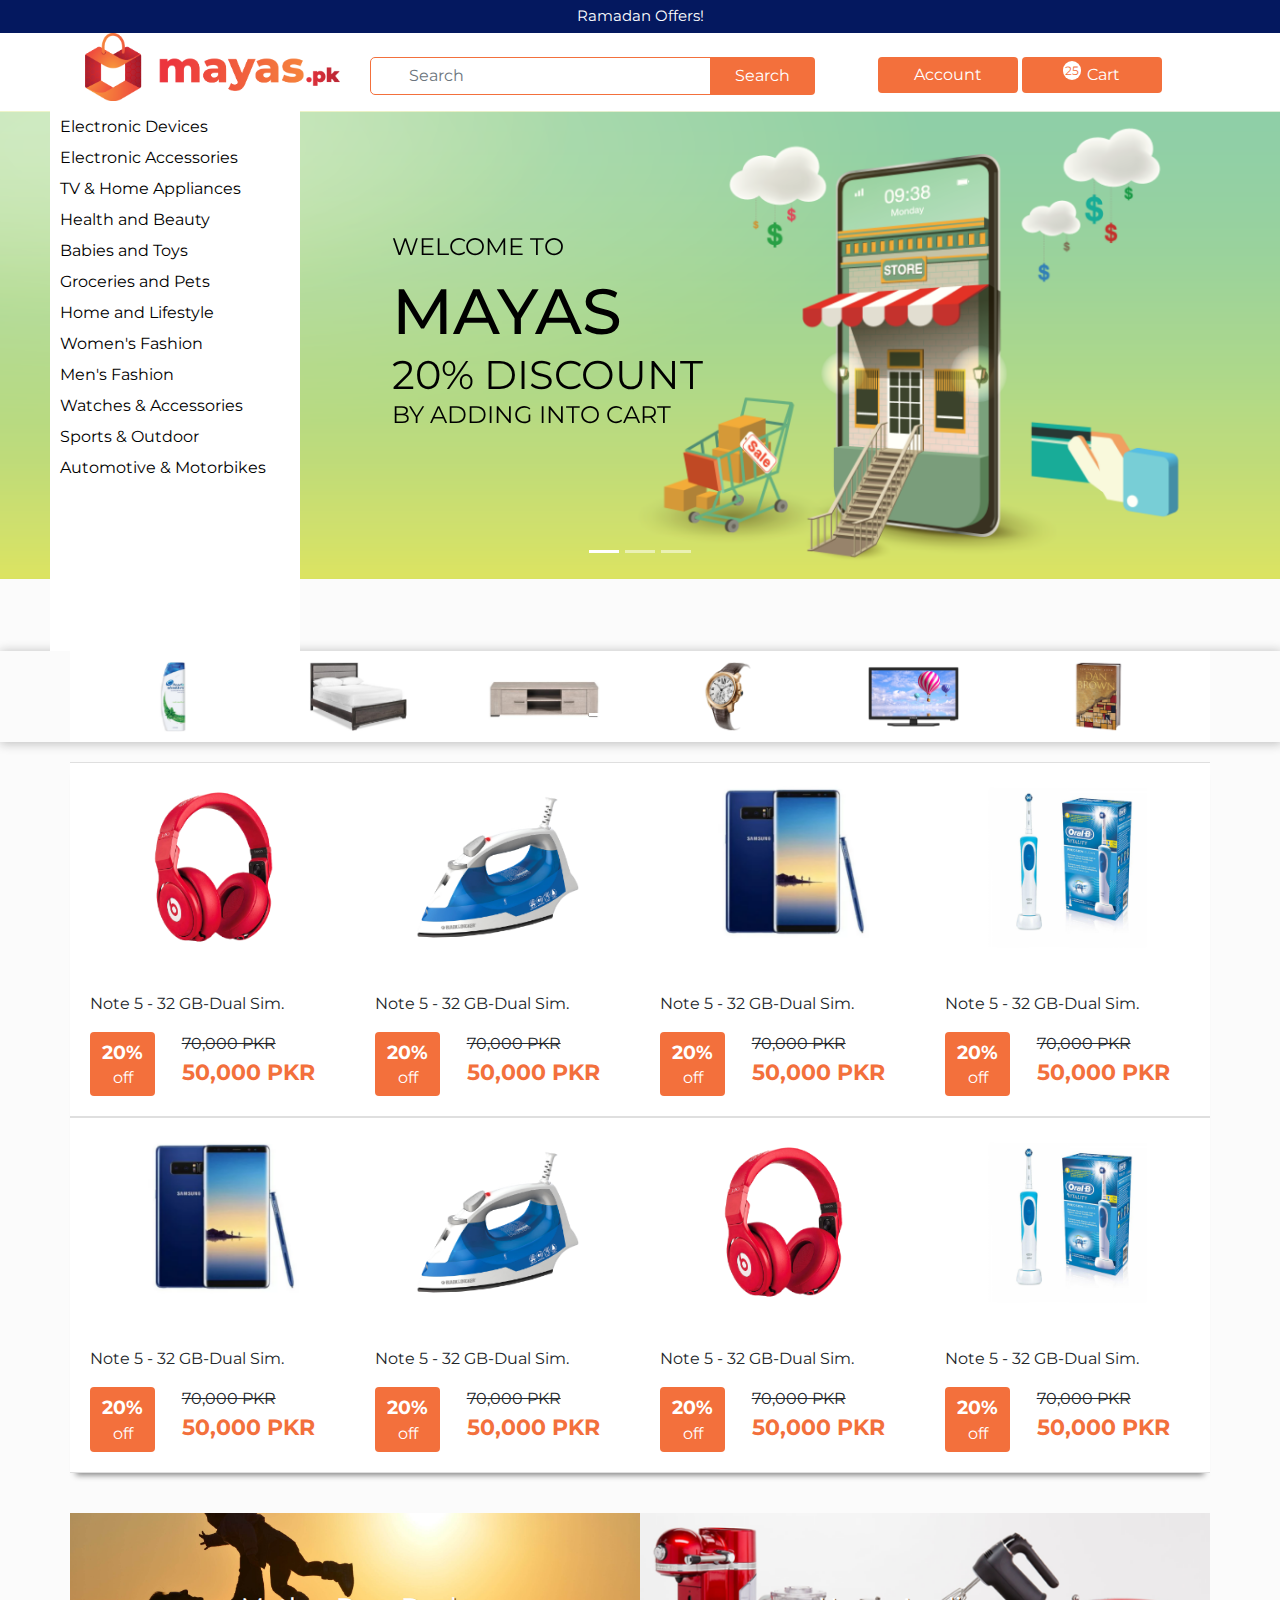
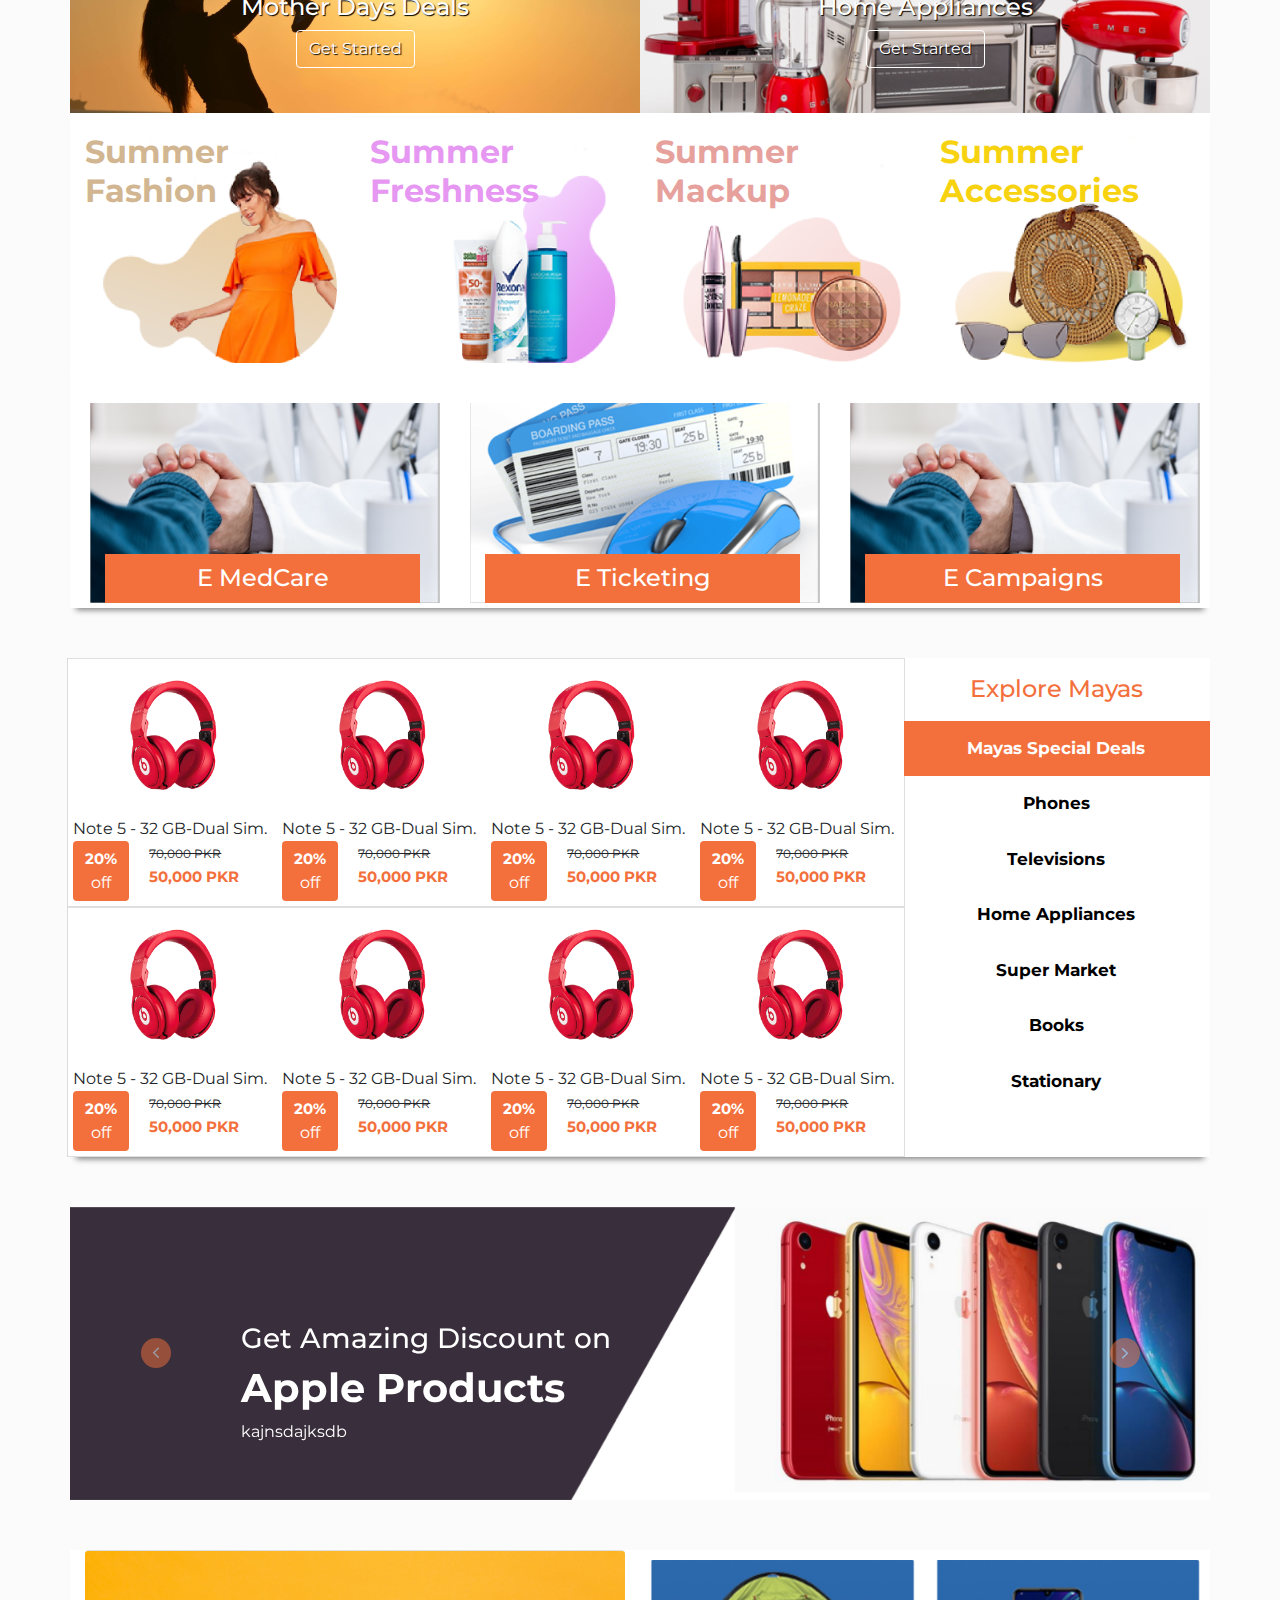
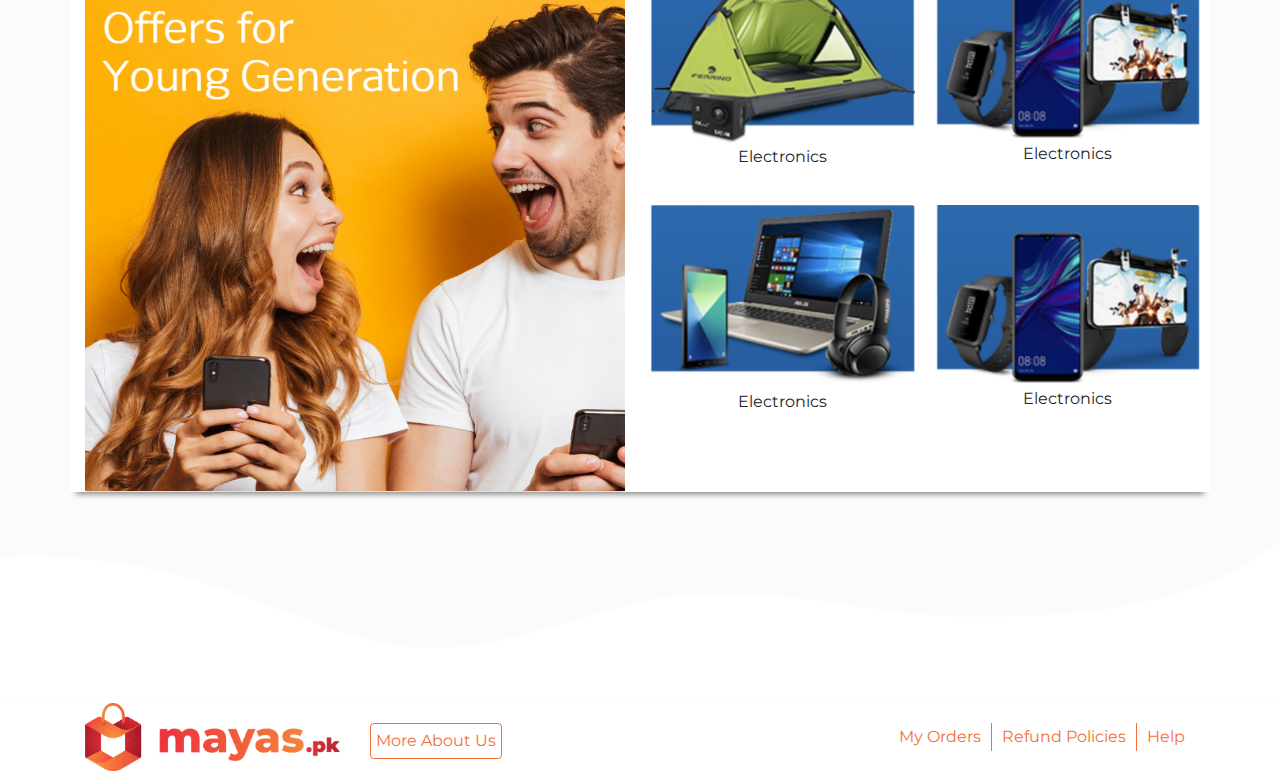
==== index.html @ 11d6496f "starting footer" ====
<!DOCTYPE html>
<html lang="en">

<head>
    <meta charset="UTF-8">
    <meta name="viewport" content="width=device-width, initial-scale=1.0">
    <meta http-equiv="X-UA-Compatible" content="ie=edge">
    <!-- font awesome -->
    <link rel="stylesheet" href="https://use.fontawesome.com/releases/v5.8.2/css/all.css"
        integrity="sha384-oS3vJWv+0UjzBfQzYUhtDYW+Pj2yciDJxpsK1OYPAYjqT085Qq/1cq5FLXAZQ7Ay" crossorigin="anonymous">
    <!-- google font -->
    <link href="https://fonts.googleapis.com/css?family=Montserrat&display=swap" rel="stylesheet">
    <link href="https://fonts.googleapis.com/css?family=Source+Sans+Pro&display=swap" rel="stylesheet">
    <!-- jquery and popper js -->
    <script src="https://code.jquery.com/jquery-3.3.1.slim.min.js"
        integrity="sha384-q8i/X+965DzO0rT7abK41JStQIAqVgRVzpbzo5smXKp4YfRvH+8abtTE1Pi6jizo"
        crossorigin="anonymous"></script>
    <script src="https://cdnjs.cloudflare.com/ajax/libs/popper.js/1.14.7/umd/popper.min.js"
        integrity="sha384-UO2eT0CpHqdSJQ6hJty5KVphtPhzWj9WO1clHTMGa3JDZwrnQq4sF86dIHNDz0W1"
        crossorigin="anonymous"></script>
    <title>Document</title>
    <!-- bootstrap  -->
    <link rel="stylesheet" href="assets/bootstrap/css/bootstrap.min.css">
    <script src="assets/bootstrap/js/bootstrap.min.js"></script>
    <!-- my files -->
    <link rel="stylesheet" href="assets/styles/main.css">
    <script src="assets/Js/main.js"></script>
</head>

<body>

    <div class="topBaner">Ramadan Offers!</div>
  
        <div class="container" id="main-nav">
            <div class="row">
                <div class="col-md-3 col-6">
                    <span class="helper"></span>
                    <img class="brand-img" src="assets/images/mayaslogo.svg" alt="">
                </div>
                <div class="col-md-5 col-12 form">
                    <div class="form-group has-search input-group ">
                        <span class="fas fa-search form-control-feedback"></span>
                        <input type="text" class=" simplebox orbord form-control orcol" placeholder="Search">
                        <div class="input-group-append">
                            <button class="btn  orbgcol btn-mayas" type="button">
                                Search
                            </button>
                        </div>
                    </div>
                </div>
                <div class="col-md-4 col-12 btn-l">
                    <button class="btn  orbgcol btn-mayas" type="button">
                        <span class="fas fa-user"></span> Account
                    </button>
                    <button class="btn  orbgcol btn-mayas" type="button">
                        <span class="fas fa-shopping-cart"></span> <span class="round">25</span> Cart
                    </button>
                </div>
            </div>
        </div>
          <div class="wrap-grey">
        <div id="mainSLider">
            <div class="catogries">
                <div class="drop1">
                    <div class="drop11"> <a href="">Electronic Devices</a>
                        <div class="drop2">
                            <div class="drop22"> <a href="">Mobiles Phones</a>
                                <div class="drop3">
                                    <div> <a href="">ladies</a> </div>
                                    <div> <a href="">men</a> </div>
                                    <div> <a href="">kids</a> </div>
                                </div>
                            </div>
                            <div class="drop22"> <a href="">Tablets</a>
                                <div class="drop3">
                                    <div> <a href="">ladies</a> </div>
                                    <div> <a href="">men</a> </div>
                                    <div> <a href="">kids</a> </div>
                                </div>
                            </div>
                            <div class="drop22"> <a href="">Laptops</a>
                                <div class="drop3">
                                    <div> <a href="">Laptops & Notebooks
                                        </a> </div>
                                    <div> <a href=""> Gaming Laptops</a> </div>
                                    <div> <a href="">Macbooks</a> </div>
                                </div>
                            </div>
                            <div class="drop22"> <a href="">Desktops</a>
                                <div class="drop3">
                                    <div> <a href="">All-In-One

                                        </a> </div>
                                    <div> <a href="">Gaming Desktops</a> </div>
                                    <div> <a href=""> DIY</a> </div>
                                </div>
                            </div>
                            <div class="drop22"> <a href="">Gaming Consoles</a>
                                <div class="drop3">
                                    <div> <a href=""> PlayStation Consoles</a> </div>
                                    <div> <a href=""> Playstation Games</a> </div>
                                    <div> <a href=""> Playstation Controllers</a> </div>
                                    <div> <a href=""> Nintendo Games</a> </div>
                                    <div> <a href="">Xbox Games</a> </div>
                                </div>
                            </div>
                            <div class="drop22"> <a href="">Action/Video Cameras</a>
                            </div>
                            <div class="drop22"> <a href="">Security Cameras</a>

                            </div>
                            <div class="drop22"> <a href="">Digital Camerass</a>
                                <div class="drop3">



                                    <div> <a href="">DSLR Cameras</a> </div>
                                    <div> <a href=""> Point & Shoot</a> </div>
                                    <div> <a href=""> Instant Camera</a> </div>
                                </div>
                            </div>
                            <div class="drop22"> <a href="">Insurance & Protection</a>

                            </div>

                        </div>
                    </div>
                    <div class="drop11"> <a href="">Electronic Accessories</a>
                        <div class="drop2">
                            <div class="drop22"> <a href="">Mobile Accessories</a>
                                <div class="drop3">
                                    <div> <a href="">Phone Cases</a> </div>
                                    <div> <a href="">Power Banks</a> </div>
                                    <div> <a href="">Cables & Converters</a> </div>
                                    <div> <a href="">Wall Chargers</a> </div>
                                    <div> <a href="">Wireless Chargers</a> </div>
                                    <div> <a href="">Tablet Accessories</a> </div>
                                    <div> <a href="">Parts & Tools</a> </div>
                                </div>
                            </div>
                            <div class="drop22"> <a href="">Audio</a>
                                <div class="drop3">
                                    <div> <a href="">Headphones & Headsets</a> </div>
                                    <div> <a href="">Home Entertainment</a> </div>
                                    <div> <a href="">Live Sound & Stage Equipment</a> </div>
                                    <div> <a href="">Portable Players</a> </div>

                                </div>
                            </div>
                            <div class="drop22"> <a href="">Console Accessories</a>
                                <div class="drop3">
                                    <div> <a href="">PlayStation Controllers
                                        </a> </div>
                                    <div> <a href=""> PlayStation Audio</a> </div>
                                    <div> <a href="">Accessories</a> </div>
                                </div>
                            </div>
                            <div class="drop22"> <a href="">Camera Accessories</a>
                                <div class="drop3">
                                    <div> <a href="">Memory Cards</a> </div>
                                    <div> <a href="">Lenses</a> </div>
                                    <div> <a href="">Tripods & Monopods</a> </div>
                                    <div> <a href="">Camera Cases</a> </div>
                                    <div> <a href="">Covers and Bags</a> </div>
                                    <div> <a href="">Action Camera Accessories</a> </div>
                                    <div> <a href="">Lighting & Studio Equipment</a> </div>
                                    <div> <a href="">Batteries</a> </div>


                                </div>
                            </div>
                            <div class="drop22"> <a href="">Computer Accessories</a>
                                <div class="drop3">
                                    <div> <a href="">Monitors</a> </div>
                                    <div> <a href="">Keyboards</a> </div>
                                    <div> <a href="">Mice</a> </div>
                                    <div> <a href="">Adapters & Cables</a> </div>
                                    <div> <a href="">PC Audio</a> </div>
                                </div>
                            </div>
                            <div class="drop22"> <a href="">Storage</a>
                                <div class="drop3">
                                    <div> <a href="">External Hard Drives</a> </div>
                                    <div> <a href="">Internal Hard Drives</a> </div>
                                    <div> <a href="">Flash Drives</a> </div>
                                    <div> <a href="">OTG Drives</a> </div>
                                    <div> <a href="">Storage for Mac</a> </div>
                                </div>
                            </div>
                            <div class="drop22"> <a href="">Printers</a>
                                <div class="drop3">
                                    <div> <a href="">Printers </a> </div>
                                    <div> <a href="">Ink & Toners</a> </div>
                                    <div> <a href="">Fax Machines</a> </div>
                                </div>
                            </div>
                            <div class="drop22"> <a href="">Computer Components</a>
                                <div class="drop3">
                                    <div> <a href="">Graphic Cards </a> </div>
                                    <div> <a href=""> Desktop Casings</a> </div>
                                    <div> <a href=""> Motherboards</a> </div>
                                    <div> <a href=""> Fans & Heatsinks</a> </div>
                                    <div> <a href="">Processors</a> </div>
                                </div>
                            </div>
                            <div class="drop22"> <a href="">Network Components</a>

                            </div>
                        </div>
                    </div>
                    <div class="drop11"> <a href="">TV & Home Appliances</a>
                        <div class="drop2">
                            <div class="drop22"> <a href="">TV & Video Devices</a>
                                <div class="drop3">
                                    <div> <a href="">Projectors</a> </div>
                                    <div> <a href="">LED Televisions</a> </div>
                                    <div> <a href="">Smart Televisions</a> </div>
                                    <div> <a href="">OLED Televisions</a> </div>
                                    <div> <a href="">Other Televisions</a> </div>
                                    <div> <a href="">Blu-Ray/DVD Players</a> </div>
                                </div>
                            </div>
                            <div class="drop22"> <a href="">Home Audio</a>
                                <div class="drop3">
                                    <div> <a href="">Soundbars</a> </div>
                                    <div> <a href=""> Home Entertainment</a> </div>
                                    <div> <a href=""> Portable Players</a> </div>
                                    <div> <a href=""> Live Sound </a> </div>

                                    <div> <a href=""> Stage Equipment</a> </div>

                                </div>
                            </div>
                            <div class="drop22"> <a href="">TV Accessories</a>
                                <div class="drop3">
                                    <div> <a href="">TV Receivers
                                        </a> </div>
                                    <div> <a href=""> Wall Mounts & Protectors</a> </div>
                                </div>
                            </div>
                            <div class="drop22"> <a href="">Large Appliances</a>
                                <div class="drop3">
                                    <div> <a href="">Washing Machines</a> </div>
                                    <div> <a href=""> Refrigerators</a> </div>
                                    <div> <a href="">Microwave</a> </div>
                                    <div> <a href="">Oven</a> </div>
                                    <div> <a href="">Freezer</a> </div>
                                    <div> <a href="">Cooktop & Range</a> </div>
                                    <div> <a href="">Water Heater</a> </div>
                                </div>
                            </div>
                            <div class="drop22"> <a href="">Small Kitchen Appliances</a>
                                <div class="drop3">
                                    <div> <a href="">Rice Cooker </a> </div>
                                    <div> <a href=""> Blender, Mixer & Grinder</a> </div>
                                    <div> <a href=""> Electric Kettle</a> </div>
                                    <div> <a href=""> Juicer & Fruit Extraction</a> </div>
                                    <div> <a href=""> Fryer</a> </div>
                                    <div> <a href=""> Water Purifier</a> </div>
                                    <div> <a href=""> Pressure Cookers</a> </div>
                                    <div> <a href=""> Specialty Cookware</a> </div>
                                </div>
                            </div>
                            <div class="drop22"> <a href="">Cooling & Air Treatment</a>
                                <div class="drop3">
                                    <div> <a href="">Fan </a> </div>
                                    <div> <a href=""> Air Conditioner</a> </div>
                                    <div> <a href=""> Air Cooler</a> </div>
                                    <div> <a href="">Air Purifier</a> </div>
                                    <div> <a href=""> Dehumidifier</a> </div>
                                    <div> <a href=""> Humidifier</a> </div>
                                </div>
                            </div>
                            <div class="drop22"> <a href=""> Personal Care Appliances</a>
                                <div class="drop3">
                                    <div> <a href="">Hair Dryer & Styling</a> </div>
                                    <div> <a href=""> Grooming Appliance</a> </div>
                                    <div> <a href="">Air Purifier</a> </div>
                                </div>
                            </div>
                            <div class="drop22"> <a href="">Vacuum and floor</a>
                                <div class="drop3">
                                    <div> <a href="">Vacuum Cleaner</a> </div>
                                    <div> <a href=""> Floor Polisher</a> </div>
                                    <div> <a href="">Vacuum Cleaner Parts</a> </div>
                                </div>
                            </div>
                            <div class="drop22"> <a href="">Iron & Garment Care</a>
                                <div class="drop3">
                                    <div> <a href="">Irons </a> </div>
                                    <div> <a href=""> Garment steamer</a> </div>
                                    <div> <a href="">Sewing Machine</a> </div>
                                </div>
                            </div>
                        </div>
                    </div>
                    <div class="drop11"> <a href="">Health and Beauty</a>
                        <div class="drop2">
                            <div class="drop22"> <a href="">Bath & Body</a>
                                <div class="drop3">
                                    <div> <a href="">Body & Massage Oils</a> </div>
                                    <div> <a href="">Body Soaps & Shower Gels</a> </div>
                                    <div> <a href="">Foot Care</a> </div>
                                    <div> <a href="">Hair Removal</a> </div>
                                    <div> <a href="">Hand Care</a> </div>
                                    <div> <a href="">Body Moisturizers</a> </div>
                                    <div> <a href="">Breast Care</a> </div>
                                    <div> <a href="">Talcum Powder</a> </div>
                                    <div> <a href="">Bath & Body Accessories</a> </div>
                                </div>
                            </div>
                            <div class="drop22"> <a href="">Beauty Tools</a>
                                <div class="drop3">
                                    <div> <a href="">Curling Irons & Wands</a> </div>
                                    <div> <a href="">Flat Irons</a> </div>
                                    <div> <a href="">Multi-stylers</a> </div>
                                    <div> <a href="">Hair Dryers</a> </div>
                                    <div> <a href="">Hair Removal Appliances</a> </div>
                                    <div> <a href="">Skin Care Tools</a> </div>
                                    <div> <a href="">Slimming & Electric Massage</a> </div>
                                </div>
                            </div>
                            <div class="drop22"> <a href="">Fragrances</a>
                                <div class="drop3">
                                    <div> <a href="">Women Fragrances</a> </div>
                                    <div> <a href=""> Men Fragrances</a> </div>
                                    <div> <a href=""> Unisex</a> </div>
                                </div>
                            </div>
                            <div class="drop22"> <a href="">Hair Care</a>
                                <div class="drop3">
                                    <div> <a href="">Shampoo</a> </div>
                                    <div> <a href="">Hair Treatments</a> </div>
                                    <div> <a href="">Hair Accessories</a> </div>
                                    <div> <a href="">Hair Care Accessories</a> </div>
                                    <div> <a href="">Hair Brushes & Combs</a> </div>
                                    <div> <a href="">Hair Coloring</a> </div>
                                    <div> <a href="">Hair Conditioner</a> </div>
                                    <div> <a href="">Hair Styling</a> </div>
                                    <div> <a href="">Wig & Hair Extensions & Pads</a> </div>
                                </div>
                            </div>
                            <div class="drop22"> <a href="">Makeup</a>
                                <div class="drop3">
                                    <div> <a href="">Foundation</a> </div>
                                    <div> <a href="">Lips</a> </div>
                                    <div> <a href="">Eyes</a> </div>
                                    <div> <a href="">Nails</a> </div>
                                    <div> <a href="">Brushes & Sets</a> </div>
                                    <div> <a href="">Makeup Accessories</a> </div>
                                    <div> <a href="">Makeup Removers</a> </div>
                                    <div> <a href="">Body</a> </div>
                                    <div> <a href="">Makeup Palettes & Sets</a> </div>
                                </div>
                            </div>
                            <div class="drop22"> <a href="">Men's Care</a>
                                <div class="drop3">
                                    <div> <a href="">Bath & Body</a> </div>
                                    <div> <a href="">Condoms</a> </div>
                                    <div> <a href="">Hair Care</a> </div>
                                    <div> <a href="">Hair Dryers</a> </div>
                                    <div> <a href="">Shaving & Grooming</a> </div>
                                    <div> <a href="">Sports Nutrition</a> </div>
                                </div>
                            </div>
                            <div class="drop22"> <a href="">Personal Care</a>
                                <div class="drop3">
                                    <div> <a href="">Oral Care
                                        </a> </div>
                                    <div> <a href=""> Sexual Wellness</a> </div>

                                </div>
                            </div>
                            <div class="drop22"> <a href="">Skin Care</a>
                                <div class="drop3">
                                    <div> <a href="">Serum & Essence </a> </div>
                                    <div> <a href=""> Dermacare</a> </div>
                                    <div> <a href=""> Face Scrubs & Exfoliators</a> </div>
                                    <div> <a href=""> Facial Cleansers</a> </div>
                                    <div> <a href=""> Sunscreen & Aftersun</a> </div>
                                </div>
                            </div>
                            <div class="drop22"> <a href="">Food Supplements</a>
                                <div class="drop3">
                                    <div> <a href="">Beauty Supplements</a> </div>
                                    <div> <a href="">Multivitamins</a> </div>
                                    <div> <a href=""> Sports Nutrition</a> </div>
                                    <div> <a href=""> Weight Management</a> </div>
                                    <div> <a href=""> Well Being</a> </div>
                                </div>
                            </div>
                            <div class="drop22"> <a href="">Medical Supplies</a>
                                <div class="drop3">
                                    <div> <a href="">First Aid Supplies</a> </div>
                                    <div> <a href="">Health Monitors & Tests</a> </div>
                                </div>
                            </div>
                        </div>
                    </div>
                    <div class="drop11"> <a href="">Babies and Toys</a>
                        <div class="drop2">
                            <div class="drop22"> <a href="">Feeding</a>
                                <div class="drop3">
                                    <div> <a href="">ladies</a> </div>
                                    <div> <a href="">men</a> </div>
                                    <div> <a href="">kids</a> </div>
                                </div>
                            </div>
                            <div class="drop22"> <a href="">Baby Gear</a>
                                <div class="drop3">
                                    <div> <a href="">ladies</a> </div>
                                    <div> <a href="">men</a> </div>
                                    <div> <a href="">kids</a> </div>
                                </div>
                            </div>
                            <div class="drop22"> <a href="">Baby & Toddler Toys</a>
                                <div class="drop3">
                                    <div> <a href="">ladies</a> </div>
                                    <div> <a href="">men</a> </div>
                                    <div> <a href="">kids</a> </div>
                                </div>
                            </div>
                            <div class="drop22"> <a href="">RC & Vehicles</a>
                                <div class="drop3">
                                    <div> <a href="">ladies</a> </div>
                                    <div> <a href="">men</a> </div>
                                    <div> <a href="">kids</a> </div>
                                </div>
                            </div>
                            <div class="drop22"> <a href="">Sports & Outdoor Play</a>
                                <div class="drop3">
                                    <div> <a href="">ladies</a> </div>
                                    <div> <a href="">men</a> </div>
                                    <div> <a href="">kids</a> </div>
                                </div>
                            </div>
                            <div class="drop22"> <a href="">Milk Formula</a>
                                <div class="drop3">
                                    <div> <a href="">ladies</a> </div>
                                    <div> <a href="">men</a> </div>
                                    <div> <a href="">kids</a> </div>
                                </div>
                            </div>
                            <div class="drop22"> <a href="">Diapering & Potty</a>
                                <div class="drop3">
                                    <div> <a href="">ladies</a> </div>
                                    <div> <a href="">men</a> </div>
                                    <div> <a href="">kids</a> </div>
                                </div>
                            </div>
                            <div class="drop22"> <a href="">Nursery</a>
                                <div class="drop3">
                                    <div> <a href="">ladies</a> </div>
                                    <div> <a href="">men</a> </div>
                                    <div> <a href="">kids</a> </div>
                                </div>
                            </div>
                            <div class="drop22"> <a href="">Baby Personal Care</a>
                                <div class="drop3">
                                    <div> <a href="">ladies</a> </div>
                                    <div> <a href="">men</a> </div>
                                    <div> <a href="">kids</a> </div>
                                </div>
                            </div>
                            <div class="drop22"> <a href="">Clothing & Accessories</a>
                                <div class="drop3">
                                    <div> <a href="">ladies</a> </div>
                                    <div> <a href="">men</a> </div>
                                    <div> <a href="">kids</a> </div>
                                </div>
                            </div>
                            <div class="drop22"> <a href="">Toys & Games</a>
                                <div class="drop3">
                                    <div> <a href="">ladies</a> </div>
                                    <div> <a href="">men</a> </div>
                                    <div> <a href="">kids</a> </div>
                                </div>
                            </div>

                        </div>
                    </div>
                    <div class="drop11"> <a href="">Groceries and Pets</a>
                        <div class="drop2">
                            <div class="drop22"> <a href="">Fresh produce</a>
                                <div class="drop3">
                                    <div> <a href="">ladies</a> </div>
                                    <div> <a href="">men</a> </div>
                                    <div> <a href="">kids</a> </div>
                                </div>
                            </div>
                            <div class="drop22"> <a href="">Beverages</a>
                                <div class="drop3">
                                    <div> <a href="">ladies</a> </div>
                                    <div> <a href="">men</a> </div>
                                    <div> <a href="">kids</a> </div>
                                </div>
                            </div>
                            <div class="drop22"> <a href="">Breakfast, Choco & Snacks</a>
                                <div class="drop3">
                                    <div> <a href="">ladies</a> </div>
                                    <div> <a href="">men</a> </div>
                                    <div> <a href="">kids</a> </div>
                                </div>
                            </div>
                            <div class="drop22"> <a href="">Food Staples</a>
                                <div class="drop3">
                                    <div> <a href="">ladies</a> </div>
                                    <div> <a href="">men</a> </div>
                                    <div> <a href="">kids</a> </div>
                                </div>
                            </div>
                            <div class="drop22"> <a href="">Dairy & Chilled</a>
                                <div class="drop3">
                                    <div> <a href="">ladies</a> </div>
                                    <div> <a href="">men</a> </div>
                                    <div> <a href="">kids</a> </div>
                                </div>
                            </div>
                            <div class="drop22"> <a href="">Laundry & Household</a>
                                <div class="drop3">
                                    <div> <a href="">ladies</a> </div>
                                    <div> <a href="">men</a> </div>
                                    <div> <a href="">kids</a> </div>
                                </div>
                            </div>
                            <div class="drop22"> <a href="">Cat</a>
                                <div class="drop3">
                                    <div> <a href="">ladies</a> </div>
                                    <div> <a href="">men</a> </div>
                                    <div> <a href="">kids</a> </div>
                                </div>
                            </div>
                            <div class="drop22"> <a href="">Dog</a>
                                <div class="drop3">
                                    <div> <a href="">ladies</a> </div>
                                    <div> <a href="">men</a> </div>
                                    <div> <a href="">kids</a> </div>
                                </div>
                            </div>
                            <div class="drop22"> <a href="">Fish</a>
                                <div class="drop3">
                                    <div> <a href="">ladies</a> </div>
                                    <div> <a href="">men</a> </div>
                                    <div> <a href="">kids</a> </div>
                                </div>
                            </div>
                        </div>
                    </div>
                    <div class="drop11"> <a href="">Home and Lifestyle</a>
                        <div class="drop2">
                            <div class="drop22"> <a href="">Bath</a>
                                <div class="drop3">
                                    <div> <a href="">ladies</a> </div>
                                    <div> <a href="">men</a> </div>
                                    <div> <a href="">kids</a> </div>
                                </div>
                            </div>
                            <div class="drop22"> <a href="">Bedding</a>
                                <div class="drop3">
                                    <div> <a href="">ladies</a> </div>
                                    <div> <a href="">men</a> </div>
                                    <div> <a href="">kids</a> </div>
                                </div>
                            </div>
                            <div class="drop22"> <a href="">Decor</a>
                                <div class="drop3">
                                    <div> <a href="">ladies</a> </div>
                                    <div> <a href="">men</a> </div>
                                    <div> <a href="">kids</a> </div>
                                </div>
                            </div>
                            <div class="drop22"> <a href="">Furniture</a>
                                <div class="drop3">
                                    <div> <a href="">ladies</a> </div>
                                    <div> <a href="">men</a> </div>
                                    <div> <a href="">kids</a> </div>
                                </div>
                            </div>
                            <div class="drop22"> <a href="">Kitchen & Dining</a>
                                <div class="drop3">
                                    <div> <a href="">ladies</a> </div>
                                    <div> <a href="">men</a> </div>
                                    <div> <a href="">kids</a> </div>
                                </div>
                            </div>
                            <div class="drop22"> <a href="">Lighting</a>
                                <div class="drop3">
                                    <div> <a href="">ladies</a> </div>
                                    <div> <a href="">men</a> </div>
                                    <div> <a href="">kids</a> </div>
                                </div>
                            </div>
                            <div class="drop22"> <a href="">Laundry & Cleaning</a>
                                <div class="drop3">
                                    <div> <a href="">ladies</a> </div>
                                    <div> <a href="">men</a> </div>
                                    <div> <a href="">kids</a> </div>
                                </div>
                            </div>
                            <div class="drop22"> <a href="">Tools, DIY & Outdoor</a>
                                <div class="drop3">
                                    <div> <a href="">ladies</a> </div>
                                    <div> <a href="">men</a> </div>
                                    <div> <a href="">kids</a> </div>
                                </div>
                            </div>
                            <div class="drop22"> <a href="">Stationery & Craft</a>
                                <div class="drop3">
                                    <div> <a href="">ladies</a> </div>
                                    <div> <a href="">men</a> </div>
                                    <div> <a href="">kids</a> </div>
                                </div>
                            </div>
                            <div class="drop22"> <a href="">Media, Music & Books</a>
                                <div class="drop3">
                                    <div> <a href="">ladies</a> </div>
                                    <div> <a href="">men</a> </div>
                                    <div> <a href="">kids</a> </div>
                                </div>
                            </div>
                            <div class="drop22"> <a href="">Charity & Donation</a>
                                <div class="drop3">
                                    <div> <a href="">ladies</a> </div>
                                    <div> <a href="">men</a> </div>
                                    <div> <a href="">kids</a> </div>
                                </div>
                            </div>
                        </div>
                    </div>
                    <div class="drop11"> <a href="">Women's Fashion</a>
                        <div class="drop2">
                            <div class="drop22"> <a href="">Traditional Clothing</a>
                                <div class="drop3">
                                    <div> <a href="">ladies</a> </div>
                                    <div> <a href="">men</a> </div>
                                    <div> <a href="">kids</a> </div>
                                </div>
                            </div>
                            <div class="drop22"> <a href="">Tops</a>
                                <div class="drop3">
                                    <div> <a href="">ladies</a> </div>
                                    <div> <a href="">men</a> </div>
                                    <div> <a href="">kids</a> </div>
                                </div>
                            </div>
                            <div class="drop22"> <a href="">Lingerie, Sleep & Lounge</a>
                                <div class="drop3">
                                    <div> <a href="">ladies</a> </div>
                                    <div> <a href="">men</a> </div>
                                    <div> <a href="">kids</a> </div>
                                </div>
                            </div>
                            <div class="drop22"> <a href="">Pants & Leggings</a>
                                <div class="drop3">
                                    <div> <a href="">ladies</a> </div>
                                    <div> <a href="">men</a> </div>
                                    <div> <a href="">kids</a> </div>
                                </div>
                            </div>
                            <div class="drop22"> <a href="">Dresses</a>
                                <div class="drop3">
                                    <div> <a href="">ladies</a> </div>
                                    <div> <a href="">men</a> </div>
                                    <div> <a href="">kids</a> </div>
                                </div>
                            </div>
                            <div class="drop22"> <a href="">Jackets & Coats</a>
                                <div class="drop3">
                                    <div> <a href="">ladies</a> </div>
                                    <div> <a href="">men</a> </div>
                                    <div> <a href="">kids</a> </div>
                                </div>
                            </div>
                            <div class="drop22"> <a href="">Hoodies & Sweatshirts</a>
                                <div class="drop3">
                                    <div> <a href="">ladies</a> </div>
                                    <div> <a href="">men</a> </div>
                                    <div> <a href="">kids</a> </div>
                                </div>
                            </div>
                            <div class="drop22"> <a href="">Sweaters & Cardigans</a>
                                <div class="drop3">
                                    <div> <a href="">ladies</a> </div>
                                    <div> <a href="">men</a> </div>
                                    <div> <a href="">kids</a> </div>
                                </div>
                            </div>
                            <div class="drop22"> <a href="">Jeans</a>
                                <div class="drop3">
                                    <div> <a href="">ladies</a> </div>
                                    <div> <a href="">men</a> </div>
                                    <div> <a href="">kids</a> </div>
                                </div>
                            </div>
                            <div class="drop22"> <a href="">Women's Bags</a>
                                <div class="drop3">
                                    <div> <a href="">ladies</a> </div>
                                    <div> <a href="">men</a> </div>
                                    <div> <a href="">kids</a> </div>
                                </div>
                            </div>
                            <div class="drop22"> <a href="">Shoes</a>
                                <div class="drop3">
                                    <div> <a href="">ladies</a> </div>
                                    <div> <a href="">men</a> </div>
                                    <div> <a href="">kids</a> </div>
                                </div>
                            </div>
                            <div class="drop22"> <a href="">Accessories</a>
                                <div class="drop3">
                                    <div> <a href="">ladies</a> </div>
                                    <div> <a href="">men</a> </div>
                                    <div> <a href="">kids</a> </div>
                                </div>
                            </div>
                        </div>
                    </div>
                    <div class="drop11"> <a href="">Men's Fashion</a>
                        <div class="drop2">
                            <div class="drop22"> <a href="">T-Shirts</a>
                                <div class="drop3">
                                    <div> <a href="">ladies</a> </div>
                                    <div> <a href="">men</a> </div>
                                    <div> <a href="">kids</a> </div>
                                </div>
                            </div>
                            <div class="drop22"> <a href="">Shirts</a>
                                <div class="drop3">
                                    <div> <a href="">ladies</a> </div>
                                    <div> <a href="">men</a> </div>
                                    <div> <a href="">kids</a> </div>
                                </div>
                            </div>
                            <div class="drop22"> <a href="">Polo</a>
                                <div class="drop3">
                                    <div> <a href="">ladies</a> </div>
                                    <div> <a href="">men</a> </div>
                                    <div> <a href="">kids</a> </div>
                                </div>
                            </div>
                            <div class="drop22"> <a href="">Pants</a>
                                <div class="drop3">
                                    <div> <a href="">ladies</a> </div>
                                    <div> <a href="">men</a> </div>
                                    <div> <a href="">kids</a> </div>
                                </div>
                            </div>
                            <div class="drop22"> <a href="">Shorts</a>
                                <div class="drop3">
                                    <div> <a href="">ladies</a> </div>
                                    <div> <a href="">men</a> </div>
                                    <div> <a href="">kids</a> </div>
                                </div>
                            </div>
                            <div class="drop22"> <a href="">Traditional Clothing</a>
                                <div class="drop3">
                                    <div> <a href="">ladies</a> </div>
                                    <div> <a href="">men</a> </div>
                                    <div> <a href="">kids</a> </div>
                                </div>
                            </div>
                            <div class="drop22"> <a href="">Jackets & Coats</a>
                                <div class="drop3">
                                    <div> <a href="">ladies</a> </div>
                                    <div> <a href="">men</a> </div>
                                    <div> <a href="">kids</a> </div>
                                </div>
                            </div>
                            <div class="drop22"> <a href="">Hoodies & Sweatshirts</a>
                                <div class="drop3">
                                    <div> <a href="">ladies</a> </div>
                                    <div> <a href="">men</a> </div>
                                    <div> <a href="">kids</a> </div>
                                </div>
                            </div>
                            <div class="drop22"> <a href="">Sweaters & Cardigans</a>
                                <div class="drop3">
                                    <div> <a href="">ladies</a> </div>
                                    <div> <a href="">men</a> </div>
                                    <div> <a href="">kids</a> </div>
                                </div>
                            </div>
                            <div class="drop22"> <a href="">Underwear</a>
                                <div class="drop3">
                                    <div> <a href="">ladies</a> </div>
                                    <div> <a href="">men</a> </div>
                                    <div> <a href="">kids</a> </div>
                                </div>
                            </div>
                            <div class="drop22"> <a href="">Shoes</a>
                                <div class="drop3">
                                    <div> <a href="">ladies</a> </div>
                                    <div> <a href="">men</a> </div>
                                    <div> <a href="">kids</a> </div>
                                </div>
                            </div>
                            <div class="drop22"> <a href="">Accessories</a>
                                <div class="drop3">
                                    <div> <a href="">ladies</a> </div>
                                    <div> <a href="">men</a> </div>
                                    <div> <a href="">kids</a> </div>
                                </div>
                            </div>
                        </div>
                    </div>
                    <div class="drop11"> <a href="">Watches & Accessories</a>
                        <div class="drop2">
                            <div class="drop22"> <a href="">Men's Watches</a>
                                <div class="drop3">
                                    <div> <a href="">ladies</a> </div>
                                    <div> <a href="">men</a> </div>
                                    <div> <a href="">kids</a> </div>
                                </div>
                            </div>
                            <div class="drop22"> <a href="">Women's Watches</a>
                                <div class="drop3">
                                    <div> <a href="">ladies</a> </div>
                                    <div> <a href="">men</a> </div>
                                    <div> <a href="">kids</a> </div>
                                </div>
                            </div>
                            <div class="drop22"> <a href="">Kid's Watches</a>
                                <div class="drop3">
                                    <div> <a href="">ladies</a> </div>
                                    <div> <a href="">men</a> </div>
                                    <div> <a href="">kids</a> </div>
                                </div>
                            </div>
                            <div class="drop22"> <a href="">Mens Jewellery</a>
                                <div class="drop3">
                                    <div> <a href="">ladies</a> </div>
                                    <div> <a href="">men</a> </div>
                                    <div> <a href="">kids</a> </div>
                                </div>
                            </div>
                            <div class="drop22"> <a href="">Womens Jewellery</a>
                                <div class="drop3">
                                    <div> <a href="">ladies</a> </div>
                                    <div> <a href="">men</a> </div>
                                    <div> <a href="">kids</a> </div>
                                </div>
                            </div>
                            <div class="drop22"> <a href="">Sunglasses</a>
                                <div class="drop3">
                                    <div> <a href="">ladies</a> </div>
                                    <div> <a href="">men</a> </div>
                                    <div> <a href="">kids</a> </div>
                                </div>
                            </div>
                            <div class="drop22"> <a href="">Eyeglasses</a>
                                <div class="drop3">
                                    <div> <a href="">ladies</a> </div>
                                    <div> <a href="">men</a> </div>
                                    <div> <a href="">kids</a> </div>
                                </div>
                            </div>
                            <div class="drop22"> <a href="">Lenses</a>
                                <div class="drop3">
                                    <div> <a href="">ladies</a> </div>
                                    <div> <a href="">men</a> </div>
                                    <div> <a href="">kids</a> </div>
                                </div>
                            </div>
                        </div>
                    </div>
                    <div class="drop11"> <a href="">Sports & Outdoor</a>
                        <div class="drop2">
                            <div class="drop22"> <a href="">Exercise & Fitness</a>
                                <div class="drop3">
                                    <div> <a href="">ladies</a> </div>
                                    <div> <a href="">men</a> </div>
                                    <div> <a href="">kids</a> </div>
                                </div>
                            </div>
                            <div class="drop22"> <a href="">Supplements, Sports Nutrition</a>
                                <div class="drop3">
                                    <div> <a href="">ladies</a> </div>
                                    <div> <a href="">men</a> </div>
                                    <div> <a href="">kids</a> </div>
                                </div>
                            </div>
                            <div class="drop22"> <a href="">Shoes & Clothing</a>
                                <div class="drop3">
                                    <div> <a href="">ladies</a> </div>
                                    <div> <a href="">men</a> </div>
                                    <div> <a href="">kids</a> </div>
                                </div>
                            </div>
                            <div class="drop22"> <a href="">Team Sports</a>
                                <div class="drop3">
                                    <div> <a href="">ladies</a> </div>
                                    <div> <a href="">men</a> </div>
                                    <div> <a href="">kids</a> </div>
                                </div>
                            </div>
                            <div class="drop22"> <a href="">Racket Sports</a>
                                <div class="drop3">
                                    <div> <a href="">ladies</a> </div>
                                    <div> <a href="">men</a> </div>
                                    <div> <a href="">kids</a> </div>
                                </div>
                            </div>
                            <div class="drop22"> <a href="">Outdoor Recreation</a>
                                <div class="drop3">
                                    <div> <a href="">ladies</a> </div>
                                    <div> <a href="">men</a> </div>
                                    <div> <a href="">kids</a> </div>
                                </div>
                            </div>
                            <div class="drop22"> <a href="">Fitness Gadgets</a>
                                <div class="drop3">
                                    <div> <a href="">ladies</a> </div>
                                    <div> <a href="">men</a> </div>
                                    <div> <a href="">kids</a> </div>
                                </div>
                            </div>
                            <div class="drop22"> <a href="">Sports Accessories</a>
                                <div class="drop3">
                                    <div> <a href="">ladies</a> </div>
                                    <div> <a href="">men</a> </div>
                                    <div> <a href="">kids</a> </div>
                                </div>
                            </div>
                        </div>
                    </div>
                    <div class="drop11"> <a href="">Automotive & Motorbikes</a>
                        <div class="drop2">
                            <div class="drop22"> <a href="">Automotive</a>
                                <div class="drop3">
                                    <div> <a href="">ladies</a> </div>
                                    <div> <a href="">men</a> </div>
                                    <div> <a href="">kids</a> </div>
                                </div>
                            </div>
                            <div class="drop22"> <a href="">Services & Installations</a>
                                <div class="drop3">
                                    <div> <a href="">ladies</a> </div>
                                    <div> <a href="">men</a> </div>
                                    <div> <a href="">kids</a> </div>
                                </div>
                            </div>
                            <div class="drop22"> <a href="">Auto Oils & Fluids</a>
                                <div class="drop3">
                                    <div> <a href="">ladies</a> </div>
                                    <div> <a href="">men</a> </div>
                                    <div> <a href="">kids</a> </div>
                                </div>
                            </div>
                            <div class="drop22"> <a href="">Auto Tires & Wheels</a>
                                <div class="drop3">
                                    <div> <a href="">ladies</a> </div>
                                    <div> <a href="">men</a> </div>
                                    <div> <a href="">kids</a> </div>
                                </div>
                            </div>
                            <div class="drop22"> <a href="">Auto Care</a>
                                <div class="drop3">
                                    <div> <a href="">ladies</a> </div>
                                    <div> <a href="">men</a> </div>
                                    <div> <a href="">kids</a> </div>
                                </div>
                            </div>
                            <div class="drop22"> <a href="">Auto Electronics</a>
                                <div class="drop3">
                                    <div> <a href="">ladies</a> </div>
                                    <div> <a href="">men</a> </div>
                                    <div> <a href="">kids</a> </div>
                                </div>
                            </div>
                            <div class="drop22"> <a href="">Motorcycle</a>
                                <div class="drop3">
                                    <div> <a href="">ladies</a> </div>
                                    <div> <a href="">men</a> </div>
                                    <div> <a href="">kids</a> </div>
                                </div>
                            </div>
                            <div class="drop22"> <a href="">Moto Parts & Accessories</a>
                                <div class="drop3">
                                    <div> <a href="">ladies</a> </div>
                                    <div> <a href="">men</a> </div>
                                    <div> <a href="">kids</a> </div>
                                </div>
                            </div>
                            <div class="drop22"> <a href="">Motorcycle Riding Gear</a>
                                <div class="drop3">
                                    <div> <a href="">ladies</a> </div>
                                    <div> <a href="">men</a> </div>
                                    <div> <a href="">kids</a> </div>
                                </div>
                            </div>
                            <div class="drop22"> <a href="">Cars</a>
                                <div class="drop3">
                                    <div> <a href="">ladies</a> </div>
                                    <div> <a href="">men</a> </div>
                                    <div> <a href="">kids</a> </div>
                                </div>
                            </div>
                        </div>
                    </div>
                </div>
            </div>
            <div id="mainCarousel0" class="carousel slide" data-ride="carousel">
                <ol class="carousel-indicators">
                    <li data-target="#carouselExampleIndicators" data-slide-to="0" class="active"></li>
                    <li data-target="#carouselExampleIndicators" data-slide-to="1"></li>
                    <li data-target="#carouselExampleIndicators" data-slide-to="2"></li>
                </ol>
                <div class="carousel-inner">
                    <div class="carousel-item active">
                        <img class="d-block w-100" src="assets/images/Rectangle 115.png" alt="First slide">
                        <div class="carousel-caption d-none d-md-block">
                            <p>WELCOME TO</p>
                            <h3>MAYAS</h3>
                            <p class="disc">20% DISCOUNT</p>
                            <p>BY ADDING INTO CART</p>
                        </div>
                    </div>
                    <div class="carousel-item">
                        <img class="d-block w-100" src="assets/images/Rectangle 115.png" alt="Second slide">
                        <div class="carousel-caption d-none d-md-block">
                            <p>WELCOME TO</p>
                            <h3>MAYAS</h3>
                            <p class="disc">20% DISCOUNT</p>
                            <p>BY ADDING INTO CART</p>
                        </div>
                    </div>
                    <div class="carousel-item">
                        <img class="d-block w-100" src="assets/images/Rectangle 115.png" alt="Third slide">
                        <div class="carousel-caption d-none d-md-block">
                            <p>WELCOME TO</p>
                            <h3>MAYAS</h3>
                            <p class="disc">20% DISCOUNT</p>
                            <p>BY ADDING INTO CART</p>
                        </div>
                    </div>
                </div>

            </div>
        </div>
        <div id="demo" class="carousel slide" data-ride="carousel">

            <!-- Indicators -->
            <ul class="carousel-indicators">
                <li data-target="#demo" data-slide-to="0" class="active"></li>
                <li data-target="#demo" data-slide-to="1"></li>
                <li data-target="#demo" data-slide-to="2"></li>
            </ul>

            <!-- The slideshow -->
            <div class="container carousel-inner no-padding">
                <div class="carousel-item active">
                    <div class="col-xs-2 col-sm-2 col-md-2">
                        <img src="assets/images/products/1.png">
                    </div>
                    <div class="col-xs-2 col-sm-2 col-md-2">
                        <img src="assets/images/products/2.png">
                    </div>
                    <div class="col-xs-2 col-sm-2 col-md-2">
                        <img src="assets/images/products/3.png">
                    </div>
                    <div class="col-xs-2 col-sm-2 col-md-2">
                        <img src="assets/images/products/4.png">
                    </div>
                    <div class="col-xs-2 col-sm-2 col-md-2">
                        <img src="assets/images/products/5.png">
                    </div>
                    <div class="col-xs-2 col-sm-2 col-md-2">
                        <img src="assets/images/products/6.png">
                    </div>

                </div>
                <div class="carousel-item">
                    <div class="col-xs-2 col-sm-2 col-md-2">
                        <img src="assets/images/products/1.png">
                    </div>
                    <div class="col-xs-2 col-sm-2 col-md-2">
                        <img src="assets/images/products/2.png">
                    </div>
                    <div class="col-xs-2 col-sm-2 col-md-2">
                        <img src="assets/images/products/3.png">
                    </div>
                    <div class="col-xs-2 col-sm-2 col-md-2">
                        <img src="assets/images/products/4.png">
                    </div>
                    <div class="col-xs-2 col-sm-2 col-md-2">
                        <img src="assets/images/products/5.png">
                    </div>
                    <div class="col-xs-2 col-sm-2 col-md-2">
                        <img src="assets/images/products/6.png">
                    </div>

                </div>
                <div class="carousel-item">
                    <div class="col-xs-2 col-sm-2 col-md-2">
                        <img src="assets/images/products/1.png">
                    </div>
                    <div class="col-xs-2 col-sm-2 col-md-2">
                        <img src="assets/images/products/2.png">
                    </div>
                    <div class="col-xs-2 col-sm-2 col-md-2">
                        <img src="assets/images/products/3.png">
                    </div>
                    <div class="col-xs-2 col-sm-2 col-md-2">
                        <img src="assets/images/products/4.png">
                    </div>
                    <div class="col-xs-2 col-sm-2 col-md-2">
                        <img src="assets/images/products/5.png">
                    </div>
                    <div class="col-xs-2 col-sm-2 col-md-2">
                        <img src="assets/images/products/6.png">
                    </div>

                </div>
            </div>

            <!-- Left and right controls -->
            <a class="carousel-control-prev" href="#demo" data-slide="prev">
                <i style="color:#F3703C;opacity: 1!important" class="fas fa-arrow-left"></i>
            </a>
            <a class="carousel-control-next" href="#demo" data-slide="next">

                <i style="color:#F3703C;opacity: 1 !important" class="fas fa-arrow-right"></i></a>
        </div>

        <div class="container cardsforPRo bot-shadow">
            <div class="row">
                <div class="card" style="width: 15rem;">
                    <img src="assets/images/products/9.png" class="card-img-top">
                    <div class="card-body">
                        <p class="card-text">Note 5 - 32 GB-Dual Sim.</p>
                        <div class="row">
                            <div class="col-md-4 col-12"><a href="#" class="btn btn-mayas1"> <span class="discBtn"> 20%
                                    </span>off</a></div>
                            <div class="col-md-8 col-12">
                                <div> <del class="wasPrice">70,000 PKR</del> </div> <span class="price">50,000
                                    PKR</span>
                            </div>
                        </div>
                    </div>
                </div>
                <div class="card" style="width: 15rem;">
                    <img src="assets/images/products/10.png" class="card-img-top">
                    <div class="card-body">
                        <p class="card-text">Note 5 - 32 GB-Dual Sim.</p>
                        <div class="row">
                            <div class=" col-md-4 col-12"><a href="#" class="btn btn-mayas1"> <span class="discBtn"> 20%
                                    </span>off</a></div>
                            <div class=" col-md-8 col-12">
                                <div> <del class="wasPrice">70,000 PKR</del> </div> <span class="price">50,000
                                    PKR</span>
                            </div>
                        </div>
                    </div>
                </div>
                <div class="card" style="width: 15rem;">
                    <img src="assets/images/products/11.png" class="card-img-top">
                    <div class="card-body">
                        <p class="card-text">Note 5 - 32 GB-Dual Sim.</p>
                        <div class="row">
                            <div class="col-md-4 col-12"><a href="#" class="btn btn-mayas1"> <span class="discBtn"> 20%
                                    </span>off</a></div>
                            <div class="col-md-8 col-12">
                                <div> <del class="wasPrice">70,000 PKR</del> </div> <span class="price">50,000
                                    PKR</span>
                            </div>
                        </div>
                    </div>
                </div>
                <div class="card" style="width: 15rem;">
                    <img src="assets/images/products/12.png" class="card-img-top">
                    <div class="card-body">
                        <p class="card-text">Note 5 - 32 GB-Dual Sim.</p>
                        <div class="row">
                            <div class="col-md-4 col-12"><a href="#" class="btn btn-mayas1"> <span class="discBtn"> 20%
                                    </span>off</a></div>
                            <div class="col-md-8 col-12">
                                <div> <del class="wasPrice">70,000 PKR</del> </div> <span class="price">50,000
                                    PKR</span>
                            </div>
                        </div>
                    </div>
                </div>
                <div class="card" style="width: 15rem;">
                    <img src="assets/images/products/11.png" class="card-img-top">
                    <div class="card-body">
                        <p class="card-text">Note 5 - 32 GB-Dual Sim.</p>
                        <div class="row">
                            <div class="col-md-4 col-12"><a href="#" class="btn btn-mayas1"> <span class="discBtn"> 20%
                                    </span>off</a></div>
                            <div class="col-md-8 col-12">
                                <div> <del class="wasPrice">70,000 PKR</del> </div> <span class="price">50,000
                                    PKR</span>
                            </div>
                        </div>
                    </div>
                </div>
                <div class="card" style="width: 15rem;">
                    <img src="assets/images/products/10.png" class="card-img-top">
                    <div class="card-body">
                        <p class="card-text">Note 5 - 32 GB-Dual Sim.</p>
                        <div class="row">
                            <div class="col-md-4 col-12"><a href="#" class="btn btn-mayas1"> <span class="discBtn"> 20%
                                    </span>off</a></div>
                            <div class="col-md-8 col-12">
                                <div> <del class="wasPrice">70,000 PKR</del> </div> <span class="price">50,000
                                    PKR</span>
                            </div>
                        </div>
                    </div>
                </div>
                <div class="card" style="width: 15rem;">
                    <img src="assets/images/products/9.png" class="card-img-top">
                    <div class="card-body">
                        <p class="card-text">Note 5 - 32 GB-Dual Sim.</p>
                        <div class="row">
                            <div class="col-md-4 col-12"><a href="#" class="btn btn-mayas1"> <span class="discBtn"> 20%
                                    </span>off</a></div>
                            <div class="col-md-8 col-12">
                                <div> <del class="wasPrice">70,000 PKR</del> </div> <span class="price">50,000
                                    PKR</span>
                            </div>
                        </div>
                    </div>
                </div>
                <div class="card" style="width: 15rem;">
                    <img src="assets/images/products/12.png" class="card-img-top">
                    <div class="card-body">
                        <p class="card-text">Note 5 - 32 GB-Dual Sim.</p>
                        <div class="row">
                            <div class="col-md-4 col-12"><a href="#" class="btn btn-mayas1"> <span class="discBtn"> 20%
                                    </span>off</a></div>
                            <div class="col-md-8 col-12">
                                <div> <del class="wasPrice">70,000 PKR</del> </div> <span class="price">50,000
                                    PKR</span>
                            </div>
                        </div>
                    </div>
                </div>
            </div>
        </div>
        <div class="container deals">
            <div class="row">
                <div class="col-md-6 col-12 deal1">

                    <h4>Mother Days Deals</h4>
                    <a href="#" class="btn btn-mayas2"> Get Started</a>


                </div>
                <div class="col-md-6 col-12 deal2">
                    <h4>Home Appliances</h4>
                    <a href="#" class="btn btn-mayas2"> Get Started</a>
                </div>

            </div>
        </div>
        <div class="container weather bot-shadow">
            <div class="row">
                <div class="col-md-3 col-6 weDeal">
                    <h4>Summer Fashion</h4>
                </div>
                <div class="col-md-3 col-6 weDeal a">
                    <h4>Summer Freshness</h4>
                </div>
                <div class="col-md-3 col-6 weDeal b">
                    <h4>Summer Mackup</h4>
                </div>
                <div class="col-md-3 col-6 weDeal c">
                    <h4>Summer Accessories</h4>
                </div>


            </div>
        </div>
        <div class="container bot-shadow">
            <div class="row">
                <div class="col-md-4">
                    <div class="col-md-12 col-12 eti">
                        <h4>E MedCare</h4>
                    </div>
                </div>
                <div class="col-md-4">
                    <div class="col-md-12 col-12 eti a">
                        <h4>E Ticketing</h4>
                    </div>
                </div>
                <div class="col-md-4">
                    <div class="col-md-12 col-12 eti b">
                        <h4>E Campaigns</h4>
                    </div>
                </div>
            </div>
        </div>
        <div class="container tabbing bot-shadow">
            <div class="row">
                <div id="Deals" style="display:block" class="tabcontent">
                    <div class="row upperRow">
                        <div class="card">
                            <img src="assets/images/products/9.png" class="card-img-top">
                            <div class="card-body">
                                <p class="card-text">Note 5 - 32 GB-Dual Sim.</p>
                                <div class="row">
                                    <div class="col-md-4 col-12"><a href="#" class="btn btn-mayas1"> <span
                                                class="discBtn">
                                                20%
                                            </span>off</a></div>
                                    <div class="col-md-8 col-12"> <del class="wasPrice">70,000 PKR</del> <span
                                            class="price">50,000
                                            PKR</span> </div>
                                </div>
                            </div>
                        </div>
                        <div class="card">
                            <img src="assets/images/products/9.png" class="card-img-top">
                            <div class="card-body">
                                <p class="card-text">Note 5 - 32 GB-Dual Sim.</p>
                                <div class="row">
                                    <div class="col-md-4 col-12"><a href="#" class="btn btn-mayas1"> <span
                                                class="discBtn">
                                                20%
                                            </span>off</a></div>
                                    <div class="col-md-8 col-12"> <del class="wasPrice">70,000 PKR</del> <span
                                            class="price">50,000
                                            PKR</span> </div>
                                </div>
                            </div>
                        </div>
                        <div class="card">
                            <img src="assets/images/products/9.png" class="card-img-top">
                            <div class="card-body">
                                <p class="card-text">Note 5 - 32 GB-Dual Sim.</p>
                                <div class="row">
                                    <div class="col-md-4 col-12"><a href="#" class="btn btn-mayas1"> <span
                                                class="discBtn">
                                                20%
                                            </span>off</a></div>
                                    <div class="col-md-8 col-12"> <del class="wasPrice">70,000 PKR</del> <span
                                            class="price">50,000
                                            PKR</span> </div>
                                </div>
                            </div>
                        </div>
                        <div class="card">
                            <img src="assets/images/products/9.png" class="card-img-top">
                            <div class="card-body">
                                <p class="card-text">Note 5 - 32 GB-Dual Sim.</p>
                                <div class="row">
                                    <div class="col-md-4 col-12"><a href="#" class="btn btn-mayas1"> <span
                                                class="discBtn">
                                                20%
                                            </span>off</a></div>
                                    <div class="col-md-8 col-12"> <del class="wasPrice">70,000 PKR</del> <span
                                            class="price">50,000
                                            PKR</span> </div>
                                </div>
                            </div>

                        </div>
                        <div class="card">
                            <img src="assets/images/products/9.png" class="card-img-top">
                            <div class="card-body">
                                <p class="card-text">Note 5 - 32 GB-Dual Sim.</p>
                                <div class="row">
                                    <div class="col-md-4 col-12"><a href="#" class="btn btn-mayas1"> <span
                                                class="discBtn">
                                                20%
                                            </span>off</a></div>
                                    <div class="col-md-8 col-12"> <del class="wasPrice">70,000 PKR</del> <span
                                            class="price">50,000
                                            PKR</span> </div>
                                </div>
                            </div>

                        </div>
                        <div class="card">
                            <img src="assets/images/products/9.png" class="card-img-top">
                            <div class="card-body">
                                <p class="card-text">Note 5 - 32 GB-Dual Sim.</p>
                                <div class="row">
                                    <div class="col-md-4 col-12"><a href="#" class="btn btn-mayas1"> <span
                                                class="discBtn">
                                                20%
                                            </span>off</a></div>
                                    <div class="col-md-8 col-12"> <del class="wasPrice">70,000 PKR</del> <span
                                            class="price">50,000
                                            PKR</span> </div>
                                </div>
                            </div>

                        </div>
                        <div class="card">
                            <img src="assets/images/products/9.png" class="card-img-top">
                            <div class="card-body">
                                <p class="card-text">Note 5 - 32 GB-Dual Sim.</p>
                                <div class="row">
                                    <div class="col-md-4 col-12"><a href="#" class="btn btn-mayas1"> <span
                                                class="discBtn">
                                                20%
                                            </span>off</a></div>
                                    <div class="col-md-8 col-12"> <del class="wasPrice">70,000 PKR</del> <span
                                            class="price">50,000
                                            PKR</span> </div>
                                </div>
                            </div>
                        </div>
                        <div class="card">
                            <img src="assets/images/products/9.png" class="card-img-top">
                            <div class="card-body">
                                <p class="card-text">Note 5 - 32 GB-Dual Sim.</p>
                                <div class="row">
                                    <div class="col-md-4 col-12"><a href="#" class="btn btn-mayas1"> <span
                                                class="discBtn">
                                                20%
                                            </span>off</a></div>
                                    <div class="col-md-8 col-12"> <del class="wasPrice">70,000 PKR</del> <span
                                            class="price">50,000
                                            PKR</span> </div>
                                </div>
                            </div>

                        </div>
                    </div>
                </div>

                <div id="Phones" class="tabcontent">
                    <div class="row upperRow">
                        <div class="card">
                            <img src="assets/images/products/11.png" class="card-img-top">
                            <div class="card-body">
                                <p class="card-text">Note 5 - 32 GB-Dual Sim.</p>
                                <div class="row">
                                    <div class="col-md-4 col-12"><a href="#" class="btn btn-mayas1"> <span
                                                class="discBtn">
                                                20%
                                            </span>off</a></div>
                                    <div class="col-md-8 col-12"> <del class="wasPrice">70,000 PKR</del> <span
                                            class="price">50,000
                                            PKR</span> </div>
                                </div>
                            </div>
                        </div>
                        <div class="card">
                            <img src="assets/images/products/11.png" class="card-img-top">
                            <div class="card-body">
                                <p class="card-text">Note 5 - 32 GB-Dual Sim.</p>
                                <div class="row">
                                    <div class="col-md-4 col-12"><a href="#" class="btn btn-mayas1"> <span
                                                class="discBtn">
                                                20%
                                            </span>off</a></div>
                                    <div class="col-md-8 col-12"> <del class="wasPrice">70,000 PKR</del> <span
                                            class="price">50,000
                                            PKR</span> </div>
                                </div>
                            </div>
                        </div>
                        <div class="card">
                            <img src="assets/images/products/11.png" class="card-img-top">
                            <div class="card-body">
                                <p class="card-text">Note 5 - 32 GB-Dual Sim.</p>
                                <div class="row">
                                    <div class="col-md-4 col-12"><a href="#" class="btn btn-mayas1"> <span
                                                class="discBtn">
                                                20%
                                            </span>off</a></div>
                                    <div class="col-md-8 col-12"> <del class="wasPrice">70,000 PKR</del> <span
                                            class="price">50,000
                                            PKR</span> </div>
                                </div>
                            </div>
                        </div>
                        <div class="card">
                            <img src="assets/images/products/11.png" class="card-img-top">
                            <div class="card-body">
                                <p class="card-text">Note 5 - 32 GB-Dual Sim.</p>
                                <div class="row">
                                    <div class="col-md-4 col-12"><a href="#" class="btn btn-mayas1"> <span
                                                class="discBtn">
                                                20%
                                            </span>off</a></div>
                                    <div class="col-md-8 col-12"> <del class="wasPrice">70,000 PKR</del> <span
                                            class="price">50,000
                                            PKR</span> </div>
                                </div>
                            </div>
                        </div>
                        <div class="card">
                            <img src="assets/images/products/11.png" class="card-img-top">
                            <div class="card-body">
                                <p class="card-text">Note 5 - 32 GB-Dual Sim.</p>
                                <div class="row">
                                    <div class="col-md-4 col-12"><a href="#" class="btn btn-mayas1"> <span
                                                class="discBtn">
                                                20%
                                            </span>off</a></div>
                                    <div class="col-md-8 col-12"> <del class="wasPrice">70,000 PKR</del> <span
                                            class="price">50,000
                                            PKR</span> </div>
                                </div>
                            </div>
                        </div>
                        <div class="card">
                            <img src="assets/images/products/11.png" class="card-img-top">
                            <div class="card-body">
                                <p class="card-text">Note 5 - 32 GB-Dual Sim.</p>
                                <div class="row">
                                    <div class="col-md-4 col-12"><a href="#" class="btn btn-mayas1"> <span
                                                class="discBtn">
                                                20%
                                            </span>off</a></div>
                                    <div class="col-md-8 col-12"> <del class="wasPrice">70,000 PKR</del> <span
                                            class="price">50,000
                                            PKR</span> </div>
                                </div>
                            </div>
                        </div>
                        <div class="card">
                            <img src="assets/images/products/11.png" class="card-img-top">
                            <div class="card-body">
                                <p class="card-text">Note 5 - 32 GB-Dual Sim.</p>
                                <div class="row">
                                    <div class="col-md-4 col-12"><a href="#" class="btn btn-mayas1"> <span
                                                class="discBtn">
                                                20%
                                            </span>off</a></div>
                                    <div class="col-md-8 col-12"> <del class="wasPrice">70,000 PKR</del> <span
                                            class="price">50,000
                                            PKR</span> </div>
                                </div>
                            </div>
                        </div>
                        <div class="card">
                            <img src="assets/images/products/1.png" class="card-img-top">
                            <div class="card-body">
                                <p class="card-text">Note 5 - 32 GB-Dual Sim.</p>
                                <div class="row">
                                    <div class="col-md-4 col-12"><a href="#" class="btn btn-mayas1"> <span
                                                class="discBtn">
                                                20%
                                            </span>off</a></div>
                                    <div class="col-md-8 col-12"> <del class="wasPrice">70,000 PKR</del> <span
                                            class="price">50,000
                                            PKR</span> </div>
                                </div>
                            </div>
                        </div>
                    </div>
                </div>
                <div id="Tele" class="tabcontent">
                    <div class="row upperRow">
                        <div class="card">
                            <img src="assets/images/products/10.png" class="card-img-top">
                            <div class="card-body">
                                <p class="card-text">Note 5 - 32 GB-Dual Sim.</p>
                                <div class="row">
                                    <div class="col-md-4 col-12"><a href="#" class="btn btn-mayas1"> <span
                                                class="discBtn">
                                                20%
                                            </span>off</a></div>
                                    <div class="col-md-8 col-12"> <del class="wasPrice">70,000 PKR</del> <span
                                            class="price">50,000
                                            PKR</span> </div>
                                </div>
                            </div>
                        </div>
                        <div class="card">
                            <img src="assets/images/products/10.png" class="card-img-top">
                            <div class="card-body">
                                <p class="card-text">Note 5 - 32 GB-Dual Sim.</p>
                                <div class="row">
                                    <div class="col-md-4 col-12"><a href="#" class="btn btn-mayas1"> <span
                                                class="discBtn">
                                                20%
                                            </span>off</a></div>
                                    <div class="col-md-8 col-12"> <del class="wasPrice">70,000 PKR</del> <span
                                            class="price">50,000
                                            PKR</span> </div>
                                </div>
                            </div>
                        </div>
                        <div class="card">
                            <img src="assets/images/products/10.png" class="card-img-top">
                            <div class="card-body">
                                <p class="card-text">Note 5 - 32 GB-Dual Sim.</p>
                                <div class="row">
                                    <div class="col-md-4 col-12"><a href="#" class="btn btn-mayas1"> <span
                                                class="discBtn">
                                                20%
                                            </span>off</a></div>
                                    <div class="col-md-8 col-12"> <del class="wasPrice">70,000 PKR</del> <span
                                            class="price">50,000
                                            PKR</span> </div>
                                </div>
                            </div>
                        </div>
                        <div class="card">
                            <img src="assets/images/products/10.png" class="card-img-top">
                            <div class="card-body">
                                <p class="card-text">Note 5 - 32 GB-Dual Sim.</p>
                                <div class="row">
                                    <div class="col-md-4 col-12"><a href="#" class="btn btn-mayas1"> <span
                                                class="discBtn">
                                                20%
                                            </span>off</a></div>
                                    <div class="col-md-8 col-12"> <del class="wasPrice">70,000 PKR</del> <span
                                            class="price">50,000
                                            PKR</span> </div>
                                </div>
                            </div>
                        </div>
                        <div class="card">
                            <img src="assets/images/products/10.png" class="card-img-top">
                            <div class="card-body">
                                <p class="card-text">Note 5 - 32 GB-Dual Sim.</p>
                                <div class="row">
                                    <div class="col-md-4 col-12"><a href="#" class="btn btn-mayas1"> <span
                                                class="discBtn">
                                                20%
                                            </span>off</a></div>
                                    <div class="col-md-8 col-12"> <del class="wasPrice">70,000 PKR</del> <span
                                            class="price">50,000
                                            PKR</span> </div>
                                </div>
                            </div>
                        </div>
                        <div class="card">
                            <img src="assets/images/products/10.png" class="card-img-top">
                            <div class="card-body">
                                <p class="card-text">Note 5 - 32 GB-Dual Sim.</p>
                                <div class="row">
                                    <div class="col-md-4 col-12"><a href="#" class="btn btn-mayas1"> <span
                                                class="discBtn">
                                                20%
                                            </span>off</a></div>
                                    <div class="col-md-8 col-12"> <del class="wasPrice">70,000 PKR</del> <span
                                            class="price">50,000
                                            PKR</span> </div>
                                </div>
                            </div>
                        </div>
                        <div class="card">
                            <img src="assets/images/products/10.png" class="card-img-top">
                            <div class="card-body">
                                <p class="card-text">Note 5 - 32 GB-Dual Sim.</p>
                                <div class="row">
                                    <div class="col-md-4 col-12"><a href="#" class="btn btn-mayas1"> <span
                                                class="discBtn">
                                                20%
                                            </span>off</a></div>
                                    <div class="col-md-8 col-12"> <del class="wasPrice">70,000 PKR</del> <span
                                            class="price">50,000
                                            PKR</span> </div>
                                </div>
                            </div>
                        </div>
                        <div class="card">
                            <img src="assets/images/products/10.png" class="card-img-top">
                            <div class="card-body">
                                <p class="card-text">Note 5 - 32 GB-Dual Sim.</p>
                                <div class="row">
                                    <div class="col-md-4 col-12"><a href="#" class="btn btn-mayas1"> <span
                                                class="discBtn">
                                                20%
                                            </span>off</a></div>
                                    <div class="col-md-8 col-12"> <del class="wasPrice">70,000 PKR</del> <span
                                            class="price">50,000
                                            PKR</span> </div>
                                </div>
                            </div>
                        </div>
                    </div>
                </div>
                <div id="Home" class="tabcontent">
                    <div class="row upperRow">
                        <div class="card">
                            <img src="assets/images/products/10.png" class="card-img-top">
                            <div class="card-body">
                                <p class="card-text">Note 5 - 32 GB-Dual Sim.</p>
                                <div class="row">
                                    <div class="col-md-4 col-12"><a href="#" class="btn btn-mayas1"> <span
                                                class="discBtn">
                                                20%
                                            </span>off</a></div>
                                    <div class="col-md-8 col-12"> <del class="wasPrice">70,000 PKR</del> <span
                                            class="price">50,000
                                            PKR</span> </div>
                                </div>
                            </div>
                        </div>
                        <div class="card">
                            <img src="assets/images/products/10.png" class="card-img-top">
                            <div class="card-body">
                                <p class="card-text">Note 5 - 32 GB-Dual Sim.</p>
                                <div class="row">
                                    <div class="col-md-4 col-12"><a href="#" class="btn btn-mayas1"> <span
                                                class="discBtn">
                                                20%
                                            </span>off</a></div>
                                    <div class="col-md-8 col-12"> <del class="wasPrice">70,000 PKR</del> <span
                                            class="price">50,000
                                            PKR</span> </div>
                                </div>
                            </div>
                        </div>
                        <div class="card">
                            <img src="assets/images/products/10.png" class="card-img-top">
                            <div class="card-body">
                                <p class="card-text">Note 5 - 32 GB-Dual Sim.</p>
                                <div class="row">
                                    <div class="col-md-4 col-12"><a href="#" class="btn btn-mayas1"> <span
                                                class="discBtn">
                                                20%
                                            </span>off</a></div>
                                    <div class="col-md-8 col-12"> <del class="wasPrice">70,000 PKR</del> <span
                                            class="price">50,000
                                            PKR</span> </div>
                                </div>
                            </div>
                        </div>
                        <div class="card">
                            <img src="assets/images/products/10.png" class="card-img-top">
                            <div class="card-body">
                                <p class="card-text">Note 5 - 32 GB-Dual Sim.</p>
                                <div class="row">
                                    <div class="col-md-4 col-12"><a href="#" class="btn btn-mayas1"> <span
                                                class="discBtn">
                                                20%
                                            </span>off</a></div>
                                    <div class="col-md-8 col-12"> <del class="wasPrice">70,000 PKR</del> <span
                                            class="price">50,000
                                            PKR</span> </div>
                                </div>
                            </div>
                        </div>
                        <div class="card">
                            <img src="assets/images/products/10.png" class="card-img-top">
                            <div class="card-body">
                                <p class="card-text">Note 5 - 32 GB-Dual Sim.</p>
                                <div class="row">
                                    <div class="col-md-4 col-12"><a href="#" class="btn btn-mayas1"> <span
                                                class="discBtn">
                                                20%
                                            </span>off</a></div>
                                    <div class="col-md-8 col-12"> <del class="wasPrice">70,000 PKR</del> <span
                                            class="price">50,000
                                            PKR</span> </div>
                                </div>
                            </div>
                        </div>
                        <div class="card">
                            <img src="assets/images/products/10.png" class="card-img-top">
                            <div class="card-body">
                                <p class="card-text">Note 5 - 32 GB-Dual Sim.</p>
                                <div class="row">
                                    <div class="col-md-4 col-12"><a href="#" class="btn btn-mayas1"> <span
                                                class="discBtn">
                                                20%
                                            </span>off</a></div>
                                    <div class="col-md-8 col-12"> <del class="wasPrice">70,000 PKR</del> <span
                                            class="price">50,000
                                            PKR</span> </div>
                                </div>
                            </div>
                        </div>
                        <div class="card">
                            <img src="assets/images/products/10.png" class="card-img-top">
                            <div class="card-body">
                                <p class="card-text">Note 5 - 32 GB-Dual Sim.</p>
                                <div class="row">
                                    <div class="col-md-4 col-12"><a href="#" class="btn btn-mayas1"> <span
                                                class="discBtn">
                                                20%
                                            </span>off</a></div>
                                    <div class="col-md-8 col-12"> <del class="wasPrice">70,000 PKR</del> <span
                                            class="price">50,000
                                            PKR</span> </div>
                                </div>
                            </div>
                        </div>
                        <div class="card">
                            <img src="assets/images/products/10.png" class="card-img-top">
                            <div class="card-body">
                                <p class="card-text">Note 5 - 32 GB-Dual Sim.</p>
                                <div class="row">
                                    <div class="col-md-4 col-12"><a href="#" class="btn btn-mayas1"> <span
                                                class="discBtn">
                                                20%
                                            </span>off</a></div>
                                    <div class="col-md-8 col-12"> <del class="wasPrice">70,000 PKR</del> <span
                                            class="price">50,000
                                            PKR</span> </div>
                                </div>
                            </div>
                        </div>
                    </div>
                </div>
                <div id="Market" class="tabcontent">
                    <div class="row upperRow">
                        <div class="card">
                            <img src="assets/images/products/10.png" class="card-img-top">
                            <div class="card-body">
                                <p class="card-text">Note 5 - 32 GB-Dual Sim.</p>
                                <div class="row">
                                    <div class="col-md-4 col-12"><a href="#" class="btn btn-mayas1"> <span
                                                class="discBtn">
                                                20%
                                            </span>off</a></div>
                                    <div class="col-md-8 col-12"> <del class="wasPrice">70,000 PKR</del> <span
                                            class="price">50,000
                                            PKR</span> </div>
                                </div>
                            </div>
                        </div>
                        <div class="card">
                            <img src="assets/images/products/10.png" class="card-img-top">
                            <div class="card-body">
                                <p class="card-text">Note 5 - 32 GB-Dual Sim.</p>
                                <div class="row">
                                    <div class="col-md-4 col-12"><a href="#" class="btn btn-mayas1"> <span
                                                class="discBtn">
                                                20%
                                            </span>off</a></div>
                                    <div class="col-md-8 col-12"> <del class="wasPrice">70,000 PKR</del> <span
                                            class="price">50,000
                                            PKR</span> </div>
                                </div>
                            </div>
                        </div>
                        <div class="card">
                            <img src="assets/images/products/10.png" class="card-img-top">
                            <div class="card-body">
                                <p class="card-text">Note 5 - 32 GB-Dual Sim.</p>
                                <div class="row">
                                    <div class="col-md-4 col-12"><a href="#" class="btn btn-mayas1"> <span
                                                class="discBtn">
                                                20%
                                            </span>off</a></div>
                                    <div class="col-md-8 col-12"> <del class="wasPrice">70,000 PKR</del> <span
                                            class="price">50,000
                                            PKR</span> </div>
                                </div>
                            </div>
                        </div>
                        <div class="card">
                            <img src="assets/images/products/10.png" class="card-img-top">
                            <div class="card-body">
                                <p class="card-text">Note 5 - 32 GB-Dual Sim.</p>
                                <div class="row">
                                    <div class="col-md-4 col-12"><a href="#" class="btn btn-mayas1"> <span
                                                class="discBtn">
                                                20%
                                            </span>off</a></div>
                                    <div class="col-md-8 col-12"> <del class="wasPrice">70,000 PKR</del> <span
                                            class="price">50,000
                                            PKR</span> </div>
                                </div>
                            </div>
                        </div>
                        <div class="card">
                            <img src="assets/images/products/10.png" class="card-img-top">
                            <div class="card-body">
                                <p class="card-text">Note 5 - 32 GB-Dual Sim.</p>
                                <div class="row">
                                    <div class="col-md-4 col-12"><a href="#" class="btn btn-mayas1"> <span
                                                class="discBtn">
                                                20%
                                            </span>off</a></div>
                                    <div class="col-md-8 col-12"> <del class="wasPrice">70,000 PKR</del> <span
                                            class="price">50,000
                                            PKR</span> </div>
                                </div>
                            </div>
                        </div>
                        <div class="card">
                            <img src="assets/images/products/10.png" class="card-img-top">
                            <div class="card-body">
                                <p class="card-text">Note 5 - 32 GB-Dual Sim.</p>
                                <div class="row">
                                    <div class="col-md-4 col-12"><a href="#" class="btn btn-mayas1"> <span
                                                class="discBtn">
                                                20%
                                            </span>off</a></div>
                                    <div class="col-md-8 col-12"> <del class="wasPrice">70,000 PKR</del> <span
                                            class="price">50,000
                                            PKR</span> </div>
                                </div>
                            </div>
                        </div>
                        <div class="card">
                            <img src="assets/images/products/10.png" class="card-img-top">
                            <div class="card-body">
                                <p class="card-text">Note 5 - 32 GB-Dual Sim.</p>
                                <div class="row">
                                    <div class="col-md-4 col-12"><a href="#" class="btn btn-mayas1"> <span
                                                class="discBtn">
                                                20%
                                            </span>off</a></div>
                                    <div class="col-md-8 col-12"> <del class="wasPrice">70,000 PKR</del> <span
                                            class="price">50,000
                                            PKR</span> </div>
                                </div>
                            </div>
                        </div>
                        <div class="card">
                            <img src="assets/images/products/10.png" class="card-img-top">
                            <div class="card-body">
                                <p class="card-text">Note 5 - 32 GB-Dual Sim.</p>
                                <div class="row">
                                    <div class="col-md-4 col-12"><a href="#" class="btn btn-mayas1"> <span
                                                class="discBtn">
                                                20%
                                            </span>off</a></div>
                                    <div class="col-md-8 col-12"> <del class="wasPrice">70,000 PKR</del> <span
                                            class="price">50,000
                                            PKR</span> </div>
                                </div>
                            </div>
                        </div>
                    </div>
                </div>
                <div id="Books" class="tabcontent">
                    <div class="row upperRow">
                        <div class="card">
                            <img src="assets/images/products/10.png" class="card-img-top">
                            <div class="card-body">
                                <p class="card-text">Note 5 - 32 GB-Dual Sim.</p>
                                <div class="row">
                                    <div class="col-md-4 col-12"><a href="#" class="btn btn-mayas1"> <span
                                                class="discBtn">
                                                20%
                                            </span>off</a></div>
                                    <div class="col-md-8 col-12"> <del class="wasPrice">70,000 PKR</del> <span
                                            class="price">50,000
                                            PKR</span> </div>
                                </div>
                            </div>
                        </div>
                        <div class="card">
                            <img src="assets/images/products/10.png" class="card-img-top">
                            <div class="card-body">
                                <p class="card-text">Note 5 - 32 GB-Dual Sim.</p>
                                <div class="row">
                                    <div class="col-md-4 col-12"><a href="#" class="btn btn-mayas1"> <span
                                                class="discBtn">
                                                20%
                                            </span>off</a></div>
                                    <div class="col-md-8 col-12"> <del class="wasPrice">70,000 PKR</del> <span
                                            class="price">50,000
                                            PKR</span> </div>
                                </div>
                            </div>
                        </div>
                        <div class="card">
                            <img src="assets/images/products/10.png" class="card-img-top">
                            <div class="card-body">
                                <p class="card-text">Note 5 - 32 GB-Dual Sim.</p>
                                <div class="row">
                                    <div class="col-md-4 col-12"><a href="#" class="btn btn-mayas1"> <span
                                                class="discBtn">
                                                20%
                                            </span>off</a></div>
                                    <div class="col-md-8 col-12"> <del class="wasPrice">70,000 PKR</del> <span
                                            class="price">50,000
                                            PKR</span> </div>
                                </div>
                            </div>
                        </div>
                        <div class="card">
                            <img src="assets/images/products/10.png" class="card-img-top">
                            <div class="card-body">
                                <p class="card-text">Note 5 - 32 GB-Dual Sim.</p>
                                <div class="row">
                                    <div class="col-md-4 col-12"><a href="#" class="btn btn-mayas1"> <span
                                                class="discBtn">
                                                20%
                                            </span>off</a></div>
                                    <div class="col-md-8 col-12"> <del class="wasPrice">70,000 PKR</del> <span
                                            class="price">50,000
                                            PKR</span> </div>
                                </div>
                            </div>
                        </div>
                        <div class="card">
                            <img src="assets/images/products/10.png" class="card-img-top">
                            <div class="card-body">
                                <p class="card-text">Note 5 - 32 GB-Dual Sim.</p>
                                <div class="row">
                                    <div class="col-md-4 col-12"><a href="#" class="btn btn-mayas1"> <span
                                                class="discBtn">
                                                20%
                                            </span>off</a></div>
                                    <div class="col-md-8 col-12"> <del class="wasPrice">70,000 PKR</del> <span
                                            class="price">50,000
                                            PKR</span> </div>
                                </div>
                            </div>
                        </div>
                        <div class="card">
                            <img src="assets/images/products/10.png" class="card-img-top">
                            <div class="card-body">
                                <p class="card-text">Note 5 - 32 GB-Dual Sim.</p>
                                <div class="row">
                                    <div class="col-md-4 col-12"><a href="#" class="btn btn-mayas1"> <span
                                                class="discBtn">
                                                20%
                                            </span>off</a></div>
                                    <div class="col-md-8 col-12"> <del class="wasPrice">70,000 PKR</del> <span
                                            class="price">50,000
                                            PKR</span> </div>
                                </div>
                            </div>
                        </div>
                        <div class="card">
                            <img src="assets/images/products/10.png" class="card-img-top">
                            <div class="card-body">
                                <p class="card-text">Note 5 - 32 GB-Dual Sim.</p>
                                <div class="row">
                                    <div class="col-md-4 col-12"><a href="#" class="btn btn-mayas1"> <span
                                                class="discBtn">
                                                20%
                                            </span>off</a></div>
                                    <div class="col-md-8 col-12"> <del class="wasPrice">70,000 PKR</del> <span
                                            class="price">50,000
                                            PKR</span> </div>
                                </div>
                            </div>
                        </div>
                        <div class="card">
                            <img src="assets/images/products/10.png" class="card-img-top">
                            <div class="card-body">
                                <p class="card-text">Note 5 - 32 GB-Dual Sim.</p>
                                <div class="row">
                                    <div class="col-md-4 col-12"><a href="#" class="btn btn-mayas1"> <span
                                                class="discBtn">
                                                20%
                                            </span>off</a></div>
                                    <div class="col-md-8 col-12"> <del class="wasPrice">70,000 PKR</del> <span
                                            class="price">50,000
                                            PKR</span> </div>
                                </div>
                            </div>
                        </div>
                    </div>
                </div>
                <div id="Stationary" class="tabcontent">
                    <div class="row upperRow">
                        <div class="card">
                            <img src="assets/images/products/10.png" class="card-img-top">
                            <div class="card-body">
                                <p class="card-text">Note 5 - 32 GB-Dual Sim.</p>
                                <div class="row">
                                    <div class="col-md-4 col-12"><a href="#" class="btn btn-mayas1"> <span
                                                class="discBtn">
                                                20%
                                            </span>off</a></div>
                                    <div class="col-md-8 col-12"> <del class="wasPrice">70,000 PKR</del> <span
                                            class="price">50,000
                                            PKR</span> </div>
                                </div>
                            </div>
                        </div>
                        <div class="card">
                            <img src="assets/images/products/10.png" class="card-img-top">
                            <div class="card-body">
                                <p class="card-text">Note 5 - 32 GB-Dual Sim.</p>
                                <div class="row">
                                    <div class="col-md-4 col-12"><a href="#" class="btn btn-mayas1"> <span
                                                class="discBtn">
                                                20%
                                            </span>off</a></div>
                                    <div class="col-md-8 col-12"> <del class="wasPrice">70,000 PKR</del> <span
                                            class="price">50,000
                                            PKR</span> </div>
                                </div>
                            </div>
                        </div>
                        <div class="card">
                            <img src="assets/images/products/10.png" class="card-img-top">
                            <div class="card-body">
                                <p class="card-text">Note 5 - 32 GB-Dual Sim.</p>
                                <div class="row">
                                    <div class="col-md-4 col-12"><a href="#" class="btn btn-mayas1"> <span
                                                class="discBtn">
                                                20%
                                            </span>off</a></div>
                                    <div class="col-md-8 col-12"> <del class="wasPrice">70,000 PKR</del> <span
                                            class="price">50,000
                                            PKR</span> </div>
                                </div>
                            </div>
                        </div>
                        <div class="card">
                            <img src="assets/images/products/10.png" class="card-img-top">
                            <div class="card-body">
                                <p class="card-text">Note 5 - 32 GB-Dual Sim.</p>
                                <div class="row">
                                    <div class="col-md-4 col-12"><a href="#" class="btn btn-mayas1"> <span
                                                class="discBtn">
                                                20%
                                            </span>off</a></div>
                                    <div class="col-md-8 col-12"> <del class="wasPrice">70,000 PKR</del> <span
                                            class="price">50,000
                                            PKR</span> </div>
                                </div>
                            </div>
                        </div>
                        <div class="card">
                            <img src="assets/images/products/10.png" class="card-img-top">
                            <div class="card-body">
                                <p class="card-text">Note 5 - 32 GB-Dual Sim.</p>
                                <div class="row">
                                    <div class="col-md-4 col-12"><a href="#" class="btn btn-mayas1"> <span
                                                class="discBtn">
                                                20%
                                            </span>off</a></div>
                                    <div class="col-md-8 col-12"> <del class="wasPrice">70,000 PKR</del> <span
                                            class="price">50,000
                                            PKR</span> </div>
                                </div>
                            </div>
                        </div>
                        <div class="card">
                            <img src="assets/images/products/10.png" class="card-img-top">
                            <div class="card-body">
                                <p class="card-text">Note 5 - 32 GB-Dual Sim.</p>
                                <div class="row">
                                    <div class="col-md-4 col-12"><a href="#" class="btn btn-mayas1"> <span
                                                class="discBtn">
                                                20%
                                            </span>off</a></div>
                                    <div class="col-md-8 col-12"> <del class="wasPrice">70,000 PKR</del> <span
                                            class="price">50,000
                                            PKR</span> </div>
                                </div>
                            </div>
                        </div>
                        <div class="card">
                            <img src="assets/images/products/10.png" class="card-img-top">
                            <div class="card-body">
                                <p class="card-text">Note 5 - 32 GB-Dual Sim.</p>
                                <div class="row">
                                    <div class="col-md-4 col-12"><a href="#" class="btn btn-mayas1"> <span
                                                class="discBtn">
                                                20%
                                            </span>off</a></div>
                                    <div class="col-md-8 col-12"> <del class="wasPrice">70,000 PKR</del> <span
                                            class="price">50,000
                                            PKR</span> </div>
                                </div>
                            </div>
                        </div>
                        <div class="card">
                            <img src="assets/images/products/10.png" class="card-img-top">
                            <div class="card-body">
                                <p class="card-text">Note 5 - 32 GB-Dual Sim.</p>
                                <div class="row">
                                    <div class="col-md-4 col-12"><a href="#" class="btn btn-mayas1"> <span
                                                class="discBtn">
                                                20%
                                            </span>off</a></div>
                                    <div class="col-md-8 col-12"> <del class="wasPrice">70,000 PKR</del> <span
                                            class="price">50,000
                                            PKR</span> </div>
                                </div>
                            </div>
                        </div>
                    </div>
                </div>
                <div id="Tokyo" class="tabcontent">
                    <h3>Tokyo</h3>
                    <p>Tokyo is the capital of Japan.</p>
                </div>
                <div class="tab">
                    <h4>Explore Mayas</h4>
                    <button class="tablinks active" onclick="openCity(event, 'Deals')" id="defaultOpen">Mayas Special
                        Deals</button>
                    <button class="tablinks" onclick="openCity(event, 'Phones')">Phones</button>
                    <button class="tablinks" onclick="openCity(event, 'Tele')">Televisions</button>
                    <button class="tablinks" onclick="openCity(event, 'Home')">Home Appliances</button>
                    <button class="tablinks" onclick="openCity(event, 'Market')">Super Market</button>
                    <button class="tablinks" onclick="openCity(event, 'Books')">Books</button>
                    <button class="tablinks" onclick="openCity(event, 'Stationary')">Stationary</button>
                </div>
            </div>
        </div>
        <div class="container" id="secondCaro">
            <div class="row">
                <div id="carouselExampleIndicators" class="carousel slide" data-ride="carousel">
                    <ol class="carousel-indicators">
                        <li data-target="#carouselExampleIndicators" data-slide-to="0" class="active"></li>
                        <li data-target="#carouselExampleIndicators" data-slide-to="1"></li>
                        <li data-target="#carouselExampleIndicators" data-slide-to="2"></li>
                    </ol>
                    <div class="carousel-inner">
                        <div class="carousel-item active">
                            <img class="d-block w-100" src="assets/images/ecom/Path42.png" alt="First slide">
                            <div class="carousel-caption d-none d-md-block">
                                <h3>Get Amazing Discount on</h3>
                                <h1>Apple Products</h1>
                                <p>kajnsdajksdb</p>
                            </div>
                        </div>
                        <div class="carousel-item">
                            <img class="d-block w-100" src="assets/images/ecom/Path42.png" alt="Second slide">
                        </div>
                        <div class="carousel-item">
                            <img class="d-block w-100" src="assets/images/ecom/Path42.png" alt="Third slide">
                        </div>
                    </div>
                    <a class="carousel-control-prev" href="#carouselExampleIndicators" role="button" data-slide="prev">
                        <img class="indicSpec" src="assets/images/ecom/Group405.png">
                    </a>
                    <a class="carousel-control-next" href="#carouselExampleIndicators" role="button" data-slide="next">
                        <img class="indicSpec" src="assets/images/ecom/Group406.png">
                    </a>
                </div>
            </div>
        </div>
        <div class="container bot-shadow" id="offersGen">
            <div class="row">
                <div class="col-md-6 col-12">

                      <div class="card">
                            <img src="assets/images/ecom/MaskGroup7.png" class="card-img-top">
                    </div>
                </div>
                <div class="col-md-6 col-12 secondCards">
                      <div class="row">
                    <div class="card">
                            <img src="assets/images/ecom/MaskGroup1.png" class="card-img-top">
                           
                                  <p>Electronics</p>
                             
                    </div>
                     <div class="card">
                            <img src="assets/images/ecom/MaskGroup4.png" class="card-img-top">
                                  <p>Electronics</p>
                    </div>
                     <div class="card">
                            <img src="assets/images/ecom/MaskGroup3.png" class="card-img-top">
                                  <p>Electronics</p>
                      </div>
                       <div class="card">
                            <img src="assets/images/ecom/MaskGroup4.png" class="card-img-top">
                                  <p>Electronics</p>
                      </div>
                    </div>
                </div>
            </div>
        </div>
        <img src="assets/images/ecom/Path3490.png">
    </div>
    <div class="container">
        <div class="row">
            <div class="col-md-6 col-6">
                <div class="row">
                     <div class="col-md-6 col-8"><img src="assets/images/mayaslogo.svg"/></div>
                     <div class="col-md-4 col-4">  <span class=" about-us-btn"><a href="">More About Us</a></span> </div>
                </div>
               
            </div>
             <div class="col-6 extra">
                <a href="" class="last">Help</a>
                 <a href="">Refund Policies</a>
                <a href="" >My Orders</a>
               
            </div>
        </div>
    </div>

</body>

</html>
---- assets/styles/main.css ----
.topBaner {
    width: 100%;
    font-size: 15px;
    text-align: center;
    padding: 5px;
    color: white;
    background-color: #04185F
}
.wrap-grey{
    background: #efefef38
}
.container{
    background: white;
}

img {
    width: 100%;
}

.brand-img {
    min-width: 100px;
}

body {
    font-family: 'Montserrat', sans-serif;
    margin: 0;
    padding: 0;
}

#mainCarousel0 .carousel-caption {
    font-family: 'Montserrat', sans-serif !important;
    text-align: left;
    color: black;
    line-height: 1rem;
    margin-bottom: 100px;
    margin-left: 200px;
}

#mainCarousel0 .carousel-caption p {
    font-size: 1.5rem;
}

#mainCarousel0 .carousel-caption .disc {
    font-size: 2.5rem;
    line-height: 2rem
}

#mainCarousel0 .carousel-caption h3 {
    font-size: 4rem;
    line-height: 5rem
}

#mainCarousel0 .carousel-item {
    min-width: 400px !important;
}

#main-nav .form {
    margin-top: 1.5rem;
}

.has-search .form-control {
    padding-left: 2.375rem;
}

.fas.fa-search {
    z-index: 999;
}

.simplebox {
    outline: none;
    -webkit-box-shadow: none !important;
    -moz-box-shadow: none !important;
    box-shadow: none !important;
}

.orbord {
    border: 1px solid #F3703C;
    border-top-left-radius: 5px !important;
    border-bottom-left-radius: 5px !important;
}

.orbgcol {
    background: #F3703C;
}

.orcol {
    color: #F3703C;
}

.btn-mayas {
    background: #F3703C;
    border: none;
    color: white;
    box-shadow: none !important;
    min-width: 105px;
    width: 40%;
}

.btn-mayas1 {
    background: #F3703C;
    border: none;
    color: white;
    box-shadow: none !important;
    min-width: 50px;
    text-align: center;
}

.btn-l {
    margin-top: 1.5rem;
    text-align: center;
}

.round {
    width: 14px;
    height: 14px;
    border-radius: 10px;
    background: white;
    color: #F3703C;
    font-size: 12px;
    padding: 2px;
    position: relative;
    right: 2px;
    bottom: 5px;
}

.has-search .form-control-feedback {
    position: absolute;
    z-index: 999;
    display: block;
    width: 2.375rem;
    height: 2.375rem;
    line-height: 2.375rem;
    text-align: center;
    pointer-events: none;
    color: #F3703C;
}

/* Style the tab */

.tabcontent {
    display: none;
}

.drop1 {
    position: absolute;
    z-index: 9999;
    left: 50px
}

.drop1, .drop2, .drop3 {
    width: 250px;
    background: white;
    height: 60vh;
    min-height: 370px;
}

.drop1 a, .drop2 a, .drop3 a {
    color: black;
    text-decoration: none;
    line-height: 1.94rem !important;
    padding-left: 10px;
}

.drop2 {
    position: absolute;
    left: 250px;
    top: 0px;
}

.drop2 {
    display: none;
}

.drop11:hover {
    background: #F3703C;
}

.drop11:hover .drop2 {
    display: block
}

.drop3, .drop2 {
    display: none;
    box-shadow: 1px 5px 10px 1px silver
}

.drop22:hover .drop3 {
    display: block;
}

.drop3 {
    position: absolute;
    left: 250px;
    top: 0px;
}

#mainSLider {
    overflow: hidden;
    height: 60vh;
    min-height: 350px;
}

@media (min-width: 768px) and (max-width: 1025px) {
    .catogries {
        display: none !important;
    }
}

#demo .col-md-2 {
    display: inline-block;
    margin-left: -4px;
}

#demo .col-md-2 img {
    width: 100%;
    height: auto;
}

#demo .carousel-indicators {
    bottom: 0;
}

#demo .carousel-control-prev-icon .fas, #demo .carousel-control-next-icon .fas {
    color: #F3703C !important
}

#demo {
    box-shadow: 1px 1px 10px 1px silver;
}

.card img {
    width: 100%
}

.cardsforPRo {
    margin-top: 20px;
    margin-bottom: 40px;
    
}
.bot-shadow{
    -webkit-box-shadow: 0 8px 6px -6px grey;
    -moz-box-shadow: 0 8px 6px -6px grey;
         box-shadow: 0 8px 6px -6px grey;
}
.discBtn{
    font-size: 1.2rem;
    width: 100%;
    display: inline-block;
    font-weight: bold
}
.price{
    font-size: 1.4rem;
    color: #F3703C;
    font-weight: bold
}
.cardsforPRo .card{
    border-collapse: collapse;
    border-radius: 0px !important;
    width: 25% !important; 
}
.deal1 , .deal2{
    text-align: center;
    color: white;
    font-weight: bold;
    padding: 10px;
    padding-top: 80px;

    text-shadow: 1px 1px 1px black;
    background-image: url("../images/banners/1.jpeg"); /* The image used */
  background-color: #cccccc; /* Used if the image is unavailable */
  height: 200px; /* You must set a specified height */
  background-position: center; /* Center the image */
  background-repeat: no-repeat; /* Do not repeat the image */
  background-size: cover; /* Resize the background image to cover the entire container */
}
.deal2{
    background-image: url("../images/banners/2.png"); /* The image used */
}
.btn-mayas2{
    color: white;
    background: none;
    border: 1px solid white;
}
.btn-mayas2:hover{
    background: white;
}
.weDeal{
    background-image: url("../images/weather/1.png"); /* The image used */
    height: 250px;
   
  background-color: #cccccc; /* Used if the image is unavailable */
  background-position: center; /* Center the image */
  background-repeat: no-repeat; /* Do not repeat the image */
  background-size: cover; /* Resize the background image to cover the entire container */
}
.weDeal h4{
    width: 50%;
    padding-top: 20px;
    color: #D1B691;
    font-size:2rem !important;
    font-weight: bold;
}
.weDeal.a{
    background-image: url("../images/weather/2.png"); /* The image used */
}
.weDeal.a h4{
    color: #E697F2 !important
}
.weDeal.b h4{
    color: #E6A19D !important
}
.weDeal.c h4{
    color: #F7D211 !important

}
.weDeal.b{
    background-image: url("../images/weather/3.png"); /* The image used */
}
.weDeal.c{
    background-image: url("../images/weather/4.png"); /* The image used */
}
.eti{
    background-image: url("../images/ecom/1.png"); /* The image used */
    height: 200px;
    margin: 5px;
    margin-top: 40px;

    text-align: center;
    background-color: #cccccc; /* Used if the image is unavailable */
  background-position: center; /* Center the image */
  background-repeat: no-repeat; /* Do not repeat the image */
  background-size: cover; /* Resize the background image to cover the entire container */
}
.col-md-3.eti{
    width: 30% !important;
}
.eti.a{
    background-image: url("../images/ecom/2.png"); /* The image used */

}
.eti h4{
    position: absolute;
    bottom: 0;
    margin: auto;
    width: 90%;
    background: #F3703C;
    margin: 0px;
    color: white;
    padding: 10px;
}
.myExp div{
    float: left;
}
.myExp div .price{
    font-size: 1.2rem;
}
.myExp div .wasPrice{
    font-size: 0.7rem;
}
.myExp div .card-body{
    padding: 8px;
}
.myExp div.col-md-4{
    padding-right: 5px;
    padding-left: 5px;
}
.mainMyExp{
    margin-top: 30px;
}
.expTab{
    width: 100%;
    padding: 10px;
    font-weight: bold;
    text-align: center;
    border-bottom: 1px solid silver;

}
.expTab.active{
    background: #F3703C !important;
    color: white !important;
  
}
.expTab::after{
    content:'';
    position: absolute;
    border:10px solid transparent;
    border-right:10px solid #F3703C;
    top:49px;
    left:-20px;
   
}
.mainMyExp .col-md-9,.mainMyExp .col-md-3{
    padding: 0px;
}
.tabbing{
    margin-top: 50px;

}
/* Style the tab */

/* Style the tab */
.tab {
    float: left;
    width: 27%;
    text-align: center;

  }
  .tabbing .tabcontent .card{
      width: 25%;
      border-collapse: collapse;
      border-radius: 0px !important;
  }
  .tabbing .tabcontent .card .price{
      font-size: 15px;
      font-weight: bold;
  }
  .tabbing .tabcontent .card .wasPrice{
    font-size: 12px;
      
  }
  .tabbing .tabcontent .card .discBtn{
      font-size: 15px;
  }
  .tabbing .tabcontent .card .card-body{
      padding: 5px;
  }
  .tabbing .tabcontent .card .card-body p{
      margin-bottom: 0px;
  }

  
  /* Style the buttons inside the tab */
  .tab button {
    display: block;
    background-color: inherit;
    color: black;
    padding: 15px 10px;
    margin:auto;
    text-align: center;
    width: 100%;
    border: none;
    outline: none;
    cursor: pointer;
    transition: 0.2s;
    font-size: 17px;
    font-weight: bold

  }
  
  /* Change background color of buttons on hover */
  .tab button:hover {
   background: #ffaf8f
  }
  
  /* Create an active/current "tab button" class */
  .tab button.active {
    background-color:#F3703C;
    color: white;
  }
  .tab h4{
      padding: 17px 5px;
      color: #F3703C;
      margin: 0px !important; 
  }
  
  /* Style the tab content */
  .tabcontent {
    float: left;
    padding: 0px 12px;
    width: 73%;
    border-left: none;
  }
  .card{
      border-left: none;
      border-right: none;
  }
  .tabbing.bot-shadow .row .tabcontent .upperRow{
      border: 1px solid rgba(0,0,0,.125);
      border-bottom: none;
      border-top: none !important;
  }
  .indicSpec{
      width: 30px !important;
      height: 30px !important;
      opacity: 1;
  }
  #secondCaro .carousel-caption{
      text-align: left;
      width: 35%;
  }
  #secondCaro{
      margin-top: 50px;
      margin-bottom: 50px;
  }
  #secondCaro h1{
      font-weight:bold
  }
  #offersGen .secondCards .card{
    border: none;
    width: 50%;
    float: left; 
    text-align: center;
    padding: 10px;
  }
  #offersGen{
    margin-bottom: 50px;
  }
  .about-us-btn{
    border: 1px solid #F3703C;
    border-radius: 4px;
    font-size: 1rem;
    padding: 5px;
    display: inline-block;
    margin-top: 20px;    
  }
  .about-us-btn a{
    text-decoration:none;
    color: #F3703C;

  }
   .about-us-btn:hover{
    background:  #F3703C;
    transition: 0.2s;

  
   }
   .about-us-btn:hover a{
    color: white;
    transition: 0.4s;
   }

.extra a{
  float: right;
  color: #F3703C;
  padding: 2px 10px;
  margin-top: 20px;
  text-decoration: none;
  border-right: 1px solid #F3703C
}
.extra a:hover{
  font-weight: bold;
  transition: 0.4s;

}
.extra .last{
  border: none !important;
}
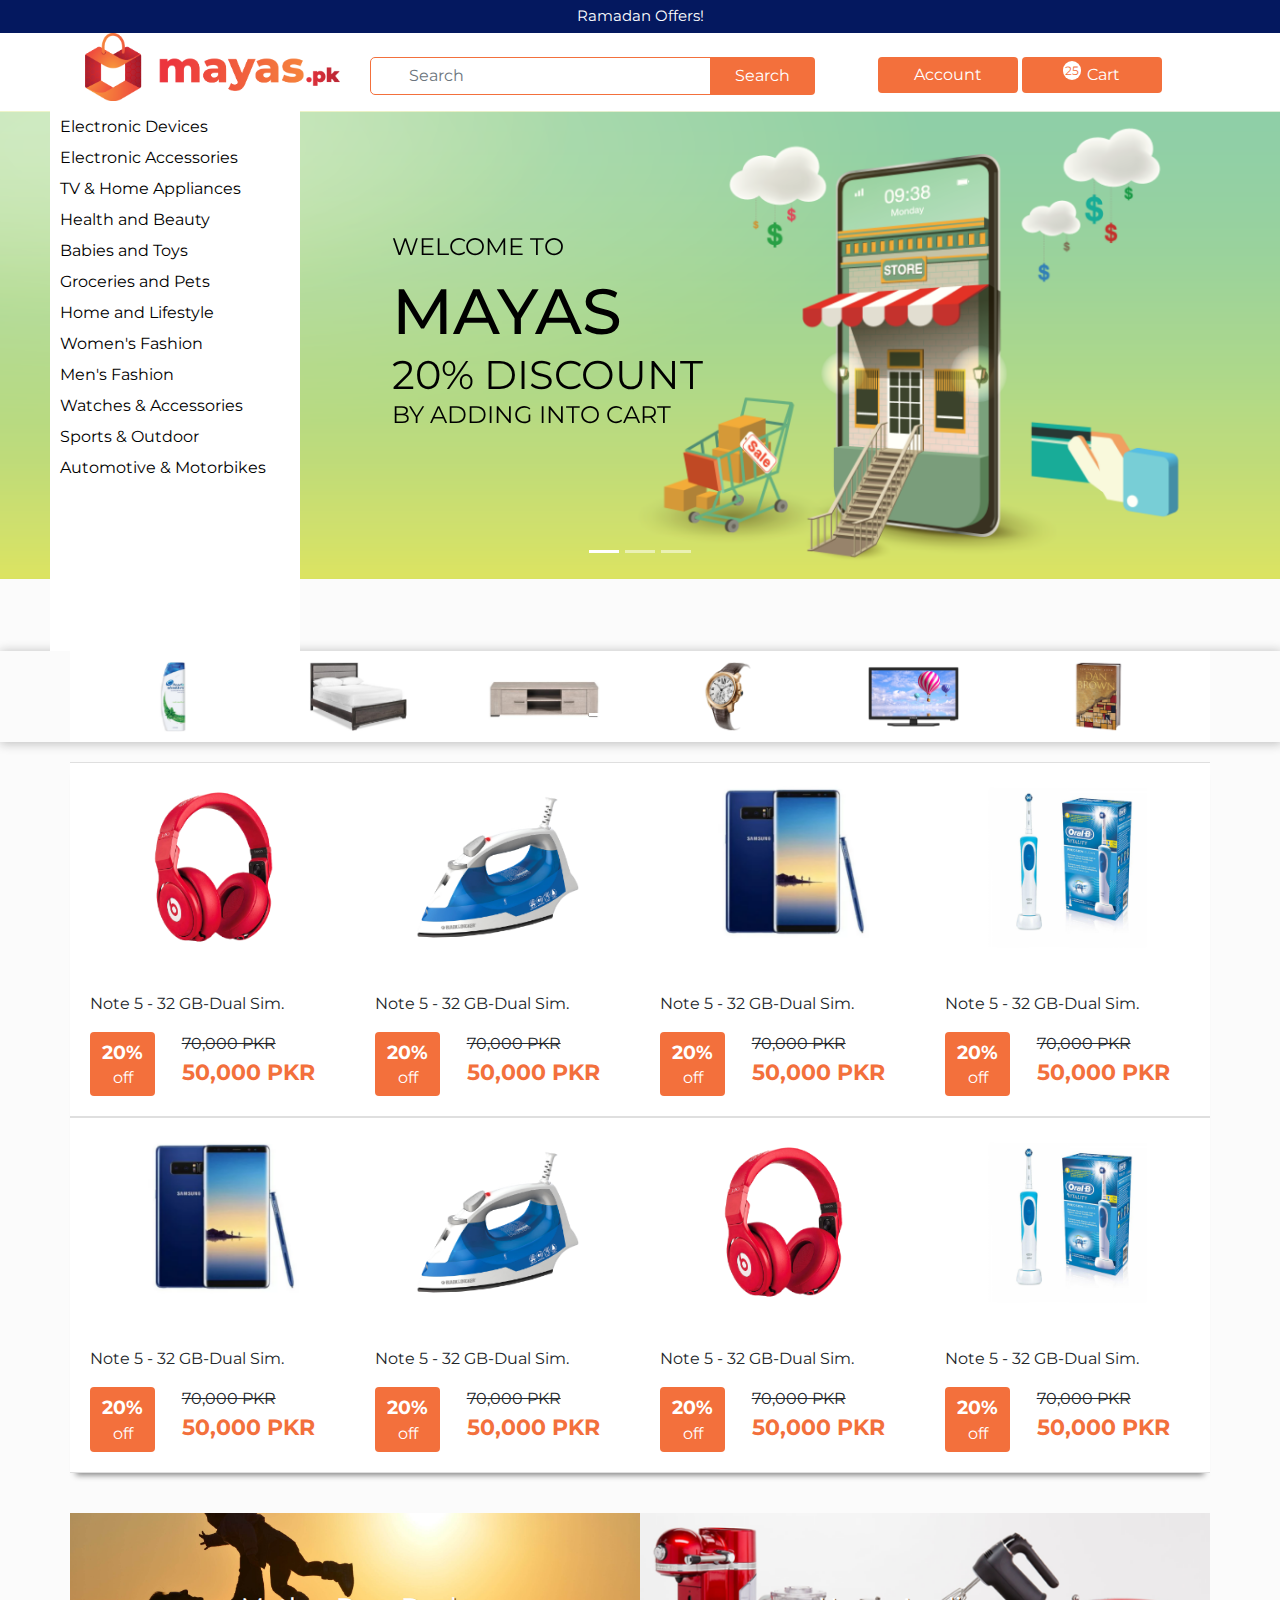
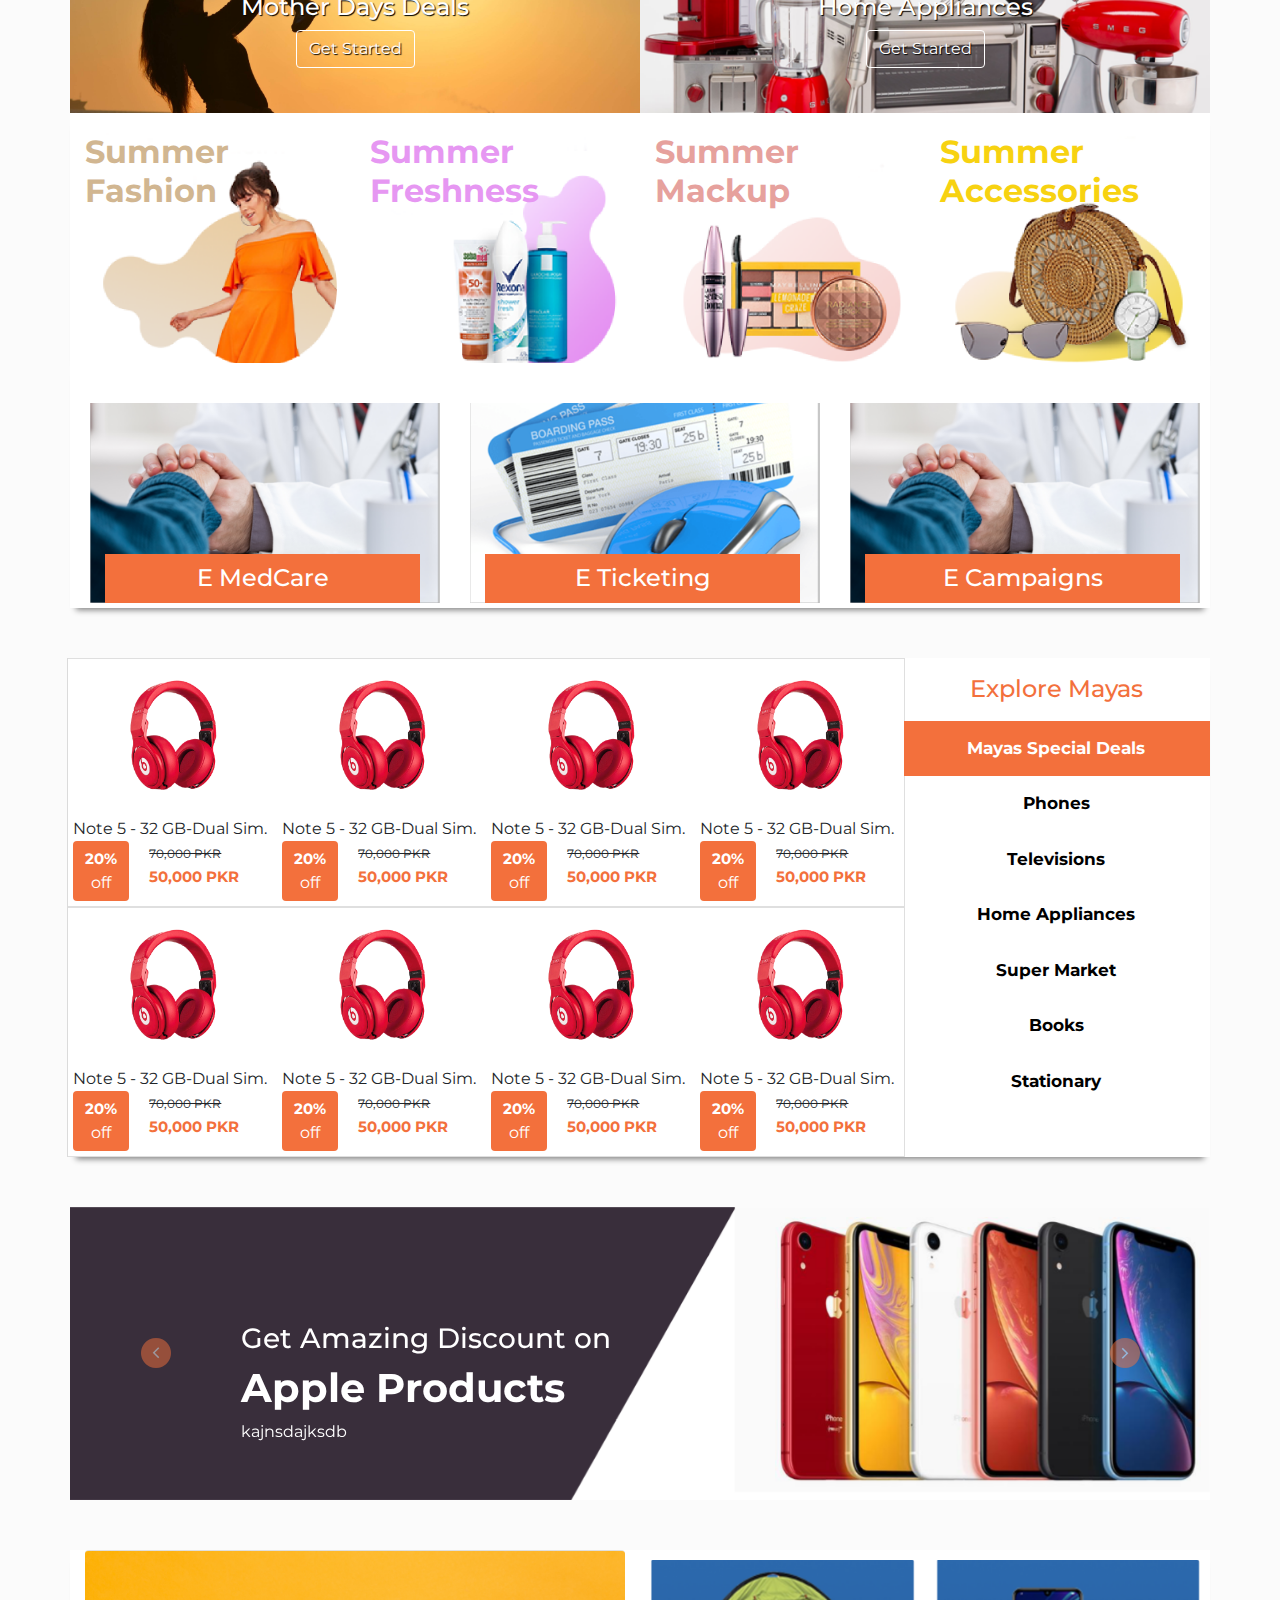
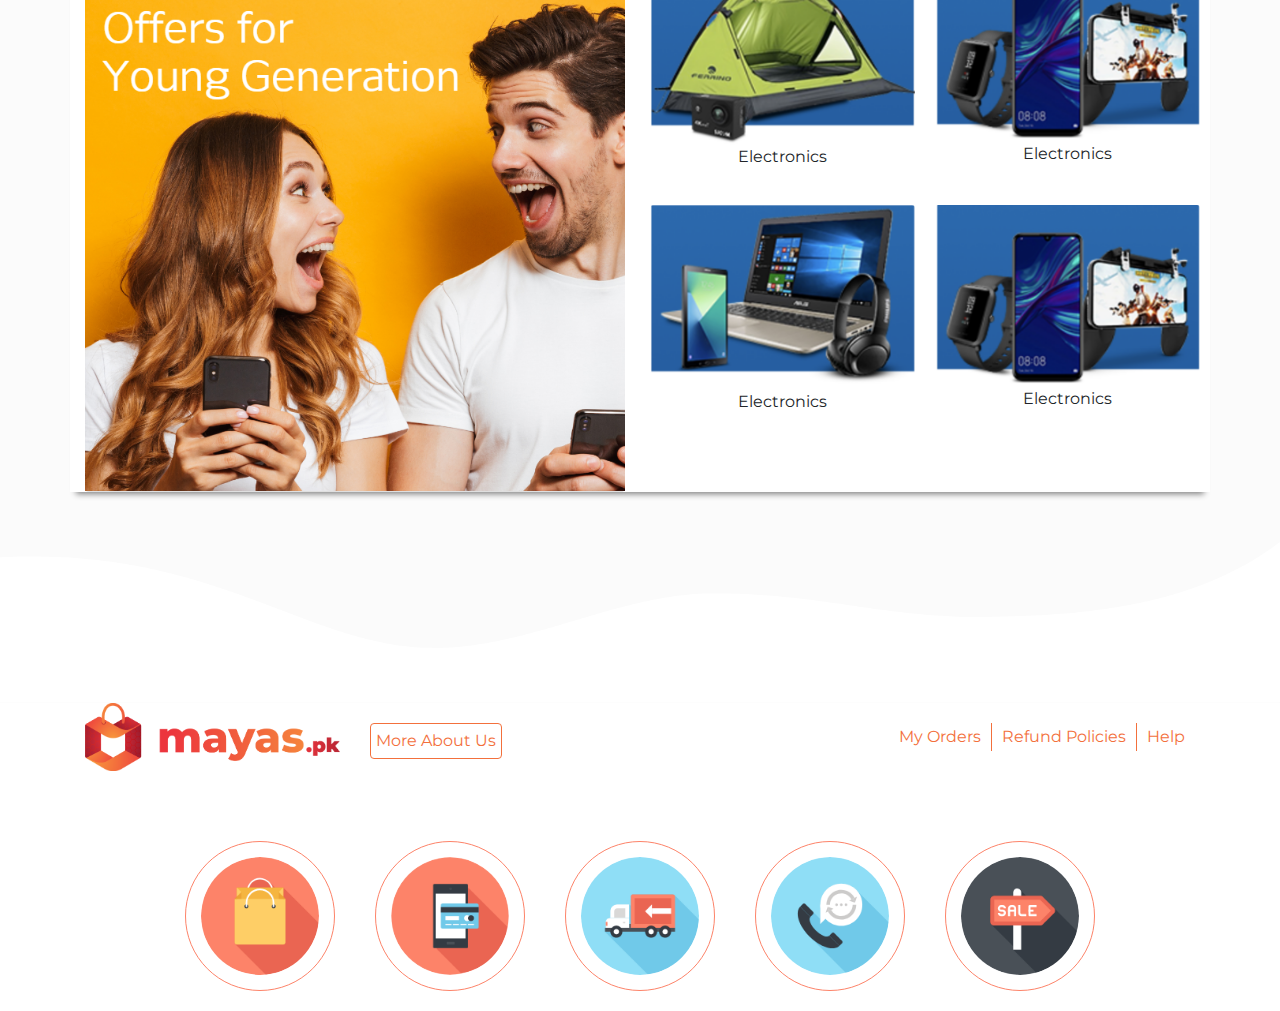
==== commit f6fc3aef: "images" ====
--- a/index.html
+++ b/index.html
@@ -2202,9 +2202,19 @@
                         </div>
                         <div class="carousel-item">
                             <img class="d-block w-100" src="assets/images/ecom/Path42.png" alt="Second slide">
+                            <div class="carousel-caption d-none d-md-block">
+                                <h3>Get Amazing Discount on</h3>
+                                <h1>Apple Products</h1>
+                                <p>kajnsdajksdb</p>
+                            </div>
                         </div>
                         <div class="carousel-item">
                             <img class="d-block w-100" src="assets/images/ecom/Path42.png" alt="Third slide">
+                            <div class="carousel-caption d-none d-md-block">
+                                <h3>Get Amazing Discount on</h3>
+                                <h1>Apple Products</h1>
+                                <p>kajnsdajksdb</p>
+                            </div>
                         </div>
                     </div>
                     <a class="carousel-control-prev" href="#carouselExampleIndicators" role="button" data-slide="prev">
@@ -2252,20 +2262,29 @@
     </div>
     <div class="container">
         <div class="row">
-            <div class="col-md-6 col-6">
+            <div class="col-md-6 col-12">
                 <div class="row">
-                     <div class="col-md-6 col-8"><img src="assets/images/mayaslogo.svg"/></div>
-                     <div class="col-md-4 col-4">  <span class=" about-us-btn"><a href="">More About Us</a></span> </div>
+                     <div class="col-md-6 col-6"><img src="assets/images/mayaslogo.svg"/></div>
+                     <div class="col-md-4 col-6">  <span class=" about-us-btn"><a href="">More About Us</a></span> </div>
                 </div>
                
             </div>
-             <div class="col-6 extra">
+             <div class="col-md-6 col-12 extra">
                 <a href="" class="last">Help</a>
                  <a href="">Refund Policies</a>
                 <a href="" >My Orders</a>
-               
             </div>
         </div>
+        <div class="row about-logos">
+            <div class="col-md-1"></div>
+            <div class="col-md-2 col-6 ablogs"> <img src="assets/images/ecom/Group 199.png"> </div>
+            <div class="col-md-2 col-6 ablogs"> <img src="assets/images/ecom/Group 275.png"></div>
+            <div class="col-md-2 col-6 ablogs"> <img src="assets/images/ecom/Group 274.png"></div>
+            <div class="col-md-2 col-6 ablogs"> <img src="assets/images/ecom/Group 278.png"></div>
+            <div class="col-md-2 col-6 ablogs"> <img src="assets/images/ecom/Group 127.png"></div>
+            <div class="col-md-1"></div>
+
+        </div>
     </div>
 
 </body>
--- a/assets/styles/main.css
+++ b/assets/styles/main.css
@@ -544,4 +544,16 @@
 }
 .extra .last{
   border: none !important;
+}
+.about-logos{
+  margin-top: 50px;
+}
+.ablogs img{
+  padding: 15px;
+  border: 1px solid #FD8369;
+  border-radius: 100%;
+  width: 100%;
+}
+.ablogs{
+  padding: 20px;
 }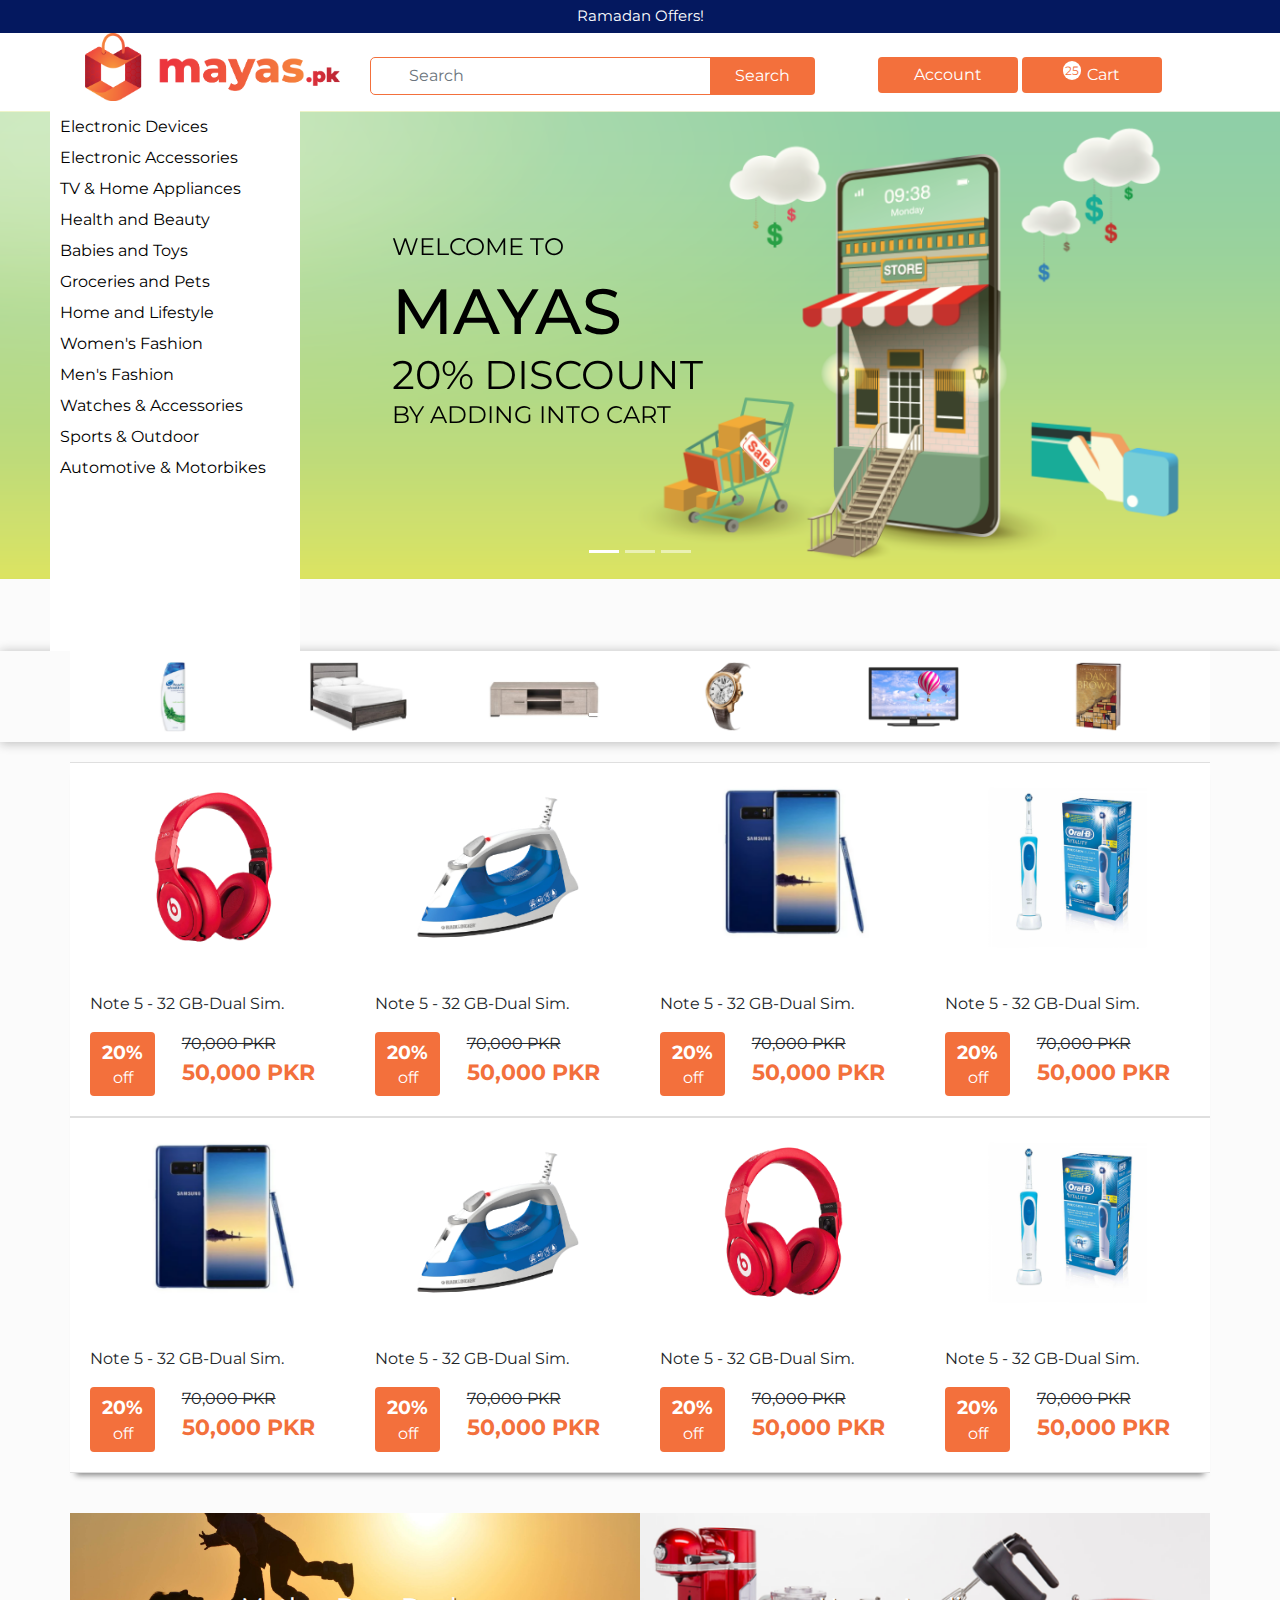
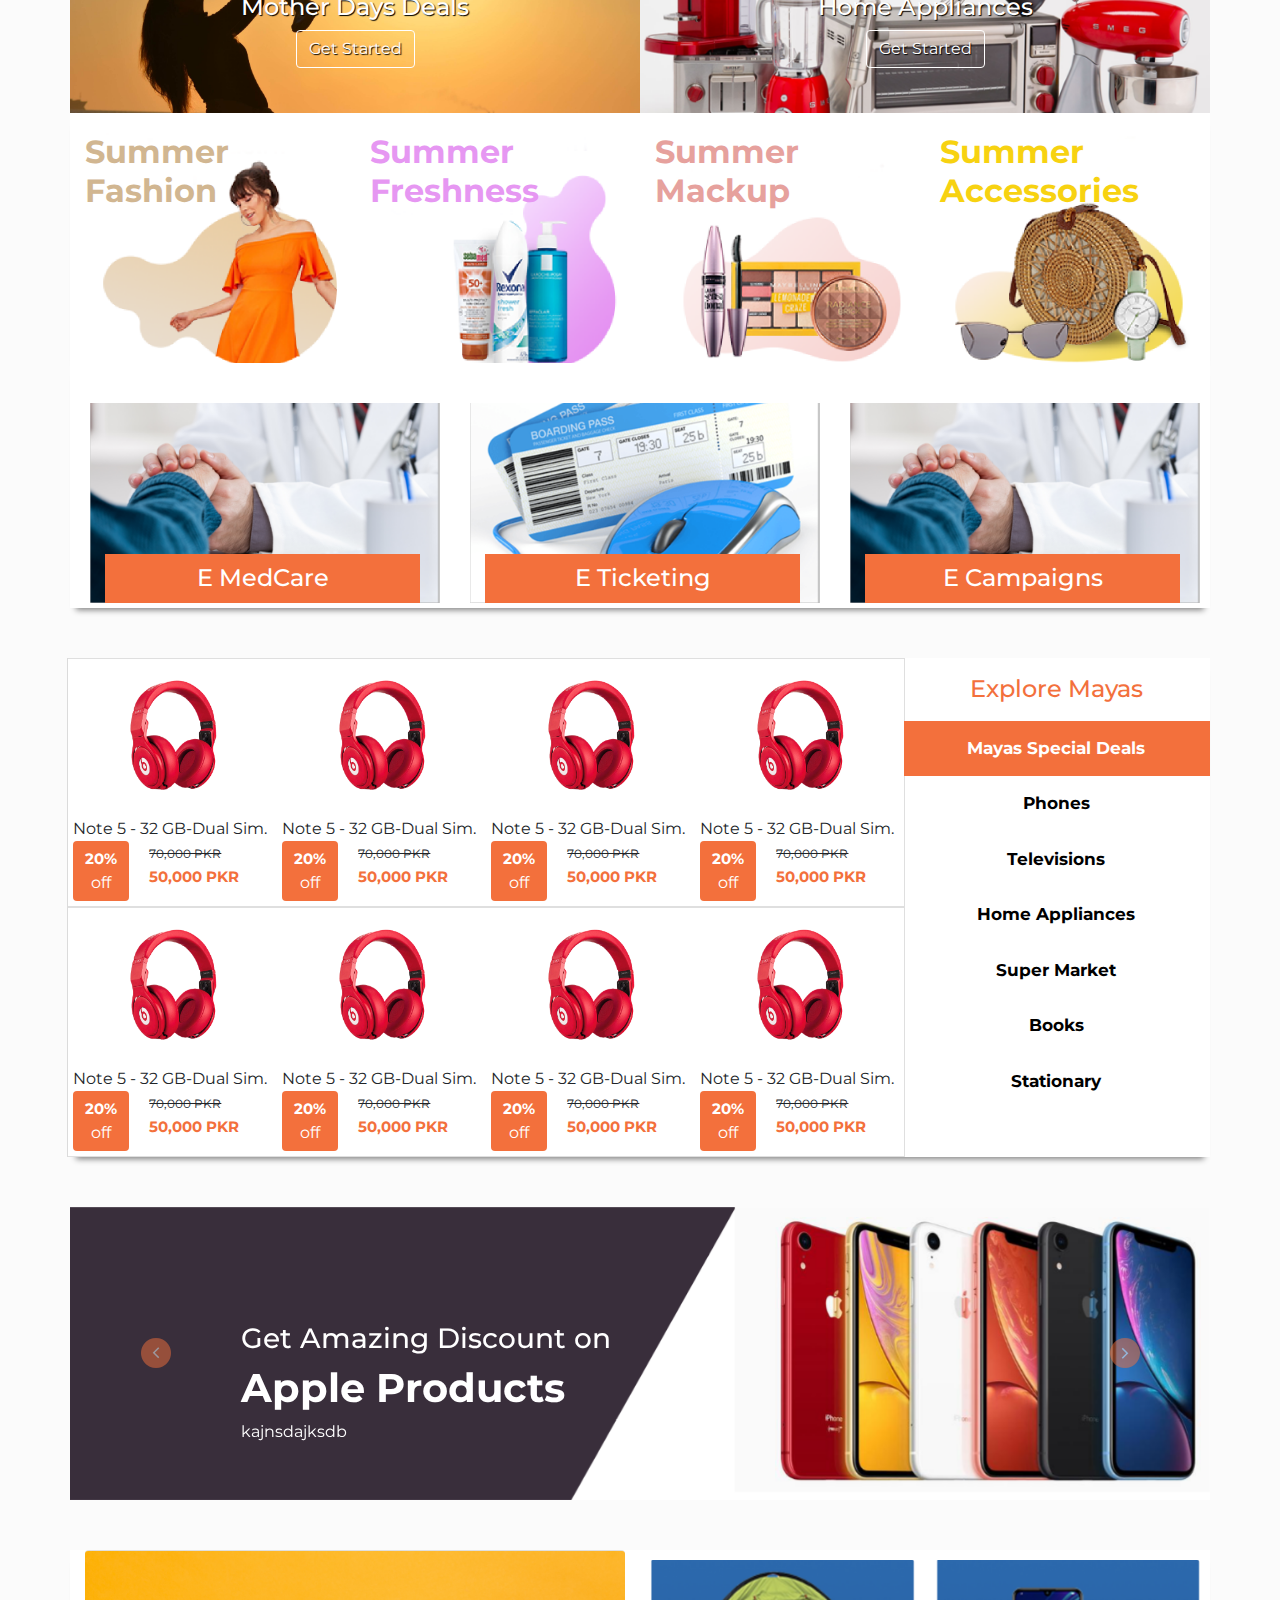
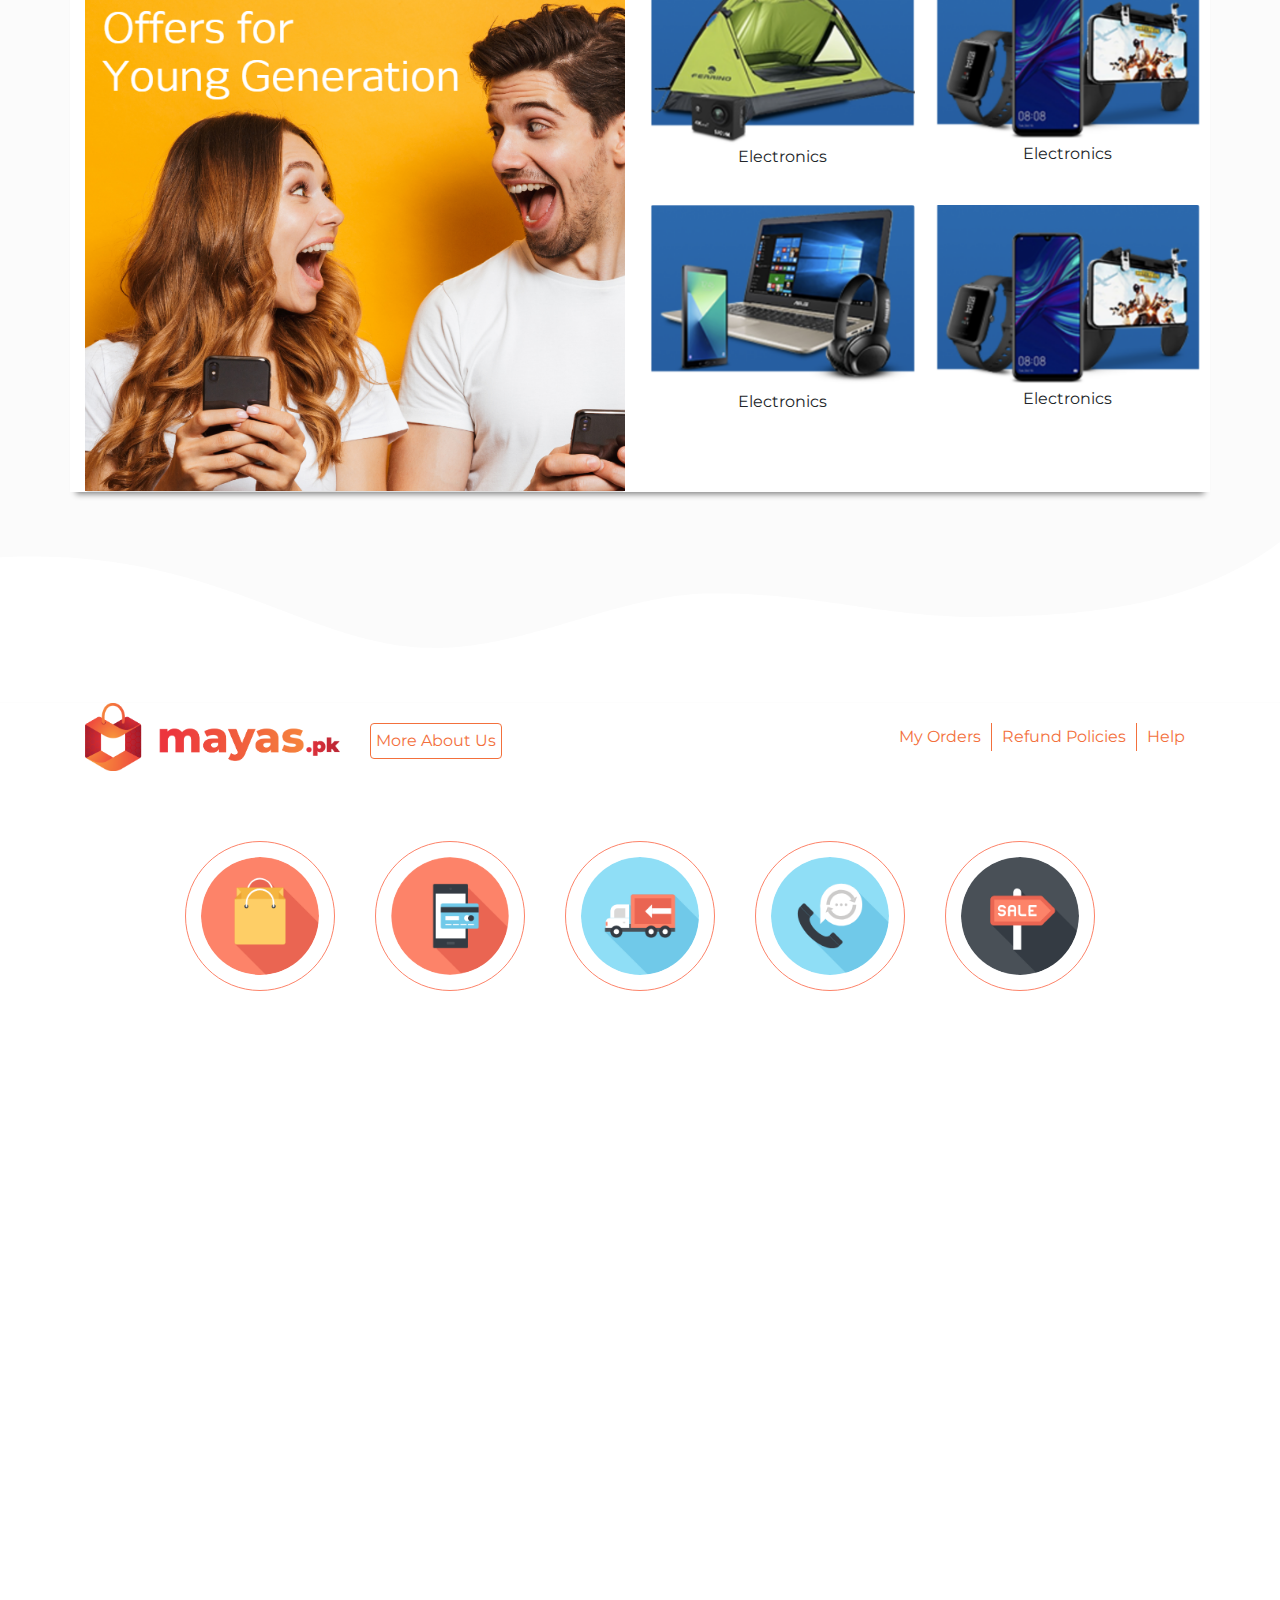
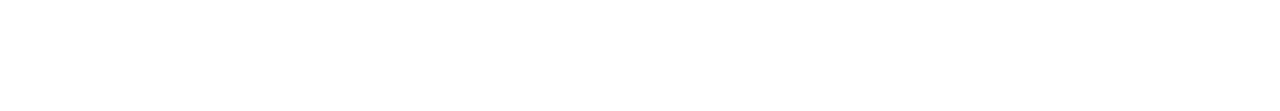
==== commit 38a68c71: "full homePafge for desktop now making dropwdown looking good" ====
--- a/index.html
+++ b/index.html
@@ -2286,6 +2286,73 @@
 
         </div>
     </div>
+    <footer>
+        <div class="container ">
+            <div class="row ">
+                <div class="col-md-3 col-6">
+                    <h4>Mayas.com</h4>
+                    <h6>About Us</h6>
+                    <h6>Mayas News</h6>
+                    <h6>Contact</h6>
+                    <h6>My Account</h6>
+                    <h6>Mobile Application</h6>   
+                    <br>
+                    <br>
+                    <h4>Career</h4>       
+                    <h6>linkedIn</h6>
+                    <h6>Rozi.pk</h6>        
+                </div>
+                 <div class="col-md-3 col-6">
+                    <h4>Categories</h4>
+                    <h6>Computer</h6>
+                    <h6>Electronics</h6>
+                    <h6>Home Appliances</h6>
+                    <h6>Camera</h6>
+                    <h6>Sport Wear</h6>     
+                    <h6>Shoes</h6>
+                    <h6>Fashion</h6>    
+                    <h6>Books and Hobby</h6>     
+                    <h6>And Many More</h6>     
+
+                </div>
+                 <div class="col-md-3 col-6">
+                        <h4>Special Pages</h4>
+                    <h6>Valentines Day</h6>
+                    <h6>Fathers Day</h6>
+                    <h6>Mothers Day</h6>
+                    <h6>Ramadan Packages</h6>
+                    <h6>Adiddas</h6>     
+                    <h6>Apple</h6>
+                    <h6>All Brands</h6>    
+                    <h6>Nike</h6>     
+                    <h6>14 August</h6>    
+                    <h6>And Many More</h6>     
+
+                </div>
+                 <div class="col-md-3 col-6">
+                        <h4>Follow Us at</h4>
+                        <div class="row social-icon">
+                            <div class="col-2"><i class="fab fa-twitter"></i></div>
+                            <div class="col-2"><i class="fab fa-facebook"></i></div>
+                            <div class="col-2"><i class="fab fa-instagram"></i></div>
+                            <div class="col-2"><i class="fab fa-google-plus-g"></i></div>
+
+                        </div> 
+                    <br>
+                    <br>
+                    <h4>Payment</h4>       
+                    <h6>Payment Methods</h6>
+                    <h6>Bank Campaigns</h6> 
+                    <br>
+                    <br>
+                    <h4>For Instant Help</h4>   
+                    <h6>+92 313 7669965</h6>    
+
+
+                </div>
+            </div>
+        </div>
+    </footer>
 
 </body>
 
--- a/assets/styles/main.css
+++ b/assets/styles/main.css
@@ -556,4 +556,21 @@
 }
 .ablogs{
   padding: 20px;
+}
+footer{
+   background-image: url("../images/ecom/path 541.png"); /* The image used */
+  height: 700px; /* You must set a specified height */
+  background-position: center; /* Center the image */
+  background-repeat: no-repeat; /* Do not repeat the image */
+  background-size: cover; /* Resize the background image to cover the entire container */
+  padding-top: 300px;
+}
+.social-icon i{
+  font-size: 1.4rem;
+}
+footer .container{
+  
+background:  none;
+color: white
+
 }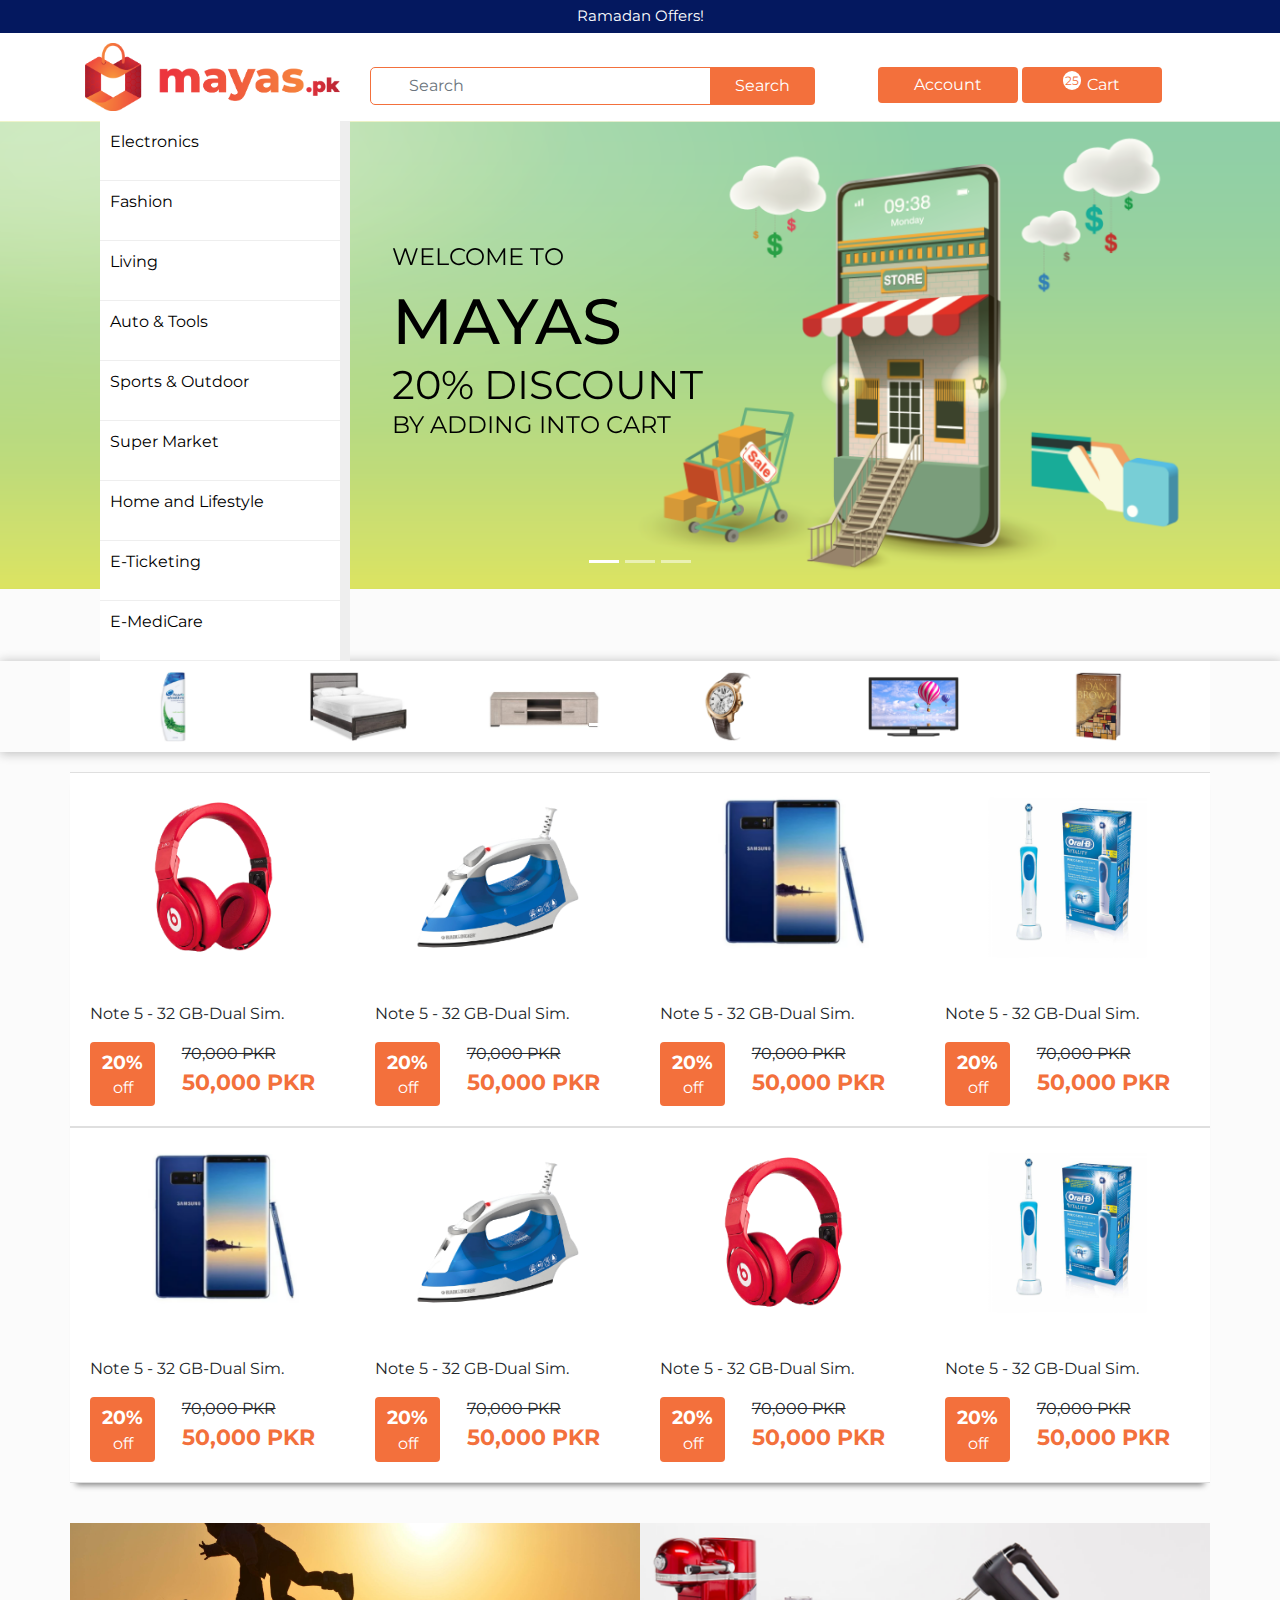
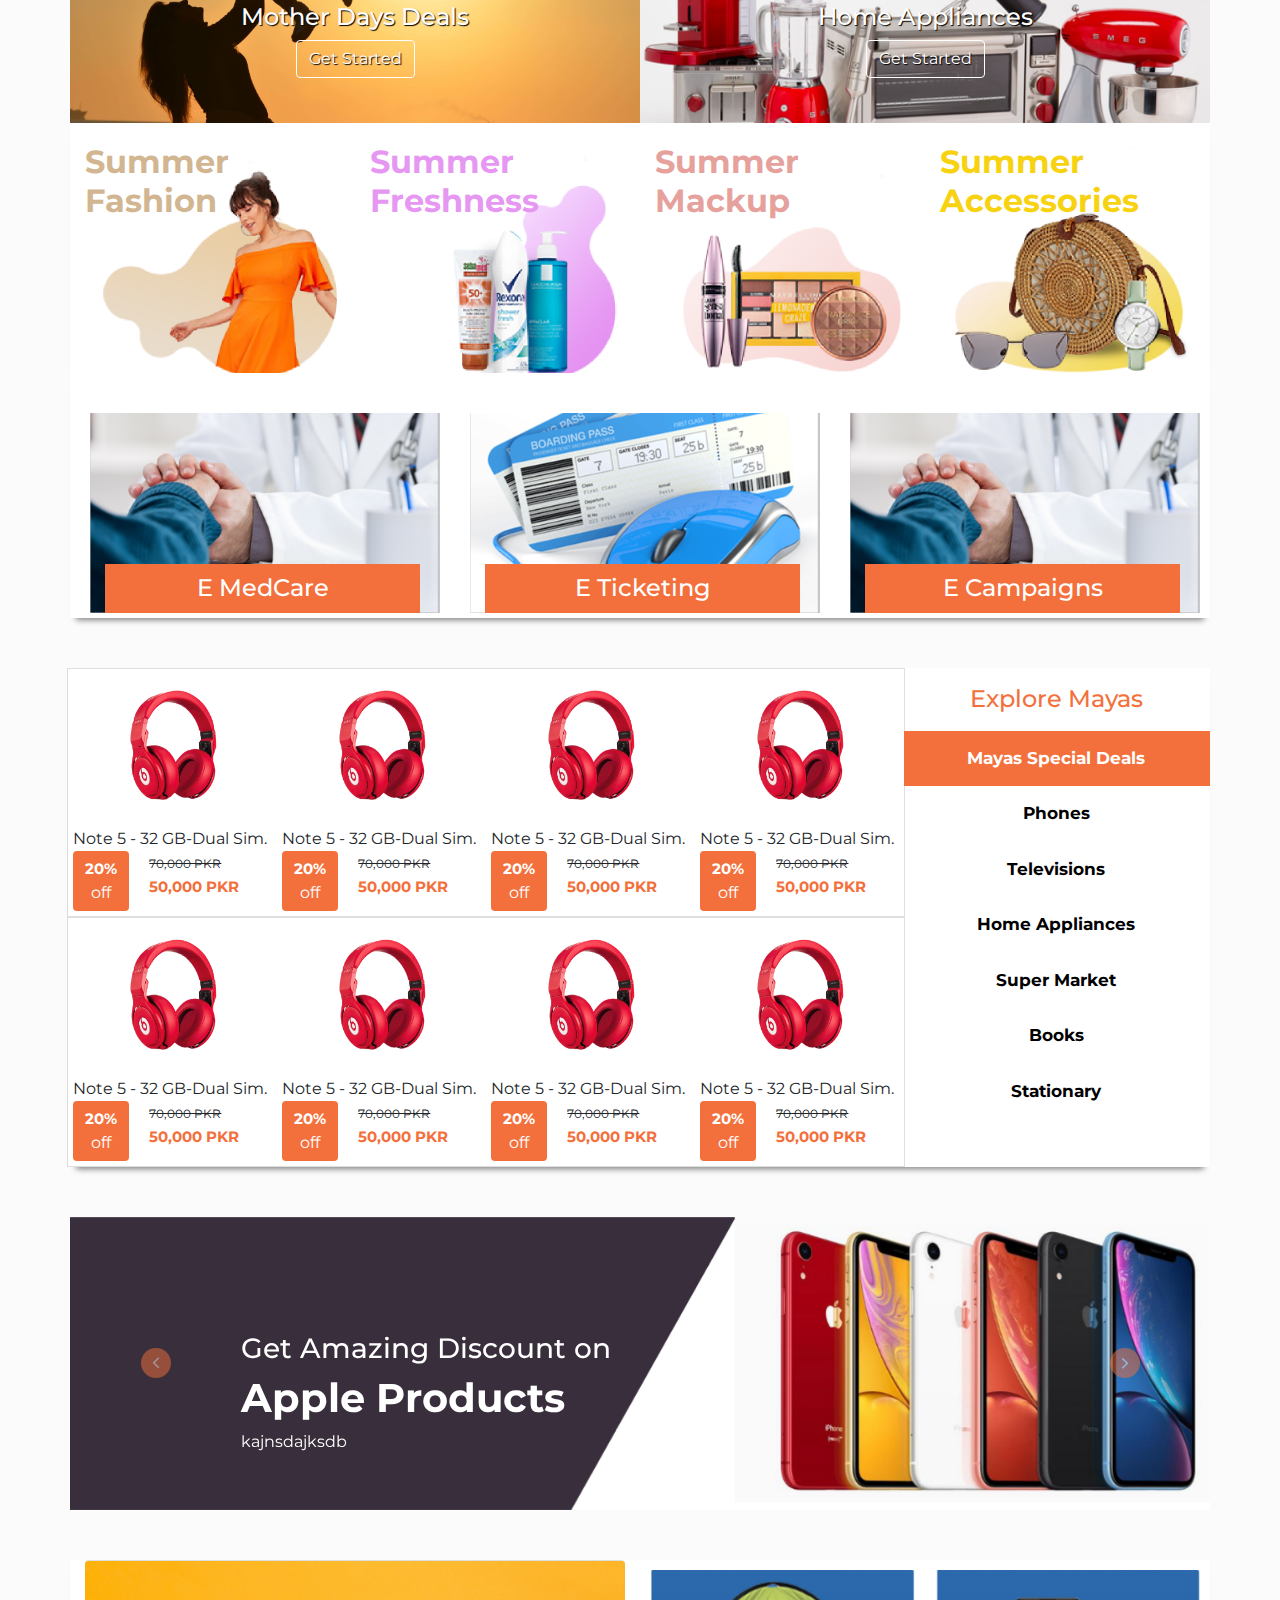
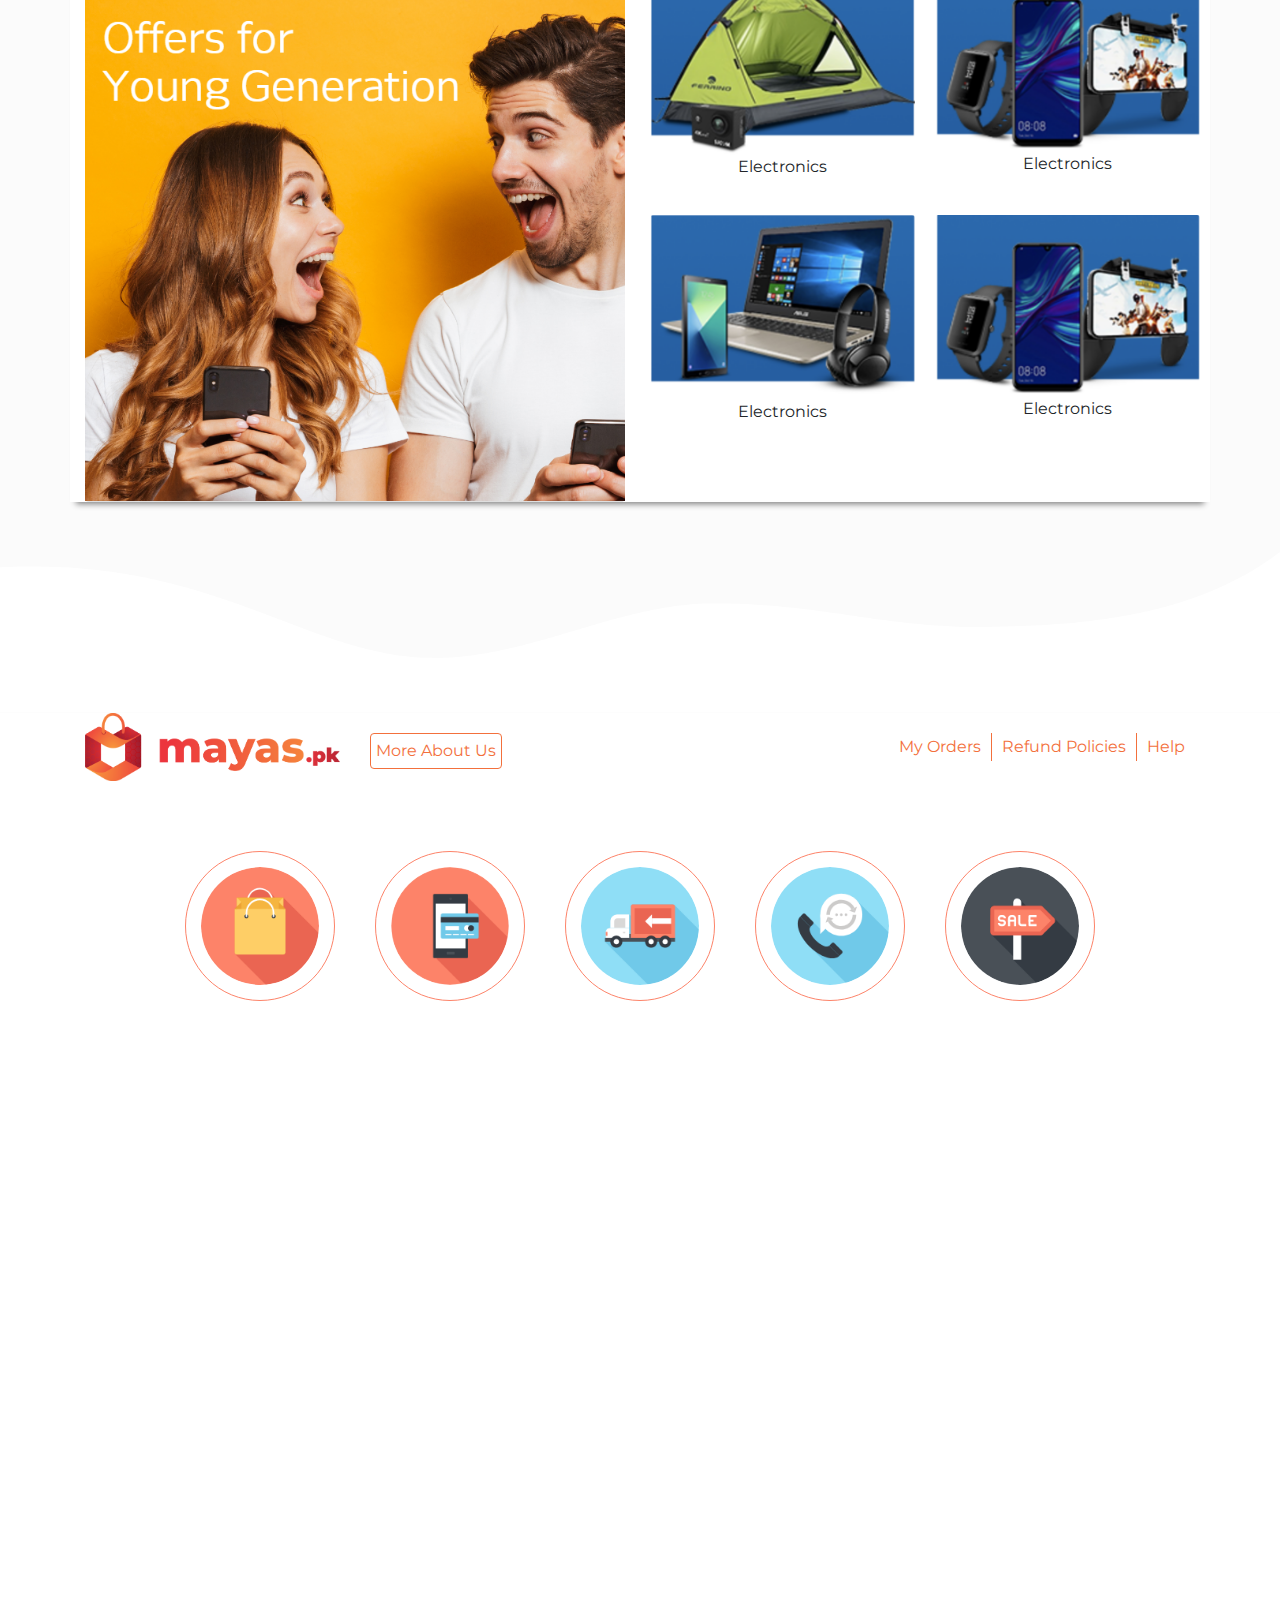
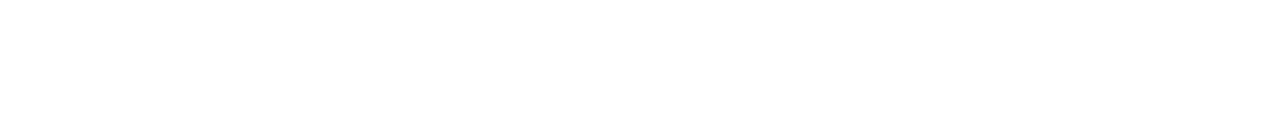
==== commit db8e90fb: "added sign in section and dropdown done" ====
--- a/index.html
+++ b/index.html
@@ -2,2357 +2,2056 @@
 <html lang="en">
 
 <head>
-    <meta charset="UTF-8">
-    <meta name="viewport" content="width=device-width, initial-scale=1.0">
-    <meta http-equiv="X-UA-Compatible" content="ie=edge">
-    <!-- font awesome -->
-    <link rel="stylesheet" href="https://use.fontawesome.com/releases/v5.8.2/css/all.css"
-        integrity="sha384-oS3vJWv+0UjzBfQzYUhtDYW+Pj2yciDJxpsK1OYPAYjqT085Qq/1cq5FLXAZQ7Ay" crossorigin="anonymous">
-    <!-- google font -->
-    <link href="https://fonts.googleapis.com/css?family=Montserrat&display=swap" rel="stylesheet">
-    <link href="https://fonts.googleapis.com/css?family=Source+Sans+Pro&display=swap" rel="stylesheet">
-    <!-- jquery and popper js -->
-    <script src="https://code.jquery.com/jquery-3.3.1.slim.min.js"
-        integrity="sha384-q8i/X+965DzO0rT7abK41JStQIAqVgRVzpbzo5smXKp4YfRvH+8abtTE1Pi6jizo"
-        crossorigin="anonymous"></script>
-    <script src="https://cdnjs.cloudflare.com/ajax/libs/popper.js/1.14.7/umd/popper.min.js"
-        integrity="sha384-UO2eT0CpHqdSJQ6hJty5KVphtPhzWj9WO1clHTMGa3JDZwrnQq4sF86dIHNDz0W1"
-        crossorigin="anonymous"></script>
-    <title>Document</title>
-    <!-- bootstrap  -->
-    <link rel="stylesheet" href="assets/bootstrap/css/bootstrap.min.css">
-    <script src="assets/bootstrap/js/bootstrap.min.js"></script>
-    <!-- my files -->
-    <link rel="stylesheet" href="assets/styles/main.css">
-    <script src="assets/Js/main.js"></script>
+  <meta charset="UTF-8">
+  <meta name="viewport" content="width=device-width, initial-scale=1.0">
+  <meta http-equiv="X-UA-Compatible" content="ie=edge">
+  <!-- font awesome -->
+  <link rel="stylesheet" href="https://use.fontawesome.com/releases/v5.8.2/css/all.css"
+  integrity="sha384-oS3vJWv+0UjzBfQzYUhtDYW+Pj2yciDJxpsK1OYPAYjqT085Qq/1cq5FLXAZQ7Ay" crossorigin="anonymous">
+  <!-- google font -->
+  <link href="https://fonts.googleapis.com/css?family=Montserrat&display=swap" rel="stylesheet">
+  <link href="https://fonts.googleapis.com/css?family=Source+Sans+Pro&display=swap" rel="stylesheet">
+  <!-- jquery and popper js -->
+  <script src="https://code.jquery.com/jquery-3.3.1.slim.min.js"
+  integrity="sha384-q8i/X+965DzO0rT7abK41JStQIAqVgRVzpbzo5smXKp4YfRvH+8abtTE1Pi6jizo"
+  crossorigin="anonymous"></script>
+  <script src="https://cdnjs.cloudflare.com/ajax/libs/popper.js/1.14.7/umd/popper.min.js"
+  integrity="sha384-UO2eT0CpHqdSJQ6hJty5KVphtPhzWj9WO1clHTMGa3JDZwrnQq4sF86dIHNDz0W1"
+  crossorigin="anonymous"></script>
+  <title>Document</title>
+  <!-- bootstrap  -->
+  <link rel="stylesheet" href="assets/bootstrap/css/bootstrap.min.css">
+  <script src="assets/bootstrap/js/bootstrap.min.js"></script>
+  <!-- my files -->
+  <link rel="stylesheet" href="assets/styles/main.css">
+  <script src="assets/Js/main.js"></script>
 </head>
 
 <body>
-
-    <div class="topBaner">Ramadan Offers!</div>
-  
-        <div class="container" id="main-nav">
+<div class="overlay"></div>
+  <div class="topBaner">Ramadan Offers!</div>
+
+  <div class="container" id="main-nav">
+    <div class="row">
+      <div class="col-md-3 col-6">
+        <span class="helper"></span>
+        <img class="brand-img" src="assets/images/mayaslogo.svg" alt="">
+      </div>
+      <div class="col-md-5 col-12 form">
+        <div class="form-group has-search input-group ">
+          <span class="fas fa-search form-control-feedback"></span>
+          <input type="text" class=" simplebox orbord form-control orcol" placeholder="Search">
+          <div class="input-group-append">
+            <button class="btn  orbgcol btn-mayas" type="button">
+              Search
+            </button>
+          </div>
+        </div>
+      </div>
+      <div class="col-md-4 col-12 btn-l">
+        <button class="btn  orbgcol btn-mayas" id="accBtn" type="button">
+          <span class="fas fa-user"></span> Account
+        </button>
+        <div class="logBack">
+          <h5 >   <a href="" style="color: #F3703C">SIGN UP</a> </h5>
+          <h5 style="color: #F3703C">   <a href=""style="color: #F3703C"> SIGN IN</a> </h5>
+          <h5>SELL ON MAYAS</h5>
+          <h5>CUSTOMER CARE</h5>
+          <h5>TRACK MY ORDER</h5>
+
+        </div>
+        <button class="btn  orbgcol btn-mayas" type="button">
+          <span class="fas fa-shopping-cart"></span> <span class="round">25</span> Cart
+        </button>
+      </div>
+    </div>
+  </div>
+  <div class="wrap-grey">
+    <div id="mainSLider">
+      <div class="catogries">
+        <div class="drop1">
+          <div class="drop11"> <a href="">Electronics</a>
+            <div class="drop2">
+              <div class="row">
+                <div class="col-md-4 categParent">   
+                  <div class="categChild">
+                    <h6>Laptop</h6>
+                    <h5>Notebook, Gamer laptops, Workstations</h5>
+                  </div>
+                  <div class="categChild">
+                    <h6>Tablet</h6>
+                    <h5>Apple, Samsung, Xioami and others</h5>
+                  </div>
+                  <div class="categChild">
+                    <h6>Desktop Computers</h6>
+                    <h5>All in one, Desktops and Mini Computers</h5>
+                  </div>
+                  <div class="categChild">
+                    <h6>Gamer's Special</h6>
+                    <h5>Gamers Pc, Mouse, Headphones, Monitors</h5>
+                  </div>
+                  <div class="categChild">
+                    <h6>Hard Disks</h6>
+                    <h5>USB, Moveable Hards, SSD, Memory Card</h5>
+                  </div>
+                  <div class="categChild">
+                    <h6>All Categories</h6>
+                  </div>
+                </div>
+                <div class="col-md-4 categParent">  
+
+                 <div class="categChild"> 
+                  <h6>Laptop Accessories</h6>
+                  <h5>Motherboard, Graphic Card, RAM, Cables, Disk, POS</h5>
+                </div>
+                <div class="categChild">
+                  <h6>Modem, Network</h6>
+                  <h5>Access Point, Router, Modems</h5>
+                </div>
+                <div class="categChild">
+                  <h6>Bluetooth Devices</h6>
+                  <h5>Mouse, Keyboard, Monitor,</h5>
+                </div>
+                <div class="categChild">
+                  <h6>Security Products</h6>
+                  <h5>Antivirus, Games, Office Program</h5>
+                </div>
+                <div class="categChild">
+                  <h6>Accessories </h6>
+                  <h5>Notebook Bags, Tablets & İpad Other Accessories</h5>
+                </div>
+                <div class="categChild">
+                  <h6>Headphones</h6>
+                </div>
+              </div>
+              <div class="col-md-4 categImages"> 
+                <div class="inCategImages">
+                  <img src="assets/images/products/112.png">
+                  <img src="assets/images/products/111.png">
+
+                  <img src="assets/images/products/113.png">
+
+                </div>   
+                <div class="inCategImages">
+
+                  <img src="assets/images/products/113.png">
+                  <img src="assets/images/products/112.png">
+                  <img src="assets/images/products/111.png">
+
+
+                </div>                       
+
+
+
+              </div>
+
+
+            </div>                          
+
+          </div>
+        </div>
+        <div class="drop11"> <a href="">Fashion</a>
+          <div class="drop2">
             <div class="row">
-                <div class="col-md-3 col-6">
-                    <span class="helper"></span>
-                    <img class="brand-img" src="assets/images/mayaslogo.svg" alt="">
+              <div class="col-md-4 categParent">   
+                <div class="categChild">
+                  <h6>Laptop</h6>
+                  <h5>Notebook, Gamer laptops, Workstations</h5>
                 </div>
-                <div class="col-md-5 col-12 form">
-                    <div class="form-group has-search input-group ">
-                        <span class="fas fa-search form-control-feedback"></span>
-                        <input type="text" class=" simplebox orbord form-control orcol" placeholder="Search">
-                        <div class="input-group-append">
-                            <button class="btn  orbgcol btn-mayas" type="button">
-                                Search
-                            </button>
-                        </div>
-                    </div>
+                <div class="categChild">
+                  <h6>Tablet</h6>
+                  <h5>Apple, Samsung, Xioami and others</h5>
                 </div>
-                <div class="col-md-4 col-12 btn-l">
-                    <button class="btn  orbgcol btn-mayas" type="button">
-                        <span class="fas fa-user"></span> Account
-                    </button>
-                    <button class="btn  orbgcol btn-mayas" type="button">
-                        <span class="fas fa-shopping-cart"></span> <span class="round">25</span> Cart
-                    </button>
+                <div class="categChild">
+                  <h6>Desktop Computers</h6>
+                  <h5>All in one, Desktops and Mini Computers</h5>
                 </div>
-            </div>
-        </div>
-          <div class="wrap-grey">
-        <div id="mainSLider">
-            <div class="catogries">
-                <div class="drop1">
-                    <div class="drop11"> <a href="">Electronic Devices</a>
-                        <div class="drop2">
-                            <div class="drop22"> <a href="">Mobiles Phones</a>
-                                <div class="drop3">
-                                    <div> <a href="">ladies</a> </div>
-                                    <div> <a href="">men</a> </div>
-                                    <div> <a href="">kids</a> </div>
-                                </div>
-                            </div>
-                            <div class="drop22"> <a href="">Tablets</a>
-                                <div class="drop3">
-                                    <div> <a href="">ladies</a> </div>
-                                    <div> <a href="">men</a> </div>
-                                    <div> <a href="">kids</a> </div>
-                                </div>
-                            </div>
-                            <div class="drop22"> <a href="">Laptops</a>
-                                <div class="drop3">
-                                    <div> <a href="">Laptops & Notebooks
-                                        </a> </div>
-                                    <div> <a href=""> Gaming Laptops</a> </div>
-                                    <div> <a href="">Macbooks</a> </div>
-                                </div>
-                            </div>
-                            <div class="drop22"> <a href="">Desktops</a>
-                                <div class="drop3">
-                                    <div> <a href="">All-In-One
-
-                                        </a> </div>
-                                    <div> <a href="">Gaming Desktops</a> </div>
-                                    <div> <a href=""> DIY</a> </div>
-                                </div>
-                            </div>
-                            <div class="drop22"> <a href="">Gaming Consoles</a>
-                                <div class="drop3">
-                                    <div> <a href=""> PlayStation Consoles</a> </div>
-                                    <div> <a href=""> Playstation Games</a> </div>
-                                    <div> <a href=""> Playstation Controllers</a> </div>
-                                    <div> <a href=""> Nintendo Games</a> </div>
-                                    <div> <a href="">Xbox Games</a> </div>
-                                </div>
-                            </div>
-                            <div class="drop22"> <a href="">Action/Video Cameras</a>
-                            </div>
-                            <div class="drop22"> <a href="">Security Cameras</a>
-
-                            </div>
-                            <div class="drop22"> <a href="">Digital Camerass</a>
-                                <div class="drop3">
-
-
-
-                                    <div> <a href="">DSLR Cameras</a> </div>
-                                    <div> <a href=""> Point & Shoot</a> </div>
-                                    <div> <a href=""> Instant Camera</a> </div>
-                                </div>
-                            </div>
-                            <div class="drop22"> <a href="">Insurance & Protection</a>
-
-                            </div>
-
-                        </div>
-                    </div>
-                    <div class="drop11"> <a href="">Electronic Accessories</a>
-                        <div class="drop2">
-                            <div class="drop22"> <a href="">Mobile Accessories</a>
-                                <div class="drop3">
-                                    <div> <a href="">Phone Cases</a> </div>
-                                    <div> <a href="">Power Banks</a> </div>
-                                    <div> <a href="">Cables & Converters</a> </div>
-                                    <div> <a href="">Wall Chargers</a> </div>
-                                    <div> <a href="">Wireless Chargers</a> </div>
-                                    <div> <a href="">Tablet Accessories</a> </div>
-                                    <div> <a href="">Parts & Tools</a> </div>
-                                </div>
-                            </div>
-                            <div class="drop22"> <a href="">Audio</a>
-                                <div class="drop3">
-                                    <div> <a href="">Headphones & Headsets</a> </div>
-                                    <div> <a href="">Home Entertainment</a> </div>
-                                    <div> <a href="">Live Sound & Stage Equipment</a> </div>
-                                    <div> <a href="">Portable Players</a> </div>
-
-                                </div>
-                            </div>
-                            <div class="drop22"> <a href="">Console Accessories</a>
-                                <div class="drop3">
-                                    <div> <a href="">PlayStation Controllers
-                                        </a> </div>
-                                    <div> <a href=""> PlayStation Audio</a> </div>
-                                    <div> <a href="">Accessories</a> </div>
-                                </div>
-                            </div>
-                            <div class="drop22"> <a href="">Camera Accessories</a>
-                                <div class="drop3">
-                                    <div> <a href="">Memory Cards</a> </div>
-                                    <div> <a href="">Lenses</a> </div>
-                                    <div> <a href="">Tripods & Monopods</a> </div>
-                                    <div> <a href="">Camera Cases</a> </div>
-                                    <div> <a href="">Covers and Bags</a> </div>
-                                    <div> <a href="">Action Camera Accessories</a> </div>
-                                    <div> <a href="">Lighting & Studio Equipment</a> </div>
-                                    <div> <a href="">Batteries</a> </div>
-
-
-                                </div>
-                            </div>
-                            <div class="drop22"> <a href="">Computer Accessories</a>
-                                <div class="drop3">
-                                    <div> <a href="">Monitors</a> </div>
-                                    <div> <a href="">Keyboards</a> </div>
-                                    <div> <a href="">Mice</a> </div>
-                                    <div> <a href="">Adapters & Cables</a> </div>
-                                    <div> <a href="">PC Audio</a> </div>
-                                </div>
-                            </div>
-                            <div class="drop22"> <a href="">Storage</a>
-                                <div class="drop3">
-                                    <div> <a href="">External Hard Drives</a> </div>
-                                    <div> <a href="">Internal Hard Drives</a> </div>
-                                    <div> <a href="">Flash Drives</a> </div>
-                                    <div> <a href="">OTG Drives</a> </div>
-                                    <div> <a href="">Storage for Mac</a> </div>
-                                </div>
-                            </div>
-                            <div class="drop22"> <a href="">Printers</a>
-                                <div class="drop3">
-                                    <div> <a href="">Printers </a> </div>
-                                    <div> <a href="">Ink & Toners</a> </div>
-                                    <div> <a href="">Fax Machines</a> </div>
-                                </div>
-                            </div>
-                            <div class="drop22"> <a href="">Computer Components</a>
-                                <div class="drop3">
-                                    <div> <a href="">Graphic Cards </a> </div>
-                                    <div> <a href=""> Desktop Casings</a> </div>
-                                    <div> <a href=""> Motherboards</a> </div>
-                                    <div> <a href=""> Fans & Heatsinks</a> </div>
-                                    <div> <a href="">Processors</a> </div>
-                                </div>
-                            </div>
-                            <div class="drop22"> <a href="">Network Components</a>
-
-                            </div>
-                        </div>
-                    </div>
-                    <div class="drop11"> <a href="">TV & Home Appliances</a>
-                        <div class="drop2">
-                            <div class="drop22"> <a href="">TV & Video Devices</a>
-                                <div class="drop3">
-                                    <div> <a href="">Projectors</a> </div>
-                                    <div> <a href="">LED Televisions</a> </div>
-                                    <div> <a href="">Smart Televisions</a> </div>
-                                    <div> <a href="">OLED Televisions</a> </div>
-                                    <div> <a href="">Other Televisions</a> </div>
-                                    <div> <a href="">Blu-Ray/DVD Players</a> </div>
-                                </div>
-                            </div>
-                            <div class="drop22"> <a href="">Home Audio</a>
-                                <div class="drop3">
-                                    <div> <a href="">Soundbars</a> </div>
-                                    <div> <a href=""> Home Entertainment</a> </div>
-                                    <div> <a href=""> Portable Players</a> </div>
-                                    <div> <a href=""> Live Sound </a> </div>
-
-                                    <div> <a href=""> Stage Equipment</a> </div>
-
-                                </div>
-                            </div>
-                            <div class="drop22"> <a href="">TV Accessories</a>
-                                <div class="drop3">
-                                    <div> <a href="">TV Receivers
-                                        </a> </div>
-                                    <div> <a href=""> Wall Mounts & Protectors</a> </div>
-                                </div>
-                            </div>
-                            <div class="drop22"> <a href="">Large Appliances</a>
-                                <div class="drop3">
-                                    <div> <a href="">Washing Machines</a> </div>
-                                    <div> <a href=""> Refrigerators</a> </div>
-                                    <div> <a href="">Microwave</a> </div>
-                                    <div> <a href="">Oven</a> </div>
-                                    <div> <a href="">Freezer</a> </div>
-                                    <div> <a href="">Cooktop & Range</a> </div>
-                                    <div> <a href="">Water Heater</a> </div>
-                                </div>
-                            </div>
-                            <div class="drop22"> <a href="">Small Kitchen Appliances</a>
-                                <div class="drop3">
-                                    <div> <a href="">Rice Cooker </a> </div>
-                                    <div> <a href=""> Blender, Mixer & Grinder</a> </div>
-                                    <div> <a href=""> Electric Kettle</a> </div>
-                                    <div> <a href=""> Juicer & Fruit Extraction</a> </div>
-                                    <div> <a href=""> Fryer</a> </div>
-                                    <div> <a href=""> Water Purifier</a> </div>
-                                    <div> <a href=""> Pressure Cookers</a> </div>
-                                    <div> <a href=""> Specialty Cookware</a> </div>
-                                </div>
-                            </div>
-                            <div class="drop22"> <a href="">Cooling & Air Treatment</a>
-                                <div class="drop3">
-                                    <div> <a href="">Fan </a> </div>
-                                    <div> <a href=""> Air Conditioner</a> </div>
-                                    <div> <a href=""> Air Cooler</a> </div>
-                                    <div> <a href="">Air Purifier</a> </div>
-                                    <div> <a href=""> Dehumidifier</a> </div>
-                                    <div> <a href=""> Humidifier</a> </div>
-                                </div>
-                            </div>
-                            <div class="drop22"> <a href=""> Personal Care Appliances</a>
-                                <div class="drop3">
-                                    <div> <a href="">Hair Dryer & Styling</a> </div>
-                                    <div> <a href=""> Grooming Appliance</a> </div>
-                                    <div> <a href="">Air Purifier</a> </div>
-                                </div>
-                            </div>
-                            <div class="drop22"> <a href="">Vacuum and floor</a>
-                                <div class="drop3">
-                                    <div> <a href="">Vacuum Cleaner</a> </div>
-                                    <div> <a href=""> Floor Polisher</a> </div>
-                                    <div> <a href="">Vacuum Cleaner Parts</a> </div>
-                                </div>
-                            </div>
-                            <div class="drop22"> <a href="">Iron & Garment Care</a>
-                                <div class="drop3">
-                                    <div> <a href="">Irons </a> </div>
-                                    <div> <a href=""> Garment steamer</a> </div>
-                                    <div> <a href="">Sewing Machine</a> </div>
-                                </div>
-                            </div>
-                        </div>
-                    </div>
-                    <div class="drop11"> <a href="">Health and Beauty</a>
-                        <div class="drop2">
-                            <div class="drop22"> <a href="">Bath & Body</a>
-                                <div class="drop3">
-                                    <div> <a href="">Body & Massage Oils</a> </div>
-                                    <div> <a href="">Body Soaps & Shower Gels</a> </div>
-                                    <div> <a href="">Foot Care</a> </div>
-                                    <div> <a href="">Hair Removal</a> </div>
-                                    <div> <a href="">Hand Care</a> </div>
-                                    <div> <a href="">Body Moisturizers</a> </div>
-                                    <div> <a href="">Breast Care</a> </div>
-                                    <div> <a href="">Talcum Powder</a> </div>
-                                    <div> <a href="">Bath & Body Accessories</a> </div>
-                                </div>
-                            </div>
-                            <div class="drop22"> <a href="">Beauty Tools</a>
-                                <div class="drop3">
-                                    <div> <a href="">Curling Irons & Wands</a> </div>
-                                    <div> <a href="">Flat Irons</a> </div>
-                                    <div> <a href="">Multi-stylers</a> </div>
-                                    <div> <a href="">Hair Dryers</a> </div>
-                                    <div> <a href="">Hair Removal Appliances</a> </div>
-                                    <div> <a href="">Skin Care Tools</a> </div>
-                                    <div> <a href="">Slimming & Electric Massage</a> </div>
-                                </div>
-                            </div>
-                            <div class="drop22"> <a href="">Fragrances</a>
-                                <div class="drop3">
-                                    <div> <a href="">Women Fragrances</a> </div>
-                                    <div> <a href=""> Men Fragrances</a> </div>
-                                    <div> <a href=""> Unisex</a> </div>
-                                </div>
-                            </div>
-                            <div class="drop22"> <a href="">Hair Care</a>
-                                <div class="drop3">
-                                    <div> <a href="">Shampoo</a> </div>
-                                    <div> <a href="">Hair Treatments</a> </div>
-                                    <div> <a href="">Hair Accessories</a> </div>
-                                    <div> <a href="">Hair Care Accessories</a> </div>
-                                    <div> <a href="">Hair Brushes & Combs</a> </div>
-                                    <div> <a href="">Hair Coloring</a> </div>
-                                    <div> <a href="">Hair Conditioner</a> </div>
-                                    <div> <a href="">Hair Styling</a> </div>
-                                    <div> <a href="">Wig & Hair Extensions & Pads</a> </div>
-                                </div>
-                            </div>
-                            <div class="drop22"> <a href="">Makeup</a>
-                                <div class="drop3">
-                                    <div> <a href="">Foundation</a> </div>
-                                    <div> <a href="">Lips</a> </div>
-                                    <div> <a href="">Eyes</a> </div>
-                                    <div> <a href="">Nails</a> </div>
-                                    <div> <a href="">Brushes & Sets</a> </div>
-                                    <div> <a href="">Makeup Accessories</a> </div>
-                                    <div> <a href="">Makeup Removers</a> </div>
-                                    <div> <a href="">Body</a> </div>
-                                    <div> <a href="">Makeup Palettes & Sets</a> </div>
-                                </div>
-                            </div>
-                            <div class="drop22"> <a href="">Men's Care</a>
-                                <div class="drop3">
-                                    <div> <a href="">Bath & Body</a> </div>
-                                    <div> <a href="">Condoms</a> </div>
-                                    <div> <a href="">Hair Care</a> </div>
-                                    <div> <a href="">Hair Dryers</a> </div>
-                                    <div> <a href="">Shaving & Grooming</a> </div>
-                                    <div> <a href="">Sports Nutrition</a> </div>
-                                </div>
-                            </div>
-                            <div class="drop22"> <a href="">Personal Care</a>
-                                <div class="drop3">
-                                    <div> <a href="">Oral Care
-                                        </a> </div>
-                                    <div> <a href=""> Sexual Wellness</a> </div>
-
-                                </div>
-                            </div>
-                            <div class="drop22"> <a href="">Skin Care</a>
-                                <div class="drop3">
-                                    <div> <a href="">Serum & Essence </a> </div>
-                                    <div> <a href=""> Dermacare</a> </div>
-                                    <div> <a href=""> Face Scrubs & Exfoliators</a> </div>
-                                    <div> <a href=""> Facial Cleansers</a> </div>
-                                    <div> <a href=""> Sunscreen & Aftersun</a> </div>
-                                </div>
-                            </div>
-                            <div class="drop22"> <a href="">Food Supplements</a>
-                                <div class="drop3">
-                                    <div> <a href="">Beauty Supplements</a> </div>
-                                    <div> <a href="">Multivitamins</a> </div>
-                                    <div> <a href=""> Sports Nutrition</a> </div>
-                                    <div> <a href=""> Weight Management</a> </div>
-                                    <div> <a href=""> Well Being</a> </div>
-                                </div>
-                            </div>
-                            <div class="drop22"> <a href="">Medical Supplies</a>
-                                <div class="drop3">
-                                    <div> <a href="">First Aid Supplies</a> </div>
-                                    <div> <a href="">Health Monitors & Tests</a> </div>
-                                </div>
-                            </div>
-                        </div>
-                    </div>
-                    <div class="drop11"> <a href="">Babies and Toys</a>
-                        <div class="drop2">
-                            <div class="drop22"> <a href="">Feeding</a>
-                                <div class="drop3">
-                                    <div> <a href="">ladies</a> </div>
-                                    <div> <a href="">men</a> </div>
-                                    <div> <a href="">kids</a> </div>
-                                </div>
-                            </div>
-                            <div class="drop22"> <a href="">Baby Gear</a>
-                                <div class="drop3">
-                                    <div> <a href="">ladies</a> </div>
-                                    <div> <a href="">men</a> </div>
-                                    <div> <a href="">kids</a> </div>
-                                </div>
-                            </div>
-                            <div class="drop22"> <a href="">Baby & Toddler Toys</a>
-                                <div class="drop3">
-                                    <div> <a href="">ladies</a> </div>
-                                    <div> <a href="">men</a> </div>
-                                    <div> <a href="">kids</a> </div>
-                                </div>
-                            </div>
-                            <div class="drop22"> <a href="">RC & Vehicles</a>
-                                <div class="drop3">
-                                    <div> <a href="">ladies</a> </div>
-                                    <div> <a href="">men</a> </div>
-                                    <div> <a href="">kids</a> </div>
-                                </div>
-                            </div>
-                            <div class="drop22"> <a href="">Sports & Outdoor Play</a>
-                                <div class="drop3">
-                                    <div> <a href="">ladies</a> </div>
-                                    <div> <a href="">men</a> </div>
-                                    <div> <a href="">kids</a> </div>
-                                </div>
-                            </div>
-                            <div class="drop22"> <a href="">Milk Formula</a>
-                                <div class="drop3">
-                                    <div> <a href="">ladies</a> </div>
-                                    <div> <a href="">men</a> </div>
-                                    <div> <a href="">kids</a> </div>
-                                </div>
-                            </div>
-                            <div class="drop22"> <a href="">Diapering & Potty</a>
-                                <div class="drop3">
-                                    <div> <a href="">ladies</a> </div>
-                                    <div> <a href="">men</a> </div>
-                                    <div> <a href="">kids</a> </div>
-                                </div>
-                            </div>
-                            <div class="drop22"> <a href="">Nursery</a>
-                                <div class="drop3">
-                                    <div> <a href="">ladies</a> </div>
-                                    <div> <a href="">men</a> </div>
-                                    <div> <a href="">kids</a> </div>
-                                </div>
-                            </div>
-                            <div class="drop22"> <a href="">Baby Personal Care</a>
-                                <div class="drop3">
-                                    <div> <a href="">ladies</a> </div>
-                                    <div> <a href="">men</a> </div>
-                                    <div> <a href="">kids</a> </div>
-                                </div>
-                            </div>
-                            <div class="drop22"> <a href="">Clothing & Accessories</a>
-                                <div class="drop3">
-                                    <div> <a href="">ladies</a> </div>
-                                    <div> <a href="">men</a> </div>
-                                    <div> <a href="">kids</a> </div>
-                                </div>
-                            </div>
-                            <div class="drop22"> <a href="">Toys & Games</a>
-                                <div class="drop3">
-                                    <div> <a href="">ladies</a> </div>
-                                    <div> <a href="">men</a> </div>
-                                    <div> <a href="">kids</a> </div>
-                                </div>
-                            </div>
-
-                        </div>
-                    </div>
-                    <div class="drop11"> <a href="">Groceries and Pets</a>
-                        <div class="drop2">
-                            <div class="drop22"> <a href="">Fresh produce</a>
-                                <div class="drop3">
-                                    <div> <a href="">ladies</a> </div>
-                                    <div> <a href="">men</a> </div>
-                                    <div> <a href="">kids</a> </div>
-                                </div>
-                            </div>
-                            <div class="drop22"> <a href="">Beverages</a>
-                                <div class="drop3">
-                                    <div> <a href="">ladies</a> </div>
-                                    <div> <a href="">men</a> </div>
-                                    <div> <a href="">kids</a> </div>
-                                </div>
-                            </div>
-                            <div class="drop22"> <a href="">Breakfast, Choco & Snacks</a>
-                                <div class="drop3">
-                                    <div> <a href="">ladies</a> </div>
-                                    <div> <a href="">men</a> </div>
-                                    <div> <a href="">kids</a> </div>
-                                </div>
-                            </div>
-                            <div class="drop22"> <a href="">Food Staples</a>
-                                <div class="drop3">
-                                    <div> <a href="">ladies</a> </div>
-                                    <div> <a href="">men</a> </div>
-                                    <div> <a href="">kids</a> </div>
-                                </div>
-                            </div>
-                            <div class="drop22"> <a href="">Dairy & Chilled</a>
-                                <div class="drop3">
-                                    <div> <a href="">ladies</a> </div>
-                                    <div> <a href="">men</a> </div>
-                                    <div> <a href="">kids</a> </div>
-                                </div>
-                            </div>
-                            <div class="drop22"> <a href="">Laundry & Household</a>
-                                <div class="drop3">
-                                    <div> <a href="">ladies</a> </div>
-                                    <div> <a href="">men</a> </div>
-                                    <div> <a href="">kids</a> </div>
-                                </div>
-                            </div>
-                            <div class="drop22"> <a href="">Cat</a>
-                                <div class="drop3">
-                                    <div> <a href="">ladies</a> </div>
-                                    <div> <a href="">men</a> </div>
-                                    <div> <a href="">kids</a> </div>
-                                </div>
-                            </div>
-                            <div class="drop22"> <a href="">Dog</a>
-                                <div class="drop3">
-                                    <div> <a href="">ladies</a> </div>
-                                    <div> <a href="">men</a> </div>
-                                    <div> <a href="">kids</a> </div>
-                                </div>
-                            </div>
-                            <div class="drop22"> <a href="">Fish</a>
-                                <div class="drop3">
-                                    <div> <a href="">ladies</a> </div>
-                                    <div> <a href="">men</a> </div>
-                                    <div> <a href="">kids</a> </div>
-                                </div>
-                            </div>
-                        </div>
-                    </div>
-                    <div class="drop11"> <a href="">Home and Lifestyle</a>
-                        <div class="drop2">
-                            <div class="drop22"> <a href="">Bath</a>
-                                <div class="drop3">
-                                    <div> <a href="">ladies</a> </div>
-                                    <div> <a href="">men</a> </div>
-                                    <div> <a href="">kids</a> </div>
-                                </div>
-                            </div>
-                            <div class="drop22"> <a href="">Bedding</a>
-                                <div class="drop3">
-                                    <div> <a href="">ladies</a> </div>
-                                    <div> <a href="">men</a> </div>
-                                    <div> <a href="">kids</a> </div>
-                                </div>
-                            </div>
-                            <div class="drop22"> <a href="">Decor</a>
-                                <div class="drop3">
-                                    <div> <a href="">ladies</a> </div>
-                                    <div> <a href="">men</a> </div>
-                                    <div> <a href="">kids</a> </div>
-                                </div>
-                            </div>
-                            <div class="drop22"> <a href="">Furniture</a>
-                                <div class="drop3">
-                                    <div> <a href="">ladies</a> </div>
-                                    <div> <a href="">men</a> </div>
-                                    <div> <a href="">kids</a> </div>
-                                </div>
-                            </div>
-                            <div class="drop22"> <a href="">Kitchen & Dining</a>
-                                <div class="drop3">
-                                    <div> <a href="">ladies</a> </div>
-                                    <div> <a href="">men</a> </div>
-                                    <div> <a href="">kids</a> </div>
-                                </div>
-                            </div>
-                            <div class="drop22"> <a href="">Lighting</a>
-                                <div class="drop3">
-                                    <div> <a href="">ladies</a> </div>
-                                    <div> <a href="">men</a> </div>
-                                    <div> <a href="">kids</a> </div>
-                                </div>
-                            </div>
-                            <div class="drop22"> <a href="">Laundry & Cleaning</a>
-                                <div class="drop3">
-                                    <div> <a href="">ladies</a> </div>
-                                    <div> <a href="">men</a> </div>
-                                    <div> <a href="">kids</a> </div>
-                                </div>
-                            </div>
-                            <div class="drop22"> <a href="">Tools, DIY & Outdoor</a>
-                                <div class="drop3">
-                                    <div> <a href="">ladies</a> </div>
-                                    <div> <a href="">men</a> </div>
-                                    <div> <a href="">kids</a> </div>
-                                </div>
-                            </div>
-                            <div class="drop22"> <a href="">Stationery & Craft</a>
-                                <div class="drop3">
-                                    <div> <a href="">ladies</a> </div>
-                                    <div> <a href="">men</a> </div>
-                                    <div> <a href="">kids</a> </div>
-                                </div>
-                            </div>
-                            <div class="drop22"> <a href="">Media, Music & Books</a>
-                                <div class="drop3">
-                                    <div> <a href="">ladies</a> </div>
-                                    <div> <a href="">men</a> </div>
-                                    <div> <a href="">kids</a> </div>
-                                </div>
-                            </div>
-                            <div class="drop22"> <a href="">Charity & Donation</a>
-                                <div class="drop3">
-                                    <div> <a href="">ladies</a> </div>
-                                    <div> <a href="">men</a> </div>
-                                    <div> <a href="">kids</a> </div>
-                                </div>
-                            </div>
-                        </div>
-                    </div>
-                    <div class="drop11"> <a href="">Women's Fashion</a>
-                        <div class="drop2">
-                            <div class="drop22"> <a href="">Traditional Clothing</a>
-                                <div class="drop3">
-                                    <div> <a href="">ladies</a> </div>
-                                    <div> <a href="">men</a> </div>
-                                    <div> <a href="">kids</a> </div>
-                                </div>
-                            </div>
-                            <div class="drop22"> <a href="">Tops</a>
-                                <div class="drop3">
-                                    <div> <a href="">ladies</a> </div>
-                                    <div> <a href="">men</a> </div>
-                                    <div> <a href="">kids</a> </div>
-                                </div>
-                            </div>
-                            <div class="drop22"> <a href="">Lingerie, Sleep & Lounge</a>
-                                <div class="drop3">
-                                    <div> <a href="">ladies</a> </div>
-                                    <div> <a href="">men</a> </div>
-                                    <div> <a href="">kids</a> </div>
-                                </div>
-                            </div>
-                            <div class="drop22"> <a href="">Pants & Leggings</a>
-                                <div class="drop3">
-                                    <div> <a href="">ladies</a> </div>
-                                    <div> <a href="">men</a> </div>
-                                    <div> <a href="">kids</a> </div>
-                                </div>
-                            </div>
-                            <div class="drop22"> <a href="">Dresses</a>
-                                <div class="drop3">
-                                    <div> <a href="">ladies</a> </div>
-                                    <div> <a href="">men</a> </div>
-                                    <div> <a href="">kids</a> </div>
-                                </div>
-                            </div>
-                            <div class="drop22"> <a href="">Jackets & Coats</a>
-                                <div class="drop3">
-                                    <div> <a href="">ladies</a> </div>
-                                    <div> <a href="">men</a> </div>
-                                    <div> <a href="">kids</a> </div>
-                                </div>
-                            </div>
-                            <div class="drop22"> <a href="">Hoodies & Sweatshirts</a>
-                                <div class="drop3">
-                                    <div> <a href="">ladies</a> </div>
-                                    <div> <a href="">men</a> </div>
-                                    <div> <a href="">kids</a> </div>
-                                </div>
-                            </div>
-                            <div class="drop22"> <a href="">Sweaters & Cardigans</a>
-                                <div class="drop3">
-                                    <div> <a href="">ladies</a> </div>
-                                    <div> <a href="">men</a> </div>
-                                    <div> <a href="">kids</a> </div>
-                                </div>
-                            </div>
-                            <div class="drop22"> <a href="">Jeans</a>
-                                <div class="drop3">
-                                    <div> <a href="">ladies</a> </div>
-                                    <div> <a href="">men</a> </div>
-                                    <div> <a href="">kids</a> </div>
-                                </div>
-                            </div>
-                            <div class="drop22"> <a href="">Women's Bags</a>
-                                <div class="drop3">
-                                    <div> <a href="">ladies</a> </div>
-                                    <div> <a href="">men</a> </div>
-                                    <div> <a href="">kids</a> </div>
-                                </div>
-                            </div>
-                            <div class="drop22"> <a href="">Shoes</a>
-                                <div class="drop3">
-                                    <div> <a href="">ladies</a> </div>
-                                    <div> <a href="">men</a> </div>
-                                    <div> <a href="">kids</a> </div>
-                                </div>
-                            </div>
-                            <div class="drop22"> <a href="">Accessories</a>
-                                <div class="drop3">
-                                    <div> <a href="">ladies</a> </div>
-                                    <div> <a href="">men</a> </div>
-                                    <div> <a href="">kids</a> </div>
-                                </div>
-                            </div>
-                        </div>
-                    </div>
-                    <div class="drop11"> <a href="">Men's Fashion</a>
-                        <div class="drop2">
-                            <div class="drop22"> <a href="">T-Shirts</a>
-                                <div class="drop3">
-                                    <div> <a href="">ladies</a> </div>
-                                    <div> <a href="">men</a> </div>
-                                    <div> <a href="">kids</a> </div>
-                                </div>
-                            </div>
-                            <div class="drop22"> <a href="">Shirts</a>
-                                <div class="drop3">
-                                    <div> <a href="">ladies</a> </div>
-                                    <div> <a href="">men</a> </div>
-                                    <div> <a href="">kids</a> </div>
-                                </div>
-                            </div>
-                            <div class="drop22"> <a href="">Polo</a>
-                                <div class="drop3">
-                                    <div> <a href="">ladies</a> </div>
-                                    <div> <a href="">men</a> </div>
-                                    <div> <a href="">kids</a> </div>
-                                </div>
-                            </div>
-                            <div class="drop22"> <a href="">Pants</a>
-                                <div class="drop3">
-                                    <div> <a href="">ladies</a> </div>
-                                    <div> <a href="">men</a> </div>
-                                    <div> <a href="">kids</a> </div>
-                                </div>
-                            </div>
-                            <div class="drop22"> <a href="">Shorts</a>
-                                <div class="drop3">
-                                    <div> <a href="">ladies</a> </div>
-                                    <div> <a href="">men</a> </div>
-                                    <div> <a href="">kids</a> </div>
-                                </div>
-                            </div>
-                            <div class="drop22"> <a href="">Traditional Clothing</a>
-                                <div class="drop3">
-                                    <div> <a href="">ladies</a> </div>
-                                    <div> <a href="">men</a> </div>
-                                    <div> <a href="">kids</a> </div>
-                                </div>
-                            </div>
-                            <div class="drop22"> <a href="">Jackets & Coats</a>
-                                <div class="drop3">
-                                    <div> <a href="">ladies</a> </div>
-                                    <div> <a href="">men</a> </div>
-                                    <div> <a href="">kids</a> </div>
-                                </div>
-                            </div>
-                            <div class="drop22"> <a href="">Hoodies & Sweatshirts</a>
-                                <div class="drop3">
-                                    <div> <a href="">ladies</a> </div>
-                                    <div> <a href="">men</a> </div>
-                                    <div> <a href="">kids</a> </div>
-                                </div>
-                            </div>
-                            <div class="drop22"> <a href="">Sweaters & Cardigans</a>
-                                <div class="drop3">
-                                    <div> <a href="">ladies</a> </div>
-                                    <div> <a href="">men</a> </div>
-                                    <div> <a href="">kids</a> </div>
-                                </div>
-                            </div>
-                            <div class="drop22"> <a href="">Underwear</a>
-                                <div class="drop3">
-                                    <div> <a href="">ladies</a> </div>
-                                    <div> <a href="">men</a> </div>
-                                    <div> <a href="">kids</a> </div>
-                                </div>
-                            </div>
-                            <div class="drop22"> <a href="">Shoes</a>
-                                <div class="drop3">
-                                    <div> <a href="">ladies</a> </div>
-                                    <div> <a href="">men</a> </div>
-                                    <div> <a href="">kids</a> </div>
-                                </div>
-                            </div>
-                            <div class="drop22"> <a href="">Accessories</a>
-                                <div class="drop3">
-                                    <div> <a href="">ladies</a> </div>
-                                    <div> <a href="">men</a> </div>
-                                    <div> <a href="">kids</a> </div>
-                                </div>
-                            </div>
-                        </div>
-                    </div>
-                    <div class="drop11"> <a href="">Watches & Accessories</a>
-                        <div class="drop2">
-                            <div class="drop22"> <a href="">Men's Watches</a>
-                                <div class="drop3">
-                                    <div> <a href="">ladies</a> </div>
-                                    <div> <a href="">men</a> </div>
-                                    <div> <a href="">kids</a> </div>
-                                </div>
-                            </div>
-                            <div class="drop22"> <a href="">Women's Watches</a>
-                                <div class="drop3">
-                                    <div> <a href="">ladies</a> </div>
-                                    <div> <a href="">men</a> </div>
-                                    <div> <a href="">kids</a> </div>
-                                </div>
-                            </div>
-                            <div class="drop22"> <a href="">Kid's Watches</a>
-                                <div class="drop3">
-                                    <div> <a href="">ladies</a> </div>
-                                    <div> <a href="">men</a> </div>
-                                    <div> <a href="">kids</a> </div>
-                                </div>
-                            </div>
-                            <div class="drop22"> <a href="">Mens Jewellery</a>
-                                <div class="drop3">
-                                    <div> <a href="">ladies</a> </div>
-                                    <div> <a href="">men</a> </div>
-                                    <div> <a href="">kids</a> </div>
-                                </div>
-                            </div>
-                            <div class="drop22"> <a href="">Womens Jewellery</a>
-                                <div class="drop3">
-                                    <div> <a href="">ladies</a> </div>
-                                    <div> <a href="">men</a> </div>
-                                    <div> <a href="">kids</a> </div>
-                                </div>
-                            </div>
-                            <div class="drop22"> <a href="">Sunglasses</a>
-                                <div class="drop3">
-                                    <div> <a href="">ladies</a> </div>
-                                    <div> <a href="">men</a> </div>
-                                    <div> <a href="">kids</a> </div>
-                                </div>
-                            </div>
-                            <div class="drop22"> <a href="">Eyeglasses</a>
-                                <div class="drop3">
-                                    <div> <a href="">ladies</a> </div>
-                                    <div> <a href="">men</a> </div>
-                                    <div> <a href="">kids</a> </div>
-                                </div>
-                            </div>
-                            <div class="drop22"> <a href="">Lenses</a>
-                                <div class="drop3">
-                                    <div> <a href="">ladies</a> </div>
-                                    <div> <a href="">men</a> </div>
-                                    <div> <a href="">kids</a> </div>
-                                </div>
-                            </div>
-                        </div>
-                    </div>
-                    <div class="drop11"> <a href="">Sports & Outdoor</a>
-                        <div class="drop2">
-                            <div class="drop22"> <a href="">Exercise & Fitness</a>
-                                <div class="drop3">
-                                    <div> <a href="">ladies</a> </div>
-                                    <div> <a href="">men</a> </div>
-                                    <div> <a href="">kids</a> </div>
-                                </div>
-                            </div>
-                            <div class="drop22"> <a href="">Supplements, Sports Nutrition</a>
-                                <div class="drop3">
-                                    <div> <a href="">ladies</a> </div>
-                                    <div> <a href="">men</a> </div>
-                                    <div> <a href="">kids</a> </div>
-                                </div>
-                            </div>
-                            <div class="drop22"> <a href="">Shoes & Clothing</a>
-                                <div class="drop3">
-                                    <div> <a href="">ladies</a> </div>
-                                    <div> <a href="">men</a> </div>
-                                    <div> <a href="">kids</a> </div>
-                                </div>
-                            </div>
-                            <div class="drop22"> <a href="">Team Sports</a>
-                                <div class="drop3">
-                                    <div> <a href="">ladies</a> </div>
-                                    <div> <a href="">men</a> </div>
-                                    <div> <a href="">kids</a> </div>
-                                </div>
-                            </div>
-                            <div class="drop22"> <a href="">Racket Sports</a>
-                                <div class="drop3">
-                                    <div> <a href="">ladies</a> </div>
-                                    <div> <a href="">men</a> </div>
-                                    <div> <a href="">kids</a> </div>
-                                </div>
-                            </div>
-                            <div class="drop22"> <a href="">Outdoor Recreation</a>
-                                <div class="drop3">
-                                    <div> <a href="">ladies</a> </div>
-                                    <div> <a href="">men</a> </div>
-                                    <div> <a href="">kids</a> </div>
-                                </div>
-                            </div>
-                            <div class="drop22"> <a href="">Fitness Gadgets</a>
-                                <div class="drop3">
-                                    <div> <a href="">ladies</a> </div>
-                                    <div> <a href="">men</a> </div>
-                                    <div> <a href="">kids</a> </div>
-                                </div>
-                            </div>
-                            <div class="drop22"> <a href="">Sports Accessories</a>
-                                <div class="drop3">
-                                    <div> <a href="">ladies</a> </div>
-                                    <div> <a href="">men</a> </div>
-                                    <div> <a href="">kids</a> </div>
-                                </div>
-                            </div>
-                        </div>
-                    </div>
-                    <div class="drop11"> <a href="">Automotive & Motorbikes</a>
-                        <div class="drop2">
-                            <div class="drop22"> <a href="">Automotive</a>
-                                <div class="drop3">
-                                    <div> <a href="">ladies</a> </div>
-                                    <div> <a href="">men</a> </div>
-                                    <div> <a href="">kids</a> </div>
-                                </div>
-                            </div>
-                            <div class="drop22"> <a href="">Services & Installations</a>
-                                <div class="drop3">
-                                    <div> <a href="">ladies</a> </div>
-                                    <div> <a href="">men</a> </div>
-                                    <div> <a href="">kids</a> </div>
-                                </div>
-                            </div>
-                            <div class="drop22"> <a href="">Auto Oils & Fluids</a>
-                                <div class="drop3">
-                                    <div> <a href="">ladies</a> </div>
-                                    <div> <a href="">men</a> </div>
-                                    <div> <a href="">kids</a> </div>
-                                </div>
-                            </div>
-                            <div class="drop22"> <a href="">Auto Tires & Wheels</a>
-                                <div class="drop3">
-                                    <div> <a href="">ladies</a> </div>
-                                    <div> <a href="">men</a> </div>
-                                    <div> <a href="">kids</a> </div>
-                                </div>
-                            </div>
-                            <div class="drop22"> <a href="">Auto Care</a>
-                                <div class="drop3">
-                                    <div> <a href="">ladies</a> </div>
-                                    <div> <a href="">men</a> </div>
-                                    <div> <a href="">kids</a> </div>
-                                </div>
-                            </div>
-                            <div class="drop22"> <a href="">Auto Electronics</a>
-                                <div class="drop3">
-                                    <div> <a href="">ladies</a> </div>
-                                    <div> <a href="">men</a> </div>
-                                    <div> <a href="">kids</a> </div>
-                                </div>
-                            </div>
-                            <div class="drop22"> <a href="">Motorcycle</a>
-                                <div class="drop3">
-                                    <div> <a href="">ladies</a> </div>
-                                    <div> <a href="">men</a> </div>
-                                    <div> <a href="">kids</a> </div>
-                                </div>
-                            </div>
-                            <div class="drop22"> <a href="">Moto Parts & Accessories</a>
-                                <div class="drop3">
-                                    <div> <a href="">ladies</a> </div>
-                                    <div> <a href="">men</a> </div>
-                                    <div> <a href="">kids</a> </div>
-                                </div>
-                            </div>
-                            <div class="drop22"> <a href="">Motorcycle Riding Gear</a>
-                                <div class="drop3">
-                                    <div> <a href="">ladies</a> </div>
-                                    <div> <a href="">men</a> </div>
-                                    <div> <a href="">kids</a> </div>
-                                </div>
-                            </div>
-                            <div class="drop22"> <a href="">Cars</a>
-                                <div class="drop3">
-                                    <div> <a href="">ladies</a> </div>
-                                    <div> <a href="">men</a> </div>
-                                    <div> <a href="">kids</a> </div>
-                                </div>
-                            </div>
-                        </div>
-                    </div>
+                <div class="categChild">
+                  <h6>Gamer's Special</h6>
+                  <h5>Gamers Pc, Mouse, Headphones, Monitors</h5>
                 </div>
-            </div>
-            <div id="mainCarousel0" class="carousel slide" data-ride="carousel">
-                <ol class="carousel-indicators">
-                    <li data-target="#carouselExampleIndicators" data-slide-to="0" class="active"></li>
-                    <li data-target="#carouselExampleIndicators" data-slide-to="1"></li>
-                    <li data-target="#carouselExampleIndicators" data-slide-to="2"></li>
-                </ol>
-                <div class="carousel-inner">
-                    <div class="carousel-item active">
-                        <img class="d-block w-100" src="assets/images/Rectangle 115.png" alt="First slide">
-                        <div class="carousel-caption d-none d-md-block">
-                            <p>WELCOME TO</p>
-                            <h3>MAYAS</h3>
-                            <p class="disc">20% DISCOUNT</p>
-                            <p>BY ADDING INTO CART</p>
-                        </div>
-                    </div>
-                    <div class="carousel-item">
-                        <img class="d-block w-100" src="assets/images/Rectangle 115.png" alt="Second slide">
-                        <div class="carousel-caption d-none d-md-block">
-                            <p>WELCOME TO</p>
-                            <h3>MAYAS</h3>
-                            <p class="disc">20% DISCOUNT</p>
-                            <p>BY ADDING INTO CART</p>
-                        </div>
-                    </div>
-                    <div class="carousel-item">
-                        <img class="d-block w-100" src="assets/images/Rectangle 115.png" alt="Third slide">
-                        <div class="carousel-caption d-none d-md-block">
-                            <p>WELCOME TO</p>
-                            <h3>MAYAS</h3>
-                            <p class="disc">20% DISCOUNT</p>
-                            <p>BY ADDING INTO CART</p>
-                        </div>
-                    </div>
+                <div class="categChild">
+                  <h6>Hard Disks</h6>
+                  <h5>USB, Moveable Hards, SSD, Memory Card</h5>
                 </div>
-
-            </div>
-        </div>
-        <div id="demo" class="carousel slide" data-ride="carousel">
-
-            <!-- Indicators -->
-            <ul class="carousel-indicators">
-                <li data-target="#demo" data-slide-to="0" class="active"></li>
-                <li data-target="#demo" data-slide-to="1"></li>
-                <li data-target="#demo" data-slide-to="2"></li>
-            </ul>
-
-            <!-- The slideshow -->
-            <div class="container carousel-inner no-padding">
-                <div class="carousel-item active">
-                    <div class="col-xs-2 col-sm-2 col-md-2">
-                        <img src="assets/images/products/1.png">
-                    </div>
-                    <div class="col-xs-2 col-sm-2 col-md-2">
-                        <img src="assets/images/products/2.png">
-                    </div>
-                    <div class="col-xs-2 col-sm-2 col-md-2">
-                        <img src="assets/images/products/3.png">
-                    </div>
-                    <div class="col-xs-2 col-sm-2 col-md-2">
-                        <img src="assets/images/products/4.png">
-                    </div>
-                    <div class="col-xs-2 col-sm-2 col-md-2">
-                        <img src="assets/images/products/5.png">
-                    </div>
-                    <div class="col-xs-2 col-sm-2 col-md-2">
-                        <img src="assets/images/products/6.png">
-                    </div>
-
+                <div class="categChild">
+                  <h6>All Categories</h6>
                 </div>
-                <div class="carousel-item">
-                    <div class="col-xs-2 col-sm-2 col-md-2">
-                        <img src="assets/images/products/1.png">
-                    </div>
-                    <div class="col-xs-2 col-sm-2 col-md-2">
-                        <img src="assets/images/products/2.png">
-                    </div>
-                    <div class="col-xs-2 col-sm-2 col-md-2">
-                        <img src="assets/images/products/3.png">
-                    </div>
-                    <div class="col-xs-2 col-sm-2 col-md-2">
-                        <img src="assets/images/products/4.png">
-                    </div>
-                    <div class="col-xs-2 col-sm-2 col-md-2">
-                        <img src="assets/images/products/5.png">
-                    </div>
-                    <div class="col-xs-2 col-sm-2 col-md-2">
-                        <img src="assets/images/products/6.png">
-                    </div>
-
-                </div>
-                <div class="carousel-item">
-                    <div class="col-xs-2 col-sm-2 col-md-2">
-                        <img src="assets/images/products/1.png">
-                    </div>
-                    <div class="col-xs-2 col-sm-2 col-md-2">
-                        <img src="assets/images/products/2.png">
-                    </div>
-                    <div class="col-xs-2 col-sm-2 col-md-2">
-                        <img src="assets/images/products/3.png">
-                    </div>
-                    <div class="col-xs-2 col-sm-2 col-md-2">
-                        <img src="assets/images/products/4.png">
-                    </div>
-                    <div class="col-xs-2 col-sm-2 col-md-2">
-                        <img src="assets/images/products/5.png">
-                    </div>
-                    <div class="col-xs-2 col-sm-2 col-md-2">
-                        <img src="assets/images/products/6.png">
-                    </div>
-
-                </div>
-            </div>
-
-            <!-- Left and right controls -->
-            <a class="carousel-control-prev" href="#demo" data-slide="prev">
-                <i style="color:#F3703C;opacity: 1!important" class="fas fa-arrow-left"></i>
-            </a>
-            <a class="carousel-control-next" href="#demo" data-slide="next">
-
-                <i style="color:#F3703C;opacity: 1 !important" class="fas fa-arrow-right"></i></a>
-        </div>
-
-        <div class="container cardsforPRo bot-shadow">
-            <div class="row">
-                <div class="card" style="width: 15rem;">
-                    <img src="assets/images/products/9.png" class="card-img-top">
-                    <div class="card-body">
-                        <p class="card-text">Note 5 - 32 GB-Dual Sim.</p>
-                        <div class="row">
-                            <div class="col-md-4 col-12"><a href="#" class="btn btn-mayas1"> <span class="discBtn"> 20%
-                                    </span>off</a></div>
-                            <div class="col-md-8 col-12">
-                                <div> <del class="wasPrice">70,000 PKR</del> </div> <span class="price">50,000
-                                    PKR</span>
-                            </div>
-                        </div>
-                    </div>
-                </div>
-                <div class="card" style="width: 15rem;">
-                    <img src="assets/images/products/10.png" class="card-img-top">
-                    <div class="card-body">
-                        <p class="card-text">Note 5 - 32 GB-Dual Sim.</p>
-                        <div class="row">
-                            <div class=" col-md-4 col-12"><a href="#" class="btn btn-mayas1"> <span class="discBtn"> 20%
-                                    </span>off</a></div>
-                            <div class=" col-md-8 col-12">
-                                <div> <del class="wasPrice">70,000 PKR</del> </div> <span class="price">50,000
-                                    PKR</span>
-                            </div>
-                        </div>
-                    </div>
-                </div>
-                <div class="card" style="width: 15rem;">
-                    <img src="assets/images/products/11.png" class="card-img-top">
-                    <div class="card-body">
-                        <p class="card-text">Note 5 - 32 GB-Dual Sim.</p>
-                        <div class="row">
-                            <div class="col-md-4 col-12"><a href="#" class="btn btn-mayas1"> <span class="discBtn"> 20%
-                                    </span>off</a></div>
-                            <div class="col-md-8 col-12">
-                                <div> <del class="wasPrice">70,000 PKR</del> </div> <span class="price">50,000
-                                    PKR</span>
-                            </div>
-                        </div>
-                    </div>
-                </div>
-                <div class="card" style="width: 15rem;">
-                    <img src="assets/images/products/12.png" class="card-img-top">
-                    <div class="card-body">
-                        <p class="card-text">Note 5 - 32 GB-Dual Sim.</p>
-                        <div class="row">
-                            <div class="col-md-4 col-12"><a href="#" class="btn btn-mayas1"> <span class="discBtn"> 20%
-                                    </span>off</a></div>
-                            <div class="col-md-8 col-12">
-                                <div> <del class="wasPrice">70,000 PKR</del> </div> <span class="price">50,000
-                                    PKR</span>
-                            </div>
-                        </div>
-                    </div>
-                </div>
-                <div class="card" style="width: 15rem;">
-                    <img src="assets/images/products/11.png" class="card-img-top">
-                    <div class="card-body">
-                        <p class="card-text">Note 5 - 32 GB-Dual Sim.</p>
-                        <div class="row">
-                            <div class="col-md-4 col-12"><a href="#" class="btn btn-mayas1"> <span class="discBtn"> 20%
-                                    </span>off</a></div>
-                            <div class="col-md-8 col-12">
-                                <div> <del class="wasPrice">70,000 PKR</del> </div> <span class="price">50,000
-                                    PKR</span>
-                            </div>
-                        </div>
-                    </div>
-                </div>
-                <div class="card" style="width: 15rem;">
-                    <img src="assets/images/products/10.png" class="card-img-top">
-                    <div class="card-body">
-                        <p class="card-text">Note 5 - 32 GB-Dual Sim.</p>
-                        <div class="row">
-                            <div class="col-md-4 col-12"><a href="#" class="btn btn-mayas1"> <span class="discBtn"> 20%
-                                    </span>off</a></div>
-                            <div class="col-md-8 col-12">
-                                <div> <del class="wasPrice">70,000 PKR</del> </div> <span class="price">50,000
-                                    PKR</span>
-                            </div>
-                        </div>
-                    </div>
-                </div>
-                <div class="card" style="width: 15rem;">
-                    <img src="assets/images/products/9.png" class="card-img-top">
-                    <div class="card-body">
-                        <p class="card-text">Note 5 - 32 GB-Dual Sim.</p>
-                        <div class="row">
-                            <div class="col-md-4 col-12"><a href="#" class="btn btn-mayas1"> <span class="discBtn"> 20%
-                                    </span>off</a></div>
-                            <div class="col-md-8 col-12">
-                                <div> <del class="wasPrice">70,000 PKR</del> </div> <span class="price">50,000
-                                    PKR</span>
-                            </div>
-                        </div>
-                    </div>
-                </div>
-                <div class="card" style="width: 15rem;">
-                    <img src="assets/images/products/12.png" class="card-img-top">
-                    <div class="card-body">
-                        <p class="card-text">Note 5 - 32 GB-Dual Sim.</p>
-                        <div class="row">
-                            <div class="col-md-4 col-12"><a href="#" class="btn btn-mayas1"> <span class="discBtn"> 20%
-                                    </span>off</a></div>
-                            <div class="col-md-8 col-12">
-                                <div> <del class="wasPrice">70,000 PKR</del> </div> <span class="price">50,000
-                                    PKR</span>
-                            </div>
-                        </div>
-                    </div>
-                </div>
-            </div>
-        </div>
-        <div class="container deals">
-            <div class="row">
-                <div class="col-md-6 col-12 deal1">
-
-                    <h4>Mother Days Deals</h4>
-                    <a href="#" class="btn btn-mayas2"> Get Started</a>
-
-
-                </div>
-                <div class="col-md-6 col-12 deal2">
-                    <h4>Home Appliances</h4>
-                    <a href="#" class="btn btn-mayas2"> Get Started</a>
-                </div>
-
-            </div>
-        </div>
-        <div class="container weather bot-shadow">
-            <div class="row">
-                <div class="col-md-3 col-6 weDeal">
-                    <h4>Summer Fashion</h4>
-                </div>
-                <div class="col-md-3 col-6 weDeal a">
-                    <h4>Summer Freshness</h4>
-                </div>
-                <div class="col-md-3 col-6 weDeal b">
-                    <h4>Summer Mackup</h4>
-                </div>
-                <div class="col-md-3 col-6 weDeal c">
-                    <h4>Summer Accessories</h4>
-                </div>
-
-
-            </div>
-        </div>
-        <div class="container bot-shadow">
-            <div class="row">
-                <div class="col-md-4">
-                    <div class="col-md-12 col-12 eti">
-                        <h4>E MedCare</h4>
-                    </div>
-                </div>
-                <div class="col-md-4">
-                    <div class="col-md-12 col-12 eti a">
-                        <h4>E Ticketing</h4>
-                    </div>
-                </div>
-                <div class="col-md-4">
-                    <div class="col-md-12 col-12 eti b">
-                        <h4>E Campaigns</h4>
-                    </div>
-                </div>
-            </div>
-        </div>
-        <div class="container tabbing bot-shadow">
-            <div class="row">
-                <div id="Deals" style="display:block" class="tabcontent">
-                    <div class="row upperRow">
-                        <div class="card">
-                            <img src="assets/images/products/9.png" class="card-img-top">
-                            <div class="card-body">
-                                <p class="card-text">Note 5 - 32 GB-Dual Sim.</p>
-                                <div class="row">
-                                    <div class="col-md-4 col-12"><a href="#" class="btn btn-mayas1"> <span
-                                                class="discBtn">
-                                                20%
-                                            </span>off</a></div>
-                                    <div class="col-md-8 col-12"> <del class="wasPrice">70,000 PKR</del> <span
-                                            class="price">50,000
-                                            PKR</span> </div>
-                                </div>
-                            </div>
-                        </div>
-                        <div class="card">
-                            <img src="assets/images/products/9.png" class="card-img-top">
-                            <div class="card-body">
-                                <p class="card-text">Note 5 - 32 GB-Dual Sim.</p>
-                                <div class="row">
-                                    <div class="col-md-4 col-12"><a href="#" class="btn btn-mayas1"> <span
-                                                class="discBtn">
-                                                20%
-                                            </span>off</a></div>
-                                    <div class="col-md-8 col-12"> <del class="wasPrice">70,000 PKR</del> <span
-                                            class="price">50,000
-                                            PKR</span> </div>
-                                </div>
-                            </div>
-                        </div>
-                        <div class="card">
-                            <img src="assets/images/products/9.png" class="card-img-top">
-                            <div class="card-body">
-                                <p class="card-text">Note 5 - 32 GB-Dual Sim.</p>
-                                <div class="row">
-                                    <div class="col-md-4 col-12"><a href="#" class="btn btn-mayas1"> <span
-                                                class="discBtn">
-                                                20%
-                                            </span>off</a></div>
-                                    <div class="col-md-8 col-12"> <del class="wasPrice">70,000 PKR</del> <span
-                                            class="price">50,000
-                                            PKR</span> </div>
-                                </div>
-                            </div>
-                        </div>
-                        <div class="card">
-                            <img src="assets/images/products/9.png" class="card-img-top">
-                            <div class="card-body">
-                                <p class="card-text">Note 5 - 32 GB-Dual Sim.</p>
-                                <div class="row">
-                                    <div class="col-md-4 col-12"><a href="#" class="btn btn-mayas1"> <span
-                                                class="discBtn">
-                                                20%
-                                            </span>off</a></div>
-                                    <div class="col-md-8 col-12"> <del class="wasPrice">70,000 PKR</del> <span
-                                            class="price">50,000
-                                            PKR</span> </div>
-                                </div>
-                            </div>
-
-                        </div>
-                        <div class="card">
-                            <img src="assets/images/products/9.png" class="card-img-top">
-                            <div class="card-body">
-                                <p class="card-text">Note 5 - 32 GB-Dual Sim.</p>
-                                <div class="row">
-                                    <div class="col-md-4 col-12"><a href="#" class="btn btn-mayas1"> <span
-                                                class="discBtn">
-                                                20%
-                                            </span>off</a></div>
-                                    <div class="col-md-8 col-12"> <del class="wasPrice">70,000 PKR</del> <span
-                                            class="price">50,000
-                                            PKR</span> </div>
-                                </div>
-                            </div>
-
-                        </div>
-                        <div class="card">
-                            <img src="assets/images/products/9.png" class="card-img-top">
-                            <div class="card-body">
-                                <p class="card-text">Note 5 - 32 GB-Dual Sim.</p>
-                                <div class="row">
-                                    <div class="col-md-4 col-12"><a href="#" class="btn btn-mayas1"> <span
-                                                class="discBtn">
-                                                20%
-                                            </span>off</a></div>
-                                    <div class="col-md-8 col-12"> <del class="wasPrice">70,000 PKR</del> <span
-                                            class="price">50,000
-                                            PKR</span> </div>
-                                </div>
-                            </div>
-
-                        </div>
-                        <div class="card">
-                            <img src="assets/images/products/9.png" class="card-img-top">
-                            <div class="card-body">
-                                <p class="card-text">Note 5 - 32 GB-Dual Sim.</p>
-                                <div class="row">
-                                    <div class="col-md-4 col-12"><a href="#" class="btn btn-mayas1"> <span
-                                                class="discBtn">
-                                                20%
-                                            </span>off</a></div>
-                                    <div class="col-md-8 col-12"> <del class="wasPrice">70,000 PKR</del> <span
-                                            class="price">50,000
-                                            PKR</span> </div>
-                                </div>
-                            </div>
-                        </div>
-                        <div class="card">
-                            <img src="assets/images/products/9.png" class="card-img-top">
-                            <div class="card-body">
-                                <p class="card-text">Note 5 - 32 GB-Dual Sim.</p>
-                                <div class="row">
-                                    <div class="col-md-4 col-12"><a href="#" class="btn btn-mayas1"> <span
-                                                class="discBtn">
-                                                20%
-                                            </span>off</a></div>
-                                    <div class="col-md-8 col-12"> <del class="wasPrice">70,000 PKR</del> <span
-                                            class="price">50,000
-                                            PKR</span> </div>
-                                </div>
-                            </div>
-
-                        </div>
-                    </div>
-                </div>
-
-                <div id="Phones" class="tabcontent">
-                    <div class="row upperRow">
-                        <div class="card">
-                            <img src="assets/images/products/11.png" class="card-img-top">
-                            <div class="card-body">
-                                <p class="card-text">Note 5 - 32 GB-Dual Sim.</p>
-                                <div class="row">
-                                    <div class="col-md-4 col-12"><a href="#" class="btn btn-mayas1"> <span
-                                                class="discBtn">
-                                                20%
-                                            </span>off</a></div>
-                                    <div class="col-md-8 col-12"> <del class="wasPrice">70,000 PKR</del> <span
-                                            class="price">50,000
-                                            PKR</span> </div>
-                                </div>
-                            </div>
-                        </div>
-                        <div class="card">
-                            <img src="assets/images/products/11.png" class="card-img-top">
-                            <div class="card-body">
-                                <p class="card-text">Note 5 - 32 GB-Dual Sim.</p>
-                                <div class="row">
-                                    <div class="col-md-4 col-12"><a href="#" class="btn btn-mayas1"> <span
-                                                class="discBtn">
-                                                20%
-                                            </span>off</a></div>
-                                    <div class="col-md-8 col-12"> <del class="wasPrice">70,000 PKR</del> <span
-                                            class="price">50,000
-                                            PKR</span> </div>
-                                </div>
-                            </div>
-                        </div>
-                        <div class="card">
-                            <img src="assets/images/products/11.png" class="card-img-top">
-                            <div class="card-body">
-                                <p class="card-text">Note 5 - 32 GB-Dual Sim.</p>
-                                <div class="row">
-                                    <div class="col-md-4 col-12"><a href="#" class="btn btn-mayas1"> <span
-                                                class="discBtn">
-                                                20%
-                                            </span>off</a></div>
-                                    <div class="col-md-8 col-12"> <del class="wasPrice">70,000 PKR</del> <span
-                                            class="price">50,000
-                                            PKR</span> </div>
-                                </div>
-                            </div>
-                        </div>
-                        <div class="card">
-                            <img src="assets/images/products/11.png" class="card-img-top">
-                            <div class="card-body">
-                                <p class="card-text">Note 5 - 32 GB-Dual Sim.</p>
-                                <div class="row">
-                                    <div class="col-md-4 col-12"><a href="#" class="btn btn-mayas1"> <span
-                                                class="discBtn">
-                                                20%
-                                            </span>off</a></div>
-                                    <div class="col-md-8 col-12"> <del class="wasPrice">70,000 PKR</del> <span
-                                            class="price">50,000
-                                            PKR</span> </div>
-                                </div>
-                            </div>
-                        </div>
-                        <div class="card">
-                            <img src="assets/images/products/11.png" class="card-img-top">
-                            <div class="card-body">
-                                <p class="card-text">Note 5 - 32 GB-Dual Sim.</p>
-                                <div class="row">
-                                    <div class="col-md-4 col-12"><a href="#" class="btn btn-mayas1"> <span
-                                                class="discBtn">
-                                                20%
-                                            </span>off</a></div>
-                                    <div class="col-md-8 col-12"> <del class="wasPrice">70,000 PKR</del> <span
-                                            class="price">50,000
-                                            PKR</span> </div>
-                                </div>
-                            </div>
-                        </div>
-                        <div class="card">
-                            <img src="assets/images/products/11.png" class="card-img-top">
-                            <div class="card-body">
-                                <p class="card-text">Note 5 - 32 GB-Dual Sim.</p>
-                                <div class="row">
-                                    <div class="col-md-4 col-12"><a href="#" class="btn btn-mayas1"> <span
-                                                class="discBtn">
-                                                20%
-                                            </span>off</a></div>
-                                    <div class="col-md-8 col-12"> <del class="wasPrice">70,000 PKR</del> <span
-                                            class="price">50,000
-                                            PKR</span> </div>
-                                </div>
-                            </div>
-                        </div>
-                        <div class="card">
-                            <img src="assets/images/products/11.png" class="card-img-top">
-                            <div class="card-body">
-                                <p class="card-text">Note 5 - 32 GB-Dual Sim.</p>
-                                <div class="row">
-                                    <div class="col-md-4 col-12"><a href="#" class="btn btn-mayas1"> <span
-                                                class="discBtn">
-                                                20%
-                                            </span>off</a></div>
-                                    <div class="col-md-8 col-12"> <del class="wasPrice">70,000 PKR</del> <span
-                                            class="price">50,000
-                                            PKR</span> </div>
-                                </div>
-                            </div>
-                        </div>
-                        <div class="card">
-                            <img src="assets/images/products/1.png" class="card-img-top">
-                            <div class="card-body">
-                                <p class="card-text">Note 5 - 32 GB-Dual Sim.</p>
-                                <div class="row">
-                                    <div class="col-md-4 col-12"><a href="#" class="btn btn-mayas1"> <span
-                                                class="discBtn">
-                                                20%
-                                            </span>off</a></div>
-                                    <div class="col-md-8 col-12"> <del class="wasPrice">70,000 PKR</del> <span
-                                            class="price">50,000
-                                            PKR</span> </div>
-                                </div>
-                            </div>
-                        </div>
-                    </div>
-                </div>
-                <div id="Tele" class="tabcontent">
-                    <div class="row upperRow">
-                        <div class="card">
-                            <img src="assets/images/products/10.png" class="card-img-top">
-                            <div class="card-body">
-                                <p class="card-text">Note 5 - 32 GB-Dual Sim.</p>
-                                <div class="row">
-                                    <div class="col-md-4 col-12"><a href="#" class="btn btn-mayas1"> <span
-                                                class="discBtn">
-                                                20%
-                                            </span>off</a></div>
-                                    <div class="col-md-8 col-12"> <del class="wasPrice">70,000 PKR</del> <span
-                                            class="price">50,000
-                                            PKR</span> </div>
-                                </div>
-                            </div>
-                        </div>
-                        <div class="card">
-                            <img src="assets/images/products/10.png" class="card-img-top">
-                            <div class="card-body">
-                                <p class="card-text">Note 5 - 32 GB-Dual Sim.</p>
-                                <div class="row">
-                                    <div class="col-md-4 col-12"><a href="#" class="btn btn-mayas1"> <span
-                                                class="discBtn">
-                                                20%
-                                            </span>off</a></div>
-                                    <div class="col-md-8 col-12"> <del class="wasPrice">70,000 PKR</del> <span
-                                            class="price">50,000
-                                            PKR</span> </div>
-                                </div>
-                            </div>
-                        </div>
-                        <div class="card">
-                            <img src="assets/images/products/10.png" class="card-img-top">
-                            <div class="card-body">
-                                <p class="card-text">Note 5 - 32 GB-Dual Sim.</p>
-                                <div class="row">
-                                    <div class="col-md-4 col-12"><a href="#" class="btn btn-mayas1"> <span
-                                                class="discBtn">
-                                                20%
-                                            </span>off</a></div>
-                                    <div class="col-md-8 col-12"> <del class="wasPrice">70,000 PKR</del> <span
-                                            class="price">50,000
-                                            PKR</span> </div>
-                                </div>
-                            </div>
-                        </div>
-                        <div class="card">
-                            <img src="assets/images/products/10.png" class="card-img-top">
-                            <div class="card-body">
-                                <p class="card-text">Note 5 - 32 GB-Dual Sim.</p>
-                                <div class="row">
-                                    <div class="col-md-4 col-12"><a href="#" class="btn btn-mayas1"> <span
-                                                class="discBtn">
-                                                20%
-                                            </span>off</a></div>
-                                    <div class="col-md-8 col-12"> <del class="wasPrice">70,000 PKR</del> <span
-                                            class="price">50,000
-                                            PKR</span> </div>
-                                </div>
-                            </div>
-                        </div>
-                        <div class="card">
-                            <img src="assets/images/products/10.png" class="card-img-top">
-                            <div class="card-body">
-                                <p class="card-text">Note 5 - 32 GB-Dual Sim.</p>
-                                <div class="row">
-                                    <div class="col-md-4 col-12"><a href="#" class="btn btn-mayas1"> <span
-                                                class="discBtn">
-                                                20%
-                                            </span>off</a></div>
-                                    <div class="col-md-8 col-12"> <del class="wasPrice">70,000 PKR</del> <span
-                                            class="price">50,000
-                                            PKR</span> </div>
-                                </div>
-                            </div>
-                        </div>
-                        <div class="card">
-                            <img src="assets/images/products/10.png" class="card-img-top">
-                            <div class="card-body">
-                                <p class="card-text">Note 5 - 32 GB-Dual Sim.</p>
-                                <div class="row">
-                                    <div class="col-md-4 col-12"><a href="#" class="btn btn-mayas1"> <span
-                                                class="discBtn">
-                                                20%
-                                            </span>off</a></div>
-                                    <div class="col-md-8 col-12"> <del class="wasPrice">70,000 PKR</del> <span
-                                            class="price">50,000
-                                            PKR</span> </div>
-                                </div>
-                            </div>
-                        </div>
-                        <div class="card">
-                            <img src="assets/images/products/10.png" class="card-img-top">
-                            <div class="card-body">
-                                <p class="card-text">Note 5 - 32 GB-Dual Sim.</p>
-                                <div class="row">
-                                    <div class="col-md-4 col-12"><a href="#" class="btn btn-mayas1"> <span
-                                                class="discBtn">
-                                                20%
-                                            </span>off</a></div>
-                                    <div class="col-md-8 col-12"> <del class="wasPrice">70,000 PKR</del> <span
-                                            class="price">50,000
-                                            PKR</span> </div>
-                                </div>
-                            </div>
-                        </div>
-                        <div class="card">
-                            <img src="assets/images/products/10.png" class="card-img-top">
-                            <div class="card-body">
-                                <p class="card-text">Note 5 - 32 GB-Dual Sim.</p>
-                                <div class="row">
-                                    <div class="col-md-4 col-12"><a href="#" class="btn btn-mayas1"> <span
-                                                class="discBtn">
-                                                20%
-                                            </span>off</a></div>
-                                    <div class="col-md-8 col-12"> <del class="wasPrice">70,000 PKR</del> <span
-                                            class="price">50,000
-                                            PKR</span> </div>
-                                </div>
-                            </div>
-                        </div>
-                    </div>
-                </div>
-                <div id="Home" class="tabcontent">
-                    <div class="row upperRow">
-                        <div class="card">
-                            <img src="assets/images/products/10.png" class="card-img-top">
-                            <div class="card-body">
-                                <p class="card-text">Note 5 - 32 GB-Dual Sim.</p>
-                                <div class="row">
-                                    <div class="col-md-4 col-12"><a href="#" class="btn btn-mayas1"> <span
-                                                class="discBtn">
-                                                20%
-                                            </span>off</a></div>
-                                    <div class="col-md-8 col-12"> <del class="wasPrice">70,000 PKR</del> <span
-                                            class="price">50,000
-                                            PKR</span> </div>
-                                </div>
-                            </div>
-                        </div>
-                        <div class="card">
-                            <img src="assets/images/products/10.png" class="card-img-top">
-                            <div class="card-body">
-                                <p class="card-text">Note 5 - 32 GB-Dual Sim.</p>
-                                <div class="row">
-                                    <div class="col-md-4 col-12"><a href="#" class="btn btn-mayas1"> <span
-                                                class="discBtn">
-                                                20%
-                                            </span>off</a></div>
-                                    <div class="col-md-8 col-12"> <del class="wasPrice">70,000 PKR</del> <span
-                                            class="price">50,000
-                                            PKR</span> </div>
-                                </div>
-                            </div>
-                        </div>
-                        <div class="card">
-                            <img src="assets/images/products/10.png" class="card-img-top">
-                            <div class="card-body">
-                                <p class="card-text">Note 5 - 32 GB-Dual Sim.</p>
-                                <div class="row">
-                                    <div class="col-md-4 col-12"><a href="#" class="btn btn-mayas1"> <span
-                                                class="discBtn">
-                                                20%
-                                            </span>off</a></div>
-                                    <div class="col-md-8 col-12"> <del class="wasPrice">70,000 PKR</del> <span
-                                            class="price">50,000
-                                            PKR</span> </div>
-                                </div>
-                            </div>
-                        </div>
-                        <div class="card">
-                            <img src="assets/images/products/10.png" class="card-img-top">
-                            <div class="card-body">
-                                <p class="card-text">Note 5 - 32 GB-Dual Sim.</p>
-                                <div class="row">
-                                    <div class="col-md-4 col-12"><a href="#" class="btn btn-mayas1"> <span
-                                                class="discBtn">
-                                                20%
-                                            </span>off</a></div>
-                                    <div class="col-md-8 col-12"> <del class="wasPrice">70,000 PKR</del> <span
-                                            class="price">50,000
-                                            PKR</span> </div>
-                                </div>
-                            </div>
-                        </div>
-                        <div class="card">
-                            <img src="assets/images/products/10.png" class="card-img-top">
-                            <div class="card-body">
-                                <p class="card-text">Note 5 - 32 GB-Dual Sim.</p>
-                                <div class="row">
-                                    <div class="col-md-4 col-12"><a href="#" class="btn btn-mayas1"> <span
-                                                class="discBtn">
-                                                20%
-                                            </span>off</a></div>
-                                    <div class="col-md-8 col-12"> <del class="wasPrice">70,000 PKR</del> <span
-                                            class="price">50,000
-                                            PKR</span> </div>
-                                </div>
-                            </div>
-                        </div>
-                        <div class="card">
-                            <img src="assets/images/products/10.png" class="card-img-top">
-                            <div class="card-body">
-                                <p class="card-text">Note 5 - 32 GB-Dual Sim.</p>
-                                <div class="row">
-                                    <div class="col-md-4 col-12"><a href="#" class="btn btn-mayas1"> <span
-                                                class="discBtn">
-                                                20%
-                                            </span>off</a></div>
-                                    <div class="col-md-8 col-12"> <del class="wasPrice">70,000 PKR</del> <span
-                                            class="price">50,000
-                                            PKR</span> </div>
-                                </div>
-                            </div>
-                        </div>
-                        <div class="card">
-                            <img src="assets/images/products/10.png" class="card-img-top">
-                            <div class="card-body">
-                                <p class="card-text">Note 5 - 32 GB-Dual Sim.</p>
-                                <div class="row">
-                                    <div class="col-md-4 col-12"><a href="#" class="btn btn-mayas1"> <span
-                                                class="discBtn">
-                                                20%
-                                            </span>off</a></div>
-                                    <div class="col-md-8 col-12"> <del class="wasPrice">70,000 PKR</del> <span
-                                            class="price">50,000
-                                            PKR</span> </div>
-                                </div>
-                            </div>
-                        </div>
-                        <div class="card">
-                            <img src="assets/images/products/10.png" class="card-img-top">
-                            <div class="card-body">
-                                <p class="card-text">Note 5 - 32 GB-Dual Sim.</p>
-                                <div class="row">
-                                    <div class="col-md-4 col-12"><a href="#" class="btn btn-mayas1"> <span
-                                                class="discBtn">
-                                                20%
-                                            </span>off</a></div>
-                                    <div class="col-md-8 col-12"> <del class="wasPrice">70,000 PKR</del> <span
-                                            class="price">50,000
-                                            PKR</span> </div>
-                                </div>
-                            </div>
-                        </div>
-                    </div>
-                </div>
-                <div id="Market" class="tabcontent">
-                    <div class="row upperRow">
-                        <div class="card">
-                            <img src="assets/images/products/10.png" class="card-img-top">
-                            <div class="card-body">
-                                <p class="card-text">Note 5 - 32 GB-Dual Sim.</p>
-                                <div class="row">
-                                    <div class="col-md-4 col-12"><a href="#" class="btn btn-mayas1"> <span
-                                                class="discBtn">
-                                                20%
-                                            </span>off</a></div>
-                                    <div class="col-md-8 col-12"> <del class="wasPrice">70,000 PKR</del> <span
-                                            class="price">50,000
-                                            PKR</span> </div>
-                                </div>
-                            </div>
-                        </div>
-                        <div class="card">
-                            <img src="assets/images/products/10.png" class="card-img-top">
-                            <div class="card-body">
-                                <p class="card-text">Note 5 - 32 GB-Dual Sim.</p>
-                                <div class="row">
-                                    <div class="col-md-4 col-12"><a href="#" class="btn btn-mayas1"> <span
-                                                class="discBtn">
-                                                20%
-                                            </span>off</a></div>
-                                    <div class="col-md-8 col-12"> <del class="wasPrice">70,000 PKR</del> <span
-                                            class="price">50,000
-                                            PKR</span> </div>
-                                </div>
-                            </div>
-                        </div>
-                        <div class="card">
-                            <img src="assets/images/products/10.png" class="card-img-top">
-                            <div class="card-body">
-                                <p class="card-text">Note 5 - 32 GB-Dual Sim.</p>
-                                <div class="row">
-                                    <div class="col-md-4 col-12"><a href="#" class="btn btn-mayas1"> <span
-                                                class="discBtn">
-                                                20%
-                                            </span>off</a></div>
-                                    <div class="col-md-8 col-12"> <del class="wasPrice">70,000 PKR</del> <span
-                                            class="price">50,000
-                                            PKR</span> </div>
-                                </div>
-                            </div>
-                        </div>
-                        <div class="card">
-                            <img src="assets/images/products/10.png" class="card-img-top">
-                            <div class="card-body">
-                                <p class="card-text">Note 5 - 32 GB-Dual Sim.</p>
-                                <div class="row">
-                                    <div class="col-md-4 col-12"><a href="#" class="btn btn-mayas1"> <span
-                                                class="discBtn">
-                                                20%
-                                            </span>off</a></div>
-                                    <div class="col-md-8 col-12"> <del class="wasPrice">70,000 PKR</del> <span
-                                            class="price">50,000
-                                            PKR</span> </div>
-                                </div>
-                            </div>
-                        </div>
-                        <div class="card">
-                            <img src="assets/images/products/10.png" class="card-img-top">
-                            <div class="card-body">
-                                <p class="card-text">Note 5 - 32 GB-Dual Sim.</p>
-                                <div class="row">
-                                    <div class="col-md-4 col-12"><a href="#" class="btn btn-mayas1"> <span
-                                                class="discBtn">
-                                                20%
-                                            </span>off</a></div>
-                                    <div class="col-md-8 col-12"> <del class="wasPrice">70,000 PKR</del> <span
-                                            class="price">50,000
-                                            PKR</span> </div>
-                                </div>
-                            </div>
-                        </div>
-                        <div class="card">
-                            <img src="assets/images/products/10.png" class="card-img-top">
-                            <div class="card-body">
-                                <p class="card-text">Note 5 - 32 GB-Dual Sim.</p>
-                                <div class="row">
-                                    <div class="col-md-4 col-12"><a href="#" class="btn btn-mayas1"> <span
-                                                class="discBtn">
-                                                20%
-                                            </span>off</a></div>
-                                    <div class="col-md-8 col-12"> <del class="wasPrice">70,000 PKR</del> <span
-                                            class="price">50,000
-                                            PKR</span> </div>
-                                </div>
-                            </div>
-                        </div>
-                        <div class="card">
-                            <img src="assets/images/products/10.png" class="card-img-top">
-                            <div class="card-body">
-                                <p class="card-text">Note 5 - 32 GB-Dual Sim.</p>
-                                <div class="row">
-                                    <div class="col-md-4 col-12"><a href="#" class="btn btn-mayas1"> <span
-                                                class="discBtn">
-                                                20%
-                                            </span>off</a></div>
-                                    <div class="col-md-8 col-12"> <del class="wasPrice">70,000 PKR</del> <span
-                                            class="price">50,000
-                                            PKR</span> </div>
-                                </div>
-                            </div>
-                        </div>
-                        <div class="card">
-                            <img src="assets/images/products/10.png" class="card-img-top">
-                            <div class="card-body">
-                                <p class="card-text">Note 5 - 32 GB-Dual Sim.</p>
-                                <div class="row">
-                                    <div class="col-md-4 col-12"><a href="#" class="btn btn-mayas1"> <span
-                                                class="discBtn">
-                                                20%
-                                            </span>off</a></div>
-                                    <div class="col-md-8 col-12"> <del class="wasPrice">70,000 PKR</del> <span
-                                            class="price">50,000
-                                            PKR</span> </div>
-                                </div>
-                            </div>
-                        </div>
-                    </div>
-                </div>
-                <div id="Books" class="tabcontent">
-                    <div class="row upperRow">
-                        <div class="card">
-                            <img src="assets/images/products/10.png" class="card-img-top">
-                            <div class="card-body">
-                                <p class="card-text">Note 5 - 32 GB-Dual Sim.</p>
-                                <div class="row">
-                                    <div class="col-md-4 col-12"><a href="#" class="btn btn-mayas1"> <span
-                                                class="discBtn">
-                                                20%
-                                            </span>off</a></div>
-                                    <div class="col-md-8 col-12"> <del class="wasPrice">70,000 PKR</del> <span
-                                            class="price">50,000
-                                            PKR</span> </div>
-                                </div>
-                            </div>
-                        </div>
-                        <div class="card">
-                            <img src="assets/images/products/10.png" class="card-img-top">
-                            <div class="card-body">
-                                <p class="card-text">Note 5 - 32 GB-Dual Sim.</p>
-                                <div class="row">
-                                    <div class="col-md-4 col-12"><a href="#" class="btn btn-mayas1"> <span
-                                                class="discBtn">
-                                                20%
-                                            </span>off</a></div>
-                                    <div class="col-md-8 col-12"> <del class="wasPrice">70,000 PKR</del> <span
-                                            class="price">50,000
-                                            PKR</span> </div>
-                                </div>
-                            </div>
-                        </div>
-                        <div class="card">
-                            <img src="assets/images/products/10.png" class="card-img-top">
-                            <div class="card-body">
-                                <p class="card-text">Note 5 - 32 GB-Dual Sim.</p>
-                                <div class="row">
-                                    <div class="col-md-4 col-12"><a href="#" class="btn btn-mayas1"> <span
-                                                class="discBtn">
-                                                20%
-                                            </span>off</a></div>
-                                    <div class="col-md-8 col-12"> <del class="wasPrice">70,000 PKR</del> <span
-                                            class="price">50,000
-                                            PKR</span> </div>
-                                </div>
-                            </div>
-                        </div>
-                        <div class="card">
-                            <img src="assets/images/products/10.png" class="card-img-top">
-                            <div class="card-body">
-                                <p class="card-text">Note 5 - 32 GB-Dual Sim.</p>
-                                <div class="row">
-                                    <div class="col-md-4 col-12"><a href="#" class="btn btn-mayas1"> <span
-                                                class="discBtn">
-                                                20%
-                                            </span>off</a></div>
-                                    <div class="col-md-8 col-12"> <del class="wasPrice">70,000 PKR</del> <span
-                                            class="price">50,000
-                                            PKR</span> </div>
-                                </div>
-                            </div>
-                        </div>
-                        <div class="card">
-                            <img src="assets/images/products/10.png" class="card-img-top">
-                            <div class="card-body">
-                                <p class="card-text">Note 5 - 32 GB-Dual Sim.</p>
-                                <div class="row">
-                                    <div class="col-md-4 col-12"><a href="#" class="btn btn-mayas1"> <span
-                                                class="discBtn">
-                                                20%
-                                            </span>off</a></div>
-                                    <div class="col-md-8 col-12"> <del class="wasPrice">70,000 PKR</del> <span
-                                            class="price">50,000
-                                            PKR</span> </div>
-                                </div>
-                            </div>
-                        </div>
-                        <div class="card">
-                            <img src="assets/images/products/10.png" class="card-img-top">
-                            <div class="card-body">
-                                <p class="card-text">Note 5 - 32 GB-Dual Sim.</p>
-                                <div class="row">
-                                    <div class="col-md-4 col-12"><a href="#" class="btn btn-mayas1"> <span
-                                                class="discBtn">
-                                                20%
-                                            </span>off</a></div>
-                                    <div class="col-md-8 col-12"> <del class="wasPrice">70,000 PKR</del> <span
-                                            class="price">50,000
-                                            PKR</span> </div>
-                                </div>
-                            </div>
-                        </div>
-                        <div class="card">
-                            <img src="assets/images/products/10.png" class="card-img-top">
-                            <div class="card-body">
-                                <p class="card-text">Note 5 - 32 GB-Dual Sim.</p>
-                                <div class="row">
-                                    <div class="col-md-4 col-12"><a href="#" class="btn btn-mayas1"> <span
-                                                class="discBtn">
-                                                20%
-                                            </span>off</a></div>
-                                    <div class="col-md-8 col-12"> <del class="wasPrice">70,000 PKR</del> <span
-                                            class="price">50,000
-                                            PKR</span> </div>
-                                </div>
-                            </div>
-                        </div>
-                        <div class="card">
-                            <img src="assets/images/products/10.png" class="card-img-top">
-                            <div class="card-body">
-                                <p class="card-text">Note 5 - 32 GB-Dual Sim.</p>
-                                <div class="row">
-                                    <div class="col-md-4 col-12"><a href="#" class="btn btn-mayas1"> <span
-                                                class="discBtn">
-                                                20%
-                                            </span>off</a></div>
-                                    <div class="col-md-8 col-12"> <del class="wasPrice">70,000 PKR</del> <span
-                                            class="price">50,000
-                                            PKR</span> </div>
-                                </div>
-                            </div>
-                        </div>
-                    </div>
-                </div>
-                <div id="Stationary" class="tabcontent">
-                    <div class="row upperRow">
-                        <div class="card">
-                            <img src="assets/images/products/10.png" class="card-img-top">
-                            <div class="card-body">
-                                <p class="card-text">Note 5 - 32 GB-Dual Sim.</p>
-                                <div class="row">
-                                    <div class="col-md-4 col-12"><a href="#" class="btn btn-mayas1"> <span
-                                                class="discBtn">
-                                                20%
-                                            </span>off</a></div>
-                                    <div class="col-md-8 col-12"> <del class="wasPrice">70,000 PKR</del> <span
-                                            class="price">50,000
-                                            PKR</span> </div>
-                                </div>
-                            </div>
-                        </div>
-                        <div class="card">
-                            <img src="assets/images/products/10.png" class="card-img-top">
-                            <div class="card-body">
-                                <p class="card-text">Note 5 - 32 GB-Dual Sim.</p>
-                                <div class="row">
-                                    <div class="col-md-4 col-12"><a href="#" class="btn btn-mayas1"> <span
-                                                class="discBtn">
-                                                20%
-                                            </span>off</a></div>
-                                    <div class="col-md-8 col-12"> <del class="wasPrice">70,000 PKR</del> <span
-                                            class="price">50,000
-                                            PKR</span> </div>
-                                </div>
-                            </div>
-                        </div>
-                        <div class="card">
-                            <img src="assets/images/products/10.png" class="card-img-top">
-                            <div class="card-body">
-                                <p class="card-text">Note 5 - 32 GB-Dual Sim.</p>
-                                <div class="row">
-                                    <div class="col-md-4 col-12"><a href="#" class="btn btn-mayas1"> <span
-                                                class="discBtn">
-                                                20%
-                                            </span>off</a></div>
-                                    <div class="col-md-8 col-12"> <del class="wasPrice">70,000 PKR</del> <span
-                                            class="price">50,000
-                                            PKR</span> </div>
-                                </div>
-                            </div>
-                        </div>
-                        <div class="card">
-                            <img src="assets/images/products/10.png" class="card-img-top">
-                            <div class="card-body">
-                                <p class="card-text">Note 5 - 32 GB-Dual Sim.</p>
-                                <div class="row">
-                                    <div class="col-md-4 col-12"><a href="#" class="btn btn-mayas1"> <span
-                                                class="discBtn">
-                                                20%
-                                            </span>off</a></div>
-                                    <div class="col-md-8 col-12"> <del class="wasPrice">70,000 PKR</del> <span
-                                            class="price">50,000
-                                            PKR</span> </div>
-                                </div>
-                            </div>
-                        </div>
-                        <div class="card">
-                            <img src="assets/images/products/10.png" class="card-img-top">
-                            <div class="card-body">
-                                <p class="card-text">Note 5 - 32 GB-Dual Sim.</p>
-                                <div class="row">
-                                    <div class="col-md-4 col-12"><a href="#" class="btn btn-mayas1"> <span
-                                                class="discBtn">
-                                                20%
-                                            </span>off</a></div>
-                                    <div class="col-md-8 col-12"> <del class="wasPrice">70,000 PKR</del> <span
-                                            class="price">50,000
-                                            PKR</span> </div>
-                                </div>
-                            </div>
-                        </div>
-                        <div class="card">
-                            <img src="assets/images/products/10.png" class="card-img-top">
-                            <div class="card-body">
-                                <p class="card-text">Note 5 - 32 GB-Dual Sim.</p>
-                                <div class="row">
-                                    <div class="col-md-4 col-12"><a href="#" class="btn btn-mayas1"> <span
-                                                class="discBtn">
-                                                20%
-                                            </span>off</a></div>
-                                    <div class="col-md-8 col-12"> <del class="wasPrice">70,000 PKR</del> <span
-                                            class="price">50,000
-                                            PKR</span> </div>
-                                </div>
-                            </div>
-                        </div>
-                        <div class="card">
-                            <img src="assets/images/products/10.png" class="card-img-top">
-                            <div class="card-body">
-                                <p class="card-text">Note 5 - 32 GB-Dual Sim.</p>
-                                <div class="row">
-                                    <div class="col-md-4 col-12"><a href="#" class="btn btn-mayas1"> <span
-                                                class="discBtn">
-                                                20%
-                                            </span>off</a></div>
-                                    <div class="col-md-8 col-12"> <del class="wasPrice">70,000 PKR</del> <span
-                                            class="price">50,000
-                                            PKR</span> </div>
-                                </div>
-                            </div>
-                        </div>
-                        <div class="card">
-                            <img src="assets/images/products/10.png" class="card-img-top">
-                            <div class="card-body">
-                                <p class="card-text">Note 5 - 32 GB-Dual Sim.</p>
-                                <div class="row">
-                                    <div class="col-md-4 col-12"><a href="#" class="btn btn-mayas1"> <span
-                                                class="discBtn">
-                                                20%
-                                            </span>off</a></div>
-                                    <div class="col-md-8 col-12"> <del class="wasPrice">70,000 PKR</del> <span
-                                            class="price">50,000
-                                            PKR</span> </div>
-                                </div>
-                            </div>
-                        </div>
-                    </div>
-                </div>
-                <div id="Tokyo" class="tabcontent">
-                    <h3>Tokyo</h3>
-                    <p>Tokyo is the capital of Japan.</p>
-                </div>
-                <div class="tab">
-                    <h4>Explore Mayas</h4>
-                    <button class="tablinks active" onclick="openCity(event, 'Deals')" id="defaultOpen">Mayas Special
-                        Deals</button>
-                    <button class="tablinks" onclick="openCity(event, 'Phones')">Phones</button>
-                    <button class="tablinks" onclick="openCity(event, 'Tele')">Televisions</button>
-                    <button class="tablinks" onclick="openCity(event, 'Home')">Home Appliances</button>
-                    <button class="tablinks" onclick="openCity(event, 'Market')">Super Market</button>
-                    <button class="tablinks" onclick="openCity(event, 'Books')">Books</button>
-                    <button class="tablinks" onclick="openCity(event, 'Stationary')">Stationary</button>
-                </div>
-            </div>
-        </div>
-        <div class="container" id="secondCaro">
-            <div class="row">
-                <div id="carouselExampleIndicators" class="carousel slide" data-ride="carousel">
-                    <ol class="carousel-indicators">
-                        <li data-target="#carouselExampleIndicators" data-slide-to="0" class="active"></li>
-                        <li data-target="#carouselExampleIndicators" data-slide-to="1"></li>
-                        <li data-target="#carouselExampleIndicators" data-slide-to="2"></li>
-                    </ol>
-                    <div class="carousel-inner">
-                        <div class="carousel-item active">
-                            <img class="d-block w-100" src="assets/images/ecom/Path42.png" alt="First slide">
-                            <div class="carousel-caption d-none d-md-block">
-                                <h3>Get Amazing Discount on</h3>
-                                <h1>Apple Products</h1>
-                                <p>kajnsdajksdb</p>
-                            </div>
-                        </div>
-                        <div class="carousel-item">
-                            <img class="d-block w-100" src="assets/images/ecom/Path42.png" alt="Second slide">
-                            <div class="carousel-caption d-none d-md-block">
-                                <h3>Get Amazing Discount on</h3>
-                                <h1>Apple Products</h1>
-                                <p>kajnsdajksdb</p>
-                            </div>
-                        </div>
-                        <div class="carousel-item">
-                            <img class="d-block w-100" src="assets/images/ecom/Path42.png" alt="Third slide">
-                            <div class="carousel-caption d-none d-md-block">
-                                <h3>Get Amazing Discount on</h3>
-                                <h1>Apple Products</h1>
-                                <p>kajnsdajksdb</p>
-                            </div>
-                        </div>
-                    </div>
-                    <a class="carousel-control-prev" href="#carouselExampleIndicators" role="button" data-slide="prev">
-                        <img class="indicSpec" src="assets/images/ecom/Group405.png">
-                    </a>
-                    <a class="carousel-control-next" href="#carouselExampleIndicators" role="button" data-slide="next">
-                        <img class="indicSpec" src="assets/images/ecom/Group406.png">
-                    </a>
-                </div>
-            </div>
-        </div>
-        <div class="container bot-shadow" id="offersGen">
-            <div class="row">
-                <div class="col-md-6 col-12">
-
-                      <div class="card">
-                            <img src="assets/images/ecom/MaskGroup7.png" class="card-img-top">
-                    </div>
-                </div>
-                <div class="col-md-6 col-12 secondCards">
-                      <div class="row">
-                    <div class="card">
-                            <img src="assets/images/ecom/MaskGroup1.png" class="card-img-top">
-                           
-                                  <p>Electronics</p>
-                             
-                    </div>
-                     <div class="card">
-                            <img src="assets/images/ecom/MaskGroup4.png" class="card-img-top">
-                                  <p>Electronics</p>
-                    </div>
-                     <div class="card">
-                            <img src="assets/images/ecom/MaskGroup3.png" class="card-img-top">
-                                  <p>Electronics</p>
-                      </div>
-                       <div class="card">
-                            <img src="assets/images/ecom/MaskGroup4.png" class="card-img-top">
-                                  <p>Electronics</p>
-                      </div>
-                    </div>
-                </div>
-            </div>
-        </div>
-        <img src="assets/images/ecom/Path3490.png">
-    </div>
-    <div class="container">
+              </div>
+              <div class="col-md-4 categParent">  
+
+               <div class="categChild"> 
+                <h6>Laptop Accessories</h6>
+                <h5>Motherboard, Graphic Card, RAM, Cables, Disk, POS</h5>
+              </div>
+              <div class="categChild">
+                <h6>Modem, Network</h6>
+                <h5>Access Point, Router, Modems</h5>
+              </div>
+              <div class="categChild">
+                <h6>Bluetooth Devices</h6>
+                <h5>Mouse, Keyboard, Monitor,</h5>
+              </div>
+              <div class="categChild">
+                <h6>Security Products</h6>
+                <h5>Antivirus, Games, Office Program</h5>
+              </div>
+              <div class="categChild">
+                <h6>Accessories </h6>
+                <h5>Notebook Bags, Tablets & İpad Other Accessories</h5>
+              </div>
+              <div class="categChild">
+                <h6>Headphones</h6>
+              </div>
+            </div>
+            <div class="col-md-4 categImages"> 
+              <div class="inCategImages">
+                <img src="assets/images/products/112.png">
+                <img src="assets/images/products/111.png">
+
+                <img src="assets/images/products/113.png">
+
+              </div>   
+              <div class="inCategImages">
+
+                <img src="assets/images/products/113.png">
+                <img src="assets/images/products/112.png">
+                <img src="assets/images/products/111.png">
+
+
+              </div>                       
+
+
+
+            </div>
+
+
+          </div>                          
+
+        </div>
+
+      </div>
+      <div class="drop11"> <a href="">Living</a>
+        <div class="drop2">
+          <div class="row">
+            <div class="col-md-4 categParent">   
+              <div class="categChild">
+                <h6>Laptop</h6>
+                <h5>Notebook, Gamer laptops, Workstations</h5>
+              </div>
+              <div class="categChild">
+                <h6>Tablet</h6>
+                <h5>Apple, Samsung, Xioami and others</h5>
+              </div>
+              <div class="categChild">
+                <h6>Desktop Computers</h6>
+                <h5>All in one, Desktops and Mini Computers</h5>
+              </div>
+              <div class="categChild">
+                <h6>Gamer's Special</h6>
+                <h5>Gamers Pc, Mouse, Headphones, Monitors</h5>
+              </div>
+              <div class="categChild">
+                <h6>Hard Disks</h6>
+                <h5>USB, Moveable Hards, SSD, Memory Card</h5>
+              </div>
+              <div class="categChild">
+                <h6>All Categories</h6>
+              </div>
+            </div>
+            <div class="col-md-4 categParent">  
+
+             <div class="categChild"> 
+              <h6>Laptop Accessories</h6>
+              <h5>Motherboard, Graphic Card, RAM, Cables, Disk, POS</h5>
+            </div>
+            <div class="categChild">
+              <h6>Modem, Network</h6>
+              <h5>Access Point, Router, Modems</h5>
+            </div>
+            <div class="categChild">
+              <h6>Bluetooth Devices</h6>
+              <h5>Mouse, Keyboard, Monitor,</h5>
+            </div>
+            <div class="categChild">
+              <h6>Security Products</h6>
+              <h5>Antivirus, Games, Office Program</h5>
+            </div>
+            <div class="categChild">
+              <h6>Accessories </h6>
+              <h5>Notebook Bags, Tablets & İpad Other Accessories</h5>
+            </div>
+            <div class="categChild">
+              <h6>Headphones</h6>
+            </div>
+          </div>
+          <div class="col-md-4 categImages"> 
+            <div class="inCategImages">
+              <img src="assets/images/products/112.png">
+              <img src="assets/images/products/111.png">
+
+              <img src="assets/images/products/113.png">
+
+            </div>   
+            <div class="inCategImages">
+
+              <img src="assets/images/products/113.png">
+              <img src="assets/images/products/112.png">
+              <img src="assets/images/products/111.png">
+
+
+            </div>                       
+
+
+
+          </div>
+
+
+        </div>                          
+
+      </div>
+
+    </div>
+    <div class="drop11"> <a href="">Auto & Tools</a>
+     <div class="drop2">
+      <div class="row">
+        <div class="col-md-4 categParent">   
+          <div class="categChild">
+            <h6>Laptop</h6>
+            <h5>Notebook, Gamer laptops, Workstations</h5>
+          </div>
+          <div class="categChild">
+            <h6>Tablet</h6>
+            <h5>Apple, Samsung, Xioami and others</h5>
+          </div>
+          <div class="categChild">
+            <h6>Desktop Computers</h6>
+            <h5>All in one, Desktops and Mini Computers</h5>
+          </div>
+          <div class="categChild">
+            <h6>Gamer's Special</h6>
+            <h5>Gamers Pc, Mouse, Headphones, Monitors</h5>
+          </div>
+          <div class="categChild">
+            <h6>Hard Disks</h6>
+            <h5>USB, Moveable Hards, SSD, Memory Card</h5>
+          </div>
+          <div class="categChild">
+            <h6>All Categories</h6>
+          </div>
+        </div>
+        <div class="col-md-4 categParent">  
+
+         <div class="categChild"> 
+          <h6>Laptop Accessories</h6>
+          <h5>Motherboard, Graphic Card, RAM, Cables, Disk, POS</h5>
+        </div>
+        <div class="categChild">
+          <h6>Modem, Network</h6>
+          <h5>Access Point, Router, Modems</h5>
+        </div>
+        <div class="categChild">
+          <h6>Bluetooth Devices</h6>
+          <h5>Mouse, Keyboard, Monitor,</h5>
+        </div>
+        <div class="categChild">
+          <h6>Security Products</h6>
+          <h5>Antivirus, Games, Office Program</h5>
+        </div>
+        <div class="categChild">
+          <h6>Accessories </h6>
+          <h5>Notebook Bags, Tablets & İpad Other Accessories</h5>
+        </div>
+        <div class="categChild">
+          <h6>Headphones</h6>
+        </div>
+      </div>
+      <div class="col-md-4 categImages"> 
+        <div class="inCategImages">
+          <img src="assets/images/products/112.png">
+          <img src="assets/images/products/111.png">
+
+          <img src="assets/images/products/113.png">
+
+        </div>   
+        <div class="inCategImages">
+
+          <img src="assets/images/products/113.png">
+          <img src="assets/images/products/112.png">
+          <img src="assets/images/products/111.png">
+
+
+        </div>                       
+
+
+
+      </div>
+
+
+    </div>                          
+
+  </div>
+
+</div>
+<div class="drop11"> <a href="">Sports & Outdoor</a>
+ <div class="drop2">
+  <div class="row">
+    <div class="col-md-4 categParent">   
+      <div class="categChild">
+        <h6>Laptop</h6>
+        <h5>Notebook, Gamer laptops, Workstations</h5>
+      </div>
+      <div class="categChild">
+        <h6>Tablet</h6>
+        <h5>Apple, Samsung, Xioami and others</h5>
+      </div>
+      <div class="categChild">
+        <h6>Desktop Computers</h6>
+        <h5>All in one, Desktops and Mini Computers</h5>
+      </div>
+      <div class="categChild">
+        <h6>Gamer's Special</h6>
+        <h5>Gamers Pc, Mouse, Headphones, Monitors</h5>
+      </div>
+      <div class="categChild">
+        <h6>Hard Disks</h6>
+        <h5>USB, Moveable Hards, SSD, Memory Card</h5>
+      </div>
+      <div class="categChild">
+        <h6>All Categories</h6>
+      </div>
+    </div>
+    <div class="col-md-4 categParent">  
+
+     <div class="categChild"> 
+      <h6>Laptop Accessories</h6>
+      <h5>Motherboard, Graphic Card, RAM, Cables, Disk, POS</h5>
+    </div>
+    <div class="categChild">
+      <h6>Modem, Network</h6>
+      <h5>Access Point, Router, Modems</h5>
+    </div>
+    <div class="categChild">
+      <h6>Bluetooth Devices</h6>
+      <h5>Mouse, Keyboard, Monitor,</h5>
+    </div>
+    <div class="categChild">
+      <h6>Security Products</h6>
+      <h5>Antivirus, Games, Office Program</h5>
+    </div>
+    <div class="categChild">
+      <h6>Accessories </h6>
+      <h5>Notebook Bags, Tablets & İpad Other Accessories</h5>
+    </div>
+    <div class="categChild">
+      <h6>Headphones</h6>
+    </div>
+  </div>
+  <div class="col-md-4 categImages"> 
+    <div class="inCategImages">
+      <img src="assets/images/products/112.png">
+      <img src="assets/images/products/111.png">
+
+      <img src="assets/images/products/113.png">
+
+    </div>   
+    <div class="inCategImages">
+
+      <img src="assets/images/products/113.png">
+      <img src="assets/images/products/112.png">
+      <img src="assets/images/products/111.png">
+
+
+    </div>                       
+
+
+
+  </div>
+
+
+</div>                          
+
+</div>
+
+</div>
+<div class="drop11"> <a href="">Super Market</a>
+ <div class="drop2">
+  <div class="row">
+    <div class="col-md-4 categParent">   
+      <div class="categChild">
+        <h6>Laptop</h6>
+        <h5>Notebook, Gamer laptops, Workstations</h5>
+      </div>
+      <div class="categChild">
+        <h6>Tablet</h6>
+        <h5>Apple, Samsung, Xioami and others</h5>
+      </div>
+      <div class="categChild">
+        <h6>Desktop Computers</h6>
+        <h5>All in one, Desktops and Mini Computers</h5>
+      </div>
+      <div class="categChild">
+        <h6>Gamer's Special</h6>
+        <h5>Gamers Pc, Mouse, Headphones, Monitors</h5>
+      </div>
+      <div class="categChild">
+        <h6>Hard Disks</h6>
+        <h5>USB, Moveable Hards, SSD, Memory Card</h5>
+      </div>
+      <div class="categChild">
+        <h6>All Categories</h6>
+      </div>
+    </div>
+    <div class="col-md-4 categParent">  
+
+     <div class="categChild"> 
+      <h6>Laptop Accessories</h6>
+      <h5>Motherboard, Graphic Card, RAM, Cables, Disk, POS</h5>
+    </div>
+    <div class="categChild">
+      <h6>Modem, Network</h6>
+      <h5>Access Point, Router, Modems</h5>
+    </div>
+    <div class="categChild">
+      <h6>Bluetooth Devices</h6>
+      <h5>Mouse, Keyboard, Monitor,</h5>
+    </div>
+    <div class="categChild">
+      <h6>Security Products</h6>
+      <h5>Antivirus, Games, Office Program</h5>
+    </div>
+    <div class="categChild">
+      <h6>Accessories </h6>
+      <h5>Notebook Bags, Tablets & İpad Other Accessories</h5>
+    </div>
+    <div class="categChild">
+      <h6>Headphones</h6>
+    </div>
+  </div>
+  <div class="col-md-4 categImages"> 
+    <div class="inCategImages">
+      <img src="assets/images/products/112.png">
+      <img src="assets/images/products/111.png">
+
+      <img src="assets/images/products/113.png">
+
+    </div>   
+    <div class="inCategImages">
+
+      <img src="assets/images/products/113.png">
+      <img src="assets/images/products/112.png">
+      <img src="assets/images/products/111.png">
+
+
+    </div>                       
+
+
+
+  </div>
+
+
+</div>                          
+
+</div>
+
+</div>
+<div class="drop11"> <a href="">Home and Lifestyle</a>
+  <div class="drop2">
+    <div class="row">
+      <div class="col-md-4 categParent">   
+        <div class="categChild">
+          <h6>Laptop</h6>
+          <h5>Notebook, Gamer laptops, Workstations</h5>
+        </div>
+        <div class="categChild">
+          <h6>Tablet</h6>
+          <h5>Apple, Samsung, Xioami and others</h5>
+        </div>
+        <div class="categChild">
+          <h6>Desktop Computers</h6>
+          <h5>All in one, Desktops and Mini Computers</h5>
+        </div>
+        <div class="categChild">
+          <h6>Gamer's Special</h6>
+          <h5>Gamers Pc, Mouse, Headphones, Monitors</h5>
+        </div>
+        <div class="categChild">
+          <h6>Hard Disks</h6>
+          <h5>USB, Moveable Hards, SSD, Memory Card</h5>
+        </div>
+        <div class="categChild">
+          <h6>All Categories</h6>
+        </div>
+      </div>
+      <div class="col-md-4 categParent">  
+
+       <div class="categChild"> 
+        <h6>Laptop Accessories</h6>
+        <h5>Motherboard, Graphic Card, RAM, Cables, Disk, POS</h5>
+      </div>
+      <div class="categChild">
+        <h6>Modem, Network</h6>
+        <h5>Access Point, Router, Modems</h5>
+      </div>
+      <div class="categChild">
+        <h6>Bluetooth Devices</h6>
+        <h5>Mouse, Keyboard, Monitor,</h5>
+      </div>
+      <div class="categChild">
+        <h6>Security Products</h6>
+        <h5>Antivirus, Games, Office Program</h5>
+      </div>
+      <div class="categChild">
+        <h6>Accessories </h6>
+        <h5>Notebook Bags, Tablets & İpad Other Accessories</h5>
+      </div>
+      <div class="categChild">
+        <h6>Headphones</h6>
+      </div>
+    </div>
+    <div class="col-md-4 categImages"> 
+      <div class="inCategImages">
+        <img src="assets/images/products/112.png">
+        <img src="assets/images/products/111.png">
+
+        <img src="assets/images/products/113.png">
+
+      </div>   
+      <div class="inCategImages">
+
+        <img src="assets/images/products/113.png">
+        <img src="assets/images/products/112.png">
+        <img src="assets/images/products/111.png">
+
+
+      </div>                       
+
+
+
+    </div>
+
+
+  </div>                          
+
+</div>
+
+</div>
+<div class="drop11"> <a href="">E-Ticketing</a>
+  <div class="drop2">
+    <div class="row">
+   <div class="col-md-12 categImages categParent"> 
+    <div class="inCategImages secInCategImages categChild">
+      <img src="assets/images/ecom/avengers.jpg">
+      <img src="assets/images/ecom/johnWick.jpg">
+    </div>
+    <div class="tickets">
+      <img src="assets/images/ecom/cinemaTicket.jpg">
+      <div class="">Book Your Ticket</div>
+    </div>
+
+  </div>
+</div>
+</div>
+</div>
+<div class="drop11"> <a href="">E-MediCare</a>
+  <div class="drop2">
+    <div class="row">
+     <div class="col-md-4 categParent">   
+      <div class="categChild">
+        <h6>Connecting the Medical Community</h6>
+      </div>
+      <div class="categChild">
+        <h6>Physicians</h6>
+        <h5>Connect with Patients and Expand Your Practice</h5>
+        <h5>Exchange HIPAA Secure Messages with Colleagues in Every Specialty</h5>
+      </div>
+      <div class="categChild">
+        <h6>Patients</h6>
+        <h5>Communicate Securely with Physicians</h5>
+        <h5>Search and Find Physicians in Every Specialty</h5>
+        <h5>Book Appointments</h5>
+      </div>
+      <div class="categChild">
+        <h6>Pharmacists and Nurses</h6>
+        <h5>Multi-Disciplinary Care</h5>
+        <h5>Answer Questions and Keep Colleagues and Patients Up to Date</h5>
+
+      </div>
+     
+      <div class="categChild">
+        <h6>Go to Page</h6>
+      </div>
+    </div>
+    <div class="col-md-8">
+      <div class="ecare">
+        <img src="assets/images/ecom/eCare.png">
+        <div class="">Find Your Doctor</div>
+      </div>
+      <div class="ecare">
+        <img src="assets/images/ecom/eTicketing.png">
+        <div class="">Make Appointment</div>
+       </div>
+
+     </div>
+  </div>
+</div>
+</div>
+</div>
+
+</div><div id="mainCarousel0" class="carousel slide" data-ride="carousel">
+  <ol class="carousel-indicators">
+    <li data-target="#carouselExampleIndicators" data-slide-to="0" class="active"></li>
+    <li data-target="#carouselExampleIndicators" data-slide-to="1"></li>
+    <li data-target="#carouselExampleIndicators" data-slide-to="2"></li>
+  </ol>
+  <div class="carousel-inner">
+    <div class="carousel-item active">
+      <img class="d-block w-100" src="assets/images/Rectangle 115.png" alt="First slide">
+      <div class="carousel-caption d-none d-md-block">
+        <p>WELCOME TO</p>
+        <h3>MAYAS</h3>
+        <p class="disc">20% DISCOUNT</p>
+        <p>BY ADDING INTO CART</p>
+      </div>
+    </div>
+    <div class="carousel-item">
+      <img class="d-block w-100" src="assets/images/Rectangle 115.png" alt="Second slide">
+      <div class="carousel-caption d-none d-md-block">
+        <p>WELCOME TO</p>
+        <h3>MAYAS</h3>
+        <p class="disc">20% DISCOUNT</p>
+        <p>BY ADDING INTO CART</p>
+      </div>
+    </div>
+    <div class="carousel-item">
+      <img class="d-block w-100" src="assets/images/Rectangle 115.png" alt="Third slide">
+      <div class="carousel-caption d-none d-md-block">
+        <p>WELCOME TO</p>
+        <h3>MAYAS</h3>
+        <p class="disc">20% DISCOUNT</p>
+        <p>BY ADDING INTO CART</p>
+      </div>
+    </div>
+  </div>
+
+</div>
+</div>
+<div id="demo" class="carousel slide" data-ride="carousel">
+
+  <!-- Indicators -->
+  <ul class="carousel-indicators">
+    <li data-target="#demo" data-slide-to="0" class="active"></li>
+    <li data-target="#demo" data-slide-to="1"></li>
+    <li data-target="#demo" data-slide-to="2"></li>
+  </ul>
+
+  <!-- The slideshow -->
+  <div class="container carousel-inner no-padding">
+    <div class="carousel-item active">
+      <div class="col-xs-2 col-sm-2 col-md-2">
+        <img src="assets/images/products/1.png">
+      </div>
+      <div class="col-xs-2 col-sm-2 col-md-2">
+        <img src="assets/images/products/2.png">
+      </div>
+      <div class="col-xs-2 col-sm-2 col-md-2">
+        <img src="assets/images/products/3.png">
+      </div>
+      <div class="col-xs-2 col-sm-2 col-md-2">
+        <img src="assets/images/products/4.png">
+      </div>
+      <div class="col-xs-2 col-sm-2 col-md-2">
+        <img src="assets/images/products/5.png">
+      </div>
+      <div class="col-xs-2 col-sm-2 col-md-2">
+        <img src="assets/images/products/6.png">
+      </div>
+
+    </div>
+    <div class="carousel-item">
+      <div class="col-xs-2 col-sm-2 col-md-2">
+        <img src="assets/images/products/1.png">
+      </div>
+      <div class="col-xs-2 col-sm-2 col-md-2">
+        <img src="assets/images/products/2.png">
+      </div>
+      <div class="col-xs-2 col-sm-2 col-md-2">
+        <img src="assets/images/products/3.png">
+      </div>
+      <div class="col-xs-2 col-sm-2 col-md-2">
+        <img src="assets/images/products/4.png">
+      </div>
+      <div class="col-xs-2 col-sm-2 col-md-2">
+        <img src="assets/images/products/5.png">
+      </div>
+      <div class="col-xs-2 col-sm-2 col-md-2">
+        <img src="assets/images/products/6.png">
+      </div>
+
+    </div>
+    <div class="carousel-item">
+      <div class="col-xs-2 col-sm-2 col-md-2">
+        <img src="assets/images/products/1.png">
+      </div>
+      <div class="col-xs-2 col-sm-2 col-md-2">
+        <img src="assets/images/products/2.png">
+      </div>
+      <div class="col-xs-2 col-sm-2 col-md-2">
+        <img src="assets/images/products/3.png">
+      </div>
+      <div class="col-xs-2 col-sm-2 col-md-2">
+        <img src="assets/images/products/4.png">
+      </div>
+      <div class="col-xs-2 col-sm-2 col-md-2">
+        <img src="assets/images/products/5.png">
+      </div>
+      <div class="col-xs-2 col-sm-2 col-md-2">
+        <img src="assets/images/products/6.png">
+      </div>
+
+    </div>
+  </div>
+
+  <!-- Left and right controls -->
+  <a class="carousel-control-prev" href="#demo" data-slide="prev">
+    <i style="color:#F3703C;opacity: 1!important" class="fas fa-arrow-left"></i>
+  </a>
+  <a class="carousel-control-next" href="#demo" data-slide="next">
+
+    <i style="color:#F3703C;opacity: 1 !important" class="fas fa-arrow-right"></i></a>
+  </div>
+
+  <div class="container cardsforPRo bot-shadow">
+    <div class="row">
+      <div class="card" style="width: 15rem;">
+        <img src="assets/images/products/9.png" class="card-img-top">
+        <div class="card-body">
+          <p class="card-text">Note 5 - 32 GB-Dual Sim.</p>
+          <div class="row">
+            <div class="col-md-4 col-12"><a href="#" class="btn btn-mayas1"> <span class="discBtn"> 20%
+            </span>off</a></div>
+            <div class="col-md-8 col-12">
+              <div> <del class="wasPrice">70,000 PKR</del> </div> <span class="price">50,000
+              PKR</span>
+            </div>
+          </div>
+        </div>
+      </div>
+      <div class="card" style="width: 15rem;">
+        <img src="assets/images/products/10.png" class="card-img-top">
+        <div class="card-body">
+          <p class="card-text">Note 5 - 32 GB-Dual Sim.</p>
+          <div class="row">
+            <div class=" col-md-4 col-12"><a href="#" class="btn btn-mayas1"> <span class="discBtn"> 20%
+            </span>off</a></div>
+            <div class=" col-md-8 col-12">
+              <div> <del class="wasPrice">70,000 PKR</del> </div> <span class="price">50,000
+              PKR</span>
+            </div>
+          </div>
+        </div>
+      </div>
+      <div class="card" style="width: 15rem;">
+        <img src="assets/images/products/11.png" class="card-img-top">
+        <div class="card-body">
+          <p class="card-text">Note 5 - 32 GB-Dual Sim.</p>
+          <div class="row">
+            <div class="col-md-4 col-12"><a href="#" class="btn btn-mayas1"> <span class="discBtn"> 20%
+            </span>off</a></div>
+            <div class="col-md-8 col-12">
+              <div> <del class="wasPrice">70,000 PKR</del> </div> <span class="price">50,000
+              PKR</span>
+            </div>
+          </div>
+        </div>
+      </div>
+      <div class="card" style="width: 15rem;">
+        <img src="assets/images/products/12.png" class="card-img-top">
+        <div class="card-body">
+          <p class="card-text">Note 5 - 32 GB-Dual Sim.</p>
+          <div class="row">
+            <div class="col-md-4 col-12"><a href="#" class="btn btn-mayas1"> <span class="discBtn"> 20%
+            </span>off</a></div>
+            <div class="col-md-8 col-12">
+              <div> <del class="wasPrice">70,000 PKR</del> </div> <span class="price">50,000
+              PKR</span>
+            </div>
+          </div>
+        </div>
+      </div>
+      <div class="card" style="width: 15rem;">
+        <img src="assets/images/products/11.png" class="card-img-top">
+        <div class="card-body">
+          <p class="card-text">Note 5 - 32 GB-Dual Sim.</p>
+          <div class="row">
+            <div class="col-md-4 col-12"><a href="#" class="btn btn-mayas1"> <span class="discBtn"> 20%
+            </span>off</a></div>
+            <div class="col-md-8 col-12">
+              <div> <del class="wasPrice">70,000 PKR</del> </div> <span class="price">50,000
+              PKR</span>
+            </div>
+          </div>
+        </div>
+      </div>
+      <div class="card" style="width: 15rem;">
+        <img src="assets/images/products/10.png" class="card-img-top">
+        <div class="card-body">
+          <p class="card-text">Note 5 - 32 GB-Dual Sim.</p>
+          <div class="row">
+            <div class="col-md-4 col-12"><a href="#" class="btn btn-mayas1"> <span class="discBtn"> 20%
+            </span>off</a></div>
+            <div class="col-md-8 col-12">
+              <div> <del class="wasPrice">70,000 PKR</del> </div> <span class="price">50,000
+              PKR</span>
+            </div>
+          </div>
+        </div>
+      </div>
+      <div class="card" style="width: 15rem;">
+        <img src="assets/images/products/9.png" class="card-img-top">
+        <div class="card-body">
+          <p class="card-text">Note 5 - 32 GB-Dual Sim.</p>
+          <div class="row">
+            <div class="col-md-4 col-12"><a href="#" class="btn btn-mayas1"> <span class="discBtn"> 20%
+            </span>off</a></div>
+            <div class="col-md-8 col-12">
+              <div> <del class="wasPrice">70,000 PKR</del> </div> <span class="price">50,000
+              PKR</span>
+            </div>
+          </div>
+        </div>
+      </div>
+      <div class="card" style="width: 15rem;">
+        <img src="assets/images/products/12.png" class="card-img-top">
+        <div class="card-body">
+          <p class="card-text">Note 5 - 32 GB-Dual Sim.</p>
+          <div class="row">
+            <div class="col-md-4 col-12"><a href="#" class="btn btn-mayas1"> <span class="discBtn"> 20%
+            </span>off</a></div>
+            <div class="col-md-8 col-12">
+              <div> <del class="wasPrice">70,000 PKR</del> </div> <span class="price">50,000
+              PKR</span>
+            </div>
+          </div>
+        </div>
+      </div>
+    </div>
+  </div>
+  <div class="container deals">
+    <div class="row">
+      <div class="col-md-6 col-12 deal1">
+
+        <h4>Mother Days Deals</h4>
+        <a href="#" class="btn btn-mayas2"> Get Started</a>
+
+
+      </div>
+      <div class="col-md-6 col-12 deal2">
+        <h4>Home Appliances</h4>
+        <a href="#" class="btn btn-mayas2"> Get Started</a>
+      </div>
+
+    </div>
+  </div>
+  <div class="container weather bot-shadow">
+    <div class="row">
+      <div class="col-md-3 col-6 weDeal">
+        <h4>Summer Fashion</h4>
+      </div>
+      <div class="col-md-3 col-6 weDeal a">
+        <h4>Summer Freshness</h4>
+      </div>
+      <div class="col-md-3 col-6 weDeal b">
+        <h4>Summer Mackup</h4>
+      </div>
+      <div class="col-md-3 col-6 weDeal c">
+        <h4>Summer Accessories</h4>
+      </div>
+
+
+    </div>
+  </div>
+  <div class="container bot-shadow">
+    <div class="row">
+      <div class="col-md-4">
+        <div class="col-md-12 col-12 eti">
+          <h4>E MedCare</h4>
+        </div>
+      </div>
+      <div class="col-md-4">
+        <div class="col-md-12 col-12 eti a">
+          <h4>E Ticketing</h4>
+        </div>
+      </div>
+      <div class="col-md-4">
+        <div class="col-md-12 col-12 eti b">
+          <h4>E Campaigns</h4>
+        </div>
+      </div>
+    </div>
+  </div>
+  <div class="container tabbing bot-shadow">
+    <div class="row">
+      <div id="Deals" style="display:block" class="tabcontent">
+        <div class="row upperRow">
+          <div class="card">
+            <img src="assets/images/products/9.png" class="card-img-top">
+            <div class="card-body">
+              <p class="card-text">Note 5 - 32 GB-Dual Sim.</p>
+              <div class="row">
+                <div class="col-md-4 col-12"><a href="#" class="btn btn-mayas1"> <span
+                  class="discBtn">
+                  20%
+                </span>off</a></div>
+                <div class="col-md-8 col-12"> <del class="wasPrice">70,000 PKR</del> <span
+                  class="price">50,000
+                PKR</span> </div>
+              </div>
+            </div>
+          </div>
+          <div class="card">
+            <img src="assets/images/products/9.png" class="card-img-top">
+            <div class="card-body">
+              <p class="card-text">Note 5 - 32 GB-Dual Sim.</p>
+              <div class="row">
+                <div class="col-md-4 col-12"><a href="#" class="btn btn-mayas1"> <span
+                  class="discBtn">
+                  20%
+                </span>off</a></div>
+                <div class="col-md-8 col-12"> <del class="wasPrice">70,000 PKR</del> <span
+                  class="price">50,000
+                PKR</span> </div>
+              </div>
+            </div>
+          </div>
+          <div class="card">
+            <img src="assets/images/products/9.png" class="card-img-top">
+            <div class="card-body">
+              <p class="card-text">Note 5 - 32 GB-Dual Sim.</p>
+              <div class="row">
+                <div class="col-md-4 col-12"><a href="#" class="btn btn-mayas1"> <span
+                  class="discBtn">
+                  20%
+                </span>off</a></div>
+                <div class="col-md-8 col-12"> <del class="wasPrice">70,000 PKR</del> <span
+                  class="price">50,000
+                PKR</span> </div>
+              </div>
+            </div>
+          </div>
+          <div class="card">
+            <img src="assets/images/products/9.png" class="card-img-top">
+            <div class="card-body">
+              <p class="card-text">Note 5 - 32 GB-Dual Sim.</p>
+              <div class="row">
+                <div class="col-md-4 col-12"><a href="#" class="btn btn-mayas1"> <span
+                  class="discBtn">
+                  20%
+                </span>off</a></div>
+                <div class="col-md-8 col-12"> <del class="wasPrice">70,000 PKR</del> <span
+                  class="price">50,000
+                PKR</span> </div>
+              </div>
+            </div>
+
+          </div>
+          <div class="card">
+            <img src="assets/images/products/9.png" class="card-img-top">
+            <div class="card-body">
+              <p class="card-text">Note 5 - 32 GB-Dual Sim.</p>
+              <div class="row">
+                <div class="col-md-4 col-12"><a href="#" class="btn btn-mayas1"> <span
+                  class="discBtn">
+                  20%
+                </span>off</a></div>
+                <div class="col-md-8 col-12"> <del class="wasPrice">70,000 PKR</del> <span
+                  class="price">50,000
+                PKR</span> </div>
+              </div>
+            </div>
+
+          </div>
+          <div class="card">
+            <img src="assets/images/products/9.png" class="card-img-top">
+            <div class="card-body">
+              <p class="card-text">Note 5 - 32 GB-Dual Sim.</p>
+              <div class="row">
+                <div class="col-md-4 col-12"><a href="#" class="btn btn-mayas1"> <span
+                  class="discBtn">
+                  20%
+                </span>off</a></div>
+                <div class="col-md-8 col-12"> <del class="wasPrice">70,000 PKR</del> <span
+                  class="price">50,000
+                PKR</span> </div>
+              </div>
+            </div>
+
+          </div>
+          <div class="card">
+            <img src="assets/images/products/9.png" class="card-img-top">
+            <div class="card-body">
+              <p class="card-text">Note 5 - 32 GB-Dual Sim.</p>
+              <div class="row">
+                <div class="col-md-4 col-12"><a href="#" class="btn btn-mayas1"> <span
+                  class="discBtn">
+                  20%
+                </span>off</a></div>
+                <div class="col-md-8 col-12"> <del class="wasPrice">70,000 PKR</del> <span
+                  class="price">50,000
+                PKR</span> </div>
+              </div>
+            </div>
+          </div>
+          <div class="card">
+            <img src="assets/images/products/9.png" class="card-img-top">
+            <div class="card-body">
+              <p class="card-text">Note 5 - 32 GB-Dual Sim.</p>
+              <div class="row">
+                <div class="col-md-4 col-12"><a href="#" class="btn btn-mayas1"> <span
+                  class="discBtn">
+                  20%
+                </span>off</a></div>
+                <div class="col-md-8 col-12"> <del class="wasPrice">70,000 PKR</del> <span
+                  class="price">50,000
+                PKR</span> </div>
+              </div>
+            </div>
+
+          </div>
+        </div>
+      </div>
+
+      <div id="Phones" class="tabcontent">
+        <div class="row upperRow">
+          <div class="card">
+            <img src="assets/images/products/11.png" class="card-img-top">
+            <div class="card-body">
+              <p class="card-text">Note 5 - 32 GB-Dual Sim.</p>
+              <div class="row">
+                <div class="col-md-4 col-12"><a href="#" class="btn btn-mayas1"> <span
+                  class="discBtn">
+                  20%
+                </span>off</a></div>
+                <div class="col-md-8 col-12"> <del class="wasPrice">70,000 PKR</del> <span
+                  class="price">50,000
+                PKR</span> </div>
+              </div>
+            </div>
+          </div>
+          <div class="card">
+            <img src="assets/images/products/11.png" class="card-img-top">
+            <div class="card-body">
+              <p class="card-text">Note 5 - 32 GB-Dual Sim.</p>
+              <div class="row">
+                <div class="col-md-4 col-12"><a href="#" class="btn btn-mayas1"> <span
+                  class="discBtn">
+                  20%
+                </span>off</a></div>
+                <div class="col-md-8 col-12"> <del class="wasPrice">70,000 PKR</del> <span
+                  class="price">50,000
+                PKR</span> </div>
+              </div>
+            </div>
+          </div>
+          <div class="card">
+            <img src="assets/images/products/11.png" class="card-img-top">
+            <div class="card-body">
+              <p class="card-text">Note 5 - 32 GB-Dual Sim.</p>
+              <div class="row">
+                <div class="col-md-4 col-12"><a href="#" class="btn btn-mayas1"> <span
+                  class="discBtn">
+                  20%
+                </span>off</a></div>
+                <div class="col-md-8 col-12"> <del class="wasPrice">70,000 PKR</del> <span
+                  class="price">50,000
+                PKR</span> </div>
+              </div>
+            </div>
+          </div>
+          <div class="card">
+            <img src="assets/images/products/11.png" class="card-img-top">
+            <div class="card-body">
+              <p class="card-text">Note 5 - 32 GB-Dual Sim.</p>
+              <div class="row">
+                <div class="col-md-4 col-12"><a href="#" class="btn btn-mayas1"> <span
+                  class="discBtn">
+                  20%
+                </span>off</a></div>
+                <div class="col-md-8 col-12"> <del class="wasPrice">70,000 PKR</del> <span
+                  class="price">50,000
+                PKR</span> </div>
+              </div>
+            </div>
+          </div>
+          <div class="card">
+            <img src="assets/images/products/11.png" class="card-img-top">
+            <div class="card-body">
+              <p class="card-text">Note 5 - 32 GB-Dual Sim.</p>
+              <div class="row">
+                <div class="col-md-4 col-12"><a href="#" class="btn btn-mayas1"> <span
+                  class="discBtn">
+                  20%
+                </span>off</a></div>
+                <div class="col-md-8 col-12"> <del class="wasPrice">70,000 PKR</del> <span
+                  class="price">50,000
+                PKR</span> </div>
+              </div>
+            </div>
+          </div>
+          <div class="card">
+            <img src="assets/images/products/11.png" class="card-img-top">
+            <div class="card-body">
+              <p class="card-text">Note 5 - 32 GB-Dual Sim.</p>
+              <div class="row">
+                <div class="col-md-4 col-12"><a href="#" class="btn btn-mayas1"> <span
+                  class="discBtn">
+                  20%
+                </span>off</a></div>
+                <div class="col-md-8 col-12"> <del class="wasPrice">70,000 PKR</del> <span
+                  class="price">50,000
+                PKR</span> </div>
+              </div>
+            </div>
+          </div>
+          <div class="card">
+            <img src="assets/images/products/11.png" class="card-img-top">
+            <div class="card-body">
+              <p class="card-text">Note 5 - 32 GB-Dual Sim.</p>
+              <div class="row">
+                <div class="col-md-4 col-12"><a href="#" class="btn btn-mayas1"> <span
+                  class="discBtn">
+                  20%
+                </span>off</a></div>
+                <div class="col-md-8 col-12"> <del class="wasPrice">70,000 PKR</del> <span
+                  class="price">50,000
+                PKR</span> </div>
+              </div>
+            </div>
+          </div>
+          <div class="card">
+            <img src="assets/images/products/1.png" class="card-img-top">
+            <div class="card-body">
+              <p class="card-text">Note 5 - 32 GB-Dual Sim.</p>
+              <div class="row">
+                <div class="col-md-4 col-12"><a href="#" class="btn btn-mayas1"> <span
+                  class="discBtn">
+                  20%
+                </span>off</a></div>
+                <div class="col-md-8 col-12"> <del class="wasPrice">70,000 PKR</del> <span
+                  class="price">50,000
+                PKR</span> </div>
+              </div>
+            </div>
+          </div>
+        </div>
+      </div>
+      <div id="Tele" class="tabcontent">
+        <div class="row upperRow">
+          <div class="card">
+            <img src="assets/images/products/10.png" class="card-img-top">
+            <div class="card-body">
+              <p class="card-text">Note 5 - 32 GB-Dual Sim.</p>
+              <div class="row">
+                <div class="col-md-4 col-12"><a href="#" class="btn btn-mayas1"> <span
+                  class="discBtn">
+                  20%
+                </span>off</a></div>
+                <div class="col-md-8 col-12"> <del class="wasPrice">70,000 PKR</del> <span
+                  class="price">50,000
+                PKR</span> </div>
+              </div>
+            </div>
+          </div>
+          <div class="card">
+            <img src="assets/images/products/10.png" class="card-img-top">
+            <div class="card-body">
+              <p class="card-text">Note 5 - 32 GB-Dual Sim.</p>
+              <div class="row">
+                <div class="col-md-4 col-12"><a href="#" class="btn btn-mayas1"> <span
+                  class="discBtn">
+                  20%
+                </span>off</a></div>
+                <div class="col-md-8 col-12"> <del class="wasPrice">70,000 PKR</del> <span
+                  class="price">50,000
+                PKR</span> </div>
+              </div>
+            </div>
+          </div>
+          <div class="card">
+            <img src="assets/images/products/10.png" class="card-img-top">
+            <div class="card-body">
+              <p class="card-text">Note 5 - 32 GB-Dual Sim.</p>
+              <div class="row">
+                <div class="col-md-4 col-12"><a href="#" class="btn btn-mayas1"> <span
+                  class="discBtn">
+                  20%
+                </span>off</a></div>
+                <div class="col-md-8 col-12"> <del class="wasPrice">70,000 PKR</del> <span
+                  class="price">50,000
+                PKR</span> </div>
+              </div>
+            </div>
+          </div>
+          <div class="card">
+            <img src="assets/images/products/10.png" class="card-img-top">
+            <div class="card-body">
+              <p class="card-text">Note 5 - 32 GB-Dual Sim.</p>
+              <div class="row">
+                <div class="col-md-4 col-12"><a href="#" class="btn btn-mayas1"> <span
+                  class="discBtn">
+                  20%
+                </span>off</a></div>
+                <div class="col-md-8 col-12"> <del class="wasPrice">70,000 PKR</del> <span
+                  class="price">50,000
+                PKR</span> </div>
+              </div>
+            </div>
+          </div>
+          <div class="card">
+            <img src="assets/images/products/10.png" class="card-img-top">
+            <div class="card-body">
+              <p class="card-text">Note 5 - 32 GB-Dual Sim.</p>
+              <div class="row">
+                <div class="col-md-4 col-12"><a href="#" class="btn btn-mayas1"> <span
+                  class="discBtn">
+                  20%
+                </span>off</a></div>
+                <div class="col-md-8 col-12"> <del class="wasPrice">70,000 PKR</del> <span
+                  class="price">50,000
+                PKR</span> </div>
+              </div>
+            </div>
+          </div>
+          <div class="card">
+            <img src="assets/images/products/10.png" class="card-img-top">
+            <div class="card-body">
+              <p class="card-text">Note 5 - 32 GB-Dual Sim.</p>
+              <div class="row">
+                <div class="col-md-4 col-12"><a href="#" class="btn btn-mayas1"> <span
+                  class="discBtn">
+                  20%
+                </span>off</a></div>
+                <div class="col-md-8 col-12"> <del class="wasPrice">70,000 PKR</del> <span
+                  class="price">50,000
+                PKR</span> </div>
+              </div>
+            </div>
+          </div>
+          <div class="card">
+            <img src="assets/images/products/10.png" class="card-img-top">
+            <div class="card-body">
+              <p class="card-text">Note 5 - 32 GB-Dual Sim.</p>
+              <div class="row">
+                <div class="col-md-4 col-12"><a href="#" class="btn btn-mayas1"> <span
+                  class="discBtn">
+                  20%
+                </span>off</a></div>
+                <div class="col-md-8 col-12"> <del class="wasPrice">70,000 PKR</del> <span
+                  class="price">50,000
+                PKR</span> </div>
+              </div>
+            </div>
+          </div>
+          <div class="card">
+            <img src="assets/images/products/10.png" class="card-img-top">
+            <div class="card-body">
+              <p class="card-text">Note 5 - 32 GB-Dual Sim.</p>
+              <div class="row">
+                <div class="col-md-4 col-12"><a href="#" class="btn btn-mayas1"> <span
+                  class="discBtn">
+                  20%
+                </span>off</a></div>
+                <div class="col-md-8 col-12"> <del class="wasPrice">70,000 PKR</del> <span
+                  class="price">50,000
+                PKR</span> </div>
+              </div>
+            </div>
+          </div>
+        </div>
+      </div>
+      <div id="Home" class="tabcontent">
+        <div class="row upperRow">
+          <div class="card">
+            <img src="assets/images/products/10.png" class="card-img-top">
+            <div class="card-body">
+              <p class="card-text">Note 5 - 32 GB-Dual Sim.</p>
+              <div class="row">
+                <div class="col-md-4 col-12"><a href="#" class="btn btn-mayas1"> <span
+                  class="discBtn">
+                  20%
+                </span>off</a></div>
+                <div class="col-md-8 col-12"> <del class="wasPrice">70,000 PKR</del> <span
+                  class="price">50,000
+                PKR</span> </div>
+              </div>
+            </div>
+          </div>
+          <div class="card">
+            <img src="assets/images/products/10.png" class="card-img-top">
+            <div class="card-body">
+              <p class="card-text">Note 5 - 32 GB-Dual Sim.</p>
+              <div class="row">
+                <div class="col-md-4 col-12"><a href="#" class="btn btn-mayas1"> <span
+                  class="discBtn">
+                  20%
+                </span>off</a></div>
+                <div class="col-md-8 col-12"> <del class="wasPrice">70,000 PKR</del> <span
+                  class="price">50,000
+                PKR</span> </div>
+              </div>
+            </div>
+          </div>
+          <div class="card">
+            <img src="assets/images/products/10.png" class="card-img-top">
+            <div class="card-body">
+              <p class="card-text">Note 5 - 32 GB-Dual Sim.</p>
+              <div class="row">
+                <div class="col-md-4 col-12"><a href="#" class="btn btn-mayas1"> <span
+                  class="discBtn">
+                  20%
+                </span>off</a></div>
+                <div class="col-md-8 col-12"> <del class="wasPrice">70,000 PKR</del> <span
+                  class="price">50,000
+                PKR</span> </div>
+              </div>
+            </div>
+          </div>
+          <div class="card">
+            <img src="assets/images/products/10.png" class="card-img-top">
+            <div class="card-body">
+              <p class="card-text">Note 5 - 32 GB-Dual Sim.</p>
+              <div class="row">
+                <div class="col-md-4 col-12"><a href="#" class="btn btn-mayas1"> <span
+                  class="discBtn">
+                  20%
+                </span>off</a></div>
+                <div class="col-md-8 col-12"> <del class="wasPrice">70,000 PKR</del> <span
+                  class="price">50,000
+                PKR</span> </div>
+              </div>
+            </div>
+          </div>
+          <div class="card">
+            <img src="assets/images/products/10.png" class="card-img-top">
+            <div class="card-body">
+              <p class="card-text">Note 5 - 32 GB-Dual Sim.</p>
+              <div class="row">
+                <div class="col-md-4 col-12"><a href="#" class="btn btn-mayas1"> <span
+                  class="discBtn">
+                  20%
+                </span>off</a></div>
+                <div class="col-md-8 col-12"> <del class="wasPrice">70,000 PKR</del> <span
+                  class="price">50,000
+                PKR</span> </div>
+              </div>
+            </div>
+          </div>
+          <div class="card">
+            <img src="assets/images/products/10.png" class="card-img-top">
+            <div class="card-body">
+              <p class="card-text">Note 5 - 32 GB-Dual Sim.</p>
+              <div class="row">
+                <div class="col-md-4 col-12"><a href="#" class="btn btn-mayas1"> <span
+                  class="discBtn">
+                  20%
+                </span>off</a></div>
+                <div class="col-md-8 col-12"> <del class="wasPrice">70,000 PKR</del> <span
+                  class="price">50,000
+                PKR</span> </div>
+              </div>
+            </div>
+          </div>
+          <div class="card">
+            <img src="assets/images/products/10.png" class="card-img-top">
+            <div class="card-body">
+              <p class="card-text">Note 5 - 32 GB-Dual Sim.</p>
+              <div class="row">
+                <div class="col-md-4 col-12"><a href="#" class="btn btn-mayas1"> <span
+                  class="discBtn">
+                  20%
+                </span>off</a></div>
+                <div class="col-md-8 col-12"> <del class="wasPrice">70,000 PKR</del> <span
+                  class="price">50,000
+                PKR</span> </div>
+              </div>
+            </div>
+          </div>
+          <div class="card">
+            <img src="assets/images/products/10.png" class="card-img-top">
+            <div class="card-body">
+              <p class="card-text">Note 5 - 32 GB-Dual Sim.</p>
+              <div class="row">
+                <div class="col-md-4 col-12"><a href="#" class="btn btn-mayas1"> <span
+                  class="discBtn">
+                  20%
+                </span>off</a></div>
+                <div class="col-md-8 col-12"> <del class="wasPrice">70,000 PKR</del> <span
+                  class="price">50,000
+                PKR</span> </div>
+              </div>
+            </div>
+          </div>
+        </div>
+      </div>
+      <div id="Market" class="tabcontent">
+        <div class="row upperRow">
+          <div class="card">
+            <img src="assets/images/products/10.png" class="card-img-top">
+            <div class="card-body">
+              <p class="card-text">Note 5 - 32 GB-Dual Sim.</p>
+              <div class="row">
+                <div class="col-md-4 col-12"><a href="#" class="btn btn-mayas1"> <span
+                  class="discBtn">
+                  20%
+                </span>off</a></div>
+                <div class="col-md-8 col-12"> <del class="wasPrice">70,000 PKR</del> <span
+                  class="price">50,000
+                PKR</span> </div>
+              </div>
+            </div>
+          </div>
+          <div class="card">
+            <img src="assets/images/products/10.png" class="card-img-top">
+            <div class="card-body">
+              <p class="card-text">Note 5 - 32 GB-Dual Sim.</p>
+              <div class="row">
+                <div class="col-md-4 col-12"><a href="#" class="btn btn-mayas1"> <span
+                  class="discBtn">
+                  20%
+                </span>off</a></div>
+                <div class="col-md-8 col-12"> <del class="wasPrice">70,000 PKR</del> <span
+                  class="price">50,000
+                PKR</span> </div>
+              </div>
+            </div>
+          </div>
+          <div class="card">
+            <img src="assets/images/products/10.png" class="card-img-top">
+            <div class="card-body">
+              <p class="card-text">Note 5 - 32 GB-Dual Sim.</p>
+              <div class="row">
+                <div class="col-md-4 col-12"><a href="#" class="btn btn-mayas1"> <span
+                  class="discBtn">
+                  20%
+                </span>off</a></div>
+                <div class="col-md-8 col-12"> <del class="wasPrice">70,000 PKR</del> <span
+                  class="price">50,000
+                PKR</span> </div>
+              </div>
+            </div>
+          </div>
+          <div class="card">
+            <img src="assets/images/products/10.png" class="card-img-top">
+            <div class="card-body">
+              <p class="card-text">Note 5 - 32 GB-Dual Sim.</p>
+              <div class="row">
+                <div class="col-md-4 col-12"><a href="#" class="btn btn-mayas1"> <span
+                  class="discBtn">
+                  20%
+                </span>off</a></div>
+                <div class="col-md-8 col-12"> <del class="wasPrice">70,000 PKR</del> <span
+                  class="price">50,000
+                PKR</span> </div>
+              </div>
+            </div>
+          </div>
+          <div class="card">
+            <img src="assets/images/products/10.png" class="card-img-top">
+            <div class="card-body">
+              <p class="card-text">Note 5 - 32 GB-Dual Sim.</p>
+              <div class="row">
+                <div class="col-md-4 col-12"><a href="#" class="btn btn-mayas1"> <span
+                  class="discBtn">
+                  20%
+                </span>off</a></div>
+                <div class="col-md-8 col-12"> <del class="wasPrice">70,000 PKR</del> <span
+                  class="price">50,000
+                PKR</span> </div>
+              </div>
+            </div>
+          </div>
+          <div class="card">
+            <img src="assets/images/products/10.png" class="card-img-top">
+            <div class="card-body">
+              <p class="card-text">Note 5 - 32 GB-Dual Sim.</p>
+              <div class="row">
+                <div class="col-md-4 col-12"><a href="#" class="btn btn-mayas1"> <span
+                  class="discBtn">
+                  20%
+                </span>off</a></div>
+                <div class="col-md-8 col-12"> <del class="wasPrice">70,000 PKR</del> <span
+                  class="price">50,000
+                PKR</span> </div>
+              </div>
+            </div>
+          </div>
+          <div class="card">
+            <img src="assets/images/products/10.png" class="card-img-top">
+            <div class="card-body">
+              <p class="card-text">Note 5 - 32 GB-Dual Sim.</p>
+              <div class="row">
+                <div class="col-md-4 col-12"><a href="#" class="btn btn-mayas1"> <span
+                  class="discBtn">
+                  20%
+                </span>off</a></div>
+                <div class="col-md-8 col-12"> <del class="wasPrice">70,000 PKR</del> <span
+                  class="price">50,000
+                PKR</span> </div>
+              </div>
+            </div>
+          </div>
+          <div class="card">
+            <img src="assets/images/products/10.png" class="card-img-top">
+            <div class="card-body">
+              <p class="card-text">Note 5 - 32 GB-Dual Sim.</p>
+              <div class="row">
+                <div class="col-md-4 col-12"><a href="#" class="btn btn-mayas1"> <span
+                  class="discBtn">
+                  20%
+                </span>off</a></div>
+                <div class="col-md-8 col-12"> <del class="wasPrice">70,000 PKR</del> <span
+                  class="price">50,000
+                PKR</span> </div>
+              </div>
+            </div>
+          </div>
+        </div>
+      </div>
+      <div id="Books" class="tabcontent">
+        <div class="row upperRow">
+          <div class="card">
+            <img src="assets/images/products/10.png" class="card-img-top">
+            <div class="card-body">
+              <p class="card-text">Note 5 - 32 GB-Dual Sim.</p>
+              <div class="row">
+                <div class="col-md-4 col-12"><a href="#" class="btn btn-mayas1"> <span
+                  class="discBtn">
+                  20%
+                </span>off</a></div>
+                <div class="col-md-8 col-12"> <del class="wasPrice">70,000 PKR</del> <span
+                  class="price">50,000
+                PKR</span> </div>
+              </div>
+            </div>
+          </div>
+          <div class="card">
+            <img src="assets/images/products/10.png" class="card-img-top">
+            <div class="card-body">
+              <p class="card-text">Note 5 - 32 GB-Dual Sim.</p>
+              <div class="row">
+                <div class="col-md-4 col-12"><a href="#" class="btn btn-mayas1"> <span
+                  class="discBtn">
+                  20%
+                </span>off</a></div>
+                <div class="col-md-8 col-12"> <del class="wasPrice">70,000 PKR</del> <span
+                  class="price">50,000
+                PKR</span> </div>
+              </div>
+            </div>
+          </div>
+          <div class="card">
+            <img src="assets/images/products/10.png" class="card-img-top">
+            <div class="card-body">
+              <p class="card-text">Note 5 - 32 GB-Dual Sim.</p>
+              <div class="row">
+                <div class="col-md-4 col-12"><a href="#" class="btn btn-mayas1"> <span
+                  class="discBtn">
+                  20%
+                </span>off</a></div>
+                <div class="col-md-8 col-12"> <del class="wasPrice">70,000 PKR</del> <span
+                  class="price">50,000
+                PKR</span> </div>
+              </div>
+            </div>
+          </div>
+          <div class="card">
+            <img src="assets/images/products/10.png" class="card-img-top">
+            <div class="card-body">
+              <p class="card-text">Note 5 - 32 GB-Dual Sim.</p>
+              <div class="row">
+                <div class="col-md-4 col-12"><a href="#" class="btn btn-mayas1"> <span
+                  class="discBtn">
+                  20%
+                </span>off</a></div>
+                <div class="col-md-8 col-12"> <del class="wasPrice">70,000 PKR</del> <span
+                  class="price">50,000
+                PKR</span> </div>
+              </div>
+            </div>
+          </div>
+          <div class="card">
+            <img src="assets/images/products/10.png" class="card-img-top">
+            <div class="card-body">
+              <p class="card-text">Note 5 - 32 GB-Dual Sim.</p>
+              <div class="row">
+                <div class="col-md-4 col-12"><a href="#" class="btn btn-mayas1"> <span
+                  class="discBtn">
+                  20%
+                </span>off</a></div>
+                <div class="col-md-8 col-12"> <del class="wasPrice">70,000 PKR</del> <span
+                  class="price">50,000
+                PKR</span> </div>
+              </div>
+            </div>
+          </div>
+          <div class="card">
+            <img src="assets/images/products/10.png" class="card-img-top">
+            <div class="card-body">
+              <p class="card-text">Note 5 - 32 GB-Dual Sim.</p>
+              <div class="row">
+                <div class="col-md-4 col-12"><a href="#" class="btn btn-mayas1"> <span
+                  class="discBtn">
+                  20%
+                </span>off</a></div>
+                <div class="col-md-8 col-12"> <del class="wasPrice">70,000 PKR</del> <span
+                  class="price">50,000
+                PKR</span> </div>
+              </div>
+            </div>
+          </div>
+          <div class="card">
+            <img src="assets/images/products/10.png" class="card-img-top">
+            <div class="card-body">
+              <p class="card-text">Note 5 - 32 GB-Dual Sim.</p>
+              <div class="row">
+                <div class="col-md-4 col-12"><a href="#" class="btn btn-mayas1"> <span
+                  class="discBtn">
+                  20%
+                </span>off</a></div>
+                <div class="col-md-8 col-12"> <del class="wasPrice">70,000 PKR</del> <span
+                  class="price">50,000
+                PKR</span> </div>
+              </div>
+            </div>
+          </div>
+          <div class="card">
+            <img src="assets/images/products/10.png" class="card-img-top">
+            <div class="card-body">
+              <p class="card-text">Note 5 - 32 GB-Dual Sim.</p>
+              <div class="row">
+                <div class="col-md-4 col-12"><a href="#" class="btn btn-mayas1"> <span
+                  class="discBtn">
+                  20%
+                </span>off</a></div>
+                <div class="col-md-8 col-12"> <del class="wasPrice">70,000 PKR</del> <span
+                  class="price">50,000
+                PKR</span> </div>
+              </div>
+            </div>
+          </div>
+        </div>
+      </div>
+      <div id="Stationary" class="tabcontent">
+        <div class="row upperRow">
+          <div class="card">
+            <img src="assets/images/products/10.png" class="card-img-top">
+            <div class="card-body">
+              <p class="card-text">Note 5 - 32 GB-Dual Sim.</p>
+              <div class="row">
+                <div class="col-md-4 col-12"><a href="#" class="btn btn-mayas1"> <span
+                  class="discBtn">
+                  20%
+                </span>off</a></div>
+                <div class="col-md-8 col-12"> <del class="wasPrice">70,000 PKR</del> <span
+                  class="price">50,000
+                PKR</span> </div>
+              </div>
+            </div>
+          </div>
+          <div class="card">
+            <img src="assets/images/products/10.png" class="card-img-top">
+            <div class="card-body">
+              <p class="card-text">Note 5 - 32 GB-Dual Sim.</p>
+              <div class="row">
+                <div class="col-md-4 col-12"><a href="#" class="btn btn-mayas1"> <span
+                  class="discBtn">
+                  20%
+                </span>off</a></div>
+                <div class="col-md-8 col-12"> <del class="wasPrice">70,000 PKR</del> <span
+                  class="price">50,000
+                PKR</span> </div>
+              </div>
+            </div>
+          </div>
+          <div class="card">
+            <img src="assets/images/products/10.png" class="card-img-top">
+            <div class="card-body">
+              <p class="card-text">Note 5 - 32 GB-Dual Sim.</p>
+              <div class="row">
+                <div class="col-md-4 col-12"><a href="#" class="btn btn-mayas1"> <span
+                  class="discBtn">
+                  20%
+                </span>off</a></div>
+                <div class="col-md-8 col-12"> <del class="wasPrice">70,000 PKR</del> <span
+                  class="price">50,000
+                PKR</span> </div>
+              </div>
+            </div>
+          </div>
+          <div class="card">
+            <img src="assets/images/products/10.png" class="card-img-top">
+            <div class="card-body">
+              <p class="card-text">Note 5 - 32 GB-Dual Sim.</p>
+              <div class="row">
+                <div class="col-md-4 col-12"><a href="#" class="btn btn-mayas1"> <span
+                  class="discBtn">
+                  20%
+                </span>off</a></div>
+                <div class="col-md-8 col-12"> <del class="wasPrice">70,000 PKR</del> <span
+                  class="price">50,000
+                PKR</span> </div>
+              </div>
+            </div>
+          </div>
+          <div class="card">
+            <img src="assets/images/products/10.png" class="card-img-top">
+            <div class="card-body">
+              <p class="card-text">Note 5 - 32 GB-Dual Sim.</p>
+              <div class="row">
+                <div class="col-md-4 col-12"><a href="#" class="btn btn-mayas1"> <span
+                  class="discBtn">
+                  20%
+                </span>off</a></div>
+                <div class="col-md-8 col-12"> <del class="wasPrice">70,000 PKR</del> <span
+                  class="price">50,000
+                PKR</span> </div>
+              </div>
+            </div>
+          </div>
+          <div class="card">
+            <img src="assets/images/products/10.png" class="card-img-top">
+            <div class="card-body">
+              <p class="card-text">Note 5 - 32 GB-Dual Sim.</p>
+              <div class="row">
+                <div class="col-md-4 col-12"><a href="#" class="btn btn-mayas1"> <span
+                  class="discBtn">
+                  20%
+                </span>off</a></div>
+                <div class="col-md-8 col-12"> <del class="wasPrice">70,000 PKR</del> <span
+                  class="price">50,000
+                PKR</span> </div>
+              </div>
+            </div>
+          </div>
+          <div class="card">
+            <img src="assets/images/products/10.png" class="card-img-top">
+            <div class="card-body">
+              <p class="card-text">Note 5 - 32 GB-Dual Sim.</p>
+              <div class="row">
+                <div class="col-md-4 col-12"><a href="#" class="btn btn-mayas1"> <span
+                  class="discBtn">
+                  20%
+                </span>off</a></div>
+                <div class="col-md-8 col-12"> <del class="wasPrice">70,000 PKR</del> <span
+                  class="price">50,000
+                PKR</span> </div>
+              </div>
+            </div>
+          </div>
+          <div class="card">
+            <img src="assets/images/products/10.png" class="card-img-top">
+            <div class="card-body">
+              <p class="card-text">Note 5 - 32 GB-Dual Sim.</p>
+              <div class="row">
+                <div class="col-md-4 col-12"><a href="#" class="btn btn-mayas1"> <span
+                  class="discBtn">
+                  20%
+                </span>off</a></div>
+                <div class="col-md-8 col-12"> <del class="wasPrice">70,000 PKR</del> <span
+                  class="price">50,000
+                PKR</span> </div>
+              </div>
+            </div>
+          </div>
+        </div>
+      </div>
+      <div id="Tokyo" class="tabcontent">
+        <h3>Tokyo</h3>
+        <p>Tokyo is the capital of Japan.</p>
+      </div>
+      <div class="tab">
+        <h4>Explore Mayas</h4>
+        <button class="tablinks active" onclick="openCity(event, 'Deals')" id="defaultOpen">Mayas Special
+        Deals</button>
+        <button class="tablinks" onclick="openCity(event, 'Phones')">Phones</button>
+        <button class="tablinks" onclick="openCity(event, 'Tele')">Televisions</button>
+        <button class="tablinks" onclick="openCity(event, 'Home')">Home Appliances</button>
+        <button class="tablinks" onclick="openCity(event, 'Market')">Super Market</button>
+        <button class="tablinks" onclick="openCity(event, 'Books')">Books</button>
+        <button class="tablinks" onclick="openCity(event, 'Stationary')">Stationary</button>
+      </div>
+    </div>
+  </div>
+  <div class="container" id="secondCaro">
+    <div class="row">
+      <div id="carouselExampleIndicators" class="carousel slide" data-ride="carousel">
+        <ol class="carousel-indicators">
+          <li data-target="#carouselExampleIndicators" data-slide-to="0" class="active"></li>
+          <li data-target="#carouselExampleIndicators" data-slide-to="1"></li>
+          <li data-target="#carouselExampleIndicators" data-slide-to="2"></li>
+        </ol>
+        <div class="carousel-inner">
+          <div class="carousel-item active">
+            <img class="d-block w-100" src="assets/images/ecom/Path42.png" alt="First slide">
+            <div class="carousel-caption d-none d-md-block">
+              <h3>Get Amazing Discount on</h3>
+              <h1>Apple Products</h1>
+              <p>kajnsdajksdb</p>
+            </div>
+          </div>
+          <div class="carousel-item">
+            <img class="d-block w-100" src="assets/images/ecom/Path42.png" alt="Second slide">
+            <div class="carousel-caption d-none d-md-block">
+              <h3>Get Amazing Discount on</h3>
+              <h1>Apple Products</h1>
+              <p>kajnsdajksdb</p>
+            </div>
+          </div>
+          <div class="carousel-item">
+            <img class="d-block w-100" src="assets/images/ecom/Path42.png" alt="Third slide">
+            <div class="carousel-caption d-none d-md-block">
+              <h3>Get Amazing Discount on</h3>
+              <h1>Apple Products</h1>
+              <p>kajnsdajksdb</p>
+            </div>
+          </div>
+        </div>
+        <a class="carousel-control-prev" href="#carouselExampleIndicators" role="button" data-slide="prev">
+          <img class="indicSpec" src="assets/images/ecom/Group405.png">
+        </a>
+        <a class="carousel-control-next" href="#carouselExampleIndicators" role="button" data-slide="next">
+          <img class="indicSpec" src="assets/images/ecom/Group406.png">
+        </a>
+      </div>
+    </div>
+  </div>
+  <div class="container bot-shadow" id="offersGen">
+    <div class="row">
+      <div class="col-md-6 col-12">
+
+        <div class="card">
+          <img src="assets/images/ecom/MaskGroup7.png" class="card-img-top">
+        </div>
+      </div>
+      <div class="col-md-6 col-12 secondCards">
         <div class="row">
-            <div class="col-md-6 col-12">
-                <div class="row">
-                     <div class="col-md-6 col-6"><img src="assets/images/mayaslogo.svg"/></div>
-                     <div class="col-md-4 col-6">  <span class=" about-us-btn"><a href="">More About Us</a></span> </div>
-                </div>
-               
-            </div>
-             <div class="col-md-6 col-12 extra">
-                <a href="" class="last">Help</a>
-                 <a href="">Refund Policies</a>
-                <a href="" >My Orders</a>
-            </div>
-        </div>
-        <div class="row about-logos">
-            <div class="col-md-1"></div>
-            <div class="col-md-2 col-6 ablogs"> <img src="assets/images/ecom/Group 199.png"> </div>
-            <div class="col-md-2 col-6 ablogs"> <img src="assets/images/ecom/Group 275.png"></div>
-            <div class="col-md-2 col-6 ablogs"> <img src="assets/images/ecom/Group 274.png"></div>
-            <div class="col-md-2 col-6 ablogs"> <img src="assets/images/ecom/Group 278.png"></div>
-            <div class="col-md-2 col-6 ablogs"> <img src="assets/images/ecom/Group 127.png"></div>
-            <div class="col-md-1"></div>
-
-        </div>
-    </div>
-    <footer>
-        <div class="container ">
-            <div class="row ">
-                <div class="col-md-3 col-6">
-                    <h4>Mayas.com</h4>
-                    <h6>About Us</h6>
-                    <h6>Mayas News</h6>
-                    <h6>Contact</h6>
-                    <h6>My Account</h6>
-                    <h6>Mobile Application</h6>   
-                    <br>
-                    <br>
-                    <h4>Career</h4>       
-                    <h6>linkedIn</h6>
-                    <h6>Rozi.pk</h6>        
-                </div>
-                 <div class="col-md-3 col-6">
-                    <h4>Categories</h4>
-                    <h6>Computer</h6>
-                    <h6>Electronics</h6>
-                    <h6>Home Appliances</h6>
-                    <h6>Camera</h6>
-                    <h6>Sport Wear</h6>     
-                    <h6>Shoes</h6>
-                    <h6>Fashion</h6>    
-                    <h6>Books and Hobby</h6>     
-                    <h6>And Many More</h6>     
-
-                </div>
-                 <div class="col-md-3 col-6">
-                        <h4>Special Pages</h4>
-                    <h6>Valentines Day</h6>
-                    <h6>Fathers Day</h6>
-                    <h6>Mothers Day</h6>
-                    <h6>Ramadan Packages</h6>
-                    <h6>Adiddas</h6>     
-                    <h6>Apple</h6>
-                    <h6>All Brands</h6>    
-                    <h6>Nike</h6>     
-                    <h6>14 August</h6>    
-                    <h6>And Many More</h6>     
-
-                </div>
-                 <div class="col-md-3 col-6">
-                        <h4>Follow Us at</h4>
-                        <div class="row social-icon">
-                            <div class="col-2"><i class="fab fa-twitter"></i></div>
-                            <div class="col-2"><i class="fab fa-facebook"></i></div>
-                            <div class="col-2"><i class="fab fa-instagram"></i></div>
-                            <div class="col-2"><i class="fab fa-google-plus-g"></i></div>
-
-                        </div> 
-                    <br>
-                    <br>
-                    <h4>Payment</h4>       
-                    <h6>Payment Methods</h6>
-                    <h6>Bank Campaigns</h6> 
-                    <br>
-                    <br>
-                    <h4>For Instant Help</h4>   
-                    <h6>+92 313 7669965</h6>    
-
-
-                </div>
-            </div>
-        </div>
-    </footer>
+          <div class="card">
+            <img src="assets/images/ecom/MaskGroup1.png" class="card-img-top">
+
+            <p>Electronics</p>
+
+          </div>
+          <div class="card">
+            <img src="assets/images/ecom/MaskGroup4.png" class="card-img-top">
+            <p>Electronics</p>
+          </div>
+          <div class="card">
+            <img src="assets/images/ecom/MaskGroup3.png" class="card-img-top">
+            <p>Electronics</p>
+          </div>
+          <div class="card">
+            <img src="assets/images/ecom/MaskGroup4.png" class="card-img-top">
+            <p>Electronics</p>
+          </div>
+        </div>
+      </div>
+    </div>
+  </div>
+  <img src="assets/images/ecom/Path3490.png">
+</div>
+<div class="container">
+  <div class="row">
+    <div class="col-md-6 col-12">
+      <div class="row">
+       <div class="col-md-6 col-6"><img src="assets/images/mayaslogo.svg"/></div>
+       <div class="col-md-4 col-6">  <span class=" about-us-btn"><a href="">More About Us</a></span> </div>
+     </div>
+
+   </div>
+   <div class="col-md-6 col-12 extra">
+    <a href="" class="last">Help</a>
+    <a href="">Refund Policies</a>
+    <a href="" >My Orders</a>
+  </div>
+</div>
+<div class="row about-logos">
+  <div class="col-md-1"></div>
+  <div class="col-md-2 col-6 ablogs"> <img src="assets/images/ecom/Group 199.png"> </div>
+  <div class="col-md-2 col-6 ablogs"> <img src="assets/images/ecom/Group 275.png"></div>
+  <div class="col-md-2 col-6 ablogs"> <img src="assets/images/ecom/Group 274.png"></div>
+  <div class="col-md-2 col-6 ablogs"> <img src="assets/images/ecom/Group 278.png"></div>
+  <div class="col-md-2 col-6 ablogs"> <img src="assets/images/ecom/Group 127.png"></div>
+  <div class="col-md-1"></div>
+
+</div>
+</div>
+<footer>
+  <div class="container ">
+    <div class="row ">
+      <div class="col-md-3 col-6">
+        <h4>Mayas.com</h4>
+        <h6>About Us</h6>
+        <h6>Mayas News</h6>
+        <h6>Contact</h6>
+        <h6>My Account</h6>
+        <h6>Mobile Application</h6>   
+        <br>
+        <br>
+        <h4>Career</h4>       
+        <h6>linkedIn</h6>
+        <h6>Rozi.pk</h6>        
+      </div>
+      <div class="col-md-3 col-6">
+        <h4>Categories</h4>
+        <h6>Computer</h6>
+        <h6>Electronics</h6>
+        <h6>Home Appliances</h6>
+        <h6>Camera</h6>
+        <h6>Sport Wear</h6>     
+        <h6>Shoes</h6>
+        <h6>Fashion</h6>    
+        <h6>Books and Hobby</h6>     
+        <h6>And Many More</h6>     
+
+      </div>
+      <div class="col-md-3 col-6">
+        <h4>Special Pages</h4>
+        <h6>Valentines Day</h6>
+        <h6>Fathers Day</h6>
+        <h6>Mothers Day</h6>
+        <h6>Ramadan Packages</h6>
+        <h6>Adiddas</h6>     
+        <h6>Apple</h6>
+        <h6>All Brands</h6>    
+        <h6>Nike</h6>     
+        <h6>14 August</h6>    
+        <h6>And Many More</h6>     
+
+      </div>
+      <div class="col-md-3 col-6">
+        <h4>Follow Us at</h4>
+        <div class="row social-icon">
+          <div class="col-2"><i class="fab fa-twitter"></i></div>
+          <div class="col-2"><i class="fab fa-facebook"></i></div>
+          <div class="col-2"><i class="fab fa-instagram"></i></div>
+          <div class="col-2"><i class="fab fa-google-plus-g"></i></div>
+
+        </div> 
+        <br>
+        <br>
+        <h4>Payment</h4>       
+        <h6>Payment Methods</h6>
+        <h6>Bank Campaigns</h6> 
+        <br>
+        <br>
+        <h4>For Instant Help</h4>   
+        <h6>+92 313 7669965</h6>    
+
+
+      </div>
+    </div>
+  </div>
+</footer>
 
 </body>
 
--- a/assets/styles/main.css
+++ b/assets/styles/main.css
@@ -4,7 +4,11 @@
     text-align: center;
     padding: 5px;
     color: white;
-    background-color: #04185F
+    background-color: #04185F;
+    margin-bottom: 10px
+}
+body{
+  height: 100%;
 }
 .wrap-grey{
     background: #efefef38
@@ -63,7 +67,7 @@
 }
 
 .fas.fa-search {
-    z-index: 999;
+    z-index: 1;
 }
 
 .simplebox {
@@ -125,7 +129,7 @@
 
 .has-search .form-control-feedback {
     position: absolute;
-    z-index: 999;
+    z-index: 1;
     display: block;
     width: 2.375rem;
     height: 2.375rem;
@@ -143,18 +147,122 @@
 
 .drop1 {
     position: absolute;
-    z-index: 9999;
-    left: 50px
-}
-
-.drop1, .drop2, .drop3 {
-    width: 250px;
+    z-index:11;
+    left: 100px;
+     display: table;
+}
+.categParent{
+    display: table;
+    height: 56vh
+}
+.categChild{
+  display: table-row;
+}
+.categChild::after{
+   content:"";
+}
+
+.categImages {
+  display: -ms-flexbox; /* IE10 */
+  display: flex;
+  -ms-flex-wrap: wrap; /* IE10 */
+  flex-wrap: wrap;
+  padding: 0 4px;
+}
+
+/* Create four equal columns that sits next to each other */
+.inCategImages {
+  -ms-flex: 50%; /* IE10 */
+  flex: 50%;
+  max-width:50%;
+  padding: 0 4px;
+   position: relative;
+  text-align: center;
+  color: white;
+}
+
+
+.inCategImages img {
+  margin-top: 8px;
+  vertical-align: middle;
+  width: 100%;
+
+}
+
+
+.tickets{
+  width: 45%;
+  text-align: center;
+  padding-top: 7px;
+  padding-left: 5px;
+}
+.tickets img{
+  vertical-align: bottom;
+
+}
+.tickets div{
+  width: 100%;
+  background: #F3703C;
+  padding-top: 15px;
+  padding-bottom: 15px; 
+  color: white;
+  position: relative;
+  top: -26px;
+}
+.ecare{
+  width: 50%;
+  float: left;
+  padding: 2px;
+  padding-top:6%;
+  text-align: center;
+}
+.ecare div{
+  width: 100%;
+  background: #F3703C;
+  color: white;
+   padding-top: 15px;
+  padding-bottom: 15px; 
+}
+.drop11{
+   display: table-row;
+   width: 250px !important;
+}
+.drop11 a{
+  width: 250px !important;
+  display: inline-block;
+  height: 100% !important;
+  vertical-align: middle;
+  padding-top: 5px;
+  border-right: 10px solid #EEEEEE;
+  border-bottom: 1px solid #EEEEEE;
+}
+.drop11::after{
+  content:"";
+
+}
+.drop1, .drop2{
     background: white;
     height: 60vh;
     min-height: 370px;
 }
-
-.drop1 a, .drop2 a, .drop3 a {
+.drop2{
+  width: 115vh
+}
+.drop2{
+  color: black;
+}
+.drop2 h5{
+  font-size: 12px;
+}
+.drop2 h6{
+  font-size: 15px;
+  color: #F3703C;
+  font-weight: bold;
+}
+.drop2{
+  padding: 20px;
+}
+.drop1 a, .drop2 a {
     color: black;
     text-decoration: none;
     line-height: 1.94rem !important;
@@ -167,32 +275,21 @@
     top: 0px;
 }
 
-.drop2 {
-    display: none;
-}
-
-.drop11:hover {
-    background: #F3703C;
-}
-
-.drop11:hover .drop2 {
-    display: block
+.drop11:hover a{
+     border-right: 10px solid #F3703C;
+
+
 }
 
 .drop3, .drop2 {
     display: none;
     box-shadow: 1px 5px 10px 1px silver
 }
-
-.drop22:hover .drop3 {
-    display: block;
-}
-
-.drop3 {
-    position: absolute;
-    left: 250px;
-    top: 0px;
-}
+.drop11:hover .drop2 {
+    display: block
+}
+
+
 
 #mainSLider {
     overflow: hidden;
@@ -200,11 +297,6 @@
     min-height: 350px;
 }
 
-@media (min-width: 768px) and (max-width: 1025px) {
-    .catogries {
-        display: none !important;
-    }
-}
 
 #demo .col-md-2 {
     display: inline-block;
@@ -572,5 +664,48 @@
   
 background:  none;
 color: white
-
-}+}
+.nestedDrop div.categChild div.dropp11 a{
+  width: 100% !important;
+  border-right: none;
+}
+
+.logBack{
+  position: absolute;
+  background: url(../images/ecom/logBack.png);
+  width: 200px;
+  height: 280px;
+  top: 50px;
+  z-index: 14;
+  padding-top: 85px;
+  color: black;
+  display: none;
+}
+.logBack h5{
+  font-size: 14px;
+  border-bottom: 1px solid #EEEEEE;
+  padding: 5px;
+  margin: 1px;
+  display: inline-block;;
+  width: 80%;
+  font-weight: bold;
+}
+a{
+  text-decoration: none;
+}
+.overlay{
+  width: 100%;
+  height: 100%;
+  background: white;
+  z-index: 13;
+  opacity: 0.7;
+  position: fixed;
+  top: 0px;
+  display: none;
+
+}
+@media (min-width: 768px) and (max-width: 1025px) {
+    .catogries {
+        display: none !important;
+    }
+}
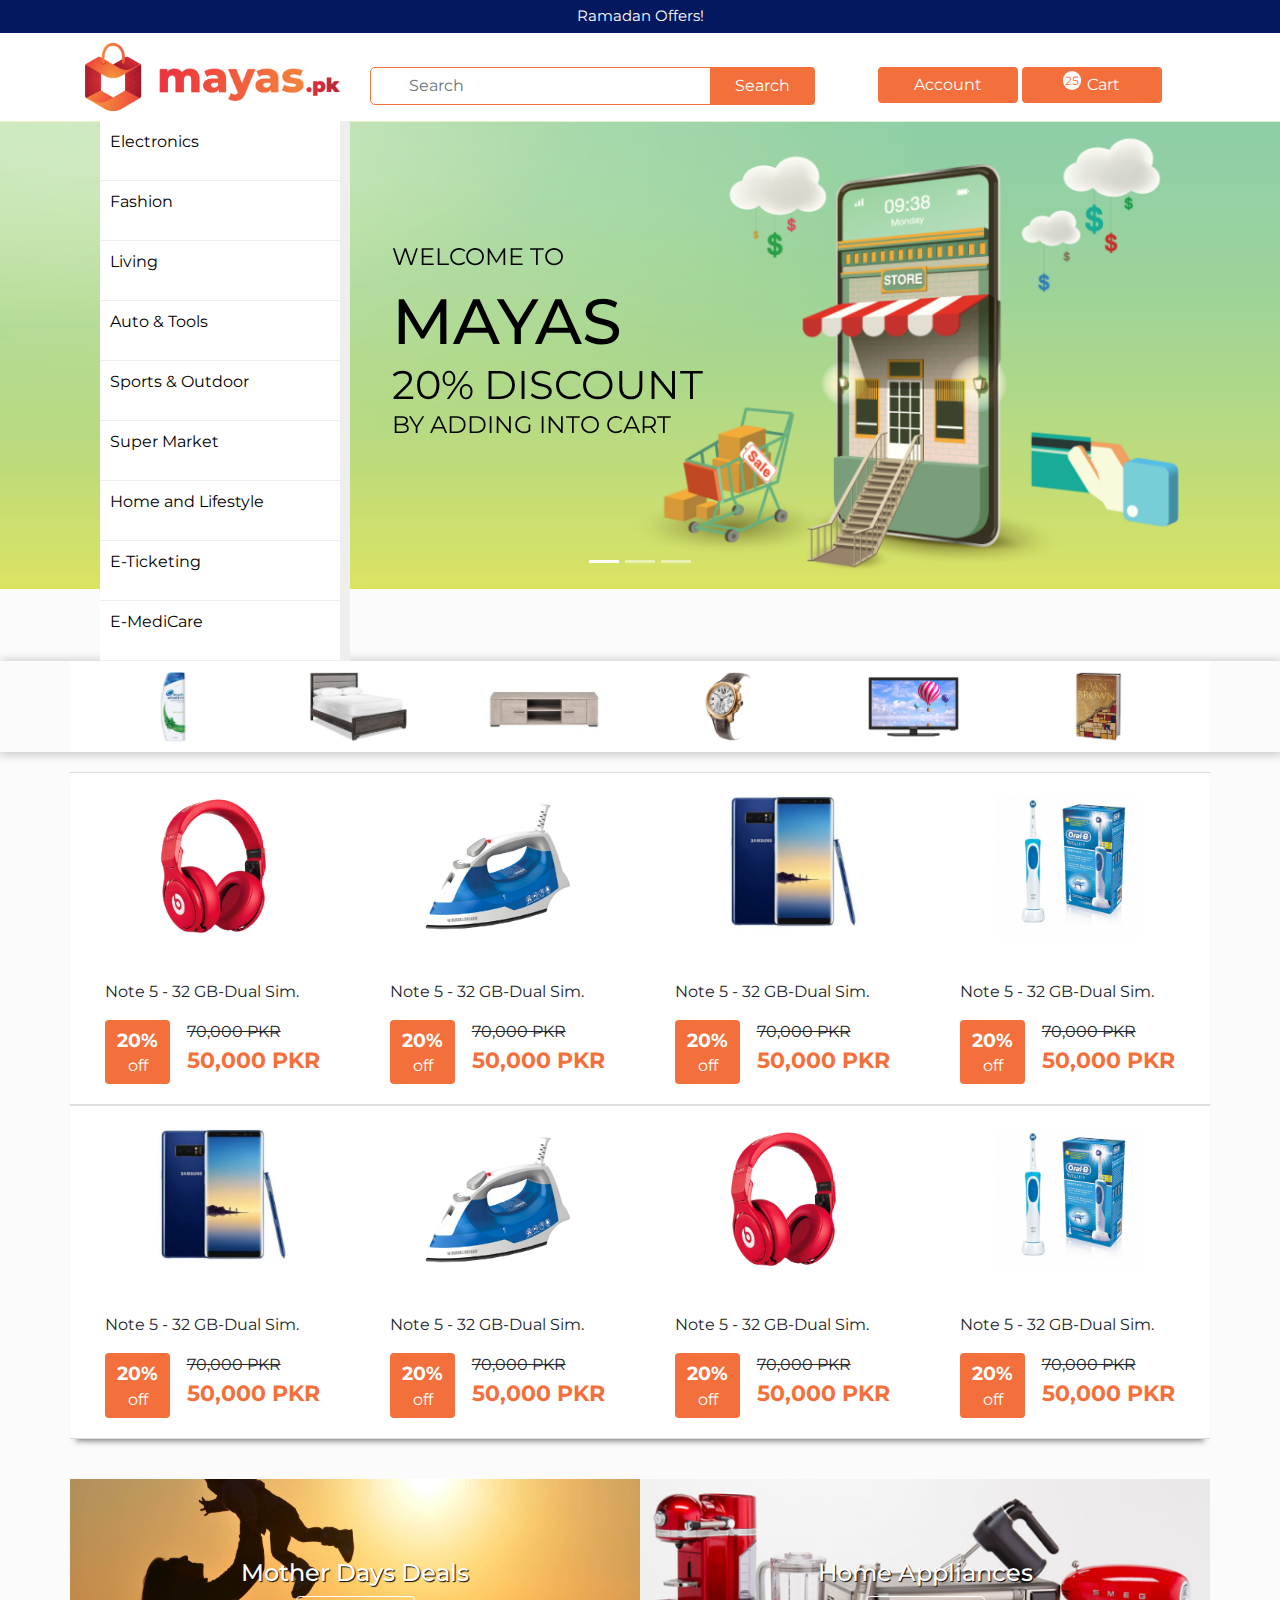
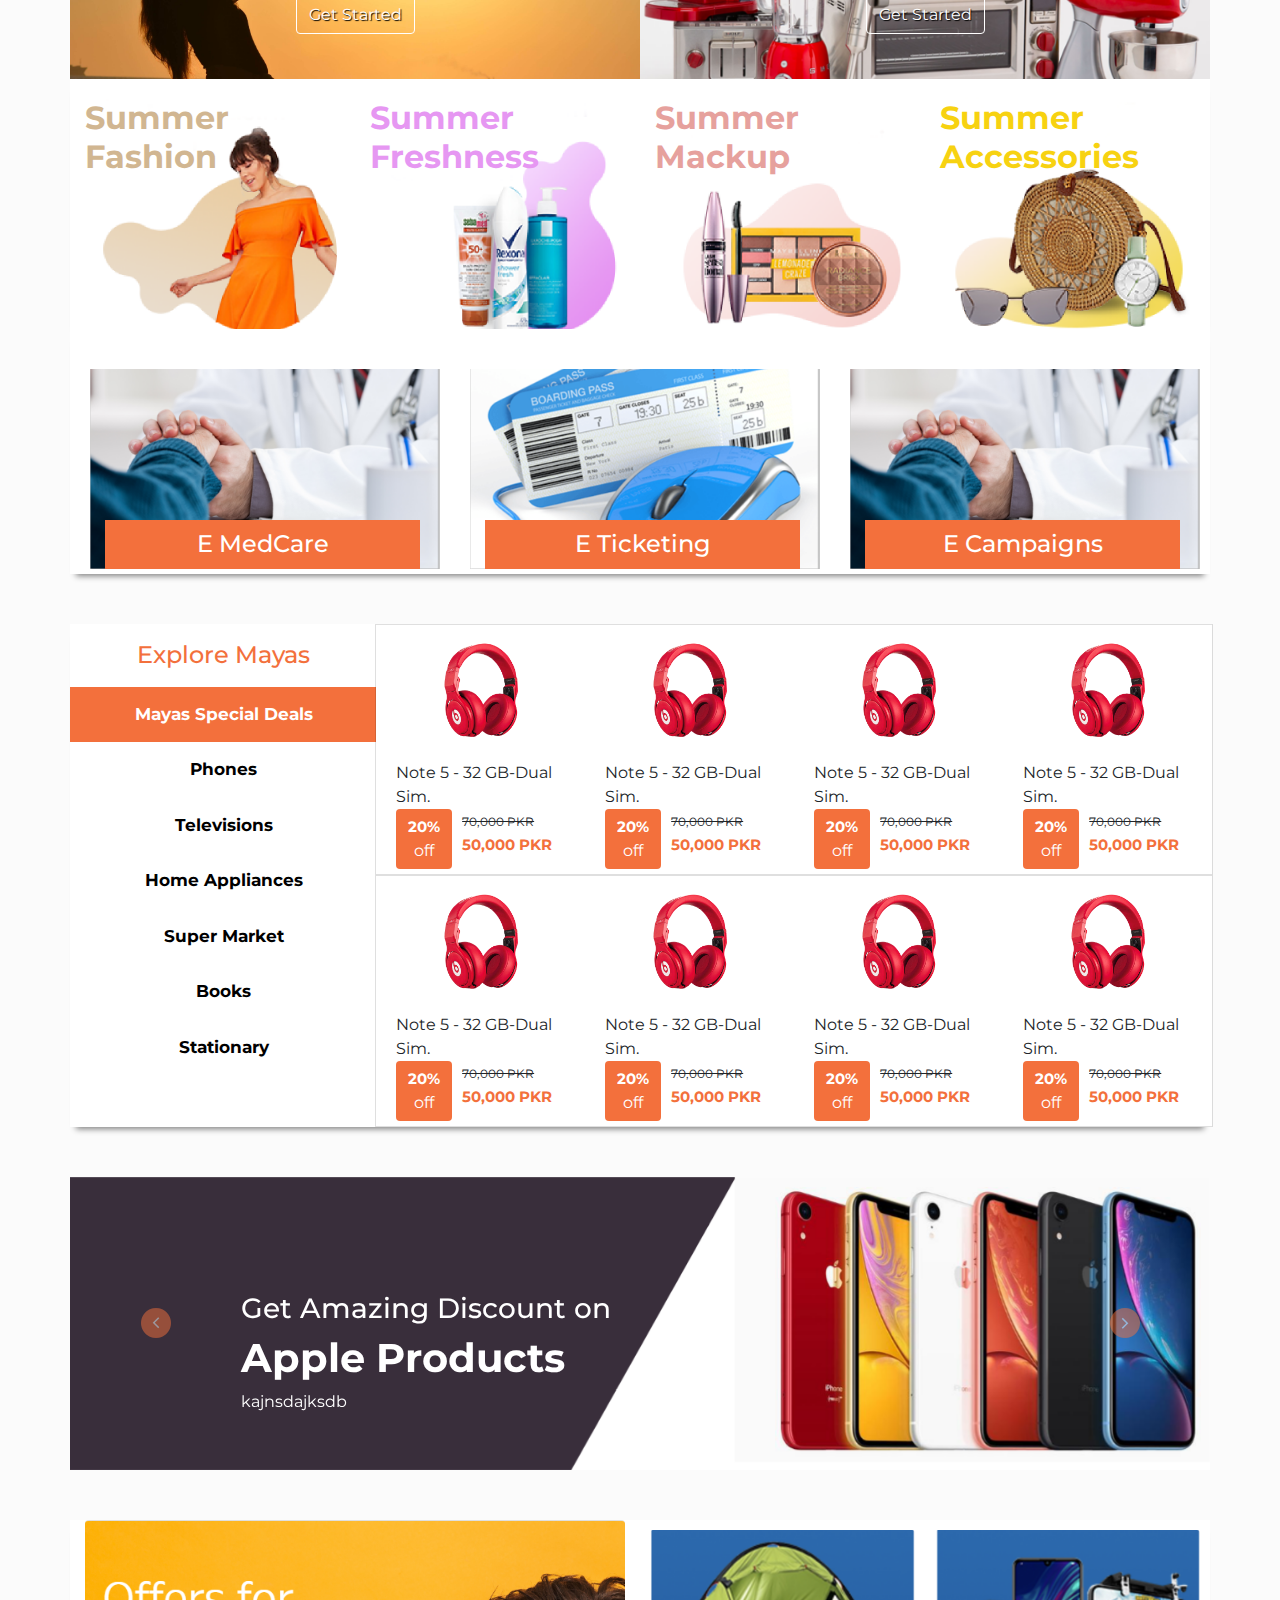
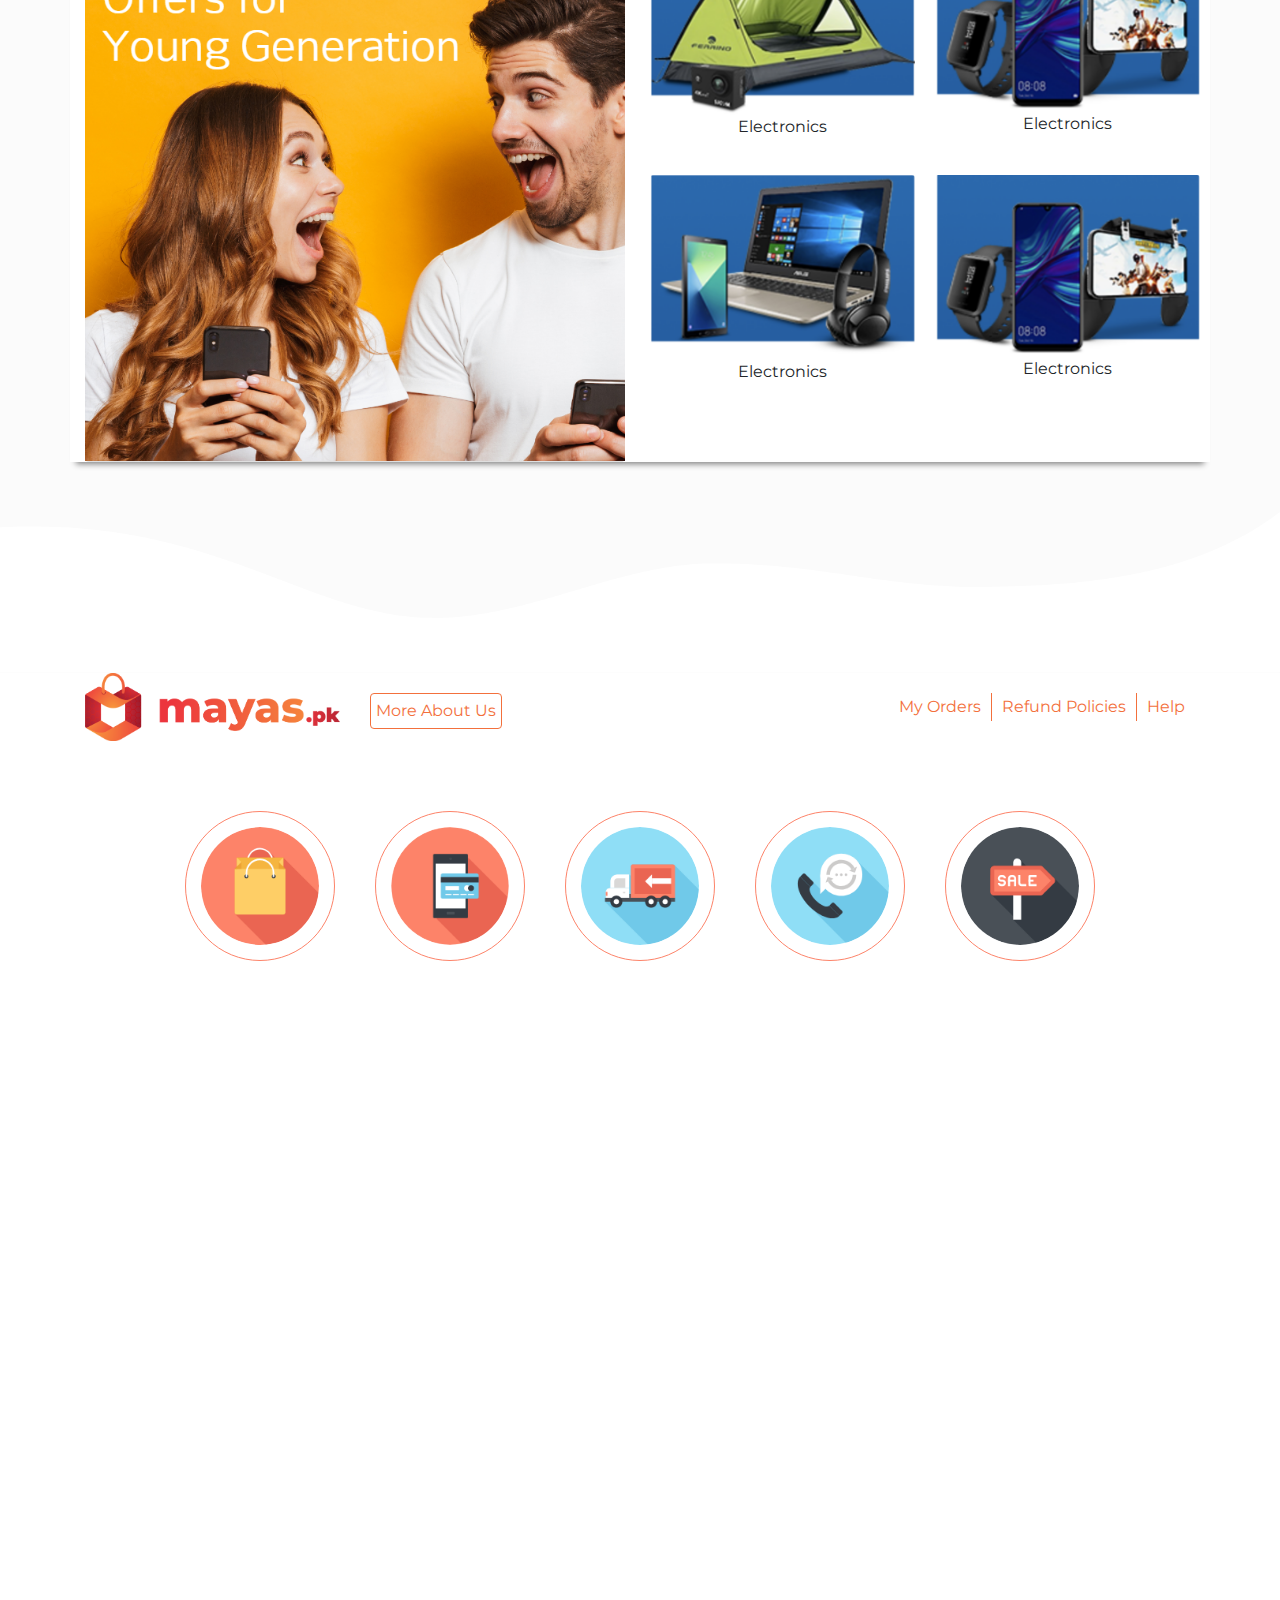
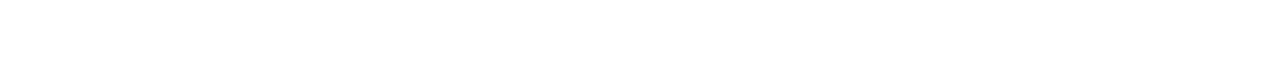
==== commit b065eb90: "navbar" ====
--- a/index.html
+++ b/index.html
@@ -29,7 +29,66 @@
 
 <body>
 <div class="overlay"></div>
+
+
+  <div class="logInBack">
+    <div class="wel">
+    <h6>Welcome</h6>
+    <p>Sign in to Continue</p>
+       <div class="form-group  input-group ">
+          <input type="text" class=" simplebox orbord form-control orcol" placeholder="Email">
+        </div>
+              <div class="form-group  input-group ">
+          <input type="Password" class=" simplebox orbord form-control orcol" placeholder="Password">
+        </div>
+           <div class="form-group  input-group ">
+          <input type="submit" class=" login-btn simplebox orbord form-control orcol" value="Sign In" >
+        </div>
+
+        <div class="forgot"> <a href="">Forgot Password?</a> </div>
+          <div class="form-group  input-group ">
+          <button class=" btn signUpBtn">  <a href=""></a> Sign Up</button>
+        </div>
+        <div class="orDiv"> <span class="line"></span> <span class="ortext">OR</span> <span class="line"></span> </div>
+        <div class="container">
+          <div class="row">
+            <div class="col-2"></div>
+            <div class="col-4"> <a href=""> <img src="assets/images/ecom/facebook.png"></a> </div>
+            <div class="col-4"> <a href=""> <img src="assets/images/ecom/google.png"></a> </div>
+            <div class="col-2"></div>
+
+            </div>
+        </div>
+        
+
+
+    </div>
+  </div>
+
+
   <div class="topBaner">Ramadan Offers!</div>
+  <div id="mobile-nav">
+  <div id="mySidenav" class="sidenav">
+  <a href="javascript:void(0)" class="closebtn" onclick="closeNav()"><i class="fas fa-times"></i></a>
+  <a class="searchBtn"><i class="fas fa-search"></i></as>
+  <a href="#">About</a>
+  <a  href="javascript:void(0)" class="dropdown-btn">Dropdown 
+    <i class="fa fa-caret-down"></i>
+  </a>
+  <a href="#">Services</a>
+  <a href="#">Clients</a>
+  <a href="#">Contact</a>
+</div>
+<div class="innerNav row  justify-content-between">
+  <div class="col-8">
+  <div class="brandLogo col-md-5 col-8"> <img src="assets/images/mayaslogo.svg"></div>
+  </div>
+<div class="bread col-1"><i class="fas fa-search"></i></div>
+<div class=" divider "></div>
+<div class="bread col-1" style="padding-left: 5px;" onclick="openNav()"><i class="fas fa-bars"></i></div>
+
+</div>
+</div>
 
   <div class="container" id="main-nav">
     <div class="row">
@@ -54,11 +113,10 @@
         </button>
         <div class="logBack">
           <h5 >   <a href="" style="color: #F3703C">SIGN UP</a> </h5>
-          <h5 style="color: #F3703C">   <a href=""style="color: #F3703C"> SIGN IN</a> </h5>
-          <h5>SELL ON MAYAS</h5>
-          <h5>CUSTOMER CARE</h5>
-          <h5>TRACK MY ORDER</h5>
-
+          <h5 style="color: #F3703C" id="signIn">  SIGN IN </h5>
+          <h5>  <a href="">SELL ON MAYAS</a> </h5>
+          <h5>  <a href="">CUSTOMER CARE</a> </h5>
+          <h5> <a href="">TRACK MY ORDER</a> </h5>
         </div>
         <button class="btn  orbgcol btn-mayas" type="button">
           <span class="fas fa-shopping-cart"></span> <span class="round">25</span> Cart
@@ -737,75 +795,67 @@
 </div>
 </div>
 <div id="demo" class="carousel slide" data-ride="carousel">
-
-  <!-- Indicators -->
-  <ul class="carousel-indicators">
-    <li data-target="#demo" data-slide-to="0" class="active"></li>
-    <li data-target="#demo" data-slide-to="1"></li>
-    <li data-target="#demo" data-slide-to="2"></li>
-  </ul>
-
   <!-- The slideshow -->
   <div class="container carousel-inner no-padding">
     <div class="carousel-item active">
-      <div class="col-xs-2 col-sm-2 col-md-2">
+      <div class="col-2 col-xs-2 col-sm-2 col-md-2">
         <img src="assets/images/products/1.png">
       </div>
-      <div class="col-xs-2 col-sm-2 col-md-2">
+      <div class="col-2 col-xs-2 col-sm-2 col-md-2">
         <img src="assets/images/products/2.png">
       </div>
-      <div class="col-xs-2 col-sm-2 col-md-2">
+      <div class="col-2 col-xs-2 col-sm-2 col-md-2">
         <img src="assets/images/products/3.png">
       </div>
-      <div class="col-xs-2 col-sm-2 col-md-2">
+      <div class="col-2 col-xs-2 col-sm-2 col-md-2">
         <img src="assets/images/products/4.png">
       </div>
-      <div class="col-xs-2 col-sm-2 col-md-2">
+      <div class="col-2 col-xs-2 col-sm-2 col-md-2">
         <img src="assets/images/products/5.png">
       </div>
-      <div class="col-xs-2 col-sm-2 col-md-2">
+      <div class="col-2 col-xs-2 col-sm-2 col-md-2">
         <img src="assets/images/products/6.png">
       </div>
 
     </div>
     <div class="carousel-item">
-      <div class="col-xs-2 col-sm-2 col-md-2">
+      <div class="col-2 col-xs-2 col-sm-2 col-md-2">
         <img src="assets/images/products/1.png">
       </div>
-      <div class="col-xs-2 col-sm-2 col-md-2">
+      <div class="col-2 col-xs-2 col-sm-2 col-md-2">
         <img src="assets/images/products/2.png">
       </div>
-      <div class="col-xs-2 col-sm-2 col-md-2">
+      <div class="col-2 col-xs-2 col-sm-2 col-md-2">
         <img src="assets/images/products/3.png">
       </div>
-      <div class="col-xs-2 col-sm-2 col-md-2">
+      <div class="col-2 col-xs-2 col-sm-2 col-md-2">
         <img src="assets/images/products/4.png">
       </div>
-      <div class="col-xs-2 col-sm-2 col-md-2">
+      <div class="col-2 col-xs-2 col-sm-2 col-md-2">
         <img src="assets/images/products/5.png">
       </div>
-      <div class="col-xs-2 col-sm-2 col-md-2">
+      <div class="col-2 col-xs-2 col-sm-2 col-md-2">
         <img src="assets/images/products/6.png">
       </div>
 
     </div>
     <div class="carousel-item">
-      <div class="col-xs-2 col-sm-2 col-md-2">
+      <div class="col-2 col-xs-2 col-sm-2 col-md-2">
         <img src="assets/images/products/1.png">
       </div>
-      <div class="col-xs-2 col-sm-2 col-md-2">
+      <div class="col-2 col-xs-2 col-sm-2 col-md-2">
         <img src="assets/images/products/2.png">
       </div>
-      <div class="col-xs-2 col-sm-2 col-md-2">
+      <div class="col-2 col-xs-2 col-sm-2 col-md-2">
         <img src="assets/images/products/3.png">
       </div>
-      <div class="col-xs-2 col-sm-2 col-md-2">
+      <div class="col-2 col-xs-2 col-sm-2 col-md-2">
         <img src="assets/images/products/4.png">
       </div>
-      <div class="col-xs-2 col-sm-2 col-md-2">
+      <div class="col-2 col-xs-2 col-sm-2 col-md-2">
         <img src="assets/images/products/5.png">
       </div>
-      <div class="col-xs-2 col-sm-2 col-md-2">
+      <div class="col-2 col-xs-2 col-sm-2 col-md-2">
         <img src="assets/images/products/6.png">
       </div>
 
@@ -823,112 +873,112 @@
 
   <div class="container cardsforPRo bot-shadow">
     <div class="row">
-      <div class="card" style="width: 15rem;">
+      <div class="card col-6 col-md-3" style="width: 15rem;">
         <img src="assets/images/products/9.png" class="card-img-top">
         <div class="card-body">
           <p class="card-text">Note 5 - 32 GB-Dual Sim.</p>
           <div class="row">
-            <div class="col-md-4 col-12"><a href="#" class="btn btn-mayas1"> <span class="discBtn"> 20%
+            <div class="col-md-4 col-4"><a href="#" class="btn btn-mayas1"> <span class="discBtn"> 20%
             </span>off</a></div>
-            <div class="col-md-8 col-12">
+            <div class="col-md-8 col-7">
               <div> <del class="wasPrice">70,000 PKR</del> </div> <span class="price">50,000
               PKR</span>
             </div>
           </div>
         </div>
       </div>
-      <div class="card" style="width: 15rem;">
+      <div class="card col-6 col-md-3" style="width: 15rem;">
         <img src="assets/images/products/10.png" class="card-img-top">
         <div class="card-body">
           <p class="card-text">Note 5 - 32 GB-Dual Sim.</p>
           <div class="row">
-            <div class=" col-md-4 col-12"><a href="#" class="btn btn-mayas1"> <span class="discBtn"> 20%
+            <div class="col-md-4 col-4"><a href="#" class="btn btn-mayas1"> <span class="discBtn"> 20%
             </span>off</a></div>
-            <div class=" col-md-8 col-12">
+            <div class="col-md-8 col-7">
               <div> <del class="wasPrice">70,000 PKR</del> </div> <span class="price">50,000
               PKR</span>
             </div>
           </div>
         </div>
       </div>
-      <div class="card" style="width: 15rem;">
+      <div class="card col-6 col-md-3" style="width: 15rem;">
         <img src="assets/images/products/11.png" class="card-img-top">
         <div class="card-body">
           <p class="card-text">Note 5 - 32 GB-Dual Sim.</p>
           <div class="row">
-            <div class="col-md-4 col-12"><a href="#" class="btn btn-mayas1"> <span class="discBtn"> 20%
+            <div class="col-md-4 col-4"><a href="#" class="btn btn-mayas1"> <span class="discBtn"> 20%
             </span>off</a></div>
-            <div class="col-md-8 col-12">
+            <div class="col-md-8 col-7">
               <div> <del class="wasPrice">70,000 PKR</del> </div> <span class="price">50,000
               PKR</span>
             </div>
           </div>
         </div>
       </div>
-      <div class="card" style="width: 15rem;">
+      <div class="card col-6 col-md-3" style="width: 15rem;">
         <img src="assets/images/products/12.png" class="card-img-top">
         <div class="card-body">
           <p class="card-text">Note 5 - 32 GB-Dual Sim.</p>
           <div class="row">
-            <div class="col-md-4 col-12"><a href="#" class="btn btn-mayas1"> <span class="discBtn"> 20%
+            <div class="col-md-4 col-4"><a href="#" class="btn btn-mayas1"> <span class="discBtn"> 20%
             </span>off</a></div>
-            <div class="col-md-8 col-12">
+            <div class="col-md-8 col-7">
               <div> <del class="wasPrice">70,000 PKR</del> </div> <span class="price">50,000
               PKR</span>
             </div>
           </div>
         </div>
       </div>
-      <div class="card" style="width: 15rem;">
+      <div class="card col-6 col-md-3" style="width: 15rem;">
         <img src="assets/images/products/11.png" class="card-img-top">
         <div class="card-body">
           <p class="card-text">Note 5 - 32 GB-Dual Sim.</p>
-          <div class="row">
-            <div class="col-md-4 col-12"><a href="#" class="btn btn-mayas1"> <span class="discBtn"> 20%
+         <div class="row">
+            <div class="col-md-4 col-4"><a href="#" class="btn btn-mayas1"> <span class="discBtn"> 20%
             </span>off</a></div>
-            <div class="col-md-8 col-12">
+            <div class="col-md-8 col-7">
               <div> <del class="wasPrice">70,000 PKR</del> </div> <span class="price">50,000
               PKR</span>
             </div>
           </div>
         </div>
       </div>
-      <div class="card" style="width: 15rem;">
+      <div class="card col-6 col-md-3" style="width: 15rem;">
         <img src="assets/images/products/10.png" class="card-img-top">
         <div class="card-body">
           <p class="card-text">Note 5 - 32 GB-Dual Sim.</p>
           <div class="row">
-            <div class="col-md-4 col-12"><a href="#" class="btn btn-mayas1"> <span class="discBtn"> 20%
+            <div class="col-md-4 col-4"><a href="#" class="btn btn-mayas1"> <span class="discBtn"> 20%
             </span>off</a></div>
-            <div class="col-md-8 col-12">
+            <div class="col-md-8 col-7">
               <div> <del class="wasPrice">70,000 PKR</del> </div> <span class="price">50,000
               PKR</span>
             </div>
           </div>
         </div>
       </div>
-      <div class="card" style="width: 15rem;">
+      <div class="card col-6 col-md-3" style="width: 15rem;">
         <img src="assets/images/products/9.png" class="card-img-top">
         <div class="card-body">
           <p class="card-text">Note 5 - 32 GB-Dual Sim.</p>
           <div class="row">
-            <div class="col-md-4 col-12"><a href="#" class="btn btn-mayas1"> <span class="discBtn"> 20%
+            <div class="col-md-4 col-4"><a href="#" class="btn btn-mayas1"> <span class="discBtn"> 20%
             </span>off</a></div>
-            <div class="col-md-8 col-12">
+            <div class="col-md-8 col-7">
               <div> <del class="wasPrice">70,000 PKR</del> </div> <span class="price">50,000
               PKR</span>
             </div>
           </div>
         </div>
       </div>
-      <div class="card" style="width: 15rem;">
+      <div class="card col-6 col-md-3" style="width: 15rem;">
         <img src="assets/images/products/12.png" class="card-img-top">
         <div class="card-body">
           <p class="card-text">Note 5 - 32 GB-Dual Sim.</p>
           <div class="row">
-            <div class="col-md-4 col-12"><a href="#" class="btn btn-mayas1"> <span class="discBtn"> 20%
+            <div class="col-md-4 col-4"><a href="#" class="btn btn-mayas1"> <span class="discBtn"> 20%
             </span>off</a></div>
-            <div class="col-md-8 col-12">
+            <div class="col-md-8 col-7">
               <div> <del class="wasPrice">70,000 PKR</del> </div> <span class="price">50,000
               PKR</span>
             </div>
@@ -992,884 +1042,7 @@
   </div>
   <div class="container tabbing bot-shadow">
     <div class="row">
-      <div id="Deals" style="display:block" class="tabcontent">
-        <div class="row upperRow">
-          <div class="card">
-            <img src="assets/images/products/9.png" class="card-img-top">
-            <div class="card-body">
-              <p class="card-text">Note 5 - 32 GB-Dual Sim.</p>
-              <div class="row">
-                <div class="col-md-4 col-12"><a href="#" class="btn btn-mayas1"> <span
-                  class="discBtn">
-                  20%
-                </span>off</a></div>
-                <div class="col-md-8 col-12"> <del class="wasPrice">70,000 PKR</del> <span
-                  class="price">50,000
-                PKR</span> </div>
-              </div>
-            </div>
-          </div>
-          <div class="card">
-            <img src="assets/images/products/9.png" class="card-img-top">
-            <div class="card-body">
-              <p class="card-text">Note 5 - 32 GB-Dual Sim.</p>
-              <div class="row">
-                <div class="col-md-4 col-12"><a href="#" class="btn btn-mayas1"> <span
-                  class="discBtn">
-                  20%
-                </span>off</a></div>
-                <div class="col-md-8 col-12"> <del class="wasPrice">70,000 PKR</del> <span
-                  class="price">50,000
-                PKR</span> </div>
-              </div>
-            </div>
-          </div>
-          <div class="card">
-            <img src="assets/images/products/9.png" class="card-img-top">
-            <div class="card-body">
-              <p class="card-text">Note 5 - 32 GB-Dual Sim.</p>
-              <div class="row">
-                <div class="col-md-4 col-12"><a href="#" class="btn btn-mayas1"> <span
-                  class="discBtn">
-                  20%
-                </span>off</a></div>
-                <div class="col-md-8 col-12"> <del class="wasPrice">70,000 PKR</del> <span
-                  class="price">50,000
-                PKR</span> </div>
-              </div>
-            </div>
-          </div>
-          <div class="card">
-            <img src="assets/images/products/9.png" class="card-img-top">
-            <div class="card-body">
-              <p class="card-text">Note 5 - 32 GB-Dual Sim.</p>
-              <div class="row">
-                <div class="col-md-4 col-12"><a href="#" class="btn btn-mayas1"> <span
-                  class="discBtn">
-                  20%
-                </span>off</a></div>
-                <div class="col-md-8 col-12"> <del class="wasPrice">70,000 PKR</del> <span
-                  class="price">50,000
-                PKR</span> </div>
-              </div>
-            </div>
-
-          </div>
-          <div class="card">
-            <img src="assets/images/products/9.png" class="card-img-top">
-            <div class="card-body">
-              <p class="card-text">Note 5 - 32 GB-Dual Sim.</p>
-              <div class="row">
-                <div class="col-md-4 col-12"><a href="#" class="btn btn-mayas1"> <span
-                  class="discBtn">
-                  20%
-                </span>off</a></div>
-                <div class="col-md-8 col-12"> <del class="wasPrice">70,000 PKR</del> <span
-                  class="price">50,000
-                PKR</span> </div>
-              </div>
-            </div>
-
-          </div>
-          <div class="card">
-            <img src="assets/images/products/9.png" class="card-img-top">
-            <div class="card-body">
-              <p class="card-text">Note 5 - 32 GB-Dual Sim.</p>
-              <div class="row">
-                <div class="col-md-4 col-12"><a href="#" class="btn btn-mayas1"> <span
-                  class="discBtn">
-                  20%
-                </span>off</a></div>
-                <div class="col-md-8 col-12"> <del class="wasPrice">70,000 PKR</del> <span
-                  class="price">50,000
-                PKR</span> </div>
-              </div>
-            </div>
-
-          </div>
-          <div class="card">
-            <img src="assets/images/products/9.png" class="card-img-top">
-            <div class="card-body">
-              <p class="card-text">Note 5 - 32 GB-Dual Sim.</p>
-              <div class="row">
-                <div class="col-md-4 col-12"><a href="#" class="btn btn-mayas1"> <span
-                  class="discBtn">
-                  20%
-                </span>off</a></div>
-                <div class="col-md-8 col-12"> <del class="wasPrice">70,000 PKR</del> <span
-                  class="price">50,000
-                PKR</span> </div>
-              </div>
-            </div>
-          </div>
-          <div class="card">
-            <img src="assets/images/products/9.png" class="card-img-top">
-            <div class="card-body">
-              <p class="card-text">Note 5 - 32 GB-Dual Sim.</p>
-              <div class="row">
-                <div class="col-md-4 col-12"><a href="#" class="btn btn-mayas1"> <span
-                  class="discBtn">
-                  20%
-                </span>off</a></div>
-                <div class="col-md-8 col-12"> <del class="wasPrice">70,000 PKR</del> <span
-                  class="price">50,000
-                PKR</span> </div>
-              </div>
-            </div>
-
-          </div>
-        </div>
-      </div>
-
-      <div id="Phones" class="tabcontent">
-        <div class="row upperRow">
-          <div class="card">
-            <img src="assets/images/products/11.png" class="card-img-top">
-            <div class="card-body">
-              <p class="card-text">Note 5 - 32 GB-Dual Sim.</p>
-              <div class="row">
-                <div class="col-md-4 col-12"><a href="#" class="btn btn-mayas1"> <span
-                  class="discBtn">
-                  20%
-                </span>off</a></div>
-                <div class="col-md-8 col-12"> <del class="wasPrice">70,000 PKR</del> <span
-                  class="price">50,000
-                PKR</span> </div>
-              </div>
-            </div>
-          </div>
-          <div class="card">
-            <img src="assets/images/products/11.png" class="card-img-top">
-            <div class="card-body">
-              <p class="card-text">Note 5 - 32 GB-Dual Sim.</p>
-              <div class="row">
-                <div class="col-md-4 col-12"><a href="#" class="btn btn-mayas1"> <span
-                  class="discBtn">
-                  20%
-                </span>off</a></div>
-                <div class="col-md-8 col-12"> <del class="wasPrice">70,000 PKR</del> <span
-                  class="price">50,000
-                PKR</span> </div>
-              </div>
-            </div>
-          </div>
-          <div class="card">
-            <img src="assets/images/products/11.png" class="card-img-top">
-            <div class="card-body">
-              <p class="card-text">Note 5 - 32 GB-Dual Sim.</p>
-              <div class="row">
-                <div class="col-md-4 col-12"><a href="#" class="btn btn-mayas1"> <span
-                  class="discBtn">
-                  20%
-                </span>off</a></div>
-                <div class="col-md-8 col-12"> <del class="wasPrice">70,000 PKR</del> <span
-                  class="price">50,000
-                PKR</span> </div>
-              </div>
-            </div>
-          </div>
-          <div class="card">
-            <img src="assets/images/products/11.png" class="card-img-top">
-            <div class="card-body">
-              <p class="card-text">Note 5 - 32 GB-Dual Sim.</p>
-              <div class="row">
-                <div class="col-md-4 col-12"><a href="#" class="btn btn-mayas1"> <span
-                  class="discBtn">
-                  20%
-                </span>off</a></div>
-                <div class="col-md-8 col-12"> <del class="wasPrice">70,000 PKR</del> <span
-                  class="price">50,000
-                PKR</span> </div>
-              </div>
-            </div>
-          </div>
-          <div class="card">
-            <img src="assets/images/products/11.png" class="card-img-top">
-            <div class="card-body">
-              <p class="card-text">Note 5 - 32 GB-Dual Sim.</p>
-              <div class="row">
-                <div class="col-md-4 col-12"><a href="#" class="btn btn-mayas1"> <span
-                  class="discBtn">
-                  20%
-                </span>off</a></div>
-                <div class="col-md-8 col-12"> <del class="wasPrice">70,000 PKR</del> <span
-                  class="price">50,000
-                PKR</span> </div>
-              </div>
-            </div>
-          </div>
-          <div class="card">
-            <img src="assets/images/products/11.png" class="card-img-top">
-            <div class="card-body">
-              <p class="card-text">Note 5 - 32 GB-Dual Sim.</p>
-              <div class="row">
-                <div class="col-md-4 col-12"><a href="#" class="btn btn-mayas1"> <span
-                  class="discBtn">
-                  20%
-                </span>off</a></div>
-                <div class="col-md-8 col-12"> <del class="wasPrice">70,000 PKR</del> <span
-                  class="price">50,000
-                PKR</span> </div>
-              </div>
-            </div>
-          </div>
-          <div class="card">
-            <img src="assets/images/products/11.png" class="card-img-top">
-            <div class="card-body">
-              <p class="card-text">Note 5 - 32 GB-Dual Sim.</p>
-              <div class="row">
-                <div class="col-md-4 col-12"><a href="#" class="btn btn-mayas1"> <span
-                  class="discBtn">
-                  20%
-                </span>off</a></div>
-                <div class="col-md-8 col-12"> <del class="wasPrice">70,000 PKR</del> <span
-                  class="price">50,000
-                PKR</span> </div>
-              </div>
-            </div>
-          </div>
-          <div class="card">
-            <img src="assets/images/products/1.png" class="card-img-top">
-            <div class="card-body">
-              <p class="card-text">Note 5 - 32 GB-Dual Sim.</p>
-              <div class="row">
-                <div class="col-md-4 col-12"><a href="#" class="btn btn-mayas1"> <span
-                  class="discBtn">
-                  20%
-                </span>off</a></div>
-                <div class="col-md-8 col-12"> <del class="wasPrice">70,000 PKR</del> <span
-                  class="price">50,000
-                PKR</span> </div>
-              </div>
-            </div>
-          </div>
-        </div>
-      </div>
-      <div id="Tele" class="tabcontent">
-        <div class="row upperRow">
-          <div class="card">
-            <img src="assets/images/products/10.png" class="card-img-top">
-            <div class="card-body">
-              <p class="card-text">Note 5 - 32 GB-Dual Sim.</p>
-              <div class="row">
-                <div class="col-md-4 col-12"><a href="#" class="btn btn-mayas1"> <span
-                  class="discBtn">
-                  20%
-                </span>off</a></div>
-                <div class="col-md-8 col-12"> <del class="wasPrice">70,000 PKR</del> <span
-                  class="price">50,000
-                PKR</span> </div>
-              </div>
-            </div>
-          </div>
-          <div class="card">
-            <img src="assets/images/products/10.png" class="card-img-top">
-            <div class="card-body">
-              <p class="card-text">Note 5 - 32 GB-Dual Sim.</p>
-              <div class="row">
-                <div class="col-md-4 col-12"><a href="#" class="btn btn-mayas1"> <span
-                  class="discBtn">
-                  20%
-                </span>off</a></div>
-                <div class="col-md-8 col-12"> <del class="wasPrice">70,000 PKR</del> <span
-                  class="price">50,000
-                PKR</span> </div>
-              </div>
-            </div>
-          </div>
-          <div class="card">
-            <img src="assets/images/products/10.png" class="card-img-top">
-            <div class="card-body">
-              <p class="card-text">Note 5 - 32 GB-Dual Sim.</p>
-              <div class="row">
-                <div class="col-md-4 col-12"><a href="#" class="btn btn-mayas1"> <span
-                  class="discBtn">
-                  20%
-                </span>off</a></div>
-                <div class="col-md-8 col-12"> <del class="wasPrice">70,000 PKR</del> <span
-                  class="price">50,000
-                PKR</span> </div>
-              </div>
-            </div>
-          </div>
-          <div class="card">
-            <img src="assets/images/products/10.png" class="card-img-top">
-            <div class="card-body">
-              <p class="card-text">Note 5 - 32 GB-Dual Sim.</p>
-              <div class="row">
-                <div class="col-md-4 col-12"><a href="#" class="btn btn-mayas1"> <span
-                  class="discBtn">
-                  20%
-                </span>off</a></div>
-                <div class="col-md-8 col-12"> <del class="wasPrice">70,000 PKR</del> <span
-                  class="price">50,000
-                PKR</span> </div>
-              </div>
-            </div>
-          </div>
-          <div class="card">
-            <img src="assets/images/products/10.png" class="card-img-top">
-            <div class="card-body">
-              <p class="card-text">Note 5 - 32 GB-Dual Sim.</p>
-              <div class="row">
-                <div class="col-md-4 col-12"><a href="#" class="btn btn-mayas1"> <span
-                  class="discBtn">
-                  20%
-                </span>off</a></div>
-                <div class="col-md-8 col-12"> <del class="wasPrice">70,000 PKR</del> <span
-                  class="price">50,000
-                PKR</span> </div>
-              </div>
-            </div>
-          </div>
-          <div class="card">
-            <img src="assets/images/products/10.png" class="card-img-top">
-            <div class="card-body">
-              <p class="card-text">Note 5 - 32 GB-Dual Sim.</p>
-              <div class="row">
-                <div class="col-md-4 col-12"><a href="#" class="btn btn-mayas1"> <span
-                  class="discBtn">
-                  20%
-                </span>off</a></div>
-                <div class="col-md-8 col-12"> <del class="wasPrice">70,000 PKR</del> <span
-                  class="price">50,000
-                PKR</span> </div>
-              </div>
-            </div>
-          </div>
-          <div class="card">
-            <img src="assets/images/products/10.png" class="card-img-top">
-            <div class="card-body">
-              <p class="card-text">Note 5 - 32 GB-Dual Sim.</p>
-              <div class="row">
-                <div class="col-md-4 col-12"><a href="#" class="btn btn-mayas1"> <span
-                  class="discBtn">
-                  20%
-                </span>off</a></div>
-                <div class="col-md-8 col-12"> <del class="wasPrice">70,000 PKR</del> <span
-                  class="price">50,000
-                PKR</span> </div>
-              </div>
-            </div>
-          </div>
-          <div class="card">
-            <img src="assets/images/products/10.png" class="card-img-top">
-            <div class="card-body">
-              <p class="card-text">Note 5 - 32 GB-Dual Sim.</p>
-              <div class="row">
-                <div class="col-md-4 col-12"><a href="#" class="btn btn-mayas1"> <span
-                  class="discBtn">
-                  20%
-                </span>off</a></div>
-                <div class="col-md-8 col-12"> <del class="wasPrice">70,000 PKR</del> <span
-                  class="price">50,000
-                PKR</span> </div>
-              </div>
-            </div>
-          </div>
-        </div>
-      </div>
-      <div id="Home" class="tabcontent">
-        <div class="row upperRow">
-          <div class="card">
-            <img src="assets/images/products/10.png" class="card-img-top">
-            <div class="card-body">
-              <p class="card-text">Note 5 - 32 GB-Dual Sim.</p>
-              <div class="row">
-                <div class="col-md-4 col-12"><a href="#" class="btn btn-mayas1"> <span
-                  class="discBtn">
-                  20%
-                </span>off</a></div>
-                <div class="col-md-8 col-12"> <del class="wasPrice">70,000 PKR</del> <span
-                  class="price">50,000
-                PKR</span> </div>
-              </div>
-            </div>
-          </div>
-          <div class="card">
-            <img src="assets/images/products/10.png" class="card-img-top">
-            <div class="card-body">
-              <p class="card-text">Note 5 - 32 GB-Dual Sim.</p>
-              <div class="row">
-                <div class="col-md-4 col-12"><a href="#" class="btn btn-mayas1"> <span
-                  class="discBtn">
-                  20%
-                </span>off</a></div>
-                <div class="col-md-8 col-12"> <del class="wasPrice">70,000 PKR</del> <span
-                  class="price">50,000
-                PKR</span> </div>
-              </div>
-            </div>
-          </div>
-          <div class="card">
-            <img src="assets/images/products/10.png" class="card-img-top">
-            <div class="card-body">
-              <p class="card-text">Note 5 - 32 GB-Dual Sim.</p>
-              <div class="row">
-                <div class="col-md-4 col-12"><a href="#" class="btn btn-mayas1"> <span
-                  class="discBtn">
-                  20%
-                </span>off</a></div>
-                <div class="col-md-8 col-12"> <del class="wasPrice">70,000 PKR</del> <span
-                  class="price">50,000
-                PKR</span> </div>
-              </div>
-            </div>
-          </div>
-          <div class="card">
-            <img src="assets/images/products/10.png" class="card-img-top">
-            <div class="card-body">
-              <p class="card-text">Note 5 - 32 GB-Dual Sim.</p>
-              <div class="row">
-                <div class="col-md-4 col-12"><a href="#" class="btn btn-mayas1"> <span
-                  class="discBtn">
-                  20%
-                </span>off</a></div>
-                <div class="col-md-8 col-12"> <del class="wasPrice">70,000 PKR</del> <span
-                  class="price">50,000
-                PKR</span> </div>
-              </div>
-            </div>
-          </div>
-          <div class="card">
-            <img src="assets/images/products/10.png" class="card-img-top">
-            <div class="card-body">
-              <p class="card-text">Note 5 - 32 GB-Dual Sim.</p>
-              <div class="row">
-                <div class="col-md-4 col-12"><a href="#" class="btn btn-mayas1"> <span
-                  class="discBtn">
-                  20%
-                </span>off</a></div>
-                <div class="col-md-8 col-12"> <del class="wasPrice">70,000 PKR</del> <span
-                  class="price">50,000
-                PKR</span> </div>
-              </div>
-            </div>
-          </div>
-          <div class="card">
-            <img src="assets/images/products/10.png" class="card-img-top">
-            <div class="card-body">
-              <p class="card-text">Note 5 - 32 GB-Dual Sim.</p>
-              <div class="row">
-                <div class="col-md-4 col-12"><a href="#" class="btn btn-mayas1"> <span
-                  class="discBtn">
-                  20%
-                </span>off</a></div>
-                <div class="col-md-8 col-12"> <del class="wasPrice">70,000 PKR</del> <span
-                  class="price">50,000
-                PKR</span> </div>
-              </div>
-            </div>
-          </div>
-          <div class="card">
-            <img src="assets/images/products/10.png" class="card-img-top">
-            <div class="card-body">
-              <p class="card-text">Note 5 - 32 GB-Dual Sim.</p>
-              <div class="row">
-                <div class="col-md-4 col-12"><a href="#" class="btn btn-mayas1"> <span
-                  class="discBtn">
-                  20%
-                </span>off</a></div>
-                <div class="col-md-8 col-12"> <del class="wasPrice">70,000 PKR</del> <span
-                  class="price">50,000
-                PKR</span> </div>
-              </div>
-            </div>
-          </div>
-          <div class="card">
-            <img src="assets/images/products/10.png" class="card-img-top">
-            <div class="card-body">
-              <p class="card-text">Note 5 - 32 GB-Dual Sim.</p>
-              <div class="row">
-                <div class="col-md-4 col-12"><a href="#" class="btn btn-mayas1"> <span
-                  class="discBtn">
-                  20%
-                </span>off</a></div>
-                <div class="col-md-8 col-12"> <del class="wasPrice">70,000 PKR</del> <span
-                  class="price">50,000
-                PKR</span> </div>
-              </div>
-            </div>
-          </div>
-        </div>
-      </div>
-      <div id="Market" class="tabcontent">
-        <div class="row upperRow">
-          <div class="card">
-            <img src="assets/images/products/10.png" class="card-img-top">
-            <div class="card-body">
-              <p class="card-text">Note 5 - 32 GB-Dual Sim.</p>
-              <div class="row">
-                <div class="col-md-4 col-12"><a href="#" class="btn btn-mayas1"> <span
-                  class="discBtn">
-                  20%
-                </span>off</a></div>
-                <div class="col-md-8 col-12"> <del class="wasPrice">70,000 PKR</del> <span
-                  class="price">50,000
-                PKR</span> </div>
-              </div>
-            </div>
-          </div>
-          <div class="card">
-            <img src="assets/images/products/10.png" class="card-img-top">
-            <div class="card-body">
-              <p class="card-text">Note 5 - 32 GB-Dual Sim.</p>
-              <div class="row">
-                <div class="col-md-4 col-12"><a href="#" class="btn btn-mayas1"> <span
-                  class="discBtn">
-                  20%
-                </span>off</a></div>
-                <div class="col-md-8 col-12"> <del class="wasPrice">70,000 PKR</del> <span
-                  class="price">50,000
-                PKR</span> </div>
-              </div>
-            </div>
-          </div>
-          <div class="card">
-            <img src="assets/images/products/10.png" class="card-img-top">
-            <div class="card-body">
-              <p class="card-text">Note 5 - 32 GB-Dual Sim.</p>
-              <div class="row">
-                <div class="col-md-4 col-12"><a href="#" class="btn btn-mayas1"> <span
-                  class="discBtn">
-                  20%
-                </span>off</a></div>
-                <div class="col-md-8 col-12"> <del class="wasPrice">70,000 PKR</del> <span
-                  class="price">50,000
-                PKR</span> </div>
-              </div>
-            </div>
-          </div>
-          <div class="card">
-            <img src="assets/images/products/10.png" class="card-img-top">
-            <div class="card-body">
-              <p class="card-text">Note 5 - 32 GB-Dual Sim.</p>
-              <div class="row">
-                <div class="col-md-4 col-12"><a href="#" class="btn btn-mayas1"> <span
-                  class="discBtn">
-                  20%
-                </span>off</a></div>
-                <div class="col-md-8 col-12"> <del class="wasPrice">70,000 PKR</del> <span
-                  class="price">50,000
-                PKR</span> </div>
-              </div>
-            </div>
-          </div>
-          <div class="card">
-            <img src="assets/images/products/10.png" class="card-img-top">
-            <div class="card-body">
-              <p class="card-text">Note 5 - 32 GB-Dual Sim.</p>
-              <div class="row">
-                <div class="col-md-4 col-12"><a href="#" class="btn btn-mayas1"> <span
-                  class="discBtn">
-                  20%
-                </span>off</a></div>
-                <div class="col-md-8 col-12"> <del class="wasPrice">70,000 PKR</del> <span
-                  class="price">50,000
-                PKR</span> </div>
-              </div>
-            </div>
-          </div>
-          <div class="card">
-            <img src="assets/images/products/10.png" class="card-img-top">
-            <div class="card-body">
-              <p class="card-text">Note 5 - 32 GB-Dual Sim.</p>
-              <div class="row">
-                <div class="col-md-4 col-12"><a href="#" class="btn btn-mayas1"> <span
-                  class="discBtn">
-                  20%
-                </span>off</a></div>
-                <div class="col-md-8 col-12"> <del class="wasPrice">70,000 PKR</del> <span
-                  class="price">50,000
-                PKR</span> </div>
-              </div>
-            </div>
-          </div>
-          <div class="card">
-            <img src="assets/images/products/10.png" class="card-img-top">
-            <div class="card-body">
-              <p class="card-text">Note 5 - 32 GB-Dual Sim.</p>
-              <div class="row">
-                <div class="col-md-4 col-12"><a href="#" class="btn btn-mayas1"> <span
-                  class="discBtn">
-                  20%
-                </span>off</a></div>
-                <div class="col-md-8 col-12"> <del class="wasPrice">70,000 PKR</del> <span
-                  class="price">50,000
-                PKR</span> </div>
-              </div>
-            </div>
-          </div>
-          <div class="card">
-            <img src="assets/images/products/10.png" class="card-img-top">
-            <div class="card-body">
-              <p class="card-text">Note 5 - 32 GB-Dual Sim.</p>
-              <div class="row">
-                <div class="col-md-4 col-12"><a href="#" class="btn btn-mayas1"> <span
-                  class="discBtn">
-                  20%
-                </span>off</a></div>
-                <div class="col-md-8 col-12"> <del class="wasPrice">70,000 PKR</del> <span
-                  class="price">50,000
-                PKR</span> </div>
-              </div>
-            </div>
-          </div>
-        </div>
-      </div>
-      <div id="Books" class="tabcontent">
-        <div class="row upperRow">
-          <div class="card">
-            <img src="assets/images/products/10.png" class="card-img-top">
-            <div class="card-body">
-              <p class="card-text">Note 5 - 32 GB-Dual Sim.</p>
-              <div class="row">
-                <div class="col-md-4 col-12"><a href="#" class="btn btn-mayas1"> <span
-                  class="discBtn">
-                  20%
-                </span>off</a></div>
-                <div class="col-md-8 col-12"> <del class="wasPrice">70,000 PKR</del> <span
-                  class="price">50,000
-                PKR</span> </div>
-              </div>
-            </div>
-          </div>
-          <div class="card">
-            <img src="assets/images/products/10.png" class="card-img-top">
-            <div class="card-body">
-              <p class="card-text">Note 5 - 32 GB-Dual Sim.</p>
-              <div class="row">
-                <div class="col-md-4 col-12"><a href="#" class="btn btn-mayas1"> <span
-                  class="discBtn">
-                  20%
-                </span>off</a></div>
-                <div class="col-md-8 col-12"> <del class="wasPrice">70,000 PKR</del> <span
-                  class="price">50,000
-                PKR</span> </div>
-              </div>
-            </div>
-          </div>
-          <div class="card">
-            <img src="assets/images/products/10.png" class="card-img-top">
-            <div class="card-body">
-              <p class="card-text">Note 5 - 32 GB-Dual Sim.</p>
-              <div class="row">
-                <div class="col-md-4 col-12"><a href="#" class="btn btn-mayas1"> <span
-                  class="discBtn">
-                  20%
-                </span>off</a></div>
-                <div class="col-md-8 col-12"> <del class="wasPrice">70,000 PKR</del> <span
-                  class="price">50,000
-                PKR</span> </div>
-              </div>
-            </div>
-          </div>
-          <div class="card">
-            <img src="assets/images/products/10.png" class="card-img-top">
-            <div class="card-body">
-              <p class="card-text">Note 5 - 32 GB-Dual Sim.</p>
-              <div class="row">
-                <div class="col-md-4 col-12"><a href="#" class="btn btn-mayas1"> <span
-                  class="discBtn">
-                  20%
-                </span>off</a></div>
-                <div class="col-md-8 col-12"> <del class="wasPrice">70,000 PKR</del> <span
-                  class="price">50,000
-                PKR</span> </div>
-              </div>
-            </div>
-          </div>
-          <div class="card">
-            <img src="assets/images/products/10.png" class="card-img-top">
-            <div class="card-body">
-              <p class="card-text">Note 5 - 32 GB-Dual Sim.</p>
-              <div class="row">
-                <div class="col-md-4 col-12"><a href="#" class="btn btn-mayas1"> <span
-                  class="discBtn">
-                  20%
-                </span>off</a></div>
-                <div class="col-md-8 col-12"> <del class="wasPrice">70,000 PKR</del> <span
-                  class="price">50,000
-                PKR</span> </div>
-              </div>
-            </div>
-          </div>
-          <div class="card">
-            <img src="assets/images/products/10.png" class="card-img-top">
-            <div class="card-body">
-              <p class="card-text">Note 5 - 32 GB-Dual Sim.</p>
-              <div class="row">
-                <div class="col-md-4 col-12"><a href="#" class="btn btn-mayas1"> <span
-                  class="discBtn">
-                  20%
-                </span>off</a></div>
-                <div class="col-md-8 col-12"> <del class="wasPrice">70,000 PKR</del> <span
-                  class="price">50,000
-                PKR</span> </div>
-              </div>
-            </div>
-          </div>
-          <div class="card">
-            <img src="assets/images/products/10.png" class="card-img-top">
-            <div class="card-body">
-              <p class="card-text">Note 5 - 32 GB-Dual Sim.</p>
-              <div class="row">
-                <div class="col-md-4 col-12"><a href="#" class="btn btn-mayas1"> <span
-                  class="discBtn">
-                  20%
-                </span>off</a></div>
-                <div class="col-md-8 col-12"> <del class="wasPrice">70,000 PKR</del> <span
-                  class="price">50,000
-                PKR</span> </div>
-              </div>
-            </div>
-          </div>
-          <div class="card">
-            <img src="assets/images/products/10.png" class="card-img-top">
-            <div class="card-body">
-              <p class="card-text">Note 5 - 32 GB-Dual Sim.</p>
-              <div class="row">
-                <div class="col-md-4 col-12"><a href="#" class="btn btn-mayas1"> <span
-                  class="discBtn">
-                  20%
-                </span>off</a></div>
-                <div class="col-md-8 col-12"> <del class="wasPrice">70,000 PKR</del> <span
-                  class="price">50,000
-                PKR</span> </div>
-              </div>
-            </div>
-          </div>
-        </div>
-      </div>
-      <div id="Stationary" class="tabcontent">
-        <div class="row upperRow">
-          <div class="card">
-            <img src="assets/images/products/10.png" class="card-img-top">
-            <div class="card-body">
-              <p class="card-text">Note 5 - 32 GB-Dual Sim.</p>
-              <div class="row">
-                <div class="col-md-4 col-12"><a href="#" class="btn btn-mayas1"> <span
-                  class="discBtn">
-                  20%
-                </span>off</a></div>
-                <div class="col-md-8 col-12"> <del class="wasPrice">70,000 PKR</del> <span
-                  class="price">50,000
-                PKR</span> </div>
-              </div>
-            </div>
-          </div>
-          <div class="card">
-            <img src="assets/images/products/10.png" class="card-img-top">
-            <div class="card-body">
-              <p class="card-text">Note 5 - 32 GB-Dual Sim.</p>
-              <div class="row">
-                <div class="col-md-4 col-12"><a href="#" class="btn btn-mayas1"> <span
-                  class="discBtn">
-                  20%
-                </span>off</a></div>
-                <div class="col-md-8 col-12"> <del class="wasPrice">70,000 PKR</del> <span
-                  class="price">50,000
-                PKR</span> </div>
-              </div>
-            </div>
-          </div>
-          <div class="card">
-            <img src="assets/images/products/10.png" class="card-img-top">
-            <div class="card-body">
-              <p class="card-text">Note 5 - 32 GB-Dual Sim.</p>
-              <div class="row">
-                <div class="col-md-4 col-12"><a href="#" class="btn btn-mayas1"> <span
-                  class="discBtn">
-                  20%
-                </span>off</a></div>
-                <div class="col-md-8 col-12"> <del class="wasPrice">70,000 PKR</del> <span
-                  class="price">50,000
-                PKR</span> </div>
-              </div>
-            </div>
-          </div>
-          <div class="card">
-            <img src="assets/images/products/10.png" class="card-img-top">
-            <div class="card-body">
-              <p class="card-text">Note 5 - 32 GB-Dual Sim.</p>
-              <div class="row">
-                <div class="col-md-4 col-12"><a href="#" class="btn btn-mayas1"> <span
-                  class="discBtn">
-                  20%
-                </span>off</a></div>
-                <div class="col-md-8 col-12"> <del class="wasPrice">70,000 PKR</del> <span
-                  class="price">50,000
-                PKR</span> </div>
-              </div>
-            </div>
-          </div>
-          <div class="card">
-            <img src="assets/images/products/10.png" class="card-img-top">
-            <div class="card-body">
-              <p class="card-text">Note 5 - 32 GB-Dual Sim.</p>
-              <div class="row">
-                <div class="col-md-4 col-12"><a href="#" class="btn btn-mayas1"> <span
-                  class="discBtn">
-                  20%
-                </span>off</a></div>
-                <div class="col-md-8 col-12"> <del class="wasPrice">70,000 PKR</del> <span
-                  class="price">50,000
-                PKR</span> </div>
-              </div>
-            </div>
-          </div>
-          <div class="card">
-            <img src="assets/images/products/10.png" class="card-img-top">
-            <div class="card-body">
-              <p class="card-text">Note 5 - 32 GB-Dual Sim.</p>
-              <div class="row">
-                <div class="col-md-4 col-12"><a href="#" class="btn btn-mayas1"> <span
-                  class="discBtn">
-                  20%
-                </span>off</a></div>
-                <div class="col-md-8 col-12"> <del class="wasPrice">70,000 PKR</del> <span
-                  class="price">50,000
-                PKR</span> </div>
-              </div>
-            </div>
-          </div>
-          <div class="card">
-            <img src="assets/images/products/10.png" class="card-img-top">
-            <div class="card-body">
-              <p class="card-text">Note 5 - 32 GB-Dual Sim.</p>
-              <div class="row">
-                <div class="col-md-4 col-12"><a href="#" class="btn btn-mayas1"> <span
-                  class="discBtn">
-                  20%
-                </span>off</a></div>
-                <div class="col-md-8 col-12"> <del class="wasPrice">70,000 PKR</del> <span
-                  class="price">50,000
-                PKR</span> </div>
-              </div>
-            </div>
-          </div>
-          <div class="card">
-            <img src="assets/images/products/10.png" class="card-img-top">
-            <div class="card-body">
-              <p class="card-text">Note 5 - 32 GB-Dual Sim.</p>
-              <div class="row">
-                <div class="col-md-4 col-12"><a href="#" class="btn btn-mayas1"> <span
-                  class="discBtn">
-                  20%
-                </span>off</a></div>
-                <div class="col-md-8 col-12"> <del class="wasPrice">70,000 PKR</del> <span
-                  class="price">50,000
-                PKR</span> </div>
-              </div>
-            </div>
-          </div>
-        </div>
-      </div>
-      <div id="Tokyo" class="tabcontent">
-        <h3>Tokyo</h3>
-        <p>Tokyo is the capital of Japan.</p>
-      </div>
-      <div class="tab">
+        <div class="tab">
         <h4>Explore Mayas</h4>
         <button class="tablinks active" onclick="openCity(event, 'Deals')" id="defaultOpen">Mayas Special
         Deals</button>
@@ -1880,6 +1053,884 @@
         <button class="tablinks" onclick="openCity(event, 'Books')">Books</button>
         <button class="tablinks" onclick="openCity(event, 'Stationary')">Stationary</button>
       </div>
+      <div id="Deals" style="display:block" class="tabcontent">
+        <div class="row upperRow">
+          <div class="card col-md-3 col-6">
+            <img src="assets/images/products/9.png" class="card-img-top">
+            <div class="card-body">
+              <p class="card-text">Note 5 - 32 GB-Dual Sim.</p>
+              <div class="row">
+                <div class="col-md-4 col-4"><a href="#" class="btn btn-mayas1"> <span
+                  class="discBtn">
+                  20%
+                </span>off</a></div>
+                <div class="col-md-8 col-8"> <del class="wasPrice">70,000 PKR</del> <span
+                  class="price">50,000
+                PKR</span> </div>
+              </div>
+            </div>
+          </div>
+          <div class="card col-md-3 col-6">
+            <img src="assets/images/products/9.png" class="card-img-top">
+            <div class="card-body">
+              <p class="card-text">Note 5 - 32 GB-Dual Sim.</p>
+               <div class="row">
+                <div class="col-md-4 col-4"><a href="#" class="btn btn-mayas1"> <span
+                  class="discBtn">
+                  20%
+                </span>off</a></div>
+                <div class="col-md-8 col-8"> <del class="wasPrice">70,000 PKR</del> <span
+                  class="price">50,000
+                PKR</span> </div>
+              </div>
+            </div>
+          </div>
+          <div class="card col-md-3 col-6">
+            <img src="assets/images/products/9.png" class="card-img-top">
+            <div class="card-body">
+              <p class="card-text">Note 5 - 32 GB-Dual Sim.</p>
+                <div class="row">
+                <div class="col-md-4 col-4"><a href="#" class="btn btn-mayas1"> <span
+                  class="discBtn">
+                  20%
+                </span>off</a></div>
+                <div class="col-md-8 col-8"> <del class="wasPrice">70,000 PKR</del> <span
+                  class="price">50,000
+                PKR</span> </div>
+              </div>
+            </div>
+          </div>
+          <div class="card col-md-3 col-6">
+            <img src="assets/images/products/9.png" class="card-img-top">
+            <div class="card-body">
+              <p class="card-text">Note 5 - 32 GB-Dual Sim.</p>
+              <div class="row">
+                <div class="col-md-4 col-4"><a href="#" class="btn btn-mayas1"> <span
+                  class="discBtn">
+                  20%
+                </span>off</a></div>
+                <div class="col-md-8 col-8"> <del class="wasPrice">70,000 PKR</del> <span
+                  class="price">50,000
+                PKR</span> </div>
+              </div>
+            </div>
+
+          </div>
+          <div class="card col-md-3 col-6">
+            <img src="assets/images/products/9.png" class="card-img-top">
+            <div class="card-body">
+              <p class="card-text">Note 5 - 32 GB-Dual Sim.</p>
+               <div class="row">
+                <div class="col-md-4 col-4"><a href="#" class="btn btn-mayas1"> <span
+                  class="discBtn">
+                  20%
+                </span>off</a></div>
+                <div class="col-md-8 col-8"> <del class="wasPrice">70,000 PKR</del> <span
+                  class="price">50,000
+                PKR</span> </div>
+              </div>
+            </div>
+
+          </div>
+          <div class="card col-md-3 col-6">
+            <img src="assets/images/products/9.png" class="card-img-top">
+            <div class="card-body">
+              <p class="card-text">Note 5 - 32 GB-Dual Sim.</p>
+               <div class="row">
+                <div class="col-md-4 col-4"><a href="#" class="btn btn-mayas1"> <span
+                  class="discBtn">
+                  20%
+                </span>off</a></div>
+                <div class="col-md-8 col-8"> <del class="wasPrice">70,000 PKR</del> <span
+                  class="price">50,000
+                PKR</span> </div>
+              </div>
+            </div>
+
+          </div>
+          <div class="card col-md-3 col-6">
+            <img src="assets/images/products/9.png" class="card-img-top">
+            <div class="card-body">
+              <p class="card-text">Note 5 - 32 GB-Dual Sim.</p>
+                <div class="row">
+                <div class="col-md-4 col-4"><a href="#" class="btn btn-mayas1"> <span
+                  class="discBtn">
+                  20%
+                </span>off</a></div>
+                <div class="col-md-8 col-8"> <del class="wasPrice">70,000 PKR</del> <span
+                  class="price">50,000
+                PKR</span> </div>
+              </div>
+            </div>
+          </div>
+          <div class="card col-md-3 col-6">
+            <img src="assets/images/products/9.png" class="card-img-top">
+            <div class="card-body">
+              <p class="card-text">Note 5 - 32 GB-Dual Sim.</p>
+               <div class="row">
+                <div class="col-md-4 col-4"><a href="#" class="btn btn-mayas1"> <span
+                  class="discBtn">
+                  20%
+                </span>off</a></div>
+                <div class="col-md-8 col-8"> <del class="wasPrice">70,000 PKR</del> <span
+                  class="price">50,000
+                PKR</span> </div>
+              </div>
+            </div>
+
+          </div>
+        </div>
+      </div>
+
+      <div id="Phones" class="tabcontent">
+        <div class="row upperRow">
+          <div class="card col-md-3 col-6">
+            <img src="assets/images/products/11.png" class="card-img-top">
+            <div class="card-body">
+              <p class="card-text">Note 5 - 32 GB-Dual Sim.</p>
+              <div class="row">
+                <div class="col-md-4 col-12"><a href="#" class="btn btn-mayas1"> <span
+                  class="discBtn">
+                  20%
+                </span>off</a></div>
+                <div class="col-md-8 col-12"> <del class="wasPrice">70,000 PKR</del> <span
+                  class="price">50,000
+                PKR</span> </div>
+              </div>
+            </div>
+          </div>
+          <div class="card">
+            <img src="assets/images/products/11.png" class="card-img-top">
+            <div class="card-body">
+              <p class="card-text">Note 5 - 32 GB-Dual Sim.</p>
+              <div class="row">
+                <div class="col-md-4 col-12"><a href="#" class="btn btn-mayas1"> <span
+                  class="discBtn">
+                  20%
+                </span>off</a></div>
+                <div class="col-md-8 col-12"> <del class="wasPrice">70,000 PKR</del> <span
+                  class="price">50,000
+                PKR</span> </div>
+              </div>
+            </div>
+          </div>
+          <div class="card">
+            <img src="assets/images/products/11.png" class="card-img-top">
+            <div class="card-body">
+              <p class="card-text">Note 5 - 32 GB-Dual Sim.</p>
+              <div class="row">
+                <div class="col-md-4 col-12"><a href="#" class="btn btn-mayas1"> <span
+                  class="discBtn">
+                  20%
+                </span>off</a></div>
+                <div class="col-md-8 col-12"> <del class="wasPrice">70,000 PKR</del> <span
+                  class="price">50,000
+                PKR</span> </div>
+              </div>
+            </div>
+          </div>
+          <div class="card">
+            <img src="assets/images/products/11.png" class="card-img-top">
+            <div class="card-body">
+              <p class="card-text">Note 5 - 32 GB-Dual Sim.</p>
+              <div class="row">
+                <div class="col-md-4 col-12"><a href="#" class="btn btn-mayas1"> <span
+                  class="discBtn">
+                  20%
+                </span>off</a></div>
+                <div class="col-md-8 col-12"> <del class="wasPrice">70,000 PKR</del> <span
+                  class="price">50,000
+                PKR</span> </div>
+              </div>
+            </div>
+          </div>
+          <div class="card">
+            <img src="assets/images/products/11.png" class="card-img-top">
+            <div class="card-body">
+              <p class="card-text">Note 5 - 32 GB-Dual Sim.</p>
+              <div class="row">
+                <div class="col-md-4 col-12"><a href="#" class="btn btn-mayas1"> <span
+                  class="discBtn">
+                  20%
+                </span>off</a></div>
+                <div class="col-md-8 col-12"> <del class="wasPrice">70,000 PKR</del> <span
+                  class="price">50,000
+                PKR</span> </div>
+              </div>
+            </div>
+          </div>
+          <div class="card">
+            <img src="assets/images/products/11.png" class="card-img-top">
+            <div class="card-body">
+              <p class="card-text">Note 5 - 32 GB-Dual Sim.</p>
+              <div class="row">
+                <div class="col-md-4 col-12"><a href="#" class="btn btn-mayas1"> <span
+                  class="discBtn">
+                  20%
+                </span>off</a></div>
+                <div class="col-md-8 col-12"> <del class="wasPrice">70,000 PKR</del> <span
+                  class="price">50,000
+                PKR</span> </div>
+              </div>
+            </div>
+          </div>
+          <div class="card">
+            <img src="assets/images/products/11.png" class="card-img-top">
+            <div class="card-body">
+              <p class="card-text">Note 5 - 32 GB-Dual Sim.</p>
+              <div class="row">
+                <div class="col-md-4 col-12"><a href="#" class="btn btn-mayas1"> <span
+                  class="discBtn">
+                  20%
+                </span>off</a></div>
+                <div class="col-md-8 col-12"> <del class="wasPrice">70,000 PKR</del> <span
+                  class="price">50,000
+                PKR</span> </div>
+              </div>
+            </div>
+          </div>
+          <div class="card">
+            <img src="assets/images/products/1.png" class="card-img-top">
+            <div class="card-body">
+              <p class="card-text">Note 5 - 32 GB-Dual Sim.</p>
+              <div class="row">
+                <div class="col-md-4 col-12"><a href="#" class="btn btn-mayas1"> <span
+                  class="discBtn">
+                  20%
+                </span>off</a></div>
+                <div class="col-md-8 col-12"> <del class="wasPrice">70,000 PKR</del> <span
+                  class="price">50,000
+                PKR</span> </div>
+              </div>
+            </div>
+          </div>
+        </div>
+      </div>
+      <div id="Tele" class="tabcontent">
+        <div class="row upperRow">
+          <div class="card">
+            <img src="assets/images/products/10.png" class="card-img-top">
+            <div class="card-body">
+              <p class="card-text">Note 5 - 32 GB-Dual Sim.</p>
+              <div class="row">
+                <div class="col-md-4 col-12"><a href="#" class="btn btn-mayas1"> <span
+                  class="discBtn">
+                  20%
+                </span>off</a></div>
+                <div class="col-md-8 col-12"> <del class="wasPrice">70,000 PKR</del> <span
+                  class="price">50,000
+                PKR</span> </div>
+              </div>
+            </div>
+          </div>
+          <div class="card">
+            <img src="assets/images/products/10.png" class="card-img-top">
+            <div class="card-body">
+              <p class="card-text">Note 5 - 32 GB-Dual Sim.</p>
+              <div class="row">
+                <div class="col-md-4 col-12"><a href="#" class="btn btn-mayas1"> <span
+                  class="discBtn">
+                  20%
+                </span>off</a></div>
+                <div class="col-md-8 col-12"> <del class="wasPrice">70,000 PKR</del> <span
+                  class="price">50,000
+                PKR</span> </div>
+              </div>
+            </div>
+          </div>
+          <div class="card">
+            <img src="assets/images/products/10.png" class="card-img-top">
+            <div class="card-body">
+              <p class="card-text">Note 5 - 32 GB-Dual Sim.</p>
+              <div class="row">
+                <div class="col-md-4 col-12"><a href="#" class="btn btn-mayas1"> <span
+                  class="discBtn">
+                  20%
+                </span>off</a></div>
+                <div class="col-md-8 col-12"> <del class="wasPrice">70,000 PKR</del> <span
+                  class="price">50,000
+                PKR</span> </div>
+              </div>
+            </div>
+          </div>
+          <div class="card">
+            <img src="assets/images/products/10.png" class="card-img-top">
+            <div class="card-body">
+              <p class="card-text">Note 5 - 32 GB-Dual Sim.</p>
+              <div class="row">
+                <div class="col-md-4 col-12"><a href="#" class="btn btn-mayas1"> <span
+                  class="discBtn">
+                  20%
+                </span>off</a></div>
+                <div class="col-md-8 col-12"> <del class="wasPrice">70,000 PKR</del> <span
+                  class="price">50,000
+                PKR</span> </div>
+              </div>
+            </div>
+          </div>
+          <div class="card">
+            <img src="assets/images/products/10.png" class="card-img-top">
+            <div class="card-body">
+              <p class="card-text">Note 5 - 32 GB-Dual Sim.</p>
+              <div class="row">
+                <div class="col-md-4 col-12"><a href="#" class="btn btn-mayas1"> <span
+                  class="discBtn">
+                  20%
+                </span>off</a></div>
+                <div class="col-md-8 col-12"> <del class="wasPrice">70,000 PKR</del> <span
+                  class="price">50,000
+                PKR</span> </div>
+              </div>
+            </div>
+          </div>
+          <div class="card">
+            <img src="assets/images/products/10.png" class="card-img-top">
+            <div class="card-body">
+              <p class="card-text">Note 5 - 32 GB-Dual Sim.</p>
+              <div class="row">
+                <div class="col-md-4 col-12"><a href="#" class="btn btn-mayas1"> <span
+                  class="discBtn">
+                  20%
+                </span>off</a></div>
+                <div class="col-md-8 col-12"> <del class="wasPrice">70,000 PKR</del> <span
+                  class="price">50,000
+                PKR</span> </div>
+              </div>
+            </div>
+          </div>
+          <div class="card">
+            <img src="assets/images/products/10.png" class="card-img-top">
+            <div class="card-body">
+              <p class="card-text">Note 5 - 32 GB-Dual Sim.</p>
+              <div class="row">
+                <div class="col-md-4 col-12"><a href="#" class="btn btn-mayas1"> <span
+                  class="discBtn">
+                  20%
+                </span>off</a></div>
+                <div class="col-md-8 col-12"> <del class="wasPrice">70,000 PKR</del> <span
+                  class="price">50,000
+                PKR</span> </div>
+              </div>
+            </div>
+          </div>
+          <div class="card">
+            <img src="assets/images/products/10.png" class="card-img-top">
+            <div class="card-body">
+              <p class="card-text">Note 5 - 32 GB-Dual Sim.</p>
+              <div class="row">
+                <div class="col-md-4 col-12"><a href="#" class="btn btn-mayas1"> <span
+                  class="discBtn">
+                  20%
+                </span>off</a></div>
+                <div class="col-md-8 col-12"> <del class="wasPrice">70,000 PKR</del> <span
+                  class="price">50,000
+                PKR</span> </div>
+              </div>
+            </div>
+          </div>
+        </div>
+      </div>
+      <div id="Home" class="tabcontent">
+        <div class="row upperRow">
+          <div class="card">
+            <img src="assets/images/products/10.png" class="card-img-top">
+            <div class="card-body">
+              <p class="card-text">Note 5 - 32 GB-Dual Sim.</p>
+              <div class="row">
+                <div class="col-md-4 col-12"><a href="#" class="btn btn-mayas1"> <span
+                  class="discBtn">
+                  20%
+                </span>off</a></div>
+                <div class="col-md-8 col-12"> <del class="wasPrice">70,000 PKR</del> <span
+                  class="price">50,000
+                PKR</span> </div>
+              </div>
+            </div>
+          </div>
+          <div class="card">
+            <img src="assets/images/products/10.png" class="card-img-top">
+            <div class="card-body">
+              <p class="card-text">Note 5 - 32 GB-Dual Sim.</p>
+              <div class="row">
+                <div class="col-md-4 col-12"><a href="#" class="btn btn-mayas1"> <span
+                  class="discBtn">
+                  20%
+                </span>off</a></div>
+                <div class="col-md-8 col-12"> <del class="wasPrice">70,000 PKR</del> <span
+                  class="price">50,000
+                PKR</span> </div>
+              </div>
+            </div>
+          </div>
+          <div class="card">
+            <img src="assets/images/products/10.png" class="card-img-top">
+            <div class="card-body">
+              <p class="card-text">Note 5 - 32 GB-Dual Sim.</p>
+              <div class="row">
+                <div class="col-md-4 col-12"><a href="#" class="btn btn-mayas1"> <span
+                  class="discBtn">
+                  20%
+                </span>off</a></div>
+                <div class="col-md-8 col-12"> <del class="wasPrice">70,000 PKR</del> <span
+                  class="price">50,000
+                PKR</span> </div>
+              </div>
+            </div>
+          </div>
+          <div class="card">
+            <img src="assets/images/products/10.png" class="card-img-top">
+            <div class="card-body">
+              <p class="card-text">Note 5 - 32 GB-Dual Sim.</p>
+              <div class="row">
+                <div class="col-md-4 col-12"><a href="#" class="btn btn-mayas1"> <span
+                  class="discBtn">
+                  20%
+                </span>off</a></div>
+                <div class="col-md-8 col-12"> <del class="wasPrice">70,000 PKR</del> <span
+                  class="price">50,000
+                PKR</span> </div>
+              </div>
+            </div>
+          </div>
+          <div class="card">
+            <img src="assets/images/products/10.png" class="card-img-top">
+            <div class="card-body">
+              <p class="card-text">Note 5 - 32 GB-Dual Sim.</p>
+              <div class="row">
+                <div class="col-md-4 col-12"><a href="#" class="btn btn-mayas1"> <span
+                  class="discBtn">
+                  20%
+                </span>off</a></div>
+                <div class="col-md-8 col-12"> <del class="wasPrice">70,000 PKR</del> <span
+                  class="price">50,000
+                PKR</span> </div>
+              </div>
+            </div>
+          </div>
+          <div class="card">
+            <img src="assets/images/products/10.png" class="card-img-top">
+            <div class="card-body">
+              <p class="card-text">Note 5 - 32 GB-Dual Sim.</p>
+              <div class="row">
+                <div class="col-md-4 col-12"><a href="#" class="btn btn-mayas1"> <span
+                  class="discBtn">
+                  20%
+                </span>off</a></div>
+                <div class="col-md-8 col-12"> <del class="wasPrice">70,000 PKR</del> <span
+                  class="price">50,000
+                PKR</span> </div>
+              </div>
+            </div>
+          </div>
+          <div class="card">
+            <img src="assets/images/products/10.png" class="card-img-top">
+            <div class="card-body">
+              <p class="card-text">Note 5 - 32 GB-Dual Sim.</p>
+              <div class="row">
+                <div class="col-md-4 col-12"><a href="#" class="btn btn-mayas1"> <span
+                  class="discBtn">
+                  20%
+                </span>off</a></div>
+                <div class="col-md-8 col-12"> <del class="wasPrice">70,000 PKR</del> <span
+                  class="price">50,000
+                PKR</span> </div>
+              </div>
+            </div>
+          </div>
+          <div class="card">
+            <img src="assets/images/products/10.png" class="card-img-top">
+            <div class="card-body">
+              <p class="card-text">Note 5 - 32 GB-Dual Sim.</p>
+              <div class="row">
+                <div class="col-md-4 col-12"><a href="#" class="btn btn-mayas1"> <span
+                  class="discBtn">
+                  20%
+                </span>off</a></div>
+                <div class="col-md-8 col-12"> <del class="wasPrice">70,000 PKR</del> <span
+                  class="price">50,000
+                PKR</span> </div>
+              </div>
+            </div>
+          </div>
+        </div>
+      </div>
+      <div id="Market" class="tabcontent">
+        <div class="row upperRow">
+          <div class="card">
+            <img src="assets/images/products/10.png" class="card-img-top">
+            <div class="card-body">
+              <p class="card-text">Note 5 - 32 GB-Dual Sim.</p>
+              <div class="row">
+                <div class="col-md-4 col-12"><a href="#" class="btn btn-mayas1"> <span
+                  class="discBtn">
+                  20%
+                </span>off</a></div>
+                <div class="col-md-8 col-12"> <del class="wasPrice">70,000 PKR</del> <span
+                  class="price">50,000
+                PKR</span> </div>
+              </div>
+            </div>
+          </div>
+          <div class="card">
+            <img src="assets/images/products/10.png" class="card-img-top">
+            <div class="card-body">
+              <p class="card-text">Note 5 - 32 GB-Dual Sim.</p>
+              <div class="row">
+                <div class="col-md-4 col-12"><a href="#" class="btn btn-mayas1"> <span
+                  class="discBtn">
+                  20%
+                </span>off</a></div>
+                <div class="col-md-8 col-12"> <del class="wasPrice">70,000 PKR</del> <span
+                  class="price">50,000
+                PKR</span> </div>
+              </div>
+            </div>
+          </div>
+          <div class="card">
+            <img src="assets/images/products/10.png" class="card-img-top">
+            <div class="card-body">
+              <p class="card-text">Note 5 - 32 GB-Dual Sim.</p>
+              <div class="row">
+                <div class="col-md-4 col-12"><a href="#" class="btn btn-mayas1"> <span
+                  class="discBtn">
+                  20%
+                </span>off</a></div>
+                <div class="col-md-8 col-12"> <del class="wasPrice">70,000 PKR</del> <span
+                  class="price">50,000
+                PKR</span> </div>
+              </div>
+            </div>
+          </div>
+          <div class="card">
+            <img src="assets/images/products/10.png" class="card-img-top">
+            <div class="card-body">
+              <p class="card-text">Note 5 - 32 GB-Dual Sim.</p>
+              <div class="row">
+                <div class="col-md-4 col-12"><a href="#" class="btn btn-mayas1"> <span
+                  class="discBtn">
+                  20%
+                </span>off</a></div>
+                <div class="col-md-8 col-12"> <del class="wasPrice">70,000 PKR</del> <span
+                  class="price">50,000
+                PKR</span> </div>
+              </div>
+            </div>
+          </div>
+          <div class="card">
+            <img src="assets/images/products/10.png" class="card-img-top">
+            <div class="card-body">
+              <p class="card-text">Note 5 - 32 GB-Dual Sim.</p>
+              <div class="row">
+                <div class="col-md-4 col-12"><a href="#" class="btn btn-mayas1"> <span
+                  class="discBtn">
+                  20%
+                </span>off</a></div>
+                <div class="col-md-8 col-12"> <del class="wasPrice">70,000 PKR</del> <span
+                  class="price">50,000
+                PKR</span> </div>
+              </div>
+            </div>
+          </div>
+          <div class="card">
+            <img src="assets/images/products/10.png" class="card-img-top">
+            <div class="card-body">
+              <p class="card-text">Note 5 - 32 GB-Dual Sim.</p>
+              <div class="row">
+                <div class="col-md-4 col-12"><a href="#" class="btn btn-mayas1"> <span
+                  class="discBtn">
+                  20%
+                </span>off</a></div>
+                <div class="col-md-8 col-12"> <del class="wasPrice">70,000 PKR</del> <span
+                  class="price">50,000
+                PKR</span> </div>
+              </div>
+            </div>
+          </div>
+          <div class="card">
+            <img src="assets/images/products/10.png" class="card-img-top">
+            <div class="card-body">
+              <p class="card-text">Note 5 - 32 GB-Dual Sim.</p>
+              <div class="row">
+                <div class="col-md-4 col-12"><a href="#" class="btn btn-mayas1"> <span
+                  class="discBtn">
+                  20%
+                </span>off</a></div>
+                <div class="col-md-8 col-12"> <del class="wasPrice">70,000 PKR</del> <span
+                  class="price">50,000
+                PKR</span> </div>
+              </div>
+            </div>
+          </div>
+          <div class="card">
+            <img src="assets/images/products/10.png" class="card-img-top">
+            <div class="card-body">
+              <p class="card-text">Note 5 - 32 GB-Dual Sim.</p>
+              <div class="row">
+                <div class="col-md-4 col-12"><a href="#" class="btn btn-mayas1"> <span
+                  class="discBtn">
+                  20%
+                </span>off</a></div>
+                <div class="col-md-8 col-12"> <del class="wasPrice">70,000 PKR</del> <span
+                  class="price">50,000
+                PKR</span> </div>
+              </div>
+            </div>
+          </div>
+        </div>
+      </div>
+      <div id="Books" class="tabcontent">
+        <div class="row upperRow">
+          <div class="card">
+            <img src="assets/images/products/10.png" class="card-img-top">
+            <div class="card-body">
+              <p class="card-text">Note 5 - 32 GB-Dual Sim.</p>
+              <div class="row">
+                <div class="col-md-4 col-12"><a href="#" class="btn btn-mayas1"> <span
+                  class="discBtn">
+                  20%
+                </span>off</a></div>
+                <div class="col-md-8 col-12"> <del class="wasPrice">70,000 PKR</del> <span
+                  class="price">50,000
+                PKR</span> </div>
+              </div>
+            </div>
+          </div>
+          <div class="card">
+            <img src="assets/images/products/10.png" class="card-img-top">
+            <div class="card-body">
+              <p class="card-text">Note 5 - 32 GB-Dual Sim.</p>
+              <div class="row">
+                <div class="col-md-4 col-12"><a href="#" class="btn btn-mayas1"> <span
+                  class="discBtn">
+                  20%
+                </span>off</a></div>
+                <div class="col-md-8 col-12"> <del class="wasPrice">70,000 PKR</del> <span
+                  class="price">50,000
+                PKR</span> </div>
+              </div>
+            </div>
+          </div>
+          <div class="card">
+            <img src="assets/images/products/10.png" class="card-img-top">
+            <div class="card-body">
+              <p class="card-text">Note 5 - 32 GB-Dual Sim.</p>
+              <div class="row">
+                <div class="col-md-4 col-12"><a href="#" class="btn btn-mayas1"> <span
+                  class="discBtn">
+                  20%
+                </span>off</a></div>
+                <div class="col-md-8 col-12"> <del class="wasPrice">70,000 PKR</del> <span
+                  class="price">50,000
+                PKR</span> </div>
+              </div>
+            </div>
+          </div>
+          <div class="card">
+            <img src="assets/images/products/10.png" class="card-img-top">
+            <div class="card-body">
+              <p class="card-text">Note 5 - 32 GB-Dual Sim.</p>
+              <div class="row">
+                <div class="col-md-4 col-12"><a href="#" class="btn btn-mayas1"> <span
+                  class="discBtn">
+                  20%
+                </span>off</a></div>
+                <div class="col-md-8 col-12"> <del class="wasPrice">70,000 PKR</del> <span
+                  class="price">50,000
+                PKR</span> </div>
+              </div>
+            </div>
+          </div>
+          <div class="card">
+            <img src="assets/images/products/10.png" class="card-img-top">
+            <div class="card-body">
+              <p class="card-text">Note 5 - 32 GB-Dual Sim.</p>
+              <div class="row">
+                <div class="col-md-4 col-12"><a href="#" class="btn btn-mayas1"> <span
+                  class="discBtn">
+                  20%
+                </span>off</a></div>
+                <div class="col-md-8 col-12"> <del class="wasPrice">70,000 PKR</del> <span
+                  class="price">50,000
+                PKR</span> </div>
+              </div>
+            </div>
+          </div>
+          <div class="card">
+            <img src="assets/images/products/10.png" class="card-img-top">
+            <div class="card-body">
+              <p class="card-text">Note 5 - 32 GB-Dual Sim.</p>
+              <div class="row">
+                <div class="col-md-4 col-12"><a href="#" class="btn btn-mayas1"> <span
+                  class="discBtn">
+                  20%
+                </span>off</a></div>
+                <div class="col-md-8 col-12"> <del class="wasPrice">70,000 PKR</del> <span
+                  class="price">50,000
+                PKR</span> </div>
+              </div>
+            </div>
+          </div>
+          <div class="card">
+            <img src="assets/images/products/10.png" class="card-img-top">
+            <div class="card-body">
+              <p class="card-text">Note 5 - 32 GB-Dual Sim.</p>
+              <div class="row">
+                <div class="col-md-4 col-12"><a href="#" class="btn btn-mayas1"> <span
+                  class="discBtn">
+                  20%
+                </span>off</a></div>
+                <div class="col-md-8 col-12"> <del class="wasPrice">70,000 PKR</del> <span
+                  class="price">50,000
+                PKR</span> </div>
+              </div>
+            </div>
+          </div>
+          <div class="card">
+            <img src="assets/images/products/10.png" class="card-img-top">
+            <div class="card-body">
+              <p class="card-text">Note 5 - 32 GB-Dual Sim.</p>
+              <div class="row">
+                <div class="col-md-4 col-12"><a href="#" class="btn btn-mayas1"> <span
+                  class="discBtn">
+                  20%
+                </span>off</a></div>
+                <div class="col-md-8 col-12"> <del class="wasPrice">70,000 PKR</del> <span
+                  class="price">50,000
+                PKR</span> </div>
+              </div>
+            </div>
+          </div>
+        </div>
+      </div>
+      <div id="Stationary" class="tabcontent">
+        <div class="row upperRow">
+          <div class="card">
+            <img src="assets/images/products/10.png" class="card-img-top">
+            <div class="card-body">
+              <p class="card-text">Note 5 - 32 GB-Dual Sim.</p>
+              <div class="row">
+                <div class="col-md-4 col-12"><a href="#" class="btn btn-mayas1"> <span
+                  class="discBtn">
+                  20%
+                </span>off</a></div>
+                <div class="col-md-8 col-12"> <del class="wasPrice">70,000 PKR</del> <span
+                  class="price">50,000
+                PKR</span> </div>
+              </div>
+            </div>
+          </div>
+          <div class="card">
+            <img src="assets/images/products/10.png" class="card-img-top">
+            <div class="card-body">
+              <p class="card-text">Note 5 - 32 GB-Dual Sim.</p>
+              <div class="row">
+                <div class="col-md-4 col-12"><a href="#" class="btn btn-mayas1"> <span
+                  class="discBtn">
+                  20%
+                </span>off</a></div>
+                <div class="col-md-8 col-12"> <del class="wasPrice">70,000 PKR</del> <span
+                  class="price">50,000
+                PKR</span> </div>
+              </div>
+            </div>
+          </div>
+          <div class="card">
+            <img src="assets/images/products/10.png" class="card-img-top">
+            <div class="card-body">
+              <p class="card-text">Note 5 - 32 GB-Dual Sim.</p>
+              <div class="row">
+                <div class="col-md-4 col-12"><a href="#" class="btn btn-mayas1"> <span
+                  class="discBtn">
+                  20%
+                </span>off</a></div>
+                <div class="col-md-8 col-12"> <del class="wasPrice">70,000 PKR</del> <span
+                  class="price">50,000
+                PKR</span> </div>
+              </div>
+            </div>
+          </div>
+          <div class="card">
+            <img src="assets/images/products/10.png" class="card-img-top">
+            <div class="card-body">
+              <p class="card-text">Note 5 - 32 GB-Dual Sim.</p>
+              <div class="row">
+                <div class="col-md-4 col-12"><a href="#" class="btn btn-mayas1"> <span
+                  class="discBtn">
+                  20%
+                </span>off</a></div>
+                <div class="col-md-8 col-12"> <del class="wasPrice">70,000 PKR</del> <span
+                  class="price">50,000
+                PKR</span> </div>
+              </div>
+            </div>
+          </div>
+          <div class="card">
+            <img src="assets/images/products/10.png" class="card-img-top">
+            <div class="card-body">
+              <p class="card-text">Note 5 - 32 GB-Dual Sim.</p>
+              <div class="row">
+                <div class="col-md-4 col-12"><a href="#" class="btn btn-mayas1"> <span
+                  class="discBtn">
+                  20%
+                </span>off</a></div>
+                <div class="col-md-8 col-12"> <del class="wasPrice">70,000 PKR</del> <span
+                  class="price">50,000
+                PKR</span> </div>
+              </div>
+            </div>
+          </div>
+          <div class="card">
+            <img src="assets/images/products/10.png" class="card-img-top">
+            <div class="card-body">
+              <p class="card-text">Note 5 - 32 GB-Dual Sim.</p>
+              <div class="row">
+                <div class="col-md-4 col-12"><a href="#" class="btn btn-mayas1"> <span
+                  class="discBtn">
+                  20%
+                </span>off</a></div>
+                <div class="col-md-8 col-12"> <del class="wasPrice">70,000 PKR</del> <span
+                  class="price">50,000
+                PKR</span> </div>
+              </div>
+            </div>
+          </div>
+          <div class="card">
+            <img src="assets/images/products/10.png" class="card-img-top">
+            <div class="card-body">
+              <p class="card-text">Note 5 - 32 GB-Dual Sim.</p>
+              <div class="row">
+                <div class="col-md-4 col-12"><a href="#" class="btn btn-mayas1"> <span
+                  class="discBtn">
+                  20%
+                </span>off</a></div>
+                <div class="col-md-8 col-12"> <del class="wasPrice">70,000 PKR</del> <span
+                  class="price">50,000
+                PKR</span> </div>
+              </div>
+            </div>
+          </div>
+          <div class="card">
+            <img src="assets/images/products/10.png" class="card-img-top">
+            <div class="card-body">
+              <p class="card-text">Note 5 - 32 GB-Dual Sim.</p>
+              <div class="row">
+                <div class="col-md-4 col-12"><a href="#" class="btn btn-mayas1"> <span
+                  class="discBtn">
+                  20%
+                </span>off</a></div>
+                <div class="col-md-8 col-12"> <del class="wasPrice">70,000 PKR</del> <span
+                  class="price">50,000
+                PKR</span> </div>
+              </div>
+            </div>
+          </div>
+        </div>
+      </div>
+      <div id="Tokyo" class="tabcontent">
+        <h3>Tokyo</h3>
+        <p>Tokyo is the capital of Japan.</p>
+      </div>
+     
     </div>
   </div>
   <div class="container" id="secondCaro">
--- a/assets/styles/main.css
+++ b/assets/styles/main.css
@@ -1,165 +1,138 @@
 .topBaner {
-    width: 100%;
-    font-size: 15px;
-    text-align: center;
-    padding: 5px;
-    color: white;
-    background-color: #04185F;
-    margin-bottom: 10px
+  width: 100%;
+  font-size: 15px;
+  text-align: center;
+  padding: 5px;
+  color: white;
+  background-color: #04185F;
+  margin-bottom: 10px
 }
 body{
   height: 100%;
 }
 .wrap-grey{
-    background: #efefef38
+  background: #efefef38
 }
 .container{
-    background: white;
+  background: white;
 }
 
 img {
-    width: 100%;
+  width: 100%;
 }
 
 .brand-img {
-    min-width: 100px;
+  min-width: 100px;
 }
 
 body {
-    font-family: 'Montserrat', sans-serif;
-    margin: 0;
-    padding: 0;
-}
-
-#mainCarousel0 .carousel-caption {
-    font-family: 'Montserrat', sans-serif !important;
-    text-align: left;
-    color: black;
-    line-height: 1rem;
-    margin-bottom: 100px;
-    margin-left: 200px;
-}
-
-#mainCarousel0 .carousel-caption p {
-    font-size: 1.5rem;
-}
-
-#mainCarousel0 .carousel-caption .disc {
-    font-size: 2.5rem;
-    line-height: 2rem
-}
-
-#mainCarousel0 .carousel-caption h3 {
-    font-size: 4rem;
-    line-height: 5rem
-}
-
-#mainCarousel0 .carousel-item {
-    min-width: 400px !important;
+  font-family: 'Montserrat', sans-serif;
+  margin: 0;
+  padding: 0;
 }
 
 #main-nav .form {
-    margin-top: 1.5rem;
+  margin-top: 1.5rem;
 }
 
 .has-search .form-control {
-    padding-left: 2.375rem;
+  padding-left: 2.375rem;
 }
 
 .fas.fa-search {
-    z-index: 1;
+  z-index: 1;
 }
 
 .simplebox {
-    outline: none;
-    -webkit-box-shadow: none !important;
-    -moz-box-shadow: none !important;
-    box-shadow: none !important;
+  outline: none;
+  -webkit-box-shadow: none !important;
+  -moz-box-shadow: none !important;
+  box-shadow: none !important;
 }
 
 .orbord {
-    border: 1px solid #F3703C;
-    border-top-left-radius: 5px !important;
-    border-bottom-left-radius: 5px !important;
+  border: 1px solid #F3703C;
+  border-top-left-radius: 5px !important;
+  border-bottom-left-radius: 5px !important;
 }
 
 .orbgcol {
-    background: #F3703C;
+  background: #F3703C;
 }
 
 .orcol {
-    color: #F3703C;
+  color: #F3703C;
 }
 
 .btn-mayas {
-    background: #F3703C;
-    border: none;
-    color: white;
-    box-shadow: none !important;
-    min-width: 105px;
-    width: 40%;
+  background: #F3703C;
+  border: none;
+  color: white;
+  box-shadow: none !important;
+  min-width: 105px;
+  width: 40%;
 }
 
 .btn-mayas1 {
-    background: #F3703C;
-    border: none;
-    color: white;
-    box-shadow: none !important;
-    min-width: 50px;
-    text-align: center;
+  background: #F3703C;
+  border: none;
+  color: white;
+  box-shadow: none !important;
+  min-width: 50px;
+  text-align: center;
 }
 
 .btn-l {
-    margin-top: 1.5rem;
-    text-align: center;
+  margin-top: 1.5rem;
+  text-align: center;
 }
 
 .round {
-    width: 14px;
-    height: 14px;
-    border-radius: 10px;
-    background: white;
-    color: #F3703C;
-    font-size: 12px;
-    padding: 2px;
-    position: relative;
-    right: 2px;
-    bottom: 5px;
+  width: 14px;
+  height: 14px;
+  border-radius: 10px;
+  background: white;
+  color: #F3703C;
+  font-size: 12px;
+  padding: 2px;
+  position: relative;
+  right: 2px;
+  bottom: 5px;
 }
 
 .has-search .form-control-feedback {
-    position: absolute;
-    z-index: 1;
-    display: block;
-    width: 2.375rem;
-    height: 2.375rem;
-    line-height: 2.375rem;
-    text-align: center;
-    pointer-events: none;
-    color: #F3703C;
+  position: absolute;
+  z-index: 1;
+  display: block;
+  width: 2.375rem;
+  height: 2.375rem;
+  line-height: 2.375rem;
+  text-align: center;
+  pointer-events: none;
+  color: #F3703C;
 }
 
 /* Style the tab */
 
 .tabcontent {
-    display: none;
+  display: none;
 }
 
 .drop1 {
-    position: absolute;
-    z-index:11;
-    left: 100px;
-     display: table;
+  position: absolute;
+  z-index:11;
+  left: 100px;
+  display: table;
 }
 .categParent{
-    display: table;
-    height: 56vh
+  display: table;
+  height: 56vh
 }
 .categChild{
   display: table-row;
 }
 .categChild::after{
-   content:"";
+ content:"";
 }
 
 .categImages {
@@ -176,7 +149,7 @@
   flex: 50%;
   max-width:50%;
   padding: 0 4px;
-   position: relative;
+  position: relative;
   text-align: center;
   color: white;
 }
@@ -220,12 +193,12 @@
   width: 100%;
   background: #F3703C;
   color: white;
-   padding-top: 15px;
+  padding-top: 15px;
   padding-bottom: 15px; 
 }
 .drop11{
-   display: table-row;
-   width: 250px !important;
+ display: table-row;
+ width: 250px !important;
 }
 .drop11 a{
   width: 250px !important;
@@ -241,9 +214,9 @@
 
 }
 .drop1, .drop2{
-    background: white;
-    height: 60vh;
-    min-height: 370px;
+  background: white;
+  height: 60vh;
+  min-height: 370px;
 }
 .drop2{
   width: 115vh
@@ -263,102 +236,96 @@
   padding: 20px;
 }
 .drop1 a, .drop2 a {
-    color: black;
-    text-decoration: none;
-    line-height: 1.94rem !important;
-    padding-left: 10px;
+  color: black;
+  text-decoration: none;
+  line-height: 1.94rem !important;
+  padding-left: 10px;
 }
 
 .drop2 {
-    position: absolute;
-    left: 250px;
-    top: 0px;
+  position: absolute;
+  left: 250px;
+  top: 0px;
 }
 
 .drop11:hover a{
-     border-right: 10px solid #F3703C;
+ border-right: 10px solid #F3703C;
 
 
 }
 
 .drop3, .drop2 {
-    display: none;
-    box-shadow: 1px 5px 10px 1px silver
+  display: none;
+  box-shadow: 1px 5px 10px 1px silver
 }
 .drop11:hover .drop2 {
-    display: block
-}
-
-
-
-#mainSLider {
-    overflow: hidden;
-    height: 60vh;
-    min-height: 350px;
-}
+  display: block
+}
+
+
+
 
 
 #demo .col-md-2 {
-    display: inline-block;
-    margin-left: -4px;
+  display: inline-block;
+  margin-left: -4px;
 }
 
 #demo .col-md-2 img {
-    width: 100%;
-    height: auto;
+  width: 100%;
+  height: auto;
 }
 
 #demo .carousel-indicators {
-    bottom: 0;
+  bottom: 0;
 }
 
 #demo .carousel-control-prev-icon .fas, #demo .carousel-control-next-icon .fas {
-    color: #F3703C !important
+  color: #F3703C !important
 }
 
 #demo {
-    box-shadow: 1px 1px 10px 1px silver;
+  box-shadow: 1px 1px 10px 1px silver;
 }
 
 .card img {
-    width: 100%
+  width: 100%
 }
 
 .cardsforPRo {
-    margin-top: 20px;
-    margin-bottom: 40px;
-    
+  margin-top: 20px;
+  margin-bottom: 40px;
+
 }
 .bot-shadow{
-    -webkit-box-shadow: 0 8px 6px -6px grey;
-    -moz-box-shadow: 0 8px 6px -6px grey;
-         box-shadow: 0 8px 6px -6px grey;
+  -webkit-box-shadow: 0 8px 6px -6px grey;
+  -moz-box-shadow: 0 8px 6px -6px grey;
+  box-shadow: 0 8px 6px -6px grey;
 }
 .discBtn{
-    font-size: 1.2rem;
-    width: 100%;
-    display: inline-block;
-    font-weight: bold
+  width: 100%;
+  display: inline-block;
+  font-weight: bold
 }
 .price{
-    font-size: 1.4rem;
-    color: #F3703C;
-    font-weight: bold
+  font-size: 1.4rem;
+  color: #F3703C;
+  font-weight: bold
 }
 .cardsforPRo .card{
-    border-collapse: collapse;
-    border-radius: 0px !important;
-    width: 25% !important; 
+  border-collapse: collapse;
+  border-radius: 0px !important;
+  width: 25% !important; 
 }
 .deal1 , .deal2{
-    text-align: center;
-    color: white;
-    font-weight: bold;
-    padding: 10px;
-    padding-top: 80px;
-
-    text-shadow: 1px 1px 1px black;
-    background-image: url("../images/banners/1.jpeg"); /* The image used */
+  text-align: center;
+  color: white;
+  font-weight: bold;
+  padding: 10px;
+  padding-top: 80px;
+
+  text-shadow: 1px 1px 1px black;
+  background-image: url("../images/banners/1.jpeg"); /* The image used */
   background-color: #cccccc; /* Used if the image is unavailable */
   height: 200px; /* You must set a specified height */
   background-position: center; /* Center the image */
@@ -366,260 +333,259 @@
   background-size: cover; /* Resize the background image to cover the entire container */
 }
 .deal2{
-    background-image: url("../images/banners/2.png"); /* The image used */
+  background-image: url("../images/banners/2.png"); /* The image used */
 }
 .btn-mayas2{
-    color: white;
-    background: none;
-    border: 1px solid white;
+  color: white;
+  background: none;
+  border: 1px solid white;
 }
 .btn-mayas2:hover{
-    background: white;
+  background: white;
 }
 .weDeal{
-    background-image: url("../images/weather/1.png"); /* The image used */
-    height: 250px;
-   
+  background-image: url("../images/weather/1.png"); /* The image used */
+  height: 250px;
+
   background-color: #cccccc; /* Used if the image is unavailable */
   background-position: center; /* Center the image */
   background-repeat: no-repeat; /* Do not repeat the image */
   background-size: cover; /* Resize the background image to cover the entire container */
 }
 .weDeal h4{
-    width: 50%;
-    padding-top: 20px;
-    color: #D1B691;
-    font-size:2rem !important;
-    font-weight: bold;
+  width: 50%;
+  padding-top: 20px;
+  color: #D1B691;
+  font-weight: bold;
 }
 .weDeal.a{
-    background-image: url("../images/weather/2.png"); /* The image used */
+  background-image: url("../images/weather/2.png"); /* The image used */
 }
 .weDeal.a h4{
-    color: #E697F2 !important
+  color: #E697F2 !important
 }
 .weDeal.b h4{
-    color: #E6A19D !important
+  color: #E6A19D !important
 }
 .weDeal.c h4{
-    color: #F7D211 !important
+  color: #F7D211 !important
 
 }
 .weDeal.b{
-    background-image: url("../images/weather/3.png"); /* The image used */
+  background-image: url("../images/weather/3.png"); /* The image used */
 }
 .weDeal.c{
-    background-image: url("../images/weather/4.png"); /* The image used */
+  background-image: url("../images/weather/4.png"); /* The image used */
 }
 .eti{
-    background-image: url("../images/ecom/1.png"); /* The image used */
-    height: 200px;
-    margin: 5px;
-    margin-top: 40px;
-
-    text-align: center;
-    background-color: #cccccc; /* Used if the image is unavailable */
+  background-image: url("../images/ecom/1.png"); /* The image used */
+  height: 200px;
+  margin: 5px;
+  margin-top: 40px;
+
+  text-align: center;
+  background-color: #cccccc; /* Used if the image is unavailable */
   background-position: center; /* Center the image */
   background-repeat: no-repeat; /* Do not repeat the image */
   background-size: cover; /* Resize the background image to cover the entire container */
 }
 .col-md-3.eti{
-    width: 30% !important;
+  width: 30% !important;
 }
 .eti.a{
-    background-image: url("../images/ecom/2.png"); /* The image used */
+  background-image: url("../images/ecom/2.png"); /* The image used */
 
 }
 .eti h4{
-    position: absolute;
-    bottom: 0;
-    margin: auto;
-    width: 90%;
-    background: #F3703C;
-    margin: 0px;
-    color: white;
-    padding: 10px;
+  position: absolute;
+  bottom: 0;
+  margin: auto;
+  width: 90%;
+  background: #F3703C;
+  margin: 0px;
+  color: white;
+  padding: 10px;
 }
 .myExp div{
-    float: left;
+  float: left;
 }
 .myExp div .price{
-    font-size: 1.2rem;
+  font-size: 1.2rem;
 }
 .myExp div .wasPrice{
-    font-size: 0.7rem;
+  font-size: 0.7rem;
 }
 .myExp div .card-body{
-    padding: 8px;
+  padding: 8px;
 }
 .myExp div.col-md-4{
-    padding-right: 5px;
-    padding-left: 5px;
+  padding-right: 5px;
+  padding-left: 5px;
 }
 .mainMyExp{
-    margin-top: 30px;
+  margin-top: 30px;
 }
 .expTab{
-    width: 100%;
-    padding: 10px;
-    font-weight: bold;
-    text-align: center;
-    border-bottom: 1px solid silver;
+  width: 100%;
+  padding: 10px;
+  font-weight: bold;
+  text-align: center;
+  border-bottom: 1px solid silver;
 
 }
 .expTab.active{
-    background: #F3703C !important;
-    color: white !important;
+  background: #F3703C !important;
+  color: white !important;
   
 }
 .expTab::after{
-    content:'';
-    position: absolute;
-    border:10px solid transparent;
-    border-right:10px solid #F3703C;
-    top:49px;
-    left:-20px;
-   
+  content:'';
+  position: absolute;
+  border:10px solid transparent;
+  border-right:10px solid #F3703C;
+  top:49px;
+  left:-20px;
+
 }
 .mainMyExp .col-md-9,.mainMyExp .col-md-3{
-    padding: 0px;
+  padding: 0px;
 }
 .tabbing{
-    margin-top: 50px;
+  margin-top: 50px;
 
 }
 /* Style the tab */
 
 /* Style the tab */
 .tab {
-    float: left;
-    width: 27%;
-    text-align: center;
-
-  }
-  .tabbing .tabcontent .card{
-      width: 25%;
-      border-collapse: collapse;
-      border-radius: 0px !important;
-  }
-  .tabbing .tabcontent .card .price{
-      font-size: 15px;
-      font-weight: bold;
-  }
-  .tabbing .tabcontent .card .wasPrice{
-    font-size: 12px;
-      
-  }
-  .tabbing .tabcontent .card .discBtn{
-      font-size: 15px;
-  }
-  .tabbing .tabcontent .card .card-body{
-      padding: 5px;
-  }
-  .tabbing .tabcontent .card .card-body p{
-      margin-bottom: 0px;
-  }
+  float: right;
+  width: 27%;
+  text-align: center;
+
+}
+.tabbing .tabcontent .card{
+  width: 25%;
+  border-collapse: collapse;
+  border-radius: 0px !important;
+}
+.tabbing .tabcontent .card .price{
+  font-size: 15px;
+  font-weight: bold;
+}
+.tabbing .tabcontent .card .wasPrice{
+  font-size: 12px;
+
+}
+.tabbing .tabcontent .card .discBtn{
+  font-size: 15px;
+}
+.tabbing .tabcontent .card .card-body{
+  padding: 5px;
+}
+.tabbing .tabcontent .card .card-body p{
+  margin-bottom: 0px;
+}
+
+
+/* Style the buttons inside the tab */
+.tab button {
+  display: block;
+  background-color: inherit;
+  color: black;
+  padding: 15px 10px;
+  margin:auto;
+  text-align: center;
+  width: 100%;
+  border: none;
+  outline: none;
+  cursor: pointer;
+  transition: 0.2s;
+  font-size: 17px;
+  font-weight: bold
+
+}
+
+/* Change background color of buttons on hover */
+.tab button:hover {
+ background: #ffaf8f
+}
+
+/* Create an active/current "tab button" class */
+.tab button.active {
+  background-color:#F3703C;
+  color: white;
+}
+.tab h4{
+  padding: 17px 5px;
+  color: #F3703C;
+  margin: 0px !important; 
+}
+
+/* Style the tab content */
+.tabcontent {
+  float: right;
+  padding: 0px 12px;
+  width: 73%;
+  border-left: none;
+}
+.card{
+  border-left: none;
+  border-right: none;
+}
+.tabbing.bot-shadow .row .tabcontent .upperRow{
+  border: 1px solid rgba(0,0,0,.125);
+  border-bottom: none;
+  border-top: none !important;
+}
+.indicSpec{
+  width: 30px !important;
+  height: 30px !important;
+  opacity: 1;
+}
+#secondCaro .carousel-caption{
+  text-align: left;
+  width: 35%;
+}
+#secondCaro{
+  margin-top: 50px;
+  margin-bottom: 50px;
+}
+#secondCaro h1{
+  font-weight:bold
+}
+#offersGen .secondCards .card{
+  border: none;
+  width: 50%;
+  float: left; 
+  text-align: center;
+  padding: 10px;
+}
+#offersGen{
+  margin-bottom: 50px;
+}
+.about-us-btn{
+  border: 1px solid #F3703C;
+  border-radius: 4px;
+  font-size: 1rem;
+  padding: 5px;
+  display: inline-block;
+  margin-top: 20px;    
+}
+.about-us-btn a{
+  text-decoration:none;
+  color: #F3703C;
+
+}
+.about-us-btn:hover{
+  background:  #F3703C;
+  transition: 0.2s;
 
   
-  /* Style the buttons inside the tab */
-  .tab button {
-    display: block;
-    background-color: inherit;
-    color: black;
-    padding: 15px 10px;
-    margin:auto;
-    text-align: center;
-    width: 100%;
-    border: none;
-    outline: none;
-    cursor: pointer;
-    transition: 0.2s;
-    font-size: 17px;
-    font-weight: bold
-
-  }
-  
-  /* Change background color of buttons on hover */
-  .tab button:hover {
-   background: #ffaf8f
-  }
-  
-  /* Create an active/current "tab button" class */
-  .tab button.active {
-    background-color:#F3703C;
-    color: white;
-  }
-  .tab h4{
-      padding: 17px 5px;
-      color: #F3703C;
-      margin: 0px !important; 
-  }
-  
-  /* Style the tab content */
-  .tabcontent {
-    float: left;
-    padding: 0px 12px;
-    width: 73%;
-    border-left: none;
-  }
-  .card{
-      border-left: none;
-      border-right: none;
-  }
-  .tabbing.bot-shadow .row .tabcontent .upperRow{
-      border: 1px solid rgba(0,0,0,.125);
-      border-bottom: none;
-      border-top: none !important;
-  }
-  .indicSpec{
-      width: 30px !important;
-      height: 30px !important;
-      opacity: 1;
-  }
-  #secondCaro .carousel-caption{
-      text-align: left;
-      width: 35%;
-  }
-  #secondCaro{
-      margin-top: 50px;
-      margin-bottom: 50px;
-  }
-  #secondCaro h1{
-      font-weight:bold
-  }
-  #offersGen .secondCards .card{
-    border: none;
-    width: 50%;
-    float: left; 
-    text-align: center;
-    padding: 10px;
-  }
-  #offersGen{
-    margin-bottom: 50px;
-  }
-  .about-us-btn{
-    border: 1px solid #F3703C;
-    border-radius: 4px;
-    font-size: 1rem;
-    padding: 5px;
-    display: inline-block;
-    margin-top: 20px;    
-  }
-  .about-us-btn a{
-    text-decoration:none;
-    color: #F3703C;
-
-  }
-   .about-us-btn:hover{
-    background:  #F3703C;
-    transition: 0.2s;
-
-  
-   }
-   .about-us-btn:hover a{
-    color: white;
-    transition: 0.4s;
-   }
+}
+.about-us-btn:hover a{
+  color: white;
+  transition: 0.4s;
+}
 
 .extra a{
   float: right;
@@ -650,20 +616,20 @@
   padding: 20px;
 }
 footer{
-   background-image: url("../images/ecom/path 541.png"); /* The image used */
-  height: 700px; /* You must set a specified height */
-  background-position: center; /* Center the image */
-  background-repeat: no-repeat; /* Do not repeat the image */
-  background-size: cover; /* Resize the background image to cover the entire container */
-  padding-top: 300px;
+ background-image: url("../images/ecom/path 541.png"); /* The image used */
+ 
+ background-position: center; /* Center the image */
+ background-repeat: no-repeat; /* Do not repeat the image */
+ background-size: cover; /* Resize the background image to cover the entire container */
+ padding-top: 300px;
 }
 .social-icon i{
   font-size: 1.4rem;
 }
 footer .container{
-  
-background:  none;
-color: white
+
+  background:  none;
+  color: white
 }
 .nestedDrop div.categChild div.dropp11 a{
   width: 100% !important;
@@ -680,6 +646,7 @@
   padding-top: 85px;
   color: black;
   display: none;
+  transition: 0.5s
 }
 .logBack h5{
   font-size: 14px;
@@ -692,6 +659,7 @@
 }
 a{
   text-decoration: none;
+  color: black
 }
 .overlay{
   width: 100%;
@@ -702,10 +670,267 @@
   position: fixed;
   top: 0px;
   display: none;
-
-}
-@media (min-width: 768px) and (max-width: 1025px) {
-    .catogries {
-        display: none !important;
-    }
-}
+  transition: 0.5s
+
+}
+#signIn{
+  cursor: pointer;
+}
+.logInBack{
+  background: url(../images/ecom/logBack1.png);
+  width: 400px;
+  height: 600px;
+  background-repeat: no-repeat;
+  z-index: 16;
+  position: fixed;
+  margin: auto;
+  align-self: center;
+  left:33%;
+  top: 30px;
+  padding: 160px 50px 0px 50px;
+  background-size: cover;
+  display: none;
+}
+.wel h6{
+  font-size: 19px;
+  font-weight: bold;
+  margin: 0px !important;
+  padding: 0px !important;
+}
+.wel p{
+  font-size: 10px;
+  font-weight: bold;
+  margin: 0px !important;
+  padding: 0px !important;
+  margin-bottom: 10px !important;
+}
+.forgot{
+  text-align: right;
+  font-size: 10px;
+  font-weight: bold;
+}
+.orDiv{
+  color:  #F3703C;
+  font-weight: bold;
+  text-align: center;
+}
+.line{
+  width: 50px;
+  height: 8px;
+  display: inline-block;
+  border-top: 1px solid  #F3703C;
+  margin-left: 5px;
+  margin-right: 5px;
+}
+
+.login-btn{
+  background-color: #F3703C;
+  color: white; 
+  font-weight: bold
+}
+.signUpBtn{
+  margin: auto;
+  background-color: #F3703C;
+  color: white;
+  font-weight: bold;
+  margin-top: 5px;
+}
+
+/*mobile nav*/
+.sidenav {
+  height: 100%;
+  width: 0;
+  position: fixed;
+  z-index: 100;
+  top: 0;
+  right: 0;
+  background-color: white;
+  overflow-x: hidden;
+  transition: 0.5s;
+  padding-top: 110px;
+}
+.sidenav a:nth-child(odd) {
+  background: #F2F2F2;
+}
+
+.sidenav a {
+  padding: 8px 32px 8px 32px;
+  text-decoration: none;
+  font-size: 25px;
+  color: #F3703C;
+  display: block;
+  transition: 0.3s;
+  text-align: right;}
+
+  .sidenav a:hover {
+    opacity: 0.5;
+  }
+  .closebtn {
+
+    font-size: 30px; 
+  }
+
+  .sidenav .closebtn{
+    position: absolute;
+    top: 0;
+    margin-top:25px;
+    right: 0px;
+    padding-right: 30px;
+    font-size: 30px;
+    padding-top: 15px;
+    padding-bottom: 15px;
+
+    border: 1px solid #F3703C;
+    background-color: white !important;
+  }
+  @media (min-width: 1081px) {
+   #mainSLider {
+    overflow: hidden;
+    height: 60vh;
+    min-height: 350px;
+  }
+  #mobile-nav{
+    display: none;
+  }
+  footer{
+     height: 700px; /* You must set a specified height */
+  }
+  .weDeal h4{
+    font-size: 2rem;
+  }
+
+#mainCarousel0 .carousel-caption {
+  font-family: 'Montserrat', sans-serif !important;
+  text-align: left;
+  color: black;
+  line-height: 1rem;
+  margin-bottom: 100px;
+  margin-left: 200px;
+}
+
+#mainCarousel0 .carousel-caption p {
+  font-size: 1.5rem;
+}
+
+#mainCarousel0 .carousel-caption .disc {
+  font-size: 2.5rem;
+  line-height: 2rem
+}
+
+#mainCarousel0 .carousel-caption h3 {
+  font-size: 4rem;
+  line-height: 5rem
+}
+
+#mainCarousel0 .carousel-item {
+  min-width: 400px !important;
+}
+.discBtn{
+  font-size: 1.2rem;}
+
+}
+
+#mainCarousel0 .carousel-caption {
+  font-family: 'Montserrat', sans-serif !important;
+  text-align: left;
+  color: black;
+  line-height: 1rem;
+ 
+}
+@media (max-width: 1080px) {
+  .catogries {
+    display: none !important;
+  }
+  .sidenav{
+    z-index: 100
+    }#main-nav{
+      display: none;
+    }
+    .bread{
+      font-size:30px;
+      cursor:pointer;
+      color: #F3703C
+    }
+    .innerNav{
+      margin: 0px !important;
+
+    }
+    .innerNav div{
+      display: table;
+      margin: auto 0;
+    }
+    #mobile-nav{
+      border: 1px solid #F3703C;
+    }
+    .topBaner{
+      margin-bottom: 0px !important;
+    }
+
+    .brandLogo img{
+      padding-top: 5px;
+      padding-bottom: 5px;
+    }
+    .innerNav>div.col-8{
+      border-right: 1px solid #F3703C
+    } 
+    .divider{
+      height: 60px;
+      z-index: 1;
+      width: 0%;
+      border-left:  1px solid #F3703C
+    }
+
+    .divider::after{
+      content: ''
+
+    }
+    .searchBtn{
+      position: absolute;
+      top: 0;
+      margin-top:25px;
+      right: 85px;
+      padding-right: 30px !important;
+      font-size: 30px !important;
+      border: 1px solid #F3703C;
+      border-collapse: collapse;
+      border-right: none;
+      padding-top: 15px !important;
+      padding-bottom: 15px !important;
+    }
+    .searchBtn i{
+      color: #F3703C;
+    }
+    .tabcontent {
+  width: 100%;
+}
+.tab{
+  width: 100%
+}
+.card .wasPrice{
+  font-size: 0.8rem;
+
+}
+.card .price{
+  font-size: 0.8rem;
+}
+.card-body{
+  padding: 0px !important;
+  padding-bottom: 10px !important;
+
+}
+
+  }
+
+  @media (max-width: 608px) {
+   .brandLogo img{
+    width: 130%;
+  }
+  footer h4{
+    font-size: 1.2rem !important;
+  }
+   footer h6{
+    font-size: 0.8rem !important;
+
+}
+
+}
